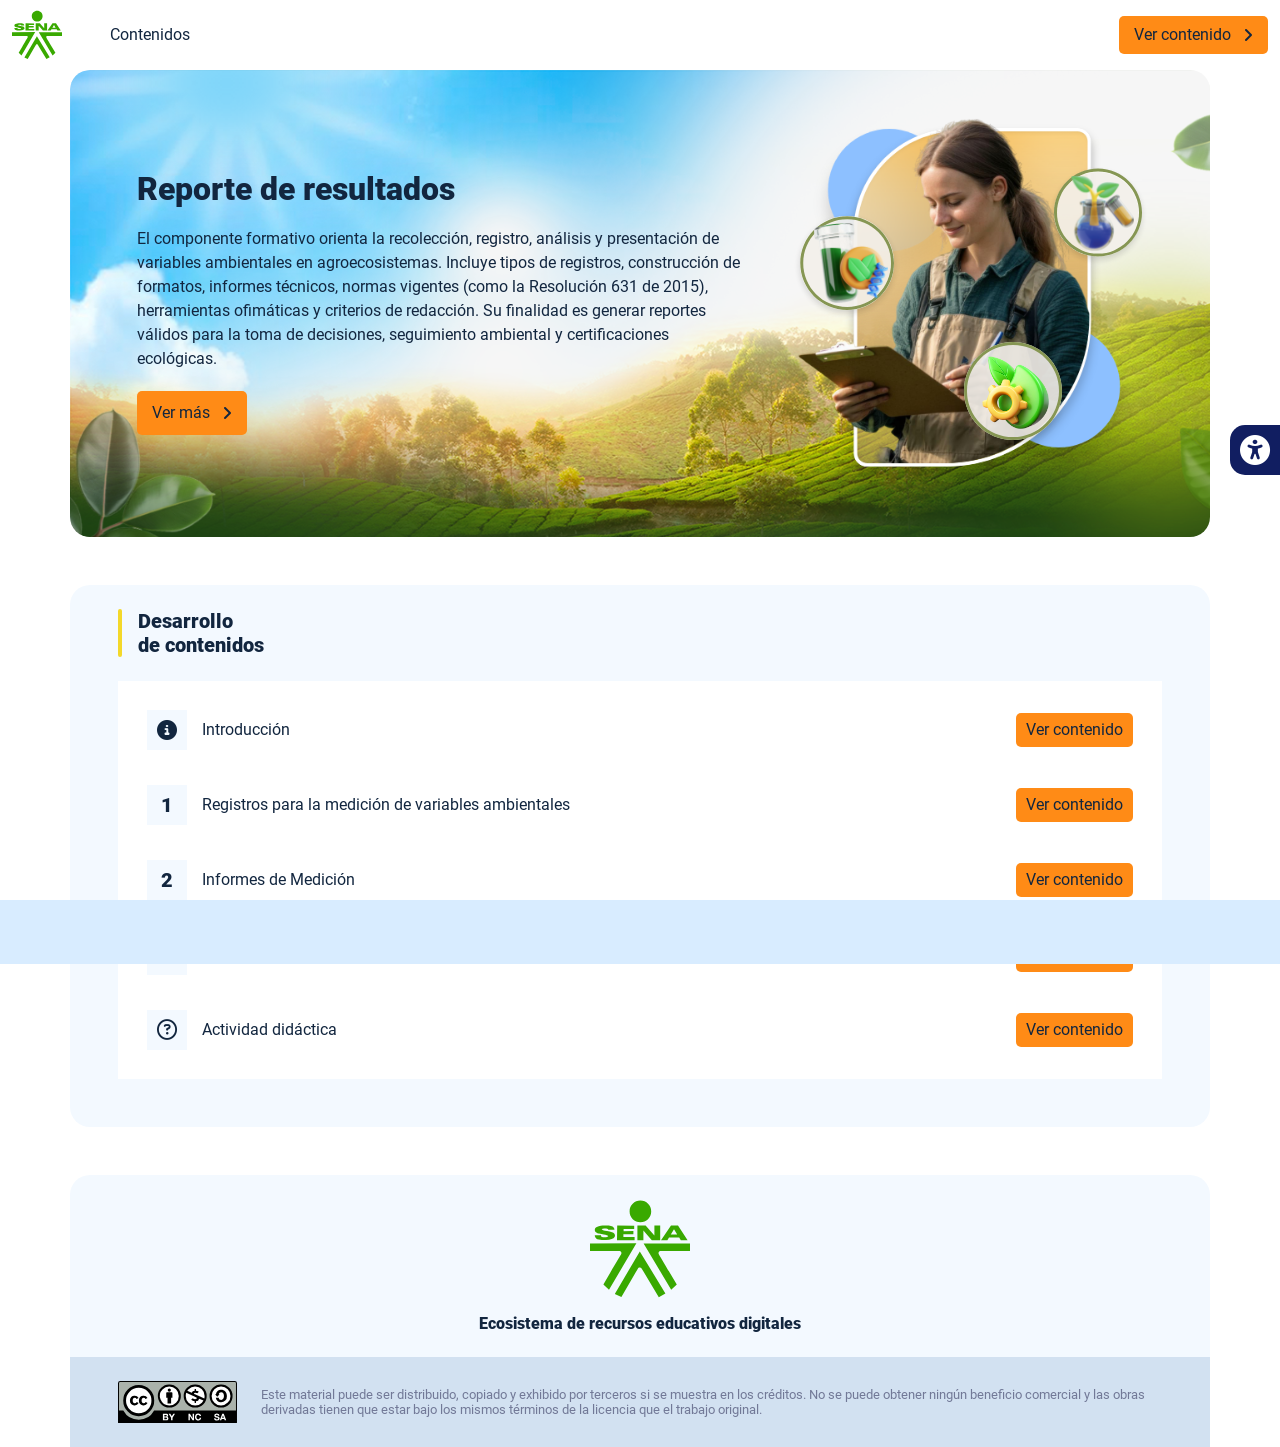
==== index.html @ 16ce05e9 "Deploy to GitHub Pages 🚀" ====
<!DOCTYPE html><html lang=""><head><meta charset="utf-8"><meta http-equiv="X-UA-Compatible" content="IE=edge"><meta name="viewport" content="width=device-width,initial-scale=1"><link rel="icon" href="favicon.ico"><title>Reporte de resultados</title><link href="css/actividad.9e7f8156.css" rel="prefetch"><link href="js/actividad.741a073b.js" rel="prefetch"><link href="js/intro.81061889.js" rel="prefetch"><link href="js/sintesis.1fb91acc.js" rel="prefetch"><link href="js/tema1.8825323a.js" rel="prefetch"><link href="js/tema2.616352e8.js" rel="prefetch"><link href="css/app.cd73ea2f.css" rel="preload" as="style"><link href="css/chunk-vendors.cb5abc65.css" rel="preload" as="style"><link href="js/app.2c7516f2.js" rel="preload" as="script"><link href="js/chunk-vendors.cb024819.js" rel="preload" as="script"><link href="css/chunk-vendors.cb5abc65.css" rel="stylesheet"><link href="css/app.cd73ea2f.css" rel="stylesheet"></head><body><noscript><strong>We're sorry but Reporte de resultados doesn't work properly without JavaScript enabled. Please enable it to continue.</strong></noscript><div id="app"></div><script src="js/chunk-vendors.cb024819.js"></script><script src="js/app.2c7516f2.js"></script></body></html>
---- css/actividad.9e7f8156.css ----
.actividad[data-v-23f9e8e2]{background-color:#f2f2f2}img[data-v-23f9e8e2]{width:auto;height:auto;display:block;margin:auto}.tarjeta--pregunta[data-v-23f9e8e2]{background:#dce4eb}.tarjeta-respuesta[data-v-23f9e8e2]{border:2px solid transparent;cursor:pointer;transition:border-color .2s}.tarjeta-respuesta[data-v-23f9e8e2]:hover{border-color:#556a82}.tarjeta-respuesta:hover .tarjeta-respuesta__icon[data-v-23f9e8e2]:not(.tarjeta-respuesta__icon--correcto):not(.tarjeta-respuesta__icon--incorrecto){background-image:url(../img/vacio-hover.93a4e964.svg)}.tarjeta-respuesta--correcta[data-v-23f9e8e2]{border-color:#61ca92;background-color:#ebfff0}.tarjeta-respuesta--correcta[data-v-23f9e8e2]:hover{border-color:#61ca92}.tarjeta-respuesta--incorrecta[data-v-23f9e8e2]{border-color:#ff6b6b;background-color:#ffedec}.tarjeta-respuesta--incorrecta[data-v-23f9e8e2]:hover{border-color:#ff6b6b}.tarjeta-respuesta--disabled[data-v-23f9e8e2]{cursor:not-allowed;pointer-events:none}.tarjeta-respuesta__icon[data-v-23f9e8e2]{width:32px;height:32px;position:relative;background-image:url(../img/vacio.50c4f935.svg)}.tarjeta-respuesta__icon[data-v-23f9e8e2]:hover{background-image:url(../img/vacio-hover.93a4e964.svg)}.tarjeta-respuesta__icon--correcto[data-v-23f9e8e2]{background-image:url(../img/correcto.02ee766f.svg)}.tarjeta-respuesta__icon--incorrecto[data-v-23f9e8e2]{background-image:url(../img/incorrecto.685f2c72.svg)}.actividad[data-v-500024ea]{background-color:#f2f2f2}.tarjeta-avance[data-v-500024ea]{background-color:#dce4eb;border-bottom-right-radius:10px;border-bottom-left-radius:10px;overflow:hidden}@media (max-width:560px){.tarjeta-avance[data-v-500024ea]{padding-left:.85rem!important}}.tarjeta-avance .boton[data-v-500024ea]{border-radius:0}.tarjeta-avance .boton--disabled[data-v-500024ea]{opacity:.5;pointer-events:none}.tarjeta-avance__barra-container[data-v-500024ea]{background-color:#b4cce3;border-radius:8px;height:16px;overflow:hidden}.tarjeta-avance__barra-container .tarjeta-avance__barra[data-v-500024ea]{background-color:#2c70ab;height:100%;border-radius:8px;width:0;transition:width .5s}.actividad[data-v-a124ac0c]{background-color:#f2f2f2}.resultados__icono[data-v-a124ac0c]{width:150px;height:150px;background-size:cover;background-repeat:no-repeat}.resultados__icono--correcto[data-v-a124ac0c]{background-image:url(../img/correcto.02ee766f.svg)}.resultados__icono--incorrecto[data-v-a124ac0c]{background-image:url(../img/incorrecto.685f2c72.svg)}@media (max-width:560px){.resultados__icono[data-v-a124ac0c]{width:80px;height:80px}}.circle-container[data-v-a124ac0c]{width:150px;height:150px;position:relative;display:flex;justify-content:center;align-items:center}.circle[data-v-a124ac0c]{transform:rotate(0deg);width:100%;height:100%}.circle-bg[data-v-a124ac0c]{fill:none;stroke:#eee;stroke-width:3.8}.circle-progress[data-v-a124ac0c]{fill:none;stroke:url(#progressGradient);stroke-width:3.8;stroke-linecap:round;transition:stroke-dasharray .1s}.percentage-text[data-v-a124ac0c]{position:absolute;font-size:1.5rem;font-weight:700;color:#666}.actividad[data-v-179d8075]{background-color:#f2f2f2}.boton--disabled[data-v-179d8075]{opacity:.5;pointer-events:none}.tarjeta--lightest-gray[data-v-179d8075]{border:3px solid #dce4eb}
---- css/app.cd73ea2f.css ----
*,:after,:before{box-sizing:inherit}html{height:100%;line-height:1.15;box-sizing:border-box;-webkit-font-smoothing:antialiased;-moz-osx-font-smoothing:grayscale;-webkit-text-size-adjust:100%;-ms-text-size-adjust:100%;text-rendering:optimizeLegibility}a,abbr,acronym,address,applet,article,aside,audio,b,big,blockquote,body,canvas,caption,center,cite,code,dd,del,details,dfn,div,dl,dt,em,embed,fieldset,figcaption,figure,footer,form,h1,h2,h3,h4,h5,h6,header,hgroup,html,i,iframe,img,ins,kbd,label,legend,li,mark,menu,nav,object,ol,output,p,pre,q,ruby,s,samp,section,small,span,strike,strong,sub,summary,sup,table,tbody,td,tfoot,th,thead,time,tr,tt,u,ul,var,video{margin:0;padding:0;border:0;outline:0;background:transparent;vertical-align:baseline}article,aside,details,figcaption,figure,footer,header,main,menu,nav,section,summary{display:block}[hidden],template{display:none}hr{box-sizing:content-box;height:0;border-bottom:1px solid #e8e8e8;border-left:0;border-right:0;border-top:0;margin:1.5em 0;overflow:visible}[hidden]{display:none}a{font-family:Roboto,sans-serif;font-size:1em;font-weight:400;text-decoration:none;color:#12263f;background-color:transparent;transition:all .15s ease-in-out;-webkit-text-decoration-skip:objects}a:active,a:hover{outline-width:0}a:active,a:focus,a:hover{color:#000}[type=button],[type=reset],[type=submit],button{-webkit-appearance:none;-moz-appearance:none;appearance:none;cursor:pointer;display:inline-block;vertical-align:middle;border:0;border-radius:5px;color:#12263f;background-color:#ff8b16;font-family:Roboto,sans-serif;font-weight:400;font-size:1em;-webkit-font-smoothing:antialiased;line-height:1em;white-space:nowrap;text-decoration:none;text-transform:none;padding:.75em 1.5em;margin:0;-webkit-user-select:none;-moz-user-select:none;user-select:none;overflow:visible;transition:background-color .15s ease-in-out}[type=button]:focus,[type=button]:hover,[type=reset]:focus,[type=reset]:hover,[type=submit]:focus,[type=submit]:hover,button:focus,button:hover{background-color:#ff8b16;color:#12263f}[type=button]:disabled,[type=reset]:disabled,[type=submit]:disabled,button:disabled{cursor:not-allowed;opacity:.5}[type=button]:disabled:hover,[type=reset]:disabled:hover,[type=submit]:disabled:hover,button:disabled:hover{background-color:#ff8b16}input,select,textarea{margin:0;display:block;font-family:Roboto,sans-serif;font-size:16px}input{overflow:visible}[type=color],[type=date],[type=datetime-local],[type=datetime],[type=email],[type=month],[type=number],[type=password],[type=search],[type=tel],[type=text],[type=time],[type=url],[type=week],input:not([type]),select,select[multiple],textarea{background-color:#fff;border:1px solid #e8e8e8;border-radius:5px;box-shadow:inset 0 1px 3px rgba(0,0,0,.06);box-sizing:inherit;margin-bottom:.75em;padding:.5em;transition:border-color .15s ease-in-out;width:100%}[type=color]:hover,[type=date]:hover,[type=datetime-local]:hover,[type=datetime]:hover,[type=email]:hover,[type=month]:hover,[type=number]:hover,[type=password]:hover,[type=search]:hover,[type=tel]:hover,[type=text]:hover,[type=time]:hover,[type=url]:hover,[type=week]:hover,input:not([type]):hover,select:hover,select[multiple]:hover,textarea:hover{border-color:shade(#e8e8e8,20%)}[type=color]:focus,[type=date]:focus,[type=datetime-local]:focus,[type=datetime]:focus,[type=email]:focus,[type=month]:focus,[type=number]:focus,[type=password]:focus,[type=search]:focus,[type=tel]:focus,[type=text]:focus,[type=time]:focus,[type=url]:focus,[type=week]:focus,input:not([type]):focus,select:focus,select[multiple]:focus,textarea:focus{border-color:#f3d82a;box-shadow:inset 0 1px 3px rgba(0,0,0,.06),0 0 5px rgba(89,145,44,.7);outline:none}[type=color]:disabled,[type=date]:disabled,[type=datetime-local]:disabled,[type=datetime]:disabled,[type=email]:disabled,[type=month]:disabled,[type=number]:disabled,[type=password]:disabled,[type=search]:disabled,[type=tel]:disabled,[type=text]:disabled,[type=time]:disabled,[type=url]:disabled,[type=week]:disabled,input:not([type]):disabled,select:disabled,select[multiple]:disabled,textarea:disabled{background-color:shade(#fff,5%);cursor:not-allowed}[type=color]:disabled:hover,[type=date]:disabled:hover,[type=datetime-local]:disabled:hover,[type=datetime]:disabled:hover,[type=email]:disabled:hover,[type=month]:disabled:hover,[type=number]:disabled:hover,[type=password]:disabled:hover,[type=search]:disabled:hover,[type=tel]:disabled:hover,[type=text]:disabled:hover,[type=time]:disabled:hover,[type=url]:disabled:hover,[type=week]:disabled:hover,input:not([type]):disabled:hover,select:disabled:hover,select[multiple]:disabled:hover,textarea:disabled:hover{border:1px solid #e8e8e8}select{text-transform:none;max-width:100%;border-radius:5px}::-webkit-file-upload-button{background-color:#ff8b16;border:none;cursor:pointer;color:#12263f;border-radius:5px;padding:.75em 1.5em}::-webkit-file-upload-button:hover{background-color:#ff8b16}optgroup{font-weight:700}fieldset{border:1px solid #e8e8e8;background-color:transparent;padding:1.5em;-webkit-margin-start:0;-webkit-margin-end:0;-webkit-padding-before:1.5em;-webkit-padding-start:1.5em;-webkit-padding-end:1.5em;-webkit-padding-after:1.5em}legend{box-sizing:border-box;color:inherit;display:table;max-width:100%;padding:0;white-space:normal;font-weight:600;-webkit-padding-start:0;-webkit-padding-end:0}label,legend{margin-bottom:.375em}label{display:block;font-size:1em;font-family:Roboto,sans-serif;font-weight:900}textarea{overflow:auto;resize:vertical}[type=checkbox],[type=radio]{box-sizing:border-box;padding:0;display:inline;margin-right:.375em}[type=number]::-webkit-inner-spin-button,[type=number]::-webkit-outer-spin-button{height:auto}[type=search]{-webkit-appearance:textfield;outline-offset:-2px}[type=search]::-webkit-search-cancel-button,[type=search]::-webkit-search-decoration{-webkit-appearance:none;-moz-appearance:none}::-moz-placeholder{color:#999}::placeholder{color:#999}::-webkit-file-upload-button{-webkit-appearance:button;-moz-appearance:button;font:inherit}[type=file]{margin-bottom:.75em;width:100%}[type=button],[type=reset],[type=submit],button{-webkit-appearance:button}[type=button]::-moz-focus-inner,[type=reset]::-moz-focus-inner,[type=submit]::-moz-focus-inner,button::-moz-focus-inner{border-style:none;padding:0}[type=button]:-moz-focusring,[type=reset]:-moz-focusring,[type=submit]:-moz-focusring,button:-moz-focusring{outline:1px dotted ButtonText}progress{vertical-align:baseline}ol,ul{list-style:none;margin-bottom:1em}dt{font-weight:700}figure,img,picture,svg{margin:0;width:100%;max-width:100%}figcaption{display:block;background-color:#e8e8e8;padding:.75em 1.5em;font-size:.8em;font-weight:700}img,svg{display:block;border-style:none}svg:not(:root){overflow:hidden}audio,canvas,progress,video{display:inline-block}audio:not([controls]){display:none;height:0}template{display:none}table{border-collapse:collapse;border-spacing:0;table-layout:fixed;width:100%}td,th,tr{vertical-align:middle}td,th{border:1px solid #e8e8e8;padding:.75em}th{font-size:.875em;line-height:1.2}td{line-height:1.5}body{font-size:16px;font-weight:400;line-height:1.5}body,h1,h2,h3,h4,h5,h6{color:#12263f;font-family:Roboto,sans-serif}h1,h2,h3,h4,h5,h6{font-weight:900;line-height:1.2;margin:0 0 .75em}h1{font-size:2em}h2{font-size:1.5em}h3{font-size:1.25em}h4{font-size:1.125em}h5{font-size:1em}h6{font-size:.875em}p{font-family:Roboto,sans-serif;font-size:1em;font-weight:400;line-height:1.5;color:#12263f;margin-bottom:1em}b,strong{font-weight:700}dfn,em,i{font-style:italic}br{line-height:2em}u{text-decoration:underline}code,kbd,pre,samp{color:#727997;font-family:Lucida Console,Courier New,monospace;font-size:1em}sub,sup{font-size:75%;line-height:0;position:relative;vertical-align:baseline}sub{bottom:-.25em}sup{top:-.5em}small{font-size:80%}mark{background-color:#ffeb3b;color:#000}abbr[title]{border-bottom:none;text-decoration:underline;-webkit-text-decoration:underline dotted;text-decoration:underline dotted}blockquote,q{quotes:none}::selection{background:#2196f3!important;color:#fff!important;text-shadow:none}::-moz-selection{background:#2196f3!important;color:#fff!important;text-shadow:none}img::selection{background:transparent}img::-moz-selection{background:transparent}body{-webkit-tap-highlight-color:#2196F3!important}details,menu{display:block}summary{display:list-item}@media print{*,:after,:before,:first-letter,:first-line{background:transparent!important;color:#000!important;box-shadow:none!important;text-shadow:none!important}a,a:visited{text-decoration:underline}a[href]:after{content:" (" attr(href) ")"}a abbr[title]:after{content:" (" attr(title) ")"}a[href^="#"]:after,a[href^="javascript:"]:after{content:""}blockquote,pre{border:1px solid #999;page-break-inside:avoid}thead{display:table-header-group}img,tr{page-break-inside:avoid}img{max-width:100%!important}h2,h3,p{orphans:3;widows:3}h2,h3{page-break-after:avoid}}[data-aos][data-aos][data-aos-duration="50"],body[data-aos-duration="50"] [data-aos]{transition-duration:50ms}[data-aos][data-aos][data-aos-delay="50"],body[data-aos-delay="50"] [data-aos]{transition-delay:0s}[data-aos][data-aos][data-aos-delay="50"].aos-animate,body[data-aos-delay="50"] [data-aos].aos-animate{transition-delay:50ms}[data-aos][data-aos][data-aos-duration="100"],body[data-aos-duration="100"] [data-aos]{transition-duration:.1s}[data-aos][data-aos][data-aos-delay="100"],body[data-aos-delay="100"] [data-aos]{transition-delay:0s}[data-aos][data-aos][data-aos-delay="100"].aos-animate,body[data-aos-delay="100"] [data-aos].aos-animate{transition-delay:.1s}[data-aos][data-aos][data-aos-duration="150"],body[data-aos-duration="150"] [data-aos]{transition-duration:.15s}[data-aos][data-aos][data-aos-delay="150"],body[data-aos-delay="150"] [data-aos]{transition-delay:0s}[data-aos][data-aos][data-aos-delay="150"].aos-animate,body[data-aos-delay="150"] [data-aos].aos-animate{transition-delay:.15s}[data-aos][data-aos][data-aos-duration="200"],body[data-aos-duration="200"] [data-aos]{transition-duration:.2s}[data-aos][data-aos][data-aos-delay="200"],body[data-aos-delay="200"] [data-aos]{transition-delay:0s}[data-aos][data-aos][data-aos-delay="200"].aos-animate,body[data-aos-delay="200"] [data-aos].aos-animate{transition-delay:.2s}[data-aos][data-aos][data-aos-duration="250"],body[data-aos-duration="250"] [data-aos]{transition-duration:.25s}[data-aos][data-aos][data-aos-delay="250"],body[data-aos-delay="250"] [data-aos]{transition-delay:0s}[data-aos][data-aos][data-aos-delay="250"].aos-animate,body[data-aos-delay="250"] [data-aos].aos-animate{transition-delay:.25s}[data-aos][data-aos][data-aos-duration="300"],body[data-aos-duration="300"] [data-aos]{transition-duration:.3s}[data-aos][data-aos][data-aos-delay="300"],body[data-aos-delay="300"] [data-aos]{transition-delay:0s}[data-aos][data-aos][data-aos-delay="300"].aos-animate,body[data-aos-delay="300"] [data-aos].aos-animate{transition-delay:.3s}[data-aos][data-aos][data-aos-duration="350"],body[data-aos-duration="350"] [data-aos]{transition-duration:.35s}[data-aos][data-aos][data-aos-delay="350"],body[data-aos-delay="350"] [data-aos]{transition-delay:0s}[data-aos][data-aos][data-aos-delay="350"].aos-animate,body[data-aos-delay="350"] [data-aos].aos-animate{transition-delay:.35s}[data-aos][data-aos][data-aos-duration="400"],body[data-aos-duration="400"] [data-aos]{transition-duration:.4s}[data-aos][data-aos][data-aos-delay="400"],body[data-aos-delay="400"] [data-aos]{transition-delay:0s}[data-aos][data-aos][data-aos-delay="400"].aos-animate,body[data-aos-delay="400"] [data-aos].aos-animate{transition-delay:.4s}[data-aos][data-aos][data-aos-duration="450"],body[data-aos-duration="450"] [data-aos]{transition-duration:.45s}[data-aos][data-aos][data-aos-delay="450"],body[data-aos-delay="450"] [data-aos]{transition-delay:0s}[data-aos][data-aos][data-aos-delay="450"].aos-animate,body[data-aos-delay="450"] [data-aos].aos-animate{transition-delay:.45s}[data-aos][data-aos][data-aos-duration="500"],body[data-aos-duration="500"] [data-aos]{transition-duration:.5s}[data-aos][data-aos][data-aos-delay="500"],body[data-aos-delay="500"] [data-aos]{transition-delay:0s}[data-aos][data-aos][data-aos-delay="500"].aos-animate,body[data-aos-delay="500"] [data-aos].aos-animate{transition-delay:.5s}[data-aos][data-aos][data-aos-duration="550"],body[data-aos-duration="550"] [data-aos]{transition-duration:.55s}[data-aos][data-aos][data-aos-delay="550"],body[data-aos-delay="550"] [data-aos]{transition-delay:0s}[data-aos][data-aos][data-aos-delay="550"].aos-animate,body[data-aos-delay="550"] [data-aos].aos-animate{transition-delay:.55s}[data-aos][data-aos][data-aos-duration="600"],body[data-aos-duration="600"] [data-aos]{transition-duration:.6s}[data-aos][data-aos][data-aos-delay="600"],body[data-aos-delay="600"] [data-aos]{transition-delay:0s}[data-aos][data-aos][data-aos-delay="600"].aos-animate,body[data-aos-delay="600"] [data-aos].aos-animate{transition-delay:.6s}[data-aos][data-aos][data-aos-duration="650"],body[data-aos-duration="650"] [data-aos]{transition-duration:.65s}[data-aos][data-aos][data-aos-delay="650"],body[data-aos-delay="650"] [data-aos]{transition-delay:0s}[data-aos][data-aos][data-aos-delay="650"].aos-animate,body[data-aos-delay="650"] [data-aos].aos-animate{transition-delay:.65s}[data-aos][data-aos][data-aos-duration="700"],body[data-aos-duration="700"] [data-aos]{transition-duration:.7s}[data-aos][data-aos][data-aos-delay="700"],body[data-aos-delay="700"] [data-aos]{transition-delay:0s}[data-aos][data-aos][data-aos-delay="700"].aos-animate,body[data-aos-delay="700"] [data-aos].aos-animate{transition-delay:.7s}[data-aos][data-aos][data-aos-duration="750"],body[data-aos-duration="750"] [data-aos]{transition-duration:.75s}[data-aos][data-aos][data-aos-delay="750"],body[data-aos-delay="750"] [data-aos]{transition-delay:0s}[data-aos][data-aos][data-aos-delay="750"].aos-animate,body[data-aos-delay="750"] [data-aos].aos-animate{transition-delay:.75s}[data-aos][data-aos][data-aos-duration="800"],body[data-aos-duration="800"] [data-aos]{transition-duration:.8s}[data-aos][data-aos][data-aos-delay="800"],body[data-aos-delay="800"] [data-aos]{transition-delay:0s}[data-aos][data-aos][data-aos-delay="800"].aos-animate,body[data-aos-delay="800"] [data-aos].aos-animate{transition-delay:.8s}[data-aos][data-aos][data-aos-duration="850"],body[data-aos-duration="850"] [data-aos]{transition-duration:.85s}[data-aos][data-aos][data-aos-delay="850"],body[data-aos-delay="850"] [data-aos]{transition-delay:0s}[data-aos][data-aos][data-aos-delay="850"].aos-animate,body[data-aos-delay="850"] [data-aos].aos-animate{transition-delay:.85s}[data-aos][data-aos][data-aos-duration="900"],body[data-aos-duration="900"] [data-aos]{transition-duration:.9s}[data-aos][data-aos][data-aos-delay="900"],body[data-aos-delay="900"] [data-aos]{transition-delay:0s}[data-aos][data-aos][data-aos-delay="900"].aos-animate,body[data-aos-delay="900"] [data-aos].aos-animate{transition-delay:.9s}[data-aos][data-aos][data-aos-duration="950"],body[data-aos-duration="950"] [data-aos]{transition-duration:.95s}[data-aos][data-aos][data-aos-delay="950"],body[data-aos-delay="950"] [data-aos]{transition-delay:0s}[data-aos][data-aos][data-aos-delay="950"].aos-animate,body[data-aos-delay="950"] [data-aos].aos-animate{transition-delay:.95s}[data-aos][data-aos][data-aos-duration="1000"],body[data-aos-duration="1000"] [data-aos]{transition-duration:1s}[data-aos][data-aos][data-aos-delay="1000"],body[data-aos-delay="1000"] [data-aos]{transition-delay:0s}[data-aos][data-aos][data-aos-delay="1000"].aos-animate,body[data-aos-delay="1000"] [data-aos].aos-animate{transition-delay:1s}[data-aos][data-aos][data-aos-duration="1050"],body[data-aos-duration="1050"] [data-aos]{transition-duration:1.05s}[data-aos][data-aos][data-aos-delay="1050"],body[data-aos-delay="1050"] [data-aos]{transition-delay:0s}[data-aos][data-aos][data-aos-delay="1050"].aos-animate,body[data-aos-delay="1050"] [data-aos].aos-animate{transition-delay:1.05s}[data-aos][data-aos][data-aos-duration="1100"],body[data-aos-duration="1100"] [data-aos]{transition-duration:1.1s}[data-aos][data-aos][data-aos-delay="1100"],body[data-aos-delay="1100"] [data-aos]{transition-delay:0s}[data-aos][data-aos][data-aos-delay="1100"].aos-animate,body[data-aos-delay="1100"] [data-aos].aos-animate{transition-delay:1.1s}[data-aos][data-aos][data-aos-duration="1150"],body[data-aos-duration="1150"] [data-aos]{transition-duration:1.15s}[data-aos][data-aos][data-aos-delay="1150"],body[data-aos-delay="1150"] [data-aos]{transition-delay:0s}[data-aos][data-aos][data-aos-delay="1150"].aos-animate,body[data-aos-delay="1150"] [data-aos].aos-animate{transition-delay:1.15s}[data-aos][data-aos][data-aos-duration="1200"],body[data-aos-duration="1200"] [data-aos]{transition-duration:1.2s}[data-aos][data-aos][data-aos-delay="1200"],body[data-aos-delay="1200"] [data-aos]{transition-delay:0s}[data-aos][data-aos][data-aos-delay="1200"].aos-animate,body[data-aos-delay="1200"] [data-aos].aos-animate{transition-delay:1.2s}[data-aos][data-aos][data-aos-duration="1250"],body[data-aos-duration="1250"] [data-aos]{transition-duration:1.25s}[data-aos][data-aos][data-aos-delay="1250"],body[data-aos-delay="1250"] [data-aos]{transition-delay:0s}[data-aos][data-aos][data-aos-delay="1250"].aos-animate,body[data-aos-delay="1250"] [data-aos].aos-animate{transition-delay:1.25s}[data-aos][data-aos][data-aos-duration="1300"],body[data-aos-duration="1300"] [data-aos]{transition-duration:1.3s}[data-aos][data-aos][data-aos-delay="1300"],body[data-aos-delay="1300"] [data-aos]{transition-delay:0s}[data-aos][data-aos][data-aos-delay="1300"].aos-animate,body[data-aos-delay="1300"] [data-aos].aos-animate{transition-delay:1.3s}[data-aos][data-aos][data-aos-duration="1350"],body[data-aos-duration="1350"] [data-aos]{transition-duration:1.35s}[data-aos][data-aos][data-aos-delay="1350"],body[data-aos-delay="1350"] [data-aos]{transition-delay:0s}[data-aos][data-aos][data-aos-delay="1350"].aos-animate,body[data-aos-delay="1350"] [data-aos].aos-animate{transition-delay:1.35s}[data-aos][data-aos][data-aos-duration="1400"],body[data-aos-duration="1400"] [data-aos]{transition-duration:1.4s}[data-aos][data-aos][data-aos-delay="1400"],body[data-aos-delay="1400"] [data-aos]{transition-delay:0s}[data-aos][data-aos][data-aos-delay="1400"].aos-animate,body[data-aos-delay="1400"] [data-aos].aos-animate{transition-delay:1.4s}[data-aos][data-aos][data-aos-duration="1450"],body[data-aos-duration="1450"] [data-aos]{transition-duration:1.45s}[data-aos][data-aos][data-aos-delay="1450"],body[data-aos-delay="1450"] [data-aos]{transition-delay:0s}[data-aos][data-aos][data-aos-delay="1450"].aos-animate,body[data-aos-delay="1450"] [data-aos].aos-animate{transition-delay:1.45s}[data-aos][data-aos][data-aos-duration="1500"],body[data-aos-duration="1500"] [data-aos]{transition-duration:1.5s}[data-aos][data-aos][data-aos-delay="1500"],body[data-aos-delay="1500"] [data-aos]{transition-delay:0s}[data-aos][data-aos][data-aos-delay="1500"].aos-animate,body[data-aos-delay="1500"] [data-aos].aos-animate{transition-delay:1.5s}[data-aos][data-aos][data-aos-duration="1550"],body[data-aos-duration="1550"] [data-aos]{transition-duration:1.55s}[data-aos][data-aos][data-aos-delay="1550"],body[data-aos-delay="1550"] [data-aos]{transition-delay:0s}[data-aos][data-aos][data-aos-delay="1550"].aos-animate,body[data-aos-delay="1550"] [data-aos].aos-animate{transition-delay:1.55s}[data-aos][data-aos][data-aos-duration="1600"],body[data-aos-duration="1600"] [data-aos]{transition-duration:1.6s}[data-aos][data-aos][data-aos-delay="1600"],body[data-aos-delay="1600"] [data-aos]{transition-delay:0s}[data-aos][data-aos][data-aos-delay="1600"].aos-animate,body[data-aos-delay="1600"] [data-aos].aos-animate{transition-delay:1.6s}[data-aos][data-aos][data-aos-duration="1650"],body[data-aos-duration="1650"] [data-aos]{transition-duration:1.65s}[data-aos][data-aos][data-aos-delay="1650"],body[data-aos-delay="1650"] [data-aos]{transition-delay:0s}[data-aos][data-aos][data-aos-delay="1650"].aos-animate,body[data-aos-delay="1650"] [data-aos].aos-animate{transition-delay:1.65s}[data-aos][data-aos][data-aos-duration="1700"],body[data-aos-duration="1700"] [data-aos]{transition-duration:1.7s}[data-aos][data-aos][data-aos-delay="1700"],body[data-aos-delay="1700"] [data-aos]{transition-delay:0s}[data-aos][data-aos][data-aos-delay="1700"].aos-animate,body[data-aos-delay="1700"] [data-aos].aos-animate{transition-delay:1.7s}[data-aos][data-aos][data-aos-duration="1750"],body[data-aos-duration="1750"] [data-aos]{transition-duration:1.75s}[data-aos][data-aos][data-aos-delay="1750"],body[data-aos-delay="1750"] [data-aos]{transition-delay:0s}[data-aos][data-aos][data-aos-delay="1750"].aos-animate,body[data-aos-delay="1750"] [data-aos].aos-animate{transition-delay:1.75s}[data-aos][data-aos][data-aos-duration="1800"],body[data-aos-duration="1800"] [data-aos]{transition-duration:1.8s}[data-aos][data-aos][data-aos-delay="1800"],body[data-aos-delay="1800"] [data-aos]{transition-delay:0s}[data-aos][data-aos][data-aos-delay="1800"].aos-animate,body[data-aos-delay="1800"] [data-aos].aos-animate{transition-delay:1.8s}[data-aos][data-aos][data-aos-duration="1850"],body[data-aos-duration="1850"] [data-aos]{transition-duration:1.85s}[data-aos][data-aos][data-aos-delay="1850"],body[data-aos-delay="1850"] [data-aos]{transition-delay:0s}[data-aos][data-aos][data-aos-delay="1850"].aos-animate,body[data-aos-delay="1850"] [data-aos].aos-animate{transition-delay:1.85s}[data-aos][data-aos][data-aos-duration="1900"],body[data-aos-duration="1900"] [data-aos]{transition-duration:1.9s}[data-aos][data-aos][data-aos-delay="1900"],body[data-aos-delay="1900"] [data-aos]{transition-delay:0s}[data-aos][data-aos][data-aos-delay="1900"].aos-animate,body[data-aos-delay="1900"] [data-aos].aos-animate{transition-delay:1.9s}[data-aos][data-aos][data-aos-duration="1950"],body[data-aos-duration="1950"] [data-aos]{transition-duration:1.95s}[data-aos][data-aos][data-aos-delay="1950"],body[data-aos-delay="1950"] [data-aos]{transition-delay:0s}[data-aos][data-aos][data-aos-delay="1950"].aos-animate,body[data-aos-delay="1950"] [data-aos].aos-animate{transition-delay:1.95s}[data-aos][data-aos][data-aos-duration="2000"],body[data-aos-duration="2000"] [data-aos]{transition-duration:2s}[data-aos][data-aos][data-aos-delay="2000"],body[data-aos-delay="2000"] [data-aos]{transition-delay:0s}[data-aos][data-aos][data-aos-delay="2000"].aos-animate,body[data-aos-delay="2000"] [data-aos].aos-animate{transition-delay:2s}[data-aos][data-aos][data-aos-duration="2050"],body[data-aos-duration="2050"] [data-aos]{transition-duration:2.05s}[data-aos][data-aos][data-aos-delay="2050"],body[data-aos-delay="2050"] [data-aos]{transition-delay:0s}[data-aos][data-aos][data-aos-delay="2050"].aos-animate,body[data-aos-delay="2050"] [data-aos].aos-animate{transition-delay:2.05s}[data-aos][data-aos][data-aos-duration="2100"],body[data-aos-duration="2100"] [data-aos]{transition-duration:2.1s}[data-aos][data-aos][data-aos-delay="2100"],body[data-aos-delay="2100"] [data-aos]{transition-delay:0s}[data-aos][data-aos][data-aos-delay="2100"].aos-animate,body[data-aos-delay="2100"] [data-aos].aos-animate{transition-delay:2.1s}[data-aos][data-aos][data-aos-duration="2150"],body[data-aos-duration="2150"] [data-aos]{transition-duration:2.15s}[data-aos][data-aos][data-aos-delay="2150"],body[data-aos-delay="2150"] [data-aos]{transition-delay:0s}[data-aos][data-aos][data-aos-delay="2150"].aos-animate,body[data-aos-delay="2150"] [data-aos].aos-animate{transition-delay:2.15s}[data-aos][data-aos][data-aos-duration="2200"],body[data-aos-duration="2200"] [data-aos]{transition-duration:2.2s}[data-aos][data-aos][data-aos-delay="2200"],body[data-aos-delay="2200"] [data-aos]{transition-delay:0s}[data-aos][data-aos][data-aos-delay="2200"].aos-animate,body[data-aos-delay="2200"] [data-aos].aos-animate{transition-delay:2.2s}[data-aos][data-aos][data-aos-duration="2250"],body[data-aos-duration="2250"] [data-aos]{transition-duration:2.25s}[data-aos][data-aos][data-aos-delay="2250"],body[data-aos-delay="2250"] [data-aos]{transition-delay:0s}[data-aos][data-aos][data-aos-delay="2250"].aos-animate,body[data-aos-delay="2250"] [data-aos].aos-animate{transition-delay:2.25s}[data-aos][data-aos][data-aos-duration="2300"],body[data-aos-duration="2300"] [data-aos]{transition-duration:2.3s}[data-aos][data-aos][data-aos-delay="2300"],body[data-aos-delay="2300"] [data-aos]{transition-delay:0s}[data-aos][data-aos][data-aos-delay="2300"].aos-animate,body[data-aos-delay="2300"] [data-aos].aos-animate{transition-delay:2.3s}[data-aos][data-aos][data-aos-duration="2350"],body[data-aos-duration="2350"] [data-aos]{transition-duration:2.35s}[data-aos][data-aos][data-aos-delay="2350"],body[data-aos-delay="2350"] [data-aos]{transition-delay:0s}[data-aos][data-aos][data-aos-delay="2350"].aos-animate,body[data-aos-delay="2350"] [data-aos].aos-animate{transition-delay:2.35s}[data-aos][data-aos][data-aos-duration="2400"],body[data-aos-duration="2400"] [data-aos]{transition-duration:2.4s}[data-aos][data-aos][data-aos-delay="2400"],body[data-aos-delay="2400"] [data-aos]{transition-delay:0s}[data-aos][data-aos][data-aos-delay="2400"].aos-animate,body[data-aos-delay="2400"] [data-aos].aos-animate{transition-delay:2.4s}[data-aos][data-aos][data-aos-duration="2450"],body[data-aos-duration="2450"] [data-aos]{transition-duration:2.45s}[data-aos][data-aos][data-aos-delay="2450"],body[data-aos-delay="2450"] [data-aos]{transition-delay:0s}[data-aos][data-aos][data-aos-delay="2450"].aos-animate,body[data-aos-delay="2450"] [data-aos].aos-animate{transition-delay:2.45s}[data-aos][data-aos][data-aos-duration="2500"],body[data-aos-duration="2500"] [data-aos]{transition-duration:2.5s}[data-aos][data-aos][data-aos-delay="2500"],body[data-aos-delay="2500"] [data-aos]{transition-delay:0s}[data-aos][data-aos][data-aos-delay="2500"].aos-animate,body[data-aos-delay="2500"] [data-aos].aos-animate{transition-delay:2.5s}[data-aos][data-aos][data-aos-duration="2550"],body[data-aos-duration="2550"] [data-aos]{transition-duration:2.55s}[data-aos][data-aos][data-aos-delay="2550"],body[data-aos-delay="2550"] [data-aos]{transition-delay:0s}[data-aos][data-aos][data-aos-delay="2550"].aos-animate,body[data-aos-delay="2550"] [data-aos].aos-animate{transition-delay:2.55s}[data-aos][data-aos][data-aos-duration="2600"],body[data-aos-duration="2600"] [data-aos]{transition-duration:2.6s}[data-aos][data-aos][data-aos-delay="2600"],body[data-aos-delay="2600"] [data-aos]{transition-delay:0s}[data-aos][data-aos][data-aos-delay="2600"].aos-animate,body[data-aos-delay="2600"] [data-aos].aos-animate{transition-delay:2.6s}[data-aos][data-aos][data-aos-duration="2650"],body[data-aos-duration="2650"] [data-aos]{transition-duration:2.65s}[data-aos][data-aos][data-aos-delay="2650"],body[data-aos-delay="2650"] [data-aos]{transition-delay:0s}[data-aos][data-aos][data-aos-delay="2650"].aos-animate,body[data-aos-delay="2650"] [data-aos].aos-animate{transition-delay:2.65s}[data-aos][data-aos][data-aos-duration="2700"],body[data-aos-duration="2700"] [data-aos]{transition-duration:2.7s}[data-aos][data-aos][data-aos-delay="2700"],body[data-aos-delay="2700"] [data-aos]{transition-delay:0s}[data-aos][data-aos][data-aos-delay="2700"].aos-animate,body[data-aos-delay="2700"] [data-aos].aos-animate{transition-delay:2.7s}[data-aos][data-aos][data-aos-duration="2750"],body[data-aos-duration="2750"] [data-aos]{transition-duration:2.75s}[data-aos][data-aos][data-aos-delay="2750"],body[data-aos-delay="2750"] [data-aos]{transition-delay:0s}[data-aos][data-aos][data-aos-delay="2750"].aos-animate,body[data-aos-delay="2750"] [data-aos].aos-animate{transition-delay:2.75s}[data-aos][data-aos][data-aos-duration="2800"],body[data-aos-duration="2800"] [data-aos]{transition-duration:2.8s}[data-aos][data-aos][data-aos-delay="2800"],body[data-aos-delay="2800"] [data-aos]{transition-delay:0s}[data-aos][data-aos][data-aos-delay="2800"].aos-animate,body[data-aos-delay="2800"] [data-aos].aos-animate{transition-delay:2.8s}[data-aos][data-aos][data-aos-duration="2850"],body[data-aos-duration="2850"] [data-aos]{transition-duration:2.85s}[data-aos][data-aos][data-aos-delay="2850"],body[data-aos-delay="2850"] [data-aos]{transition-delay:0s}[data-aos][data-aos][data-aos-delay="2850"].aos-animate,body[data-aos-delay="2850"] [data-aos].aos-animate{transition-delay:2.85s}[data-aos][data-aos][data-aos-duration="2900"],body[data-aos-duration="2900"] [data-aos]{transition-duration:2.9s}[data-aos][data-aos][data-aos-delay="2900"],body[data-aos-delay="2900"] [data-aos]{transition-delay:0s}[data-aos][data-aos][data-aos-delay="2900"].aos-animate,body[data-aos-delay="2900"] [data-aos].aos-animate{transition-delay:2.9s}[data-aos][data-aos][data-aos-duration="2950"],body[data-aos-duration="2950"] [data-aos]{transition-duration:2.95s}[data-aos][data-aos][data-aos-delay="2950"],body[data-aos-delay="2950"] [data-aos]{transition-delay:0s}[data-aos][data-aos][data-aos-delay="2950"].aos-animate,body[data-aos-delay="2950"] [data-aos].aos-animate{transition-delay:2.95s}[data-aos][data-aos][data-aos-duration="3000"],body[data-aos-duration="3000"] [data-aos]{transition-duration:3s}[data-aos][data-aos][data-aos-delay="3000"],body[data-aos-delay="3000"] [data-aos]{transition-delay:0s}[data-aos][data-aos][data-aos-delay="3000"].aos-animate,body[data-aos-delay="3000"] [data-aos].aos-animate{transition-delay:3s}[data-aos]{pointer-events:none}[data-aos].aos-animate{pointer-events:auto}[data-aos][data-aos][data-aos-easing=linear],body[data-aos-easing=linear] [data-aos]{transition-timing-function:cubic-bezier(.25,.25,.75,.75)}[data-aos][data-aos][data-aos-easing=ease],body[data-aos-easing=ease] [data-aos]{transition-timing-function:ease}[data-aos][data-aos][data-aos-easing=ease-in],body[data-aos-easing=ease-in] [data-aos]{transition-timing-function:ease-in}[data-aos][data-aos][data-aos-easing=ease-out],body[data-aos-easing=ease-out] [data-aos]{transition-timing-function:ease-out}[data-aos][data-aos][data-aos-easing=ease-in-out],body[data-aos-easing=ease-in-out] [data-aos]{transition-timing-function:ease-in-out}[data-aos][data-aos][data-aos-easing=ease-in-back],body[data-aos-easing=ease-in-back] [data-aos]{transition-timing-function:cubic-bezier(.6,-.28,.735,.045)}[data-aos][data-aos][data-aos-easing=ease-out-back],body[data-aos-easing=ease-out-back] [data-aos]{transition-timing-function:cubic-bezier(.175,.885,.32,1.275)}[data-aos][data-aos][data-aos-easing=ease-in-out-back],body[data-aos-easing=ease-in-out-back] [data-aos]{transition-timing-function:cubic-bezier(.68,-.55,.265,1.55)}[data-aos][data-aos][data-aos-easing=ease-in-sine],body[data-aos-easing=ease-in-sine] [data-aos]{transition-timing-function:cubic-bezier(.47,0,.745,.715)}[data-aos][data-aos][data-aos-easing=ease-out-sine],body[data-aos-easing=ease-out-sine] [data-aos]{transition-timing-function:cubic-bezier(.39,.575,.565,1)}[data-aos][data-aos][data-aos-easing=ease-in-out-sine],body[data-aos-easing=ease-in-out-sine] [data-aos]{transition-timing-function:cubic-bezier(.445,.05,.55,.95)}[data-aos][data-aos][data-aos-easing=ease-in-quad],body[data-aos-easing=ease-in-quad] [data-aos]{transition-timing-function:cubic-bezier(.55,.085,.68,.53)}[data-aos][data-aos][data-aos-easing=ease-out-quad],body[data-aos-easing=ease-out-quad] [data-aos]{transition-timing-function:cubic-bezier(.25,.46,.45,.94)}[data-aos][data-aos][data-aos-easing=ease-in-out-quad],body[data-aos-easing=ease-in-out-quad] [data-aos]{transition-timing-function:cubic-bezier(.455,.03,.515,.955)}[data-aos][data-aos][data-aos-easing=ease-in-cubic],body[data-aos-easing=ease-in-cubic] [data-aos]{transition-timing-function:cubic-bezier(.55,.085,.68,.53)}[data-aos][data-aos][data-aos-easing=ease-out-cubic],body[data-aos-easing=ease-out-cubic] [data-aos]{transition-timing-function:cubic-bezier(.25,.46,.45,.94)}[data-aos][data-aos][data-aos-easing=ease-in-out-cubic],body[data-aos-easing=ease-in-out-cubic] [data-aos]{transition-timing-function:cubic-bezier(.455,.03,.515,.955)}[data-aos][data-aos][data-aos-easing=ease-in-quart],body[data-aos-easing=ease-in-quart] [data-aos]{transition-timing-function:cubic-bezier(.55,.085,.68,.53)}[data-aos][data-aos][data-aos-easing=ease-out-quart],body[data-aos-easing=ease-out-quart] [data-aos]{transition-timing-function:cubic-bezier(.25,.46,.45,.94)}[data-aos][data-aos][data-aos-easing=ease-in-out-quart],body[data-aos-easing=ease-in-out-quart] [data-aos]{transition-timing-function:cubic-bezier(.455,.03,.515,.955)}@media screen{html:not(.no-js) [data-aos^=fade][data-aos^=fade]{opacity:0;transition-property:opacity,transform}html:not(.no-js) [data-aos^=fade][data-aos^=fade].aos-animate{opacity:1;transform:none}html:not(.no-js) [data-aos=fade-up]{transform:translate3d(0,100px,0)}html:not(.no-js) [data-aos=fade-down]{transform:translate3d(0,-100px,0)}html:not(.no-js) [data-aos=fade-right]{transform:translate3d(-100px,0,0)}html:not(.no-js) [data-aos=fade-left]{transform:translate3d(100px,0,0)}html:not(.no-js) [data-aos=fade-up-right]{transform:translate3d(-100px,100px,0)}html:not(.no-js) [data-aos=fade-up-left]{transform:translate3d(100px,100px,0)}html:not(.no-js) [data-aos=fade-down-right]{transform:translate3d(-100px,-100px,0)}html:not(.no-js) [data-aos=fade-down-left]{transform:translate3d(100px,-100px,0)}html:not(.no-js) [data-aos^=zoom][data-aos^=zoom]{opacity:0;transition-property:opacity,transform}html:not(.no-js) [data-aos^=zoom][data-aos^=zoom].aos-animate{opacity:1;transform:translateZ(0) scale(1)}html:not(.no-js) [data-aos=zoom-in]{transform:scale(.6)}html:not(.no-js) [data-aos=zoom-in-up]{transform:translate3d(0,100px,0) scale(.6)}html:not(.no-js) [data-aos=zoom-in-down]{transform:translate3d(0,-100px,0) scale(.6)}html:not(.no-js) [data-aos=zoom-in-right]{transform:translate3d(-100px,0,0) scale(.6)}html:not(.no-js) [data-aos=zoom-in-left]{transform:translate3d(100px,0,0) scale(.6)}html:not(.no-js) [data-aos=zoom-out]{transform:scale(1.2)}html:not(.no-js) [data-aos=zoom-out-up]{transform:translate3d(0,100px,0) scale(1.2)}html:not(.no-js) [data-aos=zoom-out-down]{transform:translate3d(0,-100px,0) scale(1.2)}html:not(.no-js) [data-aos=zoom-out-right]{transform:translate3d(-100px,0,0) scale(1.2)}html:not(.no-js) [data-aos=zoom-out-left]{transform:translate3d(100px,0,0) scale(1.2)}html:not(.no-js) [data-aos^=flip][data-aos^=flip]{backface-visibility:hidden;transition-property:transform}html:not(.no-js) [data-aos=flip-left]{transform:perspective(2500px) rotateY(-100deg)}html:not(.no-js) [data-aos=flip-left].aos-animate{transform:perspective(2500px) rotateY(0)}html:not(.no-js) [data-aos=flip-right]{transform:perspective(2500px) rotateY(100deg)}html:not(.no-js) [data-aos=flip-right].aos-animate{transform:perspective(2500px) rotateY(0)}html:not(.no-js) [data-aos=flip-up]{transform:perspective(2500px) rotateX(-100deg)}html:not(.no-js) [data-aos=flip-up].aos-animate{transform:perspective(2500px) rotateX(0)}html:not(.no-js) [data-aos=flip-down]{transform:perspective(2500px) rotateX(100deg)}html:not(.no-js) [data-aos=flip-down].aos-animate{transform:perspective(2500px) rotateX(0)}}.actividad{background-color:#f2f2f2}.acordion{position:relative}.acordion__header{display:flex;align-items:center;margin-bottom:25px;cursor:pointer;justify-content:space-between}.acordion__accion__btn--a,.acordion__accion__btn--b{width:40px;height:40px;border-radius:50%;position:relative}.acordion__accion__btn--a i,.acordion__accion__btn--b i{position:absolute;top:50%;left:50%;transform:translate(-50%,-50%)}.acordion__accion__btn--a{background-color:#fff;box-shadow:0 3px 5px 0 rgba(17,30,97,.3)}.acordion__accion__btn--b{border:1px solid #111e61}.acordion__contenido{overflow:hidden;transition:height .5s ease-in-out}.acordion .indicador__container{transform:translateY(15px)}.bloque-texto-a{position:relative}.bloque-texto-a:before{content:"";display:block;position:absolute;top:0;bottom:0;left:50%;right:0}.bloque-texto-a>div{position:relative}.bloque-texto-a__texto{background-color:#fff}.bloque-texto-a.color-primario{background-color:#f7fcf4}.bloque-texto-a.color-primario:before{background-color:#65a532}.bloque-texto-a.color-secundario{background-color:#f3f8ff}.bloque-texto-a.color-secundario:before{background-color:#8dc0ff}.bloque-texto-a.color-acento-contenido{background-color:#faeea3}.bloque-texto-a.color-acento-contenido:before{background-color:#f3d82a}.bloque-texto-a.color-acento-botones{background-color:#ffd7af}.bloque-texto-a.color-acento-botones:before{background-color:#ff8b16}.bloque-texto-b{position:relative}.bloque-texto-b:before{content:"";display:block;position:absolute;top:40%;bottom:0;left:35%;right:0}.bloque-texto-b__texto{position:relative}.bloque-texto-b__texto *{display:inline}.bloque-texto-b i{font-size:2.5em;color:#f3d82a}.bloque-texto-b i:first-of-type{margin-right:15px}.bloque-texto-b i:last-of-type{margin-left:15px;vertical-align:text-top}.bloque-texto-b.color-primario:before{background-color:#65a532}.bloque-texto-b.color-secundario:before{background-color:#8dc0ff}.bloque-texto-b.color-acento-contenido:before{background-color:#f3d82a}.bloque-texto-b.color-acento-botones:before{background-color:#ff8b16}.bloque-texto-c i{font-size:2.5em;color:#f3d82a}.bloque-texto-c:after{content:"";display:block;width:30px;height:30px;background-color:#f3d82a;position:relative;left:calc(100% - 30px)}.bloque-texto-c.color-primario{background-color:#65a532}.bloque-texto-c.color-secundario{background-color:#8dc0ff}.bloque-texto-c.color-acento-contenido{background-color:#f3d82a}.bloque-texto-c.color-acento-botones{background-color:#ff8b16}.bloque-texto-d{border-top:1px solid #f3d82a;position:relative}.bloque-texto-d:before{content:"";display:block;position:absolute;top:40%;bottom:0;left:35%;right:0}.bloque-texto-d__texto{position:relative}.bloque-texto-d__texto *{display:inline}.bloque-texto-d i{font-size:2.5em;color:#f3d82a}.bloque-texto-d i:first-of-type{margin-right:15px}.bloque-texto-d i:last-of-type{margin-left:15px;vertical-align:text-top}.bloque-texto-d__autor,.bloque-texto-e__autor{text-align:right;position:relative}.bloque-texto-d.color-primario:before{background-color:#65a532}.bloque-texto-d.color-secundario:before{background-color:#8dc0ff}.bloque-texto-d.color-acento-contenido:before{background-color:#f3d82a}.bloque-texto-d.color-acento-botones:before{background-color:#ff8b16}.bloque-texto-e__texto *{display:inline}.bloque-texto-e i{font-size:2.5em;color:#f3d82a}.bloque-texto-e i:first-of-type{margin-right:15px}.bloque-texto-e i:last-of-type{margin-left:15px;vertical-align:text-top}.bloque-texto-e.color-primario{background-color:#65a532}.bloque-texto-e.color-secundario{background-color:#8dc0ff}.bloque-texto-e.color-acento-contenido{background-color:#f3d82a}.bloque-texto-e.color-acento-botones{background-color:#ff8b16}.bloque-texto-f{display:flex;flex-direction:column;position:relative;padding-bottom:50px}.bloque-texto-f:before{content:"";display:block;position:absolute;top:0;left:0;right:0;bottom:50px}.bloque-texto-f__comillas{position:static}.bloque-texto-f__comillas i{position:absolute;font-size:2.5em;color:#f3d82a}.bloque-texto-f__comillas i:first-of-type{margin-right:15px;top:0;left:40px;transform:translate(-50%,-50%)}.bloque-texto-f__comillas i:last-of-type{margin-left:15px;vertical-align:text-top;top:calc(100% - 50px);right:10px;margin:0;transform:translate(-50%,-50%)}.bloque-texto-f__texto{position:relative}.bloque-texto-f__texto *{display:inline}.bloque-texto-f__autor{text-align:center;position:relative}.bloque-texto-f__avatar{position:relative;height:50px}.bloque-texto-f__avatar__img{background-color:#fff;position:absolute;top:0;left:50%;transform:translateX(-50%);width:100px;border-radius:50%;overflow:hidden;border:5px solid #fff;box-shadow:0 0 10px 0 rgba(0,0,0,.3)}.bloque-texto-f.color-primario:before{background-color:#65a532}.bloque-texto-f.color-secundario:before{background-color:#8dc0ff}.bloque-texto-f.color-acento-contenido:before{background-color:#f3d82a}.bloque-texto-f.color-acento-botones:before{background-color:#ff8b16}.bloque-texto-g{position:relative;display:flex;justify-content:flex-end}.bloque-texto-g__img{width:50%;position:absolute;top:0;left:0;bottom:0;background-position:50%;background-size:cover}.bloque-texto-g__texto{position:relative;width:60%;background-color:hsla(0,0%,100%,.95)}.bloque-texto-g__texto *{display:inline}.bloque-texto-g--inverso{justify-content:flex-start}.bloque-texto-g--inverso .bloque-texto-g__img{left:auto;right:0}@media (max-width:992px){.bloque-texto-g{padding-top:40%!important}.bloque-texto-g__img{width:100%;height:50%}.bloque-texto-g__texto{width:100%}}@media (max-width:576px){.bloque-texto-g{padding-top:200px!important}.bloque-texto-g__img{height:250px}}.bloque-texto-g.color-primario{background-color:#65a532}.bloque-texto-g.color-secundario{background-color:#8dc0ff}.bloque-texto-g.color-acento-contenido{background-color:#f3d82a}.bloque-texto-g.color-acento-botones{background-color:#ff8b16}.tabs-a__tab{display:block;width:100%;text-align:left;background-color:#d8ecff;padding:15px 20px;border-radius:5px;color:#111e61;line-height:1.2em}.tabs-a__tab__text{overflow:hidden;text-overflow:ellipsis}.tabs-a__tab:last-child{margin-bottom:0!important}.tabs-a__tab:active,.tabs-a__tab:focus,.tabs-a__tab:hover{color:#111e61}.tabs-a__tab__selected{font-weight:700}@media (min-width:992px){.tabs-a__tab__selected{position:relative}.tabs-a__tab__selected:before{content:"";display:block;position:absolute;right:0;top:50%;width:15px;height:15px;transform:translate(5px,-50%) rotate(45deg);background-color:#ff8b16}}.tabs-a__content-item{opacity:0}.tabs-a__content-item--active{animation:tab-content-active .5s ease-in-out forwards}.tabs-a.color-primario .tabs-a__tab:active,.tabs-a.color-primario .tabs-a__tab:focus,.tabs-a.color-primario .tabs-a__tab:hover,.tabs-a.color-primario .tabs-a__tab__selected{background-color:#65a532;color:#fff}.tabs-a.color-primario .tabs-a__tab__selected:before{background-color:#65a532}.tabs-a.color-secundario .tabs-a__tab:active,.tabs-a.color-secundario .tabs-a__tab:focus,.tabs-a.color-secundario .tabs-a__tab:hover,.tabs-a.color-secundario .tabs-a__tab__selected{background-color:#8dc0ff;color:#12263f}.tabs-a.color-secundario .tabs-a__tab__selected:before{background-color:#8dc0ff}.tabs-a.color-acento-contenido .tabs-a__tab:active,.tabs-a.color-acento-contenido .tabs-a__tab:focus,.tabs-a.color-acento-contenido .tabs-a__tab:hover,.tabs-a.color-acento-contenido .tabs-a__tab__selected{background-color:#f3d82a;color:#12263f}.tabs-a.color-acento-contenido .tabs-a__tab__selected:before{background-color:#f3d82a}.tabs-a.color-acento-botones .tabs-a__tab:active,.tabs-a.color-acento-botones .tabs-a__tab:focus,.tabs-a.color-acento-botones .tabs-a__tab:hover,.tabs-a.color-acento-botones .tabs-a__tab__selected{background-color:#ff8b16;color:#12263f}.tabs-a.color-acento-botones .tabs-a__tab__selected:before{background-color:#ff8b16}@keyframes tab-content-active{0%{opacity:0}to{opacity:1}}.tabs-b{border-bottom:1px solid #afafaf}.tabs-b__tab{display:flex;flex-direction:column;align-items:center;padding:20px;background-color:#f6f6f6;border-right:2px solid #afafaf;border-bottom:2px solid #afafaf;cursor:pointer}.tabs-b__tab:active,.tabs-b__tab:focus,.tabs-b__tab:hover{background-color:#e8e8e8}.tabs-b__tab:last-child{border-right:none}.tabs-b__tab__icon{width:50px;margin-bottom:20px}.tabs-b__tab__title{text-align:center;font-size:.875em;line-height:1.1em;display:flex;height:100%;align-items:center}.tabs-b__tab--active{border-top:5px solid!important;border-bottom:none}.tabs-b__tab--active,.tabs-b__tab--active:active,.tabs-b__tab--active:focus,.tabs-b__tab--active:hover{background-color:transparent}.tabs-b__tab--active .tabs-b__tab__title{font-weight:700}@media (min-width:576px) and (max-width:992px){.tabs-b__tab{border-top:2px solid #afafaf}.tabs-b__tab:first-child{border-left:2px solid #afafaf}.tabs-b__tab:last-child{border-right:2px solid #afafaf}.tabs-b__tab:nth-child(4){border-left:2px solid #afafaf}.tabs-b__tab:nth-child(n+4){border-top:none}.tabs-b__tab--active:nth-child(-n+3){border-bottom:2px solid #afafaf}}@media (max-width:576px){.tabs-b__tab:last-child{border-right:2px solid #afafaf}.tabs-b__tab:nth-child(-n+2){border-top:2px solid #afafaf}.tabs-b__tab:nth-child(odd){border-left:2px solid #afafaf}}.tabs-b.color-primario .tabs-b__tab--active{border-top-color:#65a532!important}.tabs-b.color-secundario .tabs-b__tab--active{border-top-color:#8dc0ff!important}.tabs-b.color-acento-contenido .tabs-b__tab--active{border-top-color:#f3d82a!important}.tabs-b.color-acento-botones .tabs-b__tab--active{border-top-color:#ff8b16!important}.tabs-c{border-bottom:1px solid #afafaf}.tabs-c__header{margin-bottom:15px}.tabs-c__tab{border-bottom:4px solid #e8e8e8;line-height:1.2;text-align:center;display:flex;align-items:center;justify-content:center;position:relative}.tabs-c__tab:after,.tabs-c__tab:before{content:"";display:block;position:absolute;transform:translate(-50%,-50%)}.tabs-c__tab:after{width:2px;height:20px;top:50%;right:-2px;background-color:#e8e8e8}.tabs-c__tab:last-child:after{display:none}@media (min-width:992px) and (max-width:1200px){.tabs-c__tab:nth-child(3n):after{display:none}}@media (min-width:576px) and (max-width:992px){.tabs-c__tab:nth-child(2n):after{display:none}}@media (max-width:576px){.tabs-c__tab:after{display:none}}.tabs-c__tab--active{border-bottom:4px solid!important}.tabs-c__tab--active:before{width:0;height:0;border-left:10px solid transparent;border-right:10px solid transparent;border-top:10px solid;left:50%;top:calc(100% + 6px)}.tabs-c__tab--active:active,.tabs-c__tab--active:focus,.tabs-c__tab--active:hover{background-color:transparent}.tabs-c__tab--active .tabs-b__tab__title{font-weight:700}.tabs-c.color-primario .tabs-c__tab--active{border-bottom-color:#65a532!important}.tabs-c.color-primario .tabs-c__tab--active:before{border-top-color:#65a532}.tabs-c.color-secundario .tabs-c__tab--active{border-bottom-color:#8dc0ff!important}.tabs-c.color-secundario .tabs-c__tab--active:before{border-top-color:#8dc0ff}.tabs-c.color-acento-contenido .tabs-c__tab--active{border-bottom-color:#f3d82a!important}.tabs-c.color-acento-contenido .tabs-c__tab--active:before{border-top-color:#f3d82a}.tabs-c.color-acento-botones .tabs-c__tab--active{border-bottom-color:#ff8b16!important}.tabs-c.color-acento-botones .tabs-c__tab--active:before{border-top-color:#ff8b16}.fade-enter-active,.fade-leave-active{transition:opacity .5s}.fade-enter,.fade-leave-to{opacity:0}table *{line-height:1.2}table caption{margin-top:5px;color:#12263f;font-size:.8em;background-color:#e8e8e8;padding:.75em 1.5em;font-weight:700}.tabla-a{overflow-x:auto}.tabla-a table{min-width:700px}.tabla-a thead{border-top:5px solid;color:#111e61;background-color:#e8e8e8}.tabla-a th{border-color:#e8e8e8;font-weight:700;text-align:center;font-size:1.125em}.tabla-a.color-primario thead{border-color:#65a532}.tabla-a.color-secundario thead{border-color:#8dc0ff}.tabla-a.color-acento-contenido thead{border-color:#f3d82a}.tabla-a.color-acento-botones thead{border-color:#ff8b16}.tabla-b,.tabla-c{overflow-x:auto}.tabla-b__header{background-color:#f3d82a;padding:15px;text-align:center;position:sticky;left:0}.tabla-b__header *{color:#fff}.tabla-b table,.tabla-c table{table-layout:auto;min-width:700px}.tabla-b tr:nth-child(2n),.tabla-c tr:nth-child(2n){background-color:hsla(0,0%,91%,.4)}.tabla-b td,.tabla-b th,.tabla-c td,.tabla-c th{border:none;padding:20px 40px}.tabla-b th,.tabla-c th{width:200px;border-right:1px solid #e8e8e8}.color-primario.tabla-c .tabla-b__header,.tabla-b.color-primario .tabla-b__header{background-color:#65a532}.color-primario.tabla-c .tabla-b__header *,.tabla-b.color-primario .tabla-b__header *{color:#fff}.color-secundario.tabla-c .tabla-b__header,.tabla-b.color-secundario .tabla-b__header{background-color:#8dc0ff}.color-secundario.tabla-c .tabla-b__header *,.tabla-b.color-secundario .tabla-b__header *{color:#12263f}.color-acento-contenido.tabla-c .tabla-b__header,.tabla-b.color-acento-contenido .tabla-b__header{background-color:#f3d82a}.color-acento-contenido.tabla-c .tabla-b__header *,.tabla-b.color-acento-contenido .tabla-b__header *{color:#12263f}.color-acento-botones.tabla-c .tabla-b__header,.tabla-b.color-acento-botones .tabla-b__header{background-color:#ff8b16}.color-acento-botones.tabla-c .tabla-b__header *,.tabla-b.color-acento-botones .tabla-b__header *{color:#12263f}.tabla-c{box-shadow:0 0 10px 0 rgba(0,0,0,.25)}.tabla-c table{border-radius:10px;border-collapse:collapse}.tabla-c caption{border-radius:0}.tabla-c td,.tabla-c th{border:none;padding:20px}.tabla-c th{width:16%}.tabla-c th+td{width:36%}.tabla-c td{width:16%}.tabla-c td:first-child{width:36%}.linea-tiempo-a{position:relative;padding:30px 0}.linea-tiempo-a__row{display:flex;align-items:center;margin-bottom:90px;position:relative;cursor:pointer}.linea-tiempo-a__row:after,.linea-tiempo-a__row:before{content:"";display:block;top:50%;left:50%;width:40px;height:40px;border-radius:50%;position:absolute;transform:translate(-50%,-50%)}.linea-tiempo-a__row:after{width:20px;height:20px;background:#d2e1f1}.linea-tiempo-a__row:nth-child(2n){flex-direction:row-reverse}.linea-tiempo-a__row:nth-child(2n) .linea-tiempo-a__content{text-align:left}.linea-tiempo-a__row:nth-child(2n) .linea-tiempo-a__text{align-items:flex-start;margin-right:0;margin-left:80px}.linea-tiempo-a__row:nth-child(2n) .linea-tiempo-a__icon{justify-content:flex-end}.linea-tiempo-a__row:nth-child(2n) .linea-tiempo-a__icon__container{margin-left:0;margin-right:50px}.linea-tiempo-a__row:nth-child(2n) .linea-tiempo-a__icon__container:before{left:auto;right:0;transform:translate(35%,-50%) rotate(45deg)}.linea-tiempo-a__row:nth-child(2n):hover .linea-tiempo-a__icon__container{transform:scale(1.3) translateX(-15px)}.linea-tiempo-a__row:nth-child(2n):hover .linea-tiempo-a__text{transform:translateX(-30px)}.linea-tiempo-a__row:hover .linea-tiempo-a__icon__container{transform:scale(1.3) translateX(15px)}.linea-tiempo-a__row:hover .linea-tiempo-a__text{transform:translateX(30px)}.linea-tiempo-a__row:last-child{margin-bottom:0}.linea-tiempo-a__content{width:50%;text-align:right}.linea-tiempo-a__content span{display:block;margin:0;max-width:250px;line-height:1.1em}.linea-tiempo-a__text{display:flex;flex-direction:column;align-items:flex-end;margin-right:80px;transition:transform .3s ease-in-out}.linea-tiempo-a__icon{display:flex}.linea-tiempo-a__icon__container{position:relative;width:130px;height:130px;background:#f3d82a;border-radius:50%;margin-left:50px;transition:transform .3s ease-in-out;display:flex;justify-content:center;align-items:center}.linea-tiempo-a__icon__container:before{content:"";display:block;top:50%;left:0;width:30px;height:30px;position:absolute;background:#f3d82a;transform:translate(-35%,-50%) rotate(45deg)}.linea-tiempo-a__icon__container span{position:relative;text-align:center;font-weight:900}.linea-tiempo-a__icon img{width:60px;position:absolute;top:50%;left:50%;transform:translate(-50%,-50%)}.linea-tiempo-a:before{content:"";display:block;top:0;left:50%;width:10px;height:100%;border-radius:5px;position:absolute;background:#d2e1f1;transform:translate(-50%)}@media screen and (max-width:768px){.linea-tiempo-a__row:nth-child(2n) .linea-tiempo-a__text{margin-left:40px}.linea-tiempo-a__row:nth-child(2n):hover .linea-tiempo-a__icon__container{transform:scale(1.3) translateX(-5px)}.linea-tiempo-a__row:nth-child(2n):hover .linea-tiempo-a__text{transform:translateX(-10px)}.linea-tiempo-a__row:hover .linea-tiempo-a__icon__container{transform:scale(1.3) translateX(5px)}.linea-tiempo-a__row:hover .linea-tiempo-a__text{transform:translateX(10px)}.linea-tiempo-a__text{margin-right:40px}}@media screen and (max-width:450px){.linea-tiempo-a__content span{font-size:16px}.linea-tiempo-a__icon__container{width:100px;height:100px}.linea-tiempo-a__icon__container span{font-size:16px}.linea-tiempo-a__icon__inner{width:100%;height:100%}.linea-tiempo-a__icon__inner:after{width:70px;height:70px}.linea-tiempo-a__icon img{width:40px}}.linea-tiempo-a.color-primario .linea-tiempo-a__row:before{background-color:#65a532}.linea-tiempo-a.color-primario .linea-tiempo-a__icon__container{background-color:#65a532;color:#fff}.linea-tiempo-a.color-primario .linea-tiempo-a__icon__container:before{background-color:#65a532}.linea-tiempo-a.color-secundario .linea-tiempo-a__row:before{background-color:#8dc0ff}.linea-tiempo-a.color-secundario .linea-tiempo-a__icon__container{background-color:#8dc0ff;color:#12263f}.linea-tiempo-a.color-secundario .linea-tiempo-a__icon__container:before{background-color:#8dc0ff}.linea-tiempo-a.color-acento-contenido .linea-tiempo-a__row:before{background-color:#f3d82a}.linea-tiempo-a.color-acento-contenido .linea-tiempo-a__icon__container{background-color:#f3d82a;color:#12263f}.linea-tiempo-a.color-acento-contenido .linea-tiempo-a__icon__container:before{background-color:#f3d82a}.linea-tiempo-a.color-acento-botones .linea-tiempo-a__row:before{background-color:#ff8b16}.linea-tiempo-a.color-acento-botones .linea-tiempo-a__icon__container{background-color:#ff8b16;color:#12263f}.linea-tiempo-a.color-acento-botones .linea-tiempo-a__icon__container:before{background-color:#ff8b16}.linea-tiempo-b{position:relative}.linea-tiempo-b__icon{padding-top:100%;border-radius:50%;position:relative}.linea-tiempo-b__icon:after{content:"";display:block;width:15px;height:4px;position:absolute;left:100%;top:50%;transform:translateY(-50%)}.linea-tiempo-b__icon img{position:absolute;width:80%;top:50%;left:50%;transform:translate(-50%,-50%)}.linea-tiempo-b__row{margin-bottom:50px}.linea-tiempo-b__row:last-child{margin-bottom:0}@media (min-width:768px){.linea-tiempo-b__row:nth-child(odd){flex-direction:row-reverse}.linea-tiempo-b__row:nth-child(odd) .linea-tiempo-b__content{text-align:right}.linea-tiempo-b__row:nth-child(odd) .linea-tiempo-b__icon:after{right:100%;left:auto}}.linea-tiempo-b__line{margin-left:calc(50% - 2px)}.linea-tiempo-b__line:after{content:"";display:block;position:absolute;border-left:4px dotted #727997;top:0;bottom:0}.linea-tiempo-b.color-primario .linea-tiempo-b__icon,.linea-tiempo-b.color-primario .linea-tiempo-b__icon:after{background-color:#65a532}.linea-tiempo-b.color-secundario .linea-tiempo-b__icon,.linea-tiempo-b.color-secundario .linea-tiempo-b__icon:after{background-color:#8dc0ff}.linea-tiempo-b.color-acento-contenido .linea-tiempo-b__icon,.linea-tiempo-b.color-acento-contenido .linea-tiempo-b__icon:after{background-color:#f3d82a}.linea-tiempo-b.color-acento-botones .linea-tiempo-b__icon,.linea-tiempo-b.color-acento-botones .linea-tiempo-b__icon:after{background-color:#ff8b16}.linea-tiempo-c{display:flex;flex-direction:column}.linea-tiempo-c__header{display:flex;align-items:center}.linea-tiempo-c__header__items{display:flex;flex:auto}.linea-tiempo-c__header__items .horizontal-scroll{align-items:flex-end!important}.linea-tiempo-c__header__item{display:flex;flex-direction:column;align-items:center;cursor:pointer}.linea-tiempo-c__header__item__year{line-height:1.1em;text-align:center;margin-bottom:10px}.linea-tiempo-c__header__item__line-container{width:100%;display:flex;align-items:center}.linea-tiempo-c__header__item__line-container:after,.linea-tiempo-c__header__item__line-container:before{content:"";display:block;width:50%;height:3px;background-color:#ccc}.linea-tiempo-c__header__item__dot{min-width:20px;max-width:20px;min-height:20px;max-height:20px;border:3px solid #ccc;border-radius:50%}.linea-tiempo-c__header__item--active .linea-tiempo-c__header__item__year{font-weight:900}.linea-tiempo-c__header__item--active .linea-tiempo-c__header__item__line-container:before{background-color:#f3d82a}.linea-tiempo-c__header__item--active .linea-tiempo-c__header__item__dot{border-color:#f3d82a;position:relative}.linea-tiempo-c__header__item--active .linea-tiempo-c__header__item__dot:after{content:"";display:block;width:9px;height:9px;background-color:#f3d82a;border-radius:50%;position:absolute;left:50%;top:50%;transform:translate(-50%,-50%)}.linea-tiempo-c__header__item--before .linea-tiempo-c__header__item__line-container:after,.linea-tiempo-c__header__item--before .linea-tiempo-c__header__item__line-container:before{background-color:#f3d82a}.linea-tiempo-c__header__item--before .linea-tiempo-c__header__item__dot{border-color:#f3d82a}.linea-tiempo-c__header__item:first-child .linea-tiempo-c__header__item__line-container:before,.linea-tiempo-c__header__item:last-child .linea-tiempo-c__header__item__line-container:after{background-color:transparent!important}.linea-tiempo-c__header__btn,.linea-tiempo-c__header__btn--left,.linea-tiempo-c__header__btn--right,.pasos-b__header__btn--left,.pasos-b__header__btn--right{min-width:50px;max-width:50px;min-height:50px;max-height:50px;flex:auto;border-radius:50%;border:2px solid #ccc;background-color:#fff;position:relative;cursor:pointer;transition:border-color .2s ease-in-out}.linea-tiempo-c__header__btn--left i,.linea-tiempo-c__header__btn--right i,.linea-tiempo-c__header__btn i,.pasos-b__header__btn--left i,.pasos-b__header__btn--right i{position:absolute;left:50%;top:50%;transform:translate(-45%,-45%);font-size:1.3em;display:block;line-height:1em}.linea-tiempo-c__header__btn--left:hover,.linea-tiempo-c__header__btn--right:hover,.linea-tiempo-c__header__btn:hover,.pasos-b__header__btn--left:hover,.pasos-b__header__btn--right:hover{border-color:#f3d82a}@media (max-width:768px){.linea-tiempo-c__header__items{flex-wrap:wrap;justify-content:center}.linea-tiempo-c__header__item{flex:none;min-width:25%;margin-bottom:10px}}@media (max-width:576px){.linea-tiempo-c__header__btn,.linea-tiempo-c__header__btn--left,.linea-tiempo-c__header__btn--right,.pasos-b__header__btn--left,.pasos-b__header__btn--right{min-width:30px;max-width:30px;min-height:30px;max-height:30px}}.linea-tiempo-c.color-primario .linea-tiempo-c__header__item--active .linea-tiempo-c__header__item__line-container:before{background-color:#65a532}.linea-tiempo-c.color-primario .linea-tiempo-c__header__item--active .linea-tiempo-c__header__item__dot{border-color:#65a532}.linea-tiempo-c.color-primario .linea-tiempo-c__header__item--active .linea-tiempo-c__header__item__dot:after,.linea-tiempo-c.color-primario .linea-tiempo-c__header__item--before .linea-tiempo-c__header__item__line-container:after,.linea-tiempo-c.color-primario .linea-tiempo-c__header__item--before .linea-tiempo-c__header__item__line-container:before{background-color:#65a532}.linea-tiempo-c.color-primario .linea-tiempo-c__header__item--before .linea-tiempo-c__header__item__dot{border-color:#65a532}.linea-tiempo-c.color-secundario .linea-tiempo-c__header__item--active .linea-tiempo-c__header__item__line-container:before{background-color:#8dc0ff}.linea-tiempo-c.color-secundario .linea-tiempo-c__header__item--active .linea-tiempo-c__header__item__dot{border-color:#8dc0ff}.linea-tiempo-c.color-secundario .linea-tiempo-c__header__item--active .linea-tiempo-c__header__item__dot:after,.linea-tiempo-c.color-secundario .linea-tiempo-c__header__item--before .linea-tiempo-c__header__item__line-container:after,.linea-tiempo-c.color-secundario .linea-tiempo-c__header__item--before .linea-tiempo-c__header__item__line-container:before{background-color:#8dc0ff}.linea-tiempo-c.color-secundario .linea-tiempo-c__header__item--before .linea-tiempo-c__header__item__dot{border-color:#8dc0ff}.linea-tiempo-c.color-acento-contenido .linea-tiempo-c__header__item--active .linea-tiempo-c__header__item__line-container:before{background-color:#f3d82a}.linea-tiempo-c.color-acento-contenido .linea-tiempo-c__header__item--active .linea-tiempo-c__header__item__dot{border-color:#f3d82a}.linea-tiempo-c.color-acento-contenido .linea-tiempo-c__header__item--active .linea-tiempo-c__header__item__dot:after,.linea-tiempo-c.color-acento-contenido .linea-tiempo-c__header__item--before .linea-tiempo-c__header__item__line-container:after,.linea-tiempo-c.color-acento-contenido .linea-tiempo-c__header__item--before .linea-tiempo-c__header__item__line-container:before{background-color:#f3d82a}.linea-tiempo-c.color-acento-contenido .linea-tiempo-c__header__item--before .linea-tiempo-c__header__item__dot{border-color:#f3d82a}.linea-tiempo-c.color-acento-botones .linea-tiempo-c__header__item--active .linea-tiempo-c__header__item__line-container:before{background-color:#ff8b16}.linea-tiempo-c.color-acento-botones .linea-tiempo-c__header__item--active .linea-tiempo-c__header__item__dot{border-color:#ff8b16}.linea-tiempo-c.color-acento-botones .linea-tiempo-c__header__item--active .linea-tiempo-c__header__item__dot:after,.linea-tiempo-c.color-acento-botones .linea-tiempo-c__header__item--before .linea-tiempo-c__header__item__line-container:after,.linea-tiempo-c.color-acento-botones .linea-tiempo-c__header__item--before .linea-tiempo-c__header__item__line-container:before{background-color:#ff8b16}.linea-tiempo-c.color-acento-botones .linea-tiempo-c__header__item--before .linea-tiempo-c__header__item__dot{border-color:#ff8b16}.linea-tiempo-c .indicador__container{transform:translateY(10px)}.linea-tiempo-d__item--selected .linea-tiempo-d__item__content__title,.linea-tiempo-d__item--selected .linea-tiempo-d__item__number{font-weight:700}.linea-tiempo-d__item__col-number{display:flex;flex-direction:column}.linea-tiempo-d__item__dots{flex:1;display:flex;justify-content:center;padding:5px 0}.linea-tiempo-d__item__dots:after{content:"";display:block;width:0;height:100%;border-left:5px dotted #d8ecff}.linea-tiempo-d__item__number{justify-content:center;min-width:40px;transition:background-color .3s ease-in-out,color .3s ease-in-out}.linea-tiempo-d__item__content__title,.linea-tiempo-d__item__number{display:flex;align-items:center;height:40px;cursor:pointer}.linea-tiempo-d__item__content__title:hover{font-weight:700}.linea-tiempo-d__item__content__slot{overflow:hidden;transition:height .5s ease-in-out}.linea-tiempo-d .tarjeta{border-radius:5px}.linea-tiempo-d.color-primario .linea-tiempo-d__item--selected .linea-tiempo-d__item__number{background-color:#65a532;color:#fff}.linea-tiempo-d.color-secundario .linea-tiempo-d__item--selected .linea-tiempo-d__item__number{background-color:#8dc0ff;color:#12263f}.linea-tiempo-d.color-acento-contenido .linea-tiempo-d__item--selected .linea-tiempo-d__item__number{background-color:#f3d82a;color:#12263f}.linea-tiempo-d.color-acento-botones .linea-tiempo-d__item--selected .linea-tiempo-d__item__number{background-color:#ff8b16;color:#12263f}.linea-tiempo-e{width:100%;position:relative}.linea-tiempo-e:before{content:"";position:absolute;top:0;bottom:0;left:25%;width:5px;background:#ddd;transform:translateX(-50%)}.linea-tiempo-e__item{display:flex;position:relative;padding:25px 0}.linea-tiempo-e__item__header{margin-bottom:.5em;width:25%;padding-right:30px;text-align:right;position:relative}.linea-tiempo-e__item__header:before{content:"";position:absolute;width:20px;height:20px;border-radius:50%;border:5px solid;background-color:#fff;top:20px;right:-20px;z-index:99;transform:translateX(-50%)}.linea-tiempo-e__item__body{width:75%;padding-left:30px}@media (max-width:576px){.linea-tiempo-e:before{display:none}.linea-tiempo-e .linea-tiempo-e__item{flex-direction:column}.linea-tiempo-e .linea-tiempo-e__item__header{width:100%;text-align:left;padding:0;margin-bottom:15px}.linea-tiempo-e .linea-tiempo-e__item__header:before{display:none}.linea-tiempo-e .linea-tiempo-e__item__body{width:100%;padding:0}}.linea-tiempo-e.color-primario .linea-tiempo-e__item__header:before{border-color:#65a532}.linea-tiempo-e.color-secundario .linea-tiempo-e__item__header:before{border-color:#8dc0ff}.linea-tiempo-e.color-acento-contenido .linea-tiempo-e__item__header:before{border-color:#f3d82a}.linea-tiempo-e.color-acento-botones .linea-tiempo-e__item__header:before{border-color:#ff8b16}.anexo{display:block;background-color:#f3f9ff;position:relative;margin-left:30px;padding:20px;padding-left:50px;white-space:normal;text-align:left;border-radius:10px}.anexo *{line-height:1.2;color:#2196f3}.anexo p{margin-bottom:0}.anexo__icono{width:45px;position:absolute;left:-15px;top:0}.anexo:active,.anexo:focus,.anexo:hover{background-color:#daecff}.pasos-a,.pasos-a__numero{position:relative}.pasos-a__numero{align-self:stretch}.pasos-a__numero:after{content:"";position:absolute;border-left:3px solid;z-index:1}.pasos-a .bottom:after{height:50%;left:50%;top:50%}.pasos-a .full:after{height:100%;left:50%}.pasos-a .top:after{height:50%;left:50%;top:0}.pasos-a__linea div{padding:0;height:40px}.pasos-a__linea .hor-line{border-top:3px solid;margin:0;top:17px;position:relative}.pasos-a__linea__esquina{display:flex;overflow:hidden}.pasos-a__linea__esquina__linea{border:3px solid;width:100%;position:relative;border-radius:15px}.pasos-a__linea .top-right{left:50%;top:-50%}.pasos-a__linea .left-bottom{left:calc(-50% + 3px);top:calc(50% - 3px)}.pasos-a__linea .top-left{left:calc(-50% + 3px);top:-50%}.pasos-a__linea .right-bottom{left:50%;top:calc(50% - 3px)}.pasos-a__circle{width:50px;height:50px;min-width:50px;border-radius:50%;z-index:2;position:relative}.pasos-a__circle div{position:absolute;top:50%;left:50%;transform:translate(-50%,-50%)}.pasos-a.color-primario .pasos-a__numero:after{border-left-color:#65a532}.pasos-a.color-primario .pasos-a__linea .hor-line{border-top-color:#65a532}.pasos-a.color-primario .pasos-a__linea__esquina__linea{border-color:#65a532}.pasos-a.color-primario .pasos-a__circle{background-color:#65a532}.pasos-a.color-primario .pasos-a__circle div{color:#fff}.pasos-a.color-secundario .pasos-a__numero:after{border-left-color:#8dc0ff}.pasos-a.color-secundario .pasos-a__linea .hor-line{border-top-color:#8dc0ff}.pasos-a.color-secundario .pasos-a__linea__esquina__linea{border-color:#8dc0ff}.pasos-a.color-secundario .pasos-a__circle{background-color:#8dc0ff}.pasos-a.color-secundario .pasos-a__circle div{color:#12263f}.pasos-a.color-acento-contenido .pasos-a__numero:after{border-left-color:#f3d82a}.pasos-a.color-acento-contenido .pasos-a__linea .hor-line{border-top-color:#f3d82a}.pasos-a.color-acento-contenido .pasos-a__linea__esquina__linea{border-color:#f3d82a}.pasos-a.color-acento-contenido .pasos-a__circle{background-color:#f3d82a}.pasos-a.color-acento-contenido .pasos-a__circle div{color:#12263f}.pasos-a.color-acento-botones .pasos-a__numero:after{border-left-color:#ff8b16}.pasos-a.color-acento-botones .pasos-a__linea .hor-line{border-top-color:#ff8b16}.pasos-a.color-acento-botones .pasos-a__linea__esquina__linea{border-color:#ff8b16}.pasos-a.color-acento-botones .pasos-a__circle{background-color:#ff8b16}.pasos-a.color-acento-botones .pasos-a__circle div{color:#12263f}.pasos-b{flex-direction:column}.pasos-b,.pasos-b__header{display:flex}.pasos-b__header__items{display:flex;flex:auto}.pasos-b__header__item{display:flex;flex-direction:column;align-items:center}.pasos-b__header__item__tittle{text-align:center;line-height:1.1em}.pasos-b__header__item__line-container{width:100%;display:flex;align-items:center;margin-bottom:10px}.pasos-b__header__item__line-container:after,.pasos-b__header__item__line-container:before{content:"";display:block;width:50%;height:3px;background-color:#ccc}.pasos-b__header__item__dot{min-width:40px;max-width:40px;min-height:40px;max-height:40px;border:3px solid #ccc;border-radius:50%;position:relative}.pasos-b__header__item__dot i,.pasos-b__header__item__dot span{display:block;position:absolute;left:50%;top:50%;transform:translate(-50%,-50%);line-height:1em}.pasos-b__header__item__dot i{color:#fff;display:none}.pasos-b__header__item--active .pasos-b__header__item__tittle{font-weight:900}.pasos-b__header__item--active .pasos-b__header__item__line-container:before{background-color:#6ec071}.pasos-b__header__item--active .pasos-b__header__item__dot{position:relative}.pasos-b__header__item--active .pasos-b__header__item__dot span{color:#fff}.pasos-b__header__item--before .pasos-b__header__item__line-container:after,.pasos-b__header__item--before .pasos-b__header__item__line-container:before{background-color:#6ec071}.pasos-b__header__item--before .pasos-b__header__item__dot{border-color:#6ec071;background-color:#6ec071}.pasos-b__header__item--before .pasos-b__header__item__dot span{display:none}.pasos-b__header__item--before .pasos-b__header__item__dot i{display:block}.pasos-b__header__item:first-child .pasos-b__header__item__line-container:before,.pasos-b__header__item:last-child .pasos-b__header__item__line-container:after{background-color:transparent}.pasos-b__header__btn{min-width:50px;max-width:50px;min-height:50px;max-height:50px;flex:auto;border-radius:50%;border:2px solid #ccc;background-color:#fff;position:relative;cursor:pointer;transition:border-color .2s ease-in-out}.pasos-b__header__btn i{position:absolute;left:50%;top:50%;transform:translate(-45%,-45%);font-size:1.3em;display:block;line-height:1em}.pasos-b__header__btn:hover{border-color:#f3d82a}.pasos-b__header .horizontal-scroll{align-items:baseline!important}@media (max-width:768px){.pasos-b__header__items{flex-wrap:wrap;justify-content:center}.pasos-b__header__item{flex:none;min-width:25%;margin-bottom:10px}}@media (max-width:576px){.pasos-b__header__btn{min-width:30px;max-width:30px;min-height:30px;max-height:30px}}.pasos-b.color-primario .pasos-b__header__item--active .pasos-b__header__item__dot{border-color:#65a532;background-color:#65a532}.pasos-b.color-primario .pasos-b__header__item--active .pasos-b__header__item__dot span{color:#fff}.pasos-b.color-secundario .pasos-b__header__item--active .pasos-b__header__item__dot{border-color:#8dc0ff;background-color:#8dc0ff}.pasos-b.color-secundario .pasos-b__header__item--active .pasos-b__header__item__dot span{color:#12263f}.pasos-b.color-acento-contenido .pasos-b__header__item--active .pasos-b__header__item__dot{border-color:#f3d82a;background-color:#f3d82a}.pasos-b.color-acento-contenido .pasos-b__header__item--active .pasos-b__header__item__dot span{color:#12263f}.pasos-b.color-acento-botones .pasos-b__header__item--active .pasos-b__header__item__dot{border-color:#ff8b16;background-color:#ff8b16}.pasos-b.color-acento-botones .pasos-b__header__item--active .pasos-b__header__item__dot span{color:#12263f}.pasos-b .indicador__container{transform:translateY(15px)}.video{position:relative;padding-top:56.25%}.video iframe{position:absolute;top:0;left:0;width:100%;height:100%}.imagen-titulo,.imagen-titulo--der,.imagen-titulo--izq{position:relative}.imagen-titulo--der:before,.imagen-titulo--izq:before,.imagen-titulo:before{content:"";display:block;position:absolute;width:50%;height:70%;bottom:-10px;border-radius:10px}.imagen-titulo--der figure,.imagen-titulo--izq figure,.imagen-titulo figure{position:relative}.imagen-titulo__titulo{position:absolute;bottom:10%;background-color:#8dc0ff;padding:10px}.imagen-titulo--der{margin-right:10px}.imagen-titulo--der:before{right:-10px}.imagen-titulo--der .imagen-titulo__titulo{right:0}.imagen-titulo--izq{margin-left:10px}.imagen-titulo--izq:before{left:-10px}.imagen-titulo--izq .imagen-titulo__titulo{left:0}.color-primario.imagen-titulo--der .imagen-titulo__titulo,.color-primario.imagen-titulo--der:before,.color-primario.imagen-titulo--izq .imagen-titulo__titulo,.color-primario.imagen-titulo--izq:before,.imagen-titulo.color-primario .imagen-titulo__titulo,.imagen-titulo.color-primario:before{background-color:#65a532}.color-primario.imagen-titulo--der .imagen-titulo__titulo *,.color-primario.imagen-titulo--izq .imagen-titulo__titulo *,.imagen-titulo.color-primario .imagen-titulo__titulo *{color:#fff}.color-secundario.imagen-titulo--der .imagen-titulo__titulo,.color-secundario.imagen-titulo--der:before,.color-secundario.imagen-titulo--izq .imagen-titulo__titulo,.color-secundario.imagen-titulo--izq:before,.imagen-titulo.color-secundario .imagen-titulo__titulo,.imagen-titulo.color-secundario:before{background-color:#8dc0ff}.color-secundario.imagen-titulo--der .imagen-titulo__titulo *,.color-secundario.imagen-titulo--izq .imagen-titulo__titulo *,.imagen-titulo.color-secundario .imagen-titulo__titulo *{color:#12263f}.color-acento-contenido.imagen-titulo--der .imagen-titulo__titulo,.color-acento-contenido.imagen-titulo--der:before,.color-acento-contenido.imagen-titulo--izq .imagen-titulo__titulo,.color-acento-contenido.imagen-titulo--izq:before,.imagen-titulo.color-acento-contenido .imagen-titulo__titulo,.imagen-titulo.color-acento-contenido:before{background-color:#f3d82a}.color-acento-contenido.imagen-titulo--der .imagen-titulo__titulo *,.color-acento-contenido.imagen-titulo--izq .imagen-titulo__titulo *,.imagen-titulo.color-acento-contenido .imagen-titulo__titulo *{color:#12263f}.color-acento-botones.imagen-titulo--der .imagen-titulo__titulo,.color-acento-botones.imagen-titulo--der:before,.color-acento-botones.imagen-titulo--izq .imagen-titulo__titulo,.color-acento-botones.imagen-titulo--izq:before,.imagen-titulo.color-acento-botones .imagen-titulo__titulo,.imagen-titulo.color-acento-botones:before{background-color:#ff8b16}.color-acento-botones.imagen-titulo--der .imagen-titulo__titulo *,.color-acento-botones.imagen-titulo--izq .imagen-titulo__titulo *,.imagen-titulo.color-acento-botones .imagen-titulo__titulo *{color:#12263f}.tarjeta{border-radius:20px}.tarjeta--container>.tarjeta{border-radius:0}.tarjeta--container>.tarjeta:first-child{border-top-left-radius:20px;border-bottom-left-radius:20px}.tarjeta--container>.tarjeta:last-child{border-top-right-radius:20px;border-bottom-right-radius:20px}.tarjeta--blanca{background-color:#fff}.tarjeta--gris{background-color:#f6f6f6}.tarjeta--azul{background-color:#d8ecff}.tarjeta--boton{border-radius:20px;background-color:#f6f6f6;cursor:pointer;transition:background-color .3s ease-in-out}.tarjeta--boton.color-primario:active,.tarjeta--boton.color-primario:focus,.tarjeta--boton.color-primario:hover{background-color:#65a532}.tarjeta--boton.color-primario:active *,.tarjeta--boton.color-primario:focus *,.tarjeta--boton.color-primario:hover *{color:#fff}.tarjeta--boton.color-secundario:active,.tarjeta--boton.color-secundario:focus,.tarjeta--boton.color-secundario:hover{background-color:#8dc0ff}.tarjeta--boton.color-secundario:active *,.tarjeta--boton.color-secundario:focus *,.tarjeta--boton.color-secundario:hover *{color:#12263f}.tarjeta--boton.color-acento-contenido:active,.tarjeta--boton.color-acento-contenido:focus,.tarjeta--boton.color-acento-contenido:hover{background-color:#f3d82a}.tarjeta--boton.color-acento-contenido:active *,.tarjeta--boton.color-acento-contenido:focus *,.tarjeta--boton.color-acento-contenido:hover *{color:#12263f}.tarjeta--boton.color-acento-botones:active,.tarjeta--boton.color-acento-botones:focus,.tarjeta--boton.color-acento-botones:hover{background-color:#ff8b16}.tarjeta--boton.color-acento-botones:active *,.tarjeta--boton.color-acento-botones:focus *,.tarjeta--boton.color-acento-botones:hover *{color:#12263f}.tarjeta--tabla{background-color:#d8ecff}.tarjeta--tabla:nth-child(2n){background-color:#f3f9ff}.tarjeta.color-primario{background-color:#65a532}.tarjeta.color-primario *{color:#fff}.tarjeta.color-primario--borde{background-color:#eaf6e0;color:#12263f;border:4px solid #65a532}.tarjeta.color-secundario{background-color:#8dc0ff}.tarjeta.color-secundario *{color:#12263f}.tarjeta.color-secundario--borde{background-color:#fff;color:#12263f;border:4px solid #8dc0ff}.tarjeta.color-acento-contenido{background-color:#f3d82a}.tarjeta.color-acento-contenido *{color:#12263f}.tarjeta.color-acento-contenido--borde{background-color:#fff;color:#12263f;border:4px solid #f3d82a}.tarjeta.color-acento-botones{background-color:#ff8b16}.tarjeta.color-acento-botones *{color:#12263f}.tarjeta.color-acento-botones--borde{background-color:#fff;color:#12263f;border:4px solid #ff8b16}.tarjeta-avatar{height:100%;position:relative;padding-top:75px}.tarjeta-avatar>img{position:absolute;left:50%;top:0;transform:translateX(-50%);display:block;width:150px;margin:0 auto}.tarjeta-avatar .tarjeta{display:inline-block;padding-top:60px!important;height:100%}.tarjeta-avatar-b{display:flex}.tarjeta-avatar-b__img{min-width:20%;max-width:20%;position:relative;display:flex;align-items:center}.tarjeta-avatar-b .tarjeta{width:100%;margin-left:-10%;padding-left:10%}.tarjeta-numerada{border:2px solid;border-radius:20px;position:relative;margin-left:30px}.tarjeta-numerada__numero{border-radius:60px;width:60px;height:60px;display:inline-block;position:absolute;left:0;top:25px;transform:translateX(-50%)}.tarjeta-numerada__numero div{position:absolute;left:50%;top:50%;transform:translate(-50%,-50%)}.tarjeta-numerada.color-primario{border-color:#65a532}.tarjeta-numerada.color-primario .tarjeta-numerada__numero{background-color:#65a532}.tarjeta-numerada.color-primario .tarjeta-numerada__numero div{color:#fff}.tarjeta-numerada.color-secundario{border-color:#8dc0ff}.tarjeta-numerada.color-secundario .tarjeta-numerada__numero{background-color:#8dc0ff}.tarjeta-numerada.color-secundario .tarjeta-numerada__numero div{color:#12263f}.tarjeta-numerada.color-acento-contenido{border-color:#f3d82a}.tarjeta-numerada.color-acento-contenido .tarjeta-numerada__numero{background-color:#f3d82a}.tarjeta-numerada.color-acento-contenido .tarjeta-numerada__numero div{color:#12263f}.tarjeta-numerada.color-acento-botones{border-color:#ff8b16}.tarjeta-numerada.color-acento-botones .tarjeta-numerada__numero{background-color:#ff8b16}.tarjeta-numerada.color-acento-botones .tarjeta-numerada__numero div{color:#12263f}.tarjeta-flip{background-color:transparent!important;perspective:1000px;height:100%}.tarjeta-flip.tarjeta .tarjeta-flip__contenido,.tarjeta-flip.tarjeta .tarjeta-flip__img{border-radius:20px;overflow:hidden}.tarjeta-flip__contenedor{position:relative;width:100%;height:100%;transition:transform .5s ease-in-out;transform-style:preserve-3d}.tarjeta-flip:hover .tarjeta-flip__contenedor{transform:rotateY(180deg)}.tarjeta-flip__contenido,.tarjeta-flip__img{backface-visibility:hidden}.tarjeta-flip__img{position:absolute;inset:0;background-size:cover;background-position:50%}.tarjeta-flip__contenido{transform:rotateY(180deg);height:100%}.tarjeta-flip.color-primario .tarjeta-flip__img{background-color:#65a532}.tarjeta-flip.color-primario .tarjeta-flip__contenido{background-color:#65a532;color:#fff}.tarjeta-flip.color-secundario .tarjeta-flip__img{background-color:#8dc0ff}.tarjeta-flip.color-secundario .tarjeta-flip__contenido{background-color:#8dc0ff;color:#12263f}.tarjeta-flip.color-acento-contenido .tarjeta-flip__img{background-color:#f3d82a}.tarjeta-flip.color-acento-contenido .tarjeta-flip__contenido{background-color:#f3d82a;color:#12263f}.tarjeta-flip.color-acento-botones .tarjeta-flip__img{background-color:#ff8b16}.tarjeta-flip.color-acento-botones .tarjeta-flip__contenido{background-color:#ff8b16;color:#12263f}.tarjeta-slide{height:100%;position:relative;overflow:hidden}.tarjeta-slide__img{position:absolute;inset:0;background-size:cover;background-position:50%;transform:translate(0);transition:transform .3s ease-in-out}.tarjeta-slide.arriba:hover .tarjeta-slide__img{transform:translateY(-100%)}.tarjeta-slide.abajo:hover .tarjeta-slide__img{transform:translateY(100%)}.tarjeta-slide.izquierda:hover .tarjeta-slide__img{transform:translate(-100%)}.tarjeta-slide.derecha:hover .tarjeta-slide__img{transform:translate(100%)}.tarjeta-slide.color-primario .tarjeta-slide__img{background-color:#65a532}.tarjeta-slide.color-secundario .tarjeta-slide__img{background-color:#8dc0ff}.tarjeta-slide.color-acento-contenido .tarjeta-slide__img{background-color:#f3d82a}.tarjeta-slide.color-acento-botones .tarjeta-slide__img{background-color:#ff8b16}.tarjeta-avatar-slide{overflow-x:hidden}.tarjeta-avatar-slide:hover .tarjeta-avatar-slide__img{transform:translateX(-50%)}.tarjeta-avatar-slide__img{display:flex;width:200%;position:relative;transition:transform .3s ease-in-out}.tarjeta-avatar-slide__img__item{flex:1;display:flex;justify-content:center}.slyder-a{position:relative}.slyder-a__btn--atrs,.slyder-a__btn--sigt{width:50px;height:50px;background-color:#fff;border-radius:50%;background-image:url(../img/arrow.813beb4d.svg);background-repeat:no-repeat;background-size:16px 24px;background-position:50%;border:1px solid #d8ecff;top:50%;z-index:10000;opacity:.7;box-shadow:0 0 0 0 rgba(0,0,0,.3);transition:opacity .3s ease-in-out,box-shadow .3s ease-in-out;cursor:pointer}.slyder-a__btn--atrs:hover,.slyder-a__btn--sigt:hover{opacity:1;box-shadow:0 0 5px 0 rgba(0,0,0,.3);border-color:#fff}.slyder-a__bullets{display:flex;z-index:10000}.slyder-a__bullets__item{width:15px;height:15px;background-color:#fff;border-radius:50%;box-shadow:0 0 5px 0 transparent;margin:0 10px;cursor:pointer;opacity:.7;transition:opacity .3s ease-in-out,box-shadow .3s ease-in-out;border:1px solid #d8ecff}.slyder-a__bullets__item--active{background-color:#727997;border-color:#727997;opacity:1}.slyder-a__bullets__item:hover{opacity:1;box-shadow:0 0 5px 0 rgba(0,0,0,.3);border-color:#727997}.slyder-a__tipo-a{position:absolute;inset:0}.slyder-a__tipo-a .slyder-a__btn--atrs,.slyder-a__tipo-a .slyder-a__btn--sigt{position:absolute}.slyder-a__tipo-a .slyder-a__btn--sigt{transform:translateY(-50%) rotate(-90deg);right:15px}.slyder-a__tipo-a .slyder-a__btn--sigt .indicador__container{transform:translateY(15px) rotate(90deg)}.slyder-a__tipo-a .slyder-a__btn--atrs{transform:translateY(-50%) rotate(90deg);left:15px}.slyder-a__tipo-a .slyder-a__bullets{position:absolute;bottom:50px;left:50%;transform:translateX(-50%)}.slyder-a__tipo-b{position:relative;display:flex;justify-content:space-between;align-items:center}.slyder-a__tipo-b .slyder-a__btn--sigt{transform:rotate(-90deg);right:15px}.slyder-a__tipo-b .slyder-a__btn--sigt .indicador__container{transform:rotate(90deg)}.slyder-a__tipo-b .slyder-a__btn--atrs{transform:rotate(90deg);left:15px}.slyder-a__tipo-b .slyder-a__bullets{position:relative}.slyder-a__tipo-b .hide{opacity:0;pointer-events:none}.slyder-b__img,.slyder-c__img{border-radius:10px;overflow:hidden}.slyder-c__content__header{align-items:center;justify-content:space-between}.slyder-c .indicador__container{transform:translateX(-15px)}.slyder-d__imagen{position:relative}.slyder-d__content{position:absolute;bottom:0}.slyder-d__content__card{background-color:#fff}@media (max-width:768px){.slyder-d__content{position:relative}}.slyder-d .indicador__container{transform:translateY(5px)}.slyder__action{display:flex;align-items:center;justify-content:flex-end}.slyder__btn{display:block;width:30px;height:30px;position:relative;background-color:#e8e8e8;margin-left:15px}.slyder__btn i{position:absolute;top:50%;left:50%;transform:translate(-50%,-50%)}.slyder__btn:hover{background-color:#b0c0d2}.slyder-f{display:flex}.slyder-f__main{width:84%}.slyder-f__main .horizontal-scroll{align-items:stretch!important}.slyder-f__btn{width:8%;display:flex;align-items:center;justify-content:center;cursor:pointer}.slyder-f__btn i{font-size:4rem}.slyder-f__slyde>.tarjeta{height:100%}.modal-a{pointer-events:none}.modal-a__content{position:fixed;top:50%;left:50%;background-color:#fff;width:90%;max-width:1300px;max-height:100vh;overflow-y:auto;z-index:110001;border-radius:20px;transform:translate(-50%,-50%) scale(0);transition:transform .3s ease-in-out}.modal-a__fondo{position:fixed;background-color:rgba(0,0,0,.9);top:0;left:0;bottom:0;right:0;opacity:0;z-index:110000;transition:opacity .3s ease-in-out;cursor:pointer}.modal-a__close-btn{position:absolute;width:30px;height:30px;top:10px;right:10px;border-radius:50%;cursor:pointer}.modal-a__close-btn i{font-size:1.5em;position:absolute;top:50%;left:50%;transform:translate(-50%,-50%)}.modal-a--abierto{pointer-events:auto}.modal-a--abierto .modal-a__content{transform:translate(-50%,-50%) scale(1)}.modal-a--abierto .modal-a__fondo{opacity:1}.img-infografica,.img-infografica-b{position:relative}.img-infografica-b__item,.img-infografica__item{position:absolute;cursor:pointer;transform:translate(-50%,-50%);width:2.5%}.img-infografica-b__item:hover .img-infografica-b__item__tooltip,.img-infografica-b__item:hover .img-infografica__item__tooltip,.img-infografica__item:hover .img-infografica-b__item__tooltip,.img-infografica__item:hover .img-infografica__item__tooltip{opacity:1}.img-infografica-b__item__tooltip,.img-infografica__item__tooltip{position:absolute;bottom:calc(100% + 5px);left:50%;transform:translateX(-50%);background-color:#ccc;padding:10px;width:150px;opacity:0;transition:opacity .3s ease-in-out;pointer-events:none}.img-infografica-b__item__tooltip span,.img-infografica__item__tooltip span{display:block;text-align:center;line-height:1em}.img-infografica-b__item__dot,.img-infografica__item__dot{position:relative;width:100%;padding-top:100%}.img-infografica-b__item__dot i,.img-infografica__item__dot i{position:absolute;top:50%;left:50%;transform:translate(-50%,-50%)}.img-infografica-b__item__dot:after,.img-infografica-b__item__dot:before,.img-infografica__item__dot:after,.img-infografica__item__dot:before{content:"";display:block;width:100%;height:100%;border-radius:50%;position:absolute;top:0;left:0;transition:transform .3s ease-in-out,opacity .3s ease-in-out;opacity:.7}.img-infografica-b__item__dot:after,.img-infografica__item__dot:after{animation:pulse 2s infinite;pointer-events:none}.img-infografica-b__item__numero,.img-infografica__item__numero{position:absolute;left:50%;top:50%;transform:translate(-50%,-50%);font-weight:700;line-height:1em}.img-infografica-b__card,.img-infografica__card{position:absolute;width:300px;opacity:0;pointer-events:none;transition:opacity .3s ease-in-out,transform .3s ease-in-out;transform:translateY(-10px);cursor:pointer}.img-infografica-b__card--selected,.img-infografica__card--selected{opacity:1;transform:translateY(0);pointer-events:auto}.img-infografica-b__indicador,.img-infografica__indicador{position:absolute}.img-infografica-b.color-primario .img-infografica-b__item__dot i,.img-infografica-b.color-primario .img-infografica__item__dot i,.img-infografica.color-primario .img-infografica-b__item__dot i,.img-infografica.color-primario .img-infografica__item__dot i{color:#fff}.img-infografica-b.color-primario .img-infografica-b__item__dot:after,.img-infografica-b.color-primario .img-infografica-b__item__dot:before,.img-infografica-b.color-primario .img-infografica__item__dot:after,.img-infografica-b.color-primario .img-infografica__item__dot:before,.img-infografica.color-primario .img-infografica-b__item__dot:after,.img-infografica.color-primario .img-infografica-b__item__dot:before,.img-infografica.color-primario .img-infografica__item__dot:after,.img-infografica.color-primario .img-infografica__item__dot:before{background-color:#65a532}.img-infografica-b.color-primario .img-infografica__item__numero,.img-infografica.color-primario .img-infografica__item__numero{color:#fff}.img-infografica-b.color-secundario .img-infografica-b__item__dot i,.img-infografica-b.color-secundario .img-infografica__item__dot i,.img-infografica.color-secundario .img-infografica-b__item__dot i,.img-infografica.color-secundario .img-infografica__item__dot i{color:#12263f}.img-infografica-b.color-secundario .img-infografica-b__item__dot:after,.img-infografica-b.color-secundario .img-infografica-b__item__dot:before,.img-infografica-b.color-secundario .img-infografica__item__dot:after,.img-infografica-b.color-secundario .img-infografica__item__dot:before,.img-infografica.color-secundario .img-infografica-b__item__dot:after,.img-infografica.color-secundario .img-infografica-b__item__dot:before,.img-infografica.color-secundario .img-infografica__item__dot:after,.img-infografica.color-secundario .img-infografica__item__dot:before{background-color:#8dc0ff}.img-infografica-b.color-acento-contenido .img-infografica-b__item__dot i,.img-infografica-b.color-acento-contenido .img-infografica__item__dot i,.img-infografica-b.color-secundario .img-infografica__item__numero,.img-infografica.color-acento-contenido .img-infografica-b__item__dot i,.img-infografica.color-acento-contenido .img-infografica__item__dot i,.img-infografica.color-secundario .img-infografica__item__numero{color:#12263f}.img-infografica-b.color-acento-contenido .img-infografica-b__item__dot:after,.img-infografica-b.color-acento-contenido .img-infografica-b__item__dot:before,.img-infografica-b.color-acento-contenido .img-infografica__item__dot:after,.img-infografica-b.color-acento-contenido .img-infografica__item__dot:before,.img-infografica.color-acento-contenido .img-infografica-b__item__dot:after,.img-infografica.color-acento-contenido .img-infografica-b__item__dot:before,.img-infografica.color-acento-contenido .img-infografica__item__dot:after,.img-infografica.color-acento-contenido .img-infografica__item__dot:before{background-color:#f3d82a}.img-infografica-b.color-acento-botones .img-infografica-b__item__dot i,.img-infografica-b.color-acento-botones .img-infografica__item__dot i,.img-infografica-b.color-acento-contenido .img-infografica__item__numero,.img-infografica.color-acento-botones .img-infografica-b__item__dot i,.img-infografica.color-acento-botones .img-infografica__item__dot i,.img-infografica.color-acento-contenido .img-infografica__item__numero{color:#12263f}.img-infografica-b.color-acento-botones .img-infografica-b__item__dot:after,.img-infografica-b.color-acento-botones .img-infografica-b__item__dot:before,.img-infografica-b.color-acento-botones .img-infografica__item__dot:after,.img-infografica-b.color-acento-botones .img-infografica__item__dot:before,.img-infografica.color-acento-botones .img-infografica-b__item__dot:after,.img-infografica.color-acento-botones .img-infografica-b__item__dot:before,.img-infografica.color-acento-botones .img-infografica__item__dot:after,.img-infografica.color-acento-botones .img-infografica__item__dot:before{background-color:#ff8b16}.img-infografica-b.color-acento-botones .img-infografica__item__numero,.img-infografica.color-acento-botones .img-infografica__item__numero{color:#12263f}@media (max-width:768px){.img-infografica-b__item,.img-infografica__item{width:5%}}.img-infografica-b--open .img-infografica-b__img{position:absolute;width:100%}.img-infografica-b__modal{background-color:rgba(0,0,0,.9);animation:entrada-modal .2s ease-in-out forwards}.img-infografica-b__modal__contenido div>*{color:#fff!important}.img-infografica-b__modal__btn-cerrar{position:absolute;right:10px;top:10px;padding:5px;cursor:pointer}.img-infografica-b__modal__btn-cerrar i{display:block;line-height:.8em;font-size:1.5rem;color:#fff}@media (max-width:1200px){.img-infografica-b__modal__btn-cerrar{right:0;top:0}.img-infografica-b__modal__btn-cerrar i{font-size:1rem}}.img-infografica-b.color-primario .img-infografica-b__item__numero,.img-infografica-b.color-primario .img-infografica-b__item__numero i{color:#fff}.img-infografica-b.color-acento-botones .img-infografica-b__item__numero,.img-infografica-b.color-acento-botones .img-infografica-b__item__numero i,.img-infografica-b.color-acento-contenido .img-infografica-b__item__numero,.img-infografica-b.color-acento-contenido .img-infografica-b__item__numero i,.img-infografica-b.color-secundario .img-infografica-b__item__numero,.img-infografica-b.color-secundario .img-infografica-b__item__numero i{color:#12263f}@keyframes pulse{0%{transform:scale(1);opacity:0}10%{opacity:.7}to{transform:scale(2);opacity:0}}@keyframes entrada-modal{0%{transform:scale(.9);opacity:0}to{transform:scale(1);opacity:1}}.indicador__container{position:relative;z-index:1001}.indicador--click,.indicador--hover{position:absolute;top:50%;left:50%;pointer-events:none;z-index:1001}.indicador--click:after,.indicador--hover:after{content:"";display:block;position:absolute;width:50px;height:50px;z-index:1001;background-image:url(../img/puntero.0121b65a.svg)}.indicador--sm{transform:scale(.6)}.indicador--hover:after{animation:indicador-hover 5s infinite}.indicador--click:after{animation:indicador-click 5s infinite}.indicador--click:before{content:"";display:block;position:absolute;width:10px;height:10px;top:0;left:0;border:1px solid #000;border-radius:50%;animation:indicador-onda 5s infinite}.indicador--left .indicador--hover:after{animation:indicador-hover-left 5s infinite}.indicador--left .indicador--click:after{animation:indicador-click-left 5s infinite}@keyframes indicador-hover{0%{transform:translatex(150px);opacity:0}30%{transform:translatex(0);opacity:1}55%{transform:translatex(0);opacity:1}65%{transform:translatex(0);opacity:0}to{transform:translatex(0);opacity:0}}@keyframes indicador-hover-left{0%{transform:translatex(-150px);opacity:0}30%{transform:translatex(0);opacity:1}55%{transform:translatex(0);opacity:1}65%{transform:translatex(0);opacity:0}to{transform:translatex(0);opacity:0}}@keyframes indicador-click{0%{transform:translatex(150px);opacity:0}20%{transform:translatex(0);opacity:1}23%{transform:scale(.9)}27%{transform:scale(1)}30%{transform:translatex(0);opacity:1}40%{transform:translatex(0);opacity:1}50%{transform:translatex(0);opacity:0}to{transform:translatex(0);opacity:0}}@keyframes indicador-click-left{0%{transform:translatex(-150px);opacity:0}20%{transform:translatex(0);opacity:1}23%{transform:scale(.9)}27%{transform:scale(1)}30%{transform:translatex(0);opacity:1}40%{transform:translatex(0);opacity:1}50%{transform:translatex(0);opacity:0}to{transform:translatex(0);opacity:0}}@keyframes indicador-onda{0%{opacity:0}20%{transform:scale(.5);opacity:0}23%{transform:scale(.5);opacity:1}30%{transform:scale(5);opacity:0}to{opacity:0}}.zoom,.zoom__img{position:relative}.zoom__img{cursor:crosshair}.zoom__lens{background:#fff;border-radius:50%;position:absolute;border:2px solid #fff;pointer-events:none;transition:transform .25s ease-in-out,opacity .2s ease;opacity:0;transform-origin:50% 50%;overflow:hidden;z-index:100}.zoom__lens:before{content:"";position:absolute;margin:auto;left:0;top:0;right:0;bottom:0;width:100%;height:100%;border-radius:50%;display:none}.zoom__lens img{position:absolute;left:0;top:0;transition:opacity .25s ease;display:initial;width:auto;max-width:none}.zoom__lens.show{opacity:1}.audio{width:34px;height:34px;display:flex;align-items:center;justify-content:center}.audio__btn{border-radius:50%;width:100%;display:block;padding:0;transition-property:background-color,transform;transition-duration:.2s}.audio__btn:hover{transform:scale(1.1)}.audio .spinner-border{border-right-color:transparent!important}.audio.color-primario .audio__btn,.tarjeta-audio.color-primario .audio__btn,.tarjeta-dialogo.color-primario .audio__btn{background-color:#65a532}.audio.color-primario .audio__btn:hover,.tarjeta-audio.color-primario .audio__btn:hover,.tarjeta-dialogo.color-primario .audio__btn:hover{background-color:#4d7e26}.audio.color-primario .spinner-border,.tarjeta-audio.color-primario .spinner-border,.tarjeta-dialogo.color-primario .spinner-border{border-color:#65a532}.audio.color-secundario .audio__btn,.tarjeta-audio.color-secundario .audio__btn,.tarjeta-dialogo.color-secundario .audio__btn{background-color:#8dc0ff}.audio.color-secundario .audio__btn:hover,.tarjeta-audio.color-secundario .audio__btn:hover,.tarjeta-dialogo.color-secundario .audio__btn:hover{background-color:#5aa4ff}.audio.color-secundario .spinner-border,.tarjeta-audio.color-secundario .spinner-border,.tarjeta-dialogo.color-secundario .spinner-border{border-color:#8dc0ff}.audio.color-acento-contenido .audio__btn,.tarjeta-audio.color-acento-contenido .audio__btn,.tarjeta-dialogo.color-acento-contenido .audio__btn{background-color:#f3d82a}.audio.color-acento-contenido .audio__btn:hover,.tarjeta-audio.color-acento-contenido .audio__btn:hover,.tarjeta-dialogo.color-acento-contenido .audio__btn:hover{background-color:#dec10c}.audio.color-acento-contenido .spinner-border,.tarjeta-audio.color-acento-contenido .spinner-border,.tarjeta-dialogo.color-acento-contenido .spinner-border{border-color:#f3d82a}.audio.color-acento-botones .audio__btn,.tarjeta-audio.color-acento-botones .audio__btn,.tarjeta-dialogo.color-acento-botones .audio__btn{background-color:#ff8b16}.audio.color-acento-botones .audio__btn:hover,.tarjeta-audio.color-acento-botones .audio__btn:hover,.tarjeta-dialogo.color-acento-botones .audio__btn:hover{background-color:#e27100}.audio.color-acento-botones .spinner-border,.tarjeta-audio.color-acento-botones .spinner-border,.tarjeta-dialogo.color-acento-botones .spinner-border{border-color:#ff8b16}.audio.color-adicional-1 .audio__btn,.tarjeta-audio.color-adicional-1 .audio__btn,.tarjeta-dialogo.color-adicional-1 .audio__btn{background-color:#e2dacc}.audio.color-adicional-1 .audio__btn:hover,.tarjeta-audio.color-adicional-1 .audio__btn:hover,.tarjeta-dialogo.color-adicional-1 .audio__btn:hover{background-color:#d0c2ab}.audio.color-adicional-1 .spinner-border,.tarjeta-audio.color-adicional-1 .spinner-border,.tarjeta-dialogo.color-adicional-1 .spinner-border{border-color:#e2dacc}.audio.color-adicional-2 .audio__btn,.tarjeta-audio.color-adicional-2 .audio__btn,.tarjeta-dialogo.color-adicional-2 .audio__btn{background-color:#00bcd4}.audio.color-adicional-2 .audio__btn:hover,.tarjeta-audio.color-adicional-2 .audio__btn:hover,.tarjeta-dialogo.color-adicional-2 .audio__btn:hover{background-color:#008fa1}.audio.color-adicional-2 .spinner-border,.tarjeta-audio.color-adicional-2 .spinner-border,.tarjeta-dialogo.color-adicional-2 .spinner-border{border-color:#00bcd4}.tarjeta-audio{border:2px solid;padding:.65em .7em .7em 1.5em;border-radius:30px;min-height:60px}.tarjeta-audio__input input[type=range]{-webkit-appearance:none;cursor:ew-resize;border:none;width:100%;border-radius:5px;background-repeat:no-repeat!important;height:4px}.tarjeta-audio__input input[type=range]::-webkit-slider-runnable-track{-webkit-appearance:none;height:4px}.tarjeta-audio__input input[type=range]::-webkit-slider-thumb{-webkit-appearance:none;width:10px;height:10px;margin-top:-3px;border-radius:50%}.tarjeta-audio__input input[type=range]::-moz-range-thumb{-webkit-appearance:none;width:10px;height:10px;border:none}.tarjeta-audio__tiempo{font-weight:700;line-height:1.1em;display:flex;justify-content:space-between}.tarjeta-audio.color-primario{border-color:#65a532}.tarjeta-audio.color-primario .tarjeta-audio__texto{color:#65a532}.tarjeta-audio.color-primario .tarjeta-audio__input input[type=range]{background:rgba(101,165,50,.2);background-image:linear-gradient(#65a532,#65a532)}.tarjeta-audio.color-primario .tarjeta-audio__input input[type=range]::-webkit-slider-runnable-track{background:rgba(101,165,50,.2)}.tarjeta-audio.color-primario .tarjeta-audio__input input[type=range]::-webkit-slider-thumb{background-color:#65a532}.tarjeta-audio.color-primario .tarjeta-audio__input input[type=range]::-moz-range-thumb{background-color:#65a532}.tarjeta-audio.color-primario .tarjeta-audio__tiempo{color:#65a532}.tarjeta-audio.color-secundario{border-color:#8dc0ff}.tarjeta-audio.color-secundario .tarjeta-audio__texto{color:#8dc0ff}.tarjeta-audio.color-secundario .tarjeta-audio__input input[type=range]{background:rgba(141,192,255,.2)}.tarjeta-audio.color-secundario .tarjeta-audio__input input[type=range]::-webkit-slider-runnable-track{background:rgba(141,192,255,.2)}.tarjeta-audio.color-secundario .tarjeta-audio__input input[type=range]::-webkit-slider-thumb{background-color:#8dc0ff}.tarjeta-audio.color-secundario .tarjeta-audio__input input[type=range]::-moz-range-thumb{background-color:#8dc0ff;background-image:linear-gradient(#8dc0ff,#8dc0ff)}.tarjeta-audio.color-secundario .tarjeta-audio__tiempo{color:#8dc0ff}.tarjeta-audio.color-acento-contenido{border-color:#f3d82a}.tarjeta-audio.color-acento-contenido .tarjeta-audio__texto{color:#f3d82a}.tarjeta-audio.color-acento-contenido .tarjeta-audio__input input[type=range]{background:rgba(243,216,42,.2)}.tarjeta-audio.color-acento-contenido .tarjeta-audio__input input[type=range]::-webkit-slider-runnable-track{background:rgba(243,216,42,.2)}.tarjeta-audio.color-acento-contenido .tarjeta-audio__input input[type=range]::-webkit-slider-thumb{background-color:#f3d82a}.tarjeta-audio.color-acento-contenido .tarjeta-audio__input input[type=range]::-moz-range-thumb{background-color:#f3d82a;background-image:linear-gradient(#f3d82a,#f3d82a)}.tarjeta-audio.color-acento-contenido .tarjeta-audio__tiempo{color:#f3d82a}.tarjeta-audio.color-acento-botones{border-color:#ff8b16}.tarjeta-audio.color-acento-botones .tarjeta-audio__texto{color:#ff8b16}.tarjeta-audio.color-acento-botones .tarjeta-audio__input input[type=range]{background:rgba(255,139,22,.2)}.tarjeta-audio.color-acento-botones .tarjeta-audio__input input[type=range]::-webkit-slider-runnable-track{background:rgba(255,139,22,.2)}.tarjeta-audio.color-acento-botones .tarjeta-audio__input input[type=range]::-webkit-slider-thumb{background-color:#ff8b16}.tarjeta-audio.color-acento-botones .tarjeta-audio__input input[type=range]::-moz-range-thumb{background-color:#ff8b16;background-image:linear-gradient(#ff8b16,#ff8b16)}.tarjeta-audio.color-acento-botones .tarjeta-audio__tiempo{color:#ff8b16}.dialogo{border:2px solid;border-radius:10px;overflow:hidden}.dialogo,.dialogo__chat{background-color:#f8f9ff}.dialogo__chat{overflow-y:scroll;overflow-x:hidden;border-radius:10px;height:450px;margin-right:1.5rem;padding-top:.5rem;padding-right:1.5rem}.dialogo__chat::-webkit-scrollbar{width:10px}.dialogo__chat::-webkit-scrollbar-track{border-radius:10px;background-color:#e5e5e5}.dialogo__chat::-webkit-scrollbar-thumb{background-color:#b4bfd8;height:20px;border-radius:10px}.dialogo__chat::-webkit-scrollbar-thumb:active,.dialogo__chat::-webkit-scrollbar-thumb:hover{background-color:#f3d82a}@media only screen and (max-width:768px){.dialogo__chat{height:300px;margin-right:0;padding-right:.5rem}.dialogo__chat .dialogo__chat__item{margin-right:0}}@media only screen and (max-width:450px){.dialogo__chat{height:250px}}.dialogo__chat__item{display:flex;align-items:flex-start}.dialogo__chat__item__person{text-align:center;margin-right:1em}.dialogo__chat__item__person img{width:50px;height:50px;border-radius:50%}.dialogo__chat__item__message{display:inline-block}.dialogo__chat__item__message__bubble{text-align:left;padding:1em;border-radius:10px;background-color:#fff;box-shadow:0 2px 10px 0 rgba(0,0,0,.2);position:relative}.dialogo__chat__item__message__bubble--tail:before{content:"";position:absolute;top:0;left:0;width:13px;height:13px;transform:translate(-5px,20px) rotate(45deg);background-color:#fff}@media (max-width:768px){.dialogo__chat__item__message__bubble{padding:.5em}}.dialogo__chat__item__message__text span{line-height:1.4em}.dialogo__chat__item__message__text__drop{border-bottom:2px solid #65a532;background-color:#e1e8ff;border-radius:3px 3px 0 0;min-height:1.8em;vertical-align:baseline;text-align:center}.dialogo__chat__item__message__text__drop.is-active{border-color:#4caf50}.dialogo__chat__item__message__text__drop__response{padding:0 .2em}.dialogo__chat__item__message__text__drop__default{display:inline-block;min-width:50px}.dialogo__chat__item__message__text__esp .dialogo__chat__item__message__text__drop{border-bottom-color:transparent;background-color:#e6e6e6}.dialogo__chat__item__message__text__esp *{color:#666}.dialogo__chat__item__message__translate-btn{padding:.3rem .6rem .4rem .6rem;border-radius:0 0 7px 7px;color:#fff;line-height:1em}.dialogo__chat__item.borde .dialogo__chat__item__message__bubble{border:2px solid}.dialogo__chat__item.borde .dialogo__chat__item__message__bubble--tail:before{border-bottom:2px solid;border-left:2px solid;transform:translate(-8px,20px) rotate(45deg)}.dialogo__chat__item.color-primario .dialogo__chat__item__message__bubble{border-color:#65a532}.dialogo__chat__item.color-primario button{background-color:#65a532;color:#fff}.dialogo__chat__item.color-primario button:hover{background-color:#99d26b}.dialogo__chat__item.color-primario.borde .dialogo__chat__item__message__bubble--tail,.dialogo__chat__item.color-primario.borde .dialogo__chat__item__message__bubble--tail:before{border-color:#65a532}.dialogo__chat__item.color-secundario .dialogo__chat__item__message__bubble{border-color:#8dc0ff}.dialogo__chat__item.color-secundario button{background-color:#8dc0ff;color:#12263f}.dialogo__chat__item.color-secundario button:hover{background-color:#f3f8ff}.dialogo__chat__item.color-secundario.borde .dialogo__chat__item__message__bubble--tail,.dialogo__chat__item.color-secundario.borde .dialogo__chat__item__message__bubble--tail:before{border-color:#8dc0ff}.dialogo__chat__item.color-acento-contenido .dialogo__chat__item__message__bubble{border-color:#f3d82a}.dialogo__chat__item.color-acento-contenido button{background-color:#f3d82a;color:#12263f}.dialogo__chat__item.color-acento-contenido button:hover{background-color:#f8ea8b}.dialogo__chat__item.color-acento-contenido.borde .dialogo__chat__item__message__bubble--tail,.dialogo__chat__item.color-acento-contenido.borde .dialogo__chat__item__message__bubble--tail:before{border-color:#f3d82a}.dialogo__chat__item.color-acento-botones .dialogo__chat__item__message__bubble{border-color:#ff8b16}.dialogo__chat__item.color-acento-botones button{background-color:#ff8b16;color:#12263f}.dialogo__chat__item.color-acento-botones button:hover{background-color:#ffbe7c}.dialogo__chat__item.color-acento-botones.borde .dialogo__chat__item__message__bubble--tail,.dialogo__chat__item.color-acento-botones.borde .dialogo__chat__item__message__bubble--tail:before{border-color:#ff8b16}.dialogo__chat__item.color-adicional-1 .dialogo__chat__item__message__bubble{border-color:#e2dacc}.dialogo__chat__item.color-adicional-1 button{background-color:#e2dacc;color:#12263f}.dialogo__chat__item.color-adicional-1 button:hover{background-color:#fff}.dialogo__chat__item.color-adicional-1.borde .dialogo__chat__item__message__bubble--tail,.dialogo__chat__item.color-adicional-1.borde .dialogo__chat__item__message__bubble--tail:before{border-color:#e2dacc}.dialogo__chat__item.color-adicional-2 .dialogo__chat__item__message__bubble{border-color:#00bcd4}.dialogo__chat__item.color-adicional-2 button{background-color:#00bcd4;color:#fff}.dialogo__chat__item.color-adicional-2 button:hover{background-color:#3be9ff}.dialogo__chat__item.color-adicional-2.borde .dialogo__chat__item__message__bubble--tail,.dialogo__chat__item.color-adicional-2.borde .dialogo__chat__item__message__bubble--tail:before{border-color:#00bcd4}.dialogo__chat .dialogo__chat__item:nth-child(2n){flex-direction:row-reverse}.dialogo__chat .dialogo__chat__item:nth-child(2n) .dialogo__chat__item__person{margin-right:0;margin-left:1em}.dialogo__chat .dialogo__chat__item:nth-child(2n) .dialogo__chat__item__message__container{text-align:right}.dialogo__chat .dialogo__chat__item:nth-child(2n) .dialogo__chat__item__message__bubble:before{left:auto;right:0;transform:translate(5px,20px) rotate(45deg)}.dialogo__chat.borde{border:2px solid}.dialogo__chat--no-scroll{overflow-y:auto;height:auto}.dialogo__chat.color-primario{border-color:#65a532}.dialogo__chat.color-primario button{background-color:#65a532;color:#fff}.dialogo__chat.color-primario button:hover{background-color:#99d26b}.dialogo__chat.color-secundario{border-color:#8dc0ff}.dialogo__chat.color-secundario button{background-color:#8dc0ff;color:#12263f}.dialogo__chat.color-secundario button:hover{background-color:#f3f8ff}.dialogo__chat.color-acento-contenido{border-color:#f3d82a}.dialogo__chat.color-acento-contenido button{background-color:#f3d82a;color:#12263f}.dialogo__chat.color-acento-contenido button:hover{background-color:#f8ea8b}.dialogo__chat.color-acento-botones{border-color:#ff8b16}.dialogo__chat.color-acento-botones button{background-color:#ff8b16;color:#12263f}.dialogo__chat.color-acento-botones button:hover{background-color:#ffbe7c}.dialogo__chat.color-adicional-1{border-color:#e2dacc}.dialogo__chat.color-adicional-1 button{background-color:#e2dacc;color:#12263f}.dialogo__chat.color-adicional-1 button:hover{background-color:#fff}.dialogo__chat.color-adicional-2{border-color:#00bcd4}.dialogo__chat.color-adicional-2 button{background-color:#00bcd4;color:#fff}.dialogo__chat.color-adicional-2 button:hover{background-color:#3be9ff}.dialogo__words{display:flex;flex-direction:column}.dialogo__words__content{flex:1 0 0%;display:flex;flex-direction:column}@media only screen and (max-width:768px){.dialogo__words__content{flex-direction:column-reverse}}.dialogo__words__word{display:inline-block;padding:.2em .4em;margin:.2em;cursor:grab;box-shadow:0 2px 3px rgba(0,0,0,.15)}.dialogo__words__word.grabbing{cursor:grabbing;cursor:-webkit-grabbing}.dialogo__words__word.touch-drag{position:fixed;opacity:.7}.dialogo__score{border-radius:10px}.dialogo__score .approved{background-color:#e2f3d5}.dialogo__score .disapproved{background-color:#fbb9be}.dialogo.color-primario{border-color:#65a532}.dialogo.color-primario button{background-color:#65a532;color:#fff}.dialogo.color-primario button:hover{background-color:#99d26b}.dialogo.color-primario .dialogo__header{background-color:#65a532}.dialogo.color-primario .dialogo__header *{color:#fff}.dialogo.color-primario .dialogo__words__word{background-color:#eaf6e0;color:#65a532}.dialogo.color-secundario{border-color:#8dc0ff}.dialogo.color-secundario button{background-color:#8dc0ff;color:#12263f}.dialogo.color-secundario button:hover{background-color:#f3f8ff}.dialogo.color-secundario .dialogo__header{background-color:#8dc0ff}.dialogo.color-secundario .dialogo__header *{color:#12263f}.dialogo.color-secundario .dialogo__words__word{background-color:#fff;color:#8dc0ff}.dialogo.color-acento-contenido{border-color:#f3d82a}.dialogo.color-acento-contenido button{background-color:#f3d82a;color:#12263f}.dialogo.color-acento-contenido button:hover{background-color:#f8ea8b}.dialogo.color-acento-contenido .dialogo__header{background-color:#f3d82a}.dialogo.color-acento-contenido .dialogo__header *{color:#12263f}.dialogo.color-acento-contenido .dialogo__words__word{background-color:#fff;color:#f3d82a}.dialogo.color-acento-botones{border-color:#ff8b16}.dialogo.color-acento-botones button{background-color:#ff8b16;color:#12263f}.dialogo.color-acento-botones button:hover{background-color:#ffbe7c}.dialogo.color-acento-botones .dialogo__header{background-color:#ff8b16}.dialogo.color-acento-botones .dialogo__header *{color:#12263f}.dialogo.color-acento-botones .dialogo__words__word{background-color:#fff;color:#ff8b16}.dialogo.color-adicional-1{border-color:#e2dacc}.dialogo.color-adicional-1 button{background-color:#e2dacc;color:#12263f}.dialogo.color-adicional-1 button:hover{background-color:#fff}.dialogo.color-adicional-1 .dialogo__header{background-color:#e2dacc}.dialogo.color-adicional-1 .dialogo__header *{color:#12263f}.dialogo.color-adicional-1 .dialogo__words__word{background-color:#fff;color:#e2dacc}.dialogo.color-adicional-2{border-color:#00bcd4}.dialogo.color-adicional-2 button{background-color:#00bcd4;color:#fff}.dialogo.color-adicional-2 button:hover{background-color:#3be9ff}.dialogo.color-adicional-2 .dialogo__header{background-color:#00bcd4}.dialogo.color-adicional-2 .dialogo__header *{color:#fff}.dialogo.color-adicional-2 .dialogo__words__word{background-color:#d4faff;color:#00bcd4}.dialogoChat{border-radius:10px;overflow:hidden;border:2px solid #f3d82a}.dialogoChat__chat{overflow-y:scroll;overflow-x:hidden;height:450px;margin-right:1.5rem;padding-top:.5rem;padding-right:1.5rem}.dialogoChat__chat::-webkit-scrollbar{width:10px}.dialogoChat__chat::-webkit-scrollbar-track{border-radius:10px;background-color:#e5e5e5}.dialogoChat__chat::-webkit-scrollbar-thumb{background-color:#b4bfd8;height:20px;border-radius:10px}.dialogoChat__chat::-webkit-scrollbar-thumb:active,.dialogoChat__chat::-webkit-scrollbar-thumb:hover{background-color:#f3d82a}@media only screen and (max-width:768px){.dialogoChat__chat{height:300px;margin-right:0;padding-right:.5rem}.dialogoChat__chat .dialogoChat__chat__item{margin-right:0}}@media only screen and (max-width:450px){.dialogoChat__chat{height:250px}}.dialogoChat__chat__item{display:flex;align-items:flex-start}.dialogoChat__chat__item__person{text-align:center;margin-right:1em}.dialogoChat__chat__item__person img{width:50px;height:50px;border-radius:50%}.dialogoChat__chat__item__message{display:inline-block}.dialogoChat__chat__item__message__bubble{text-align:left;padding:1em;border-radius:10px;background-color:#fff;box-shadow:0 2px 10px 0 rgba(0,0,0,.2);position:relative}.dialogoChat__chat__item__message__bubble:before{content:"";position:absolute;top:0;left:0;width:15px;height:15px;transform:translate(-5px,20px) rotate(45deg);background-color:#fff}@media (max-width:768px){.dialogoChat__chat__item__message__bubble{padding:.5em}}.dialogoChat__chat__item:nth-child(2n){flex-direction:row-reverse}.dialogoChat__chat__item:nth-child(2n) .dialogoChat__chat__item__person{margin-right:0;margin-left:1em}.dialogoChat__chat__item:nth-child(2n) .dialogoChat__chat__item__message__container{text-align:right}.dialogoChat__chat__item:nth-child(2n) .dialogoChat__chat__item__message__bubble:before{left:auto;right:0;transform:translate(5px,20px) rotate(45deg)}.dialogoChat.color-primario{border-color:#65a532}.dialogoChat.color-primario button{background-color:#65a532;color:#fff}.dialogoChat.color-primario button:hover{background-color:#99d26b}.dialogoChat.color-primario .dialogo__header{background-color:#65a532}.dialogoChat.color-primario .dialogo__header *{color:#fff}.dialogoChat.color-secundario{border-color:#8dc0ff}.dialogoChat.color-secundario button{background-color:#8dc0ff;color:#12263f}.dialogoChat.color-secundario button:hover{background-color:#f3f8ff}.dialogoChat.color-secundario .dialogo__header{background-color:#8dc0ff}.dialogoChat.color-secundario .dialogo__header *{color:#12263f}.dialogoChat.color-acento-contenido{border-color:#f3d82a}.dialogoChat.color-acento-contenido button{background-color:#f3d82a;color:#12263f}.dialogoChat.color-acento-contenido button:hover{background-color:#f8ea8b}.dialogoChat.color-acento-contenido .dialogo__header{background-color:#f3d82a}.dialogoChat.color-acento-contenido .dialogo__header *{color:#12263f}.dialogoChat.color-acento-botones{border-color:#ff8b16}.dialogoChat.color-acento-botones button{background-color:#ff8b16;color:#12263f}.dialogoChat.color-acento-botones button:hover{background-color:#ffbe7c}.dialogoChat.color-acento-botones .dialogo__header{background-color:#ff8b16}.dialogoChat.color-acento-botones .dialogo__header *{color:#12263f}.dialogoChat.color-adicional-1{border-color:#e2dacc}.dialogoChat.color-adicional-1 button{background-color:#e2dacc;color:#12263f}.dialogoChat.color-adicional-1 button:hover{background-color:#fff}.dialogoChat.color-adicional-1 .dialogo__header{background-color:#e2dacc}.dialogoChat.color-adicional-1 .dialogo__header *{color:#12263f}.dialogoChat.color-adicional-2{border-color:#00bcd4}.dialogoChat.color-adicional-2 button{background-color:#00bcd4;color:#fff}.dialogoChat.color-adicional-2 button:hover{background-color:#3be9ff}.dialogoChat.color-adicional-2 .dialogo__header{background-color:#00bcd4}.dialogoChat.color-adicional-2 .dialogo__header *{color:#fff}.contenedor-principal{display:flex;align-items:flex-start}.seccion-principal{width:100%}.seccion-principal--barra-avance-open .curso-main-container{padding-bottom:80px!important}.insignia{display:inline-block;color:#fff;background-color:#f3d82a;border-radius:.5em;padding:5px;line-height:1em}.tarjeta__template--azul-claro{background-color:#f3f9ff}.titulo__template--a{position:relative;padding-left:20px}.titulo__template--a span{line-height:1.1em}.titulo__template--a:before{content:"";display:block;width:4px;background-color:#f3d82a;position:absolute;top:0;bottom:0;left:0;border-radius:2px}.container,.container-fluid{position:relative}.curso-main-container{min-height:100vh;background-color:#f3f9ff}.curso-main-container>.container{overflow-x:hidden}.curso-main-container:after{content:"";display:block;height:1px}hr{border-color:#b0c0d2}.video{width:100%;border-radius:10px}.carousel-control-next,.carousel-control-prev{background-color:transparent;border-radius:0}.separador-container{padding:45px 0}.separador{height:20px;overflow:hidden;position:relative}.separador:after{content:"";position:absolute;top:0;left:50%;display:block;background-color:#ccc;width:40%;height:15px;filter:blur(5px);transform:translate(-50%,-50%);border-radius:50%}@font-face{font-family:Roboto;font-style:normal;font-weight:100;font-display:swap;src:local("Roboto Thin"),local("Roboto-Thin"),url(/fonts/roboto-100.woff2) format("woff2");unicode-range:u+00??,u+0131,u+0152-0153,u+02bb-02bc,u+02c6,u+02da,u+02dc,u+2000-206f,u+2074,u+20ac,u+2122,u+2191,u+2193,u+2212,u+2215,u+feff,u+fffd}@font-face{font-family:Roboto;font-style:italic;font-weight:100;font-display:swap;src:local("Roboto Thin Italic"),local("Roboto-Thin-Italic"),url(/fonts/roboto-100-italic.woff2) format("woff2");unicode-range:u+00??,u+0131,u+0152-0153,u+02bb-02bc,u+02c6,u+02da,u+02dc,u+2000-206f,u+2074,u+20ac,u+2122,u+2191,u+2193,u+2212,u+2215,u+feff,u+fffd}@font-face{font-family:Roboto;font-style:normal;font-weight:400;font-display:swap;src:local("Roboto Regular"),local("Roboto-Regular"),url(/fonts/roboto-400.woff2) format("woff2");unicode-range:u+00??,u+0131,u+0152-0153,u+02bb-02bc,u+02c6,u+02da,u+02dc,u+2000-206f,u+2074,u+20ac,u+2122,u+2191,u+2193,u+2212,u+2215,u+feff,u+fffd}@font-face{font-family:Roboto;font-style:italic;font-weight:400;font-display:swap;src:local("Roboto Regular Italic"),local("Roboto-Regular-Italic"),url(/fonts/roboto-400-italic.woff2) format("woff2");unicode-range:u+00??,u+0131,u+0152-0153,u+02bb-02bc,u+02c6,u+02da,u+02dc,u+2000-206f,u+2074,u+20ac,u+2122,u+2191,u+2193,u+2212,u+2215,u+feff,u+fffd}@font-face{font-family:Roboto;font-style:normal;font-weight:700;font-display:swap;src:local("Roboto Bold"),local("Roboto-Bold"),url(/fonts/roboto-700.woff2) format("woff2");unicode-range:u+00??,u+0131,u+0152-0153,u+02bb-02bc,u+02c6,u+02da,u+02dc,u+2000-206f,u+2074,u+20ac,u+2122,u+2191,u+2193,u+2212,u+2215,u+feff,u+fffd}@font-face{font-family:Roboto;font-style:italic;font-weight:700;font-display:swap;src:local("Roboto Bold Italic"),local("Roboto-Bold-Italic"),url(/fonts/roboto-700-italic.woff2) format("woff2");unicode-range:u+00??,u+0131,u+0152-0153,u+02bb-02bc,u+02c6,u+02da,u+02dc,u+2000-206f,u+2074,u+20ac,u+2122,u+2191,u+2193,u+2212,u+2215,u+feff,u+fffd}@font-face{font-family:Roboto;font-style:normal;font-weight:900;font-display:swap;src:local("Roboto Black"),local("Roboto-Black"),url(/fonts/roboto-900.woff2) format("woff2");unicode-range:u+00??,u+0131,u+0152-0153,u+02bb-02bc,u+02c6,u+02da,u+02dc,u+2000-206f,u+2074,u+20ac,u+2122,u+2191,u+2193,u+2212,u+2215,u+feff,u+fffd}@font-face{font-family:Roboto;font-style:italic;font-weight:900;font-display:swap;src:local("Roboto Black Italic"),local("Roboto-Black-Italic"),url(/fonts/roboto-900-italic.woff2) format("woff2");unicode-range:u+00??,u+0131,u+0152-0153,u+02bb-02bc,u+02c6,u+02da,u+02dc,u+2000-206f,u+2074,u+20ac,u+2122,u+2191,u+2193,u+2212,u+2215,u+feff,u+fffd}.h1,.h2,.h3,.h4,.h5,.h6,.titulo-principal__numero span{font-family:Roboto,sans-serif;font-weight:900;line-height:1.2;margin:0 0 .75em;color:#12263f}.h1,.titulo-principal__numero span{font-size:2em}.h2{font-size:1.5em}.h3{font-size:1.25em}.h4{font-size:1.125em}.h5{font-size:1em}.h6{font-size:.875em}.text-small{font-size:.8em}.text-thin,.texto-thin{font-weight:100}.text-regular,.texto-regular{font-weight:400}.text-bold,.texto-bold{font-weight:700}.text-black,.texto-black{font-weight:900}.text-center,.texto-centro{text-align:center}.text-white,.text-white *,.text-white--hover:active,.text-white--hover:active *,.text-white--hover:focus,.text-white--hover:focus *,.text-white--hover:hover,.text-white--hover:hover *,.text-white i,.text-white span,.texto-blanco,.texto-blanco *,.texto-blanco--hover:active,.texto-blanco--hover:active *,.texto-blanco--hover:focus,.texto-blanco--hover:focus *,.texto-blanco--hover:hover,.texto-blanco--hover:hover *,.texto-blanco i,.texto-blanco span{color:#fff!important}.titulo-principal{border-bottom:3px solid #e8e8e8;margin-bottom:48px;padding-bottom:20px;display:flex;align-items:center}.titulo-principal__numero{min-width:45px;height:45px;margin-right:15px;position:relative}.titulo-principal__numero span{margin-bottom:0;position:absolute;top:50%;left:50%;transform:translate(-50%,-50%)}.titulo-principal h1{margin-bottom:0}.titulo-principal.color-primario .titulo-principal__numero{background-color:#65a532}.titulo-principal.color-primario .titulo-principal__numero span{color:#fff}.titulo-principal.color-secundario .titulo-principal__numero{background-color:#8dc0ff}.titulo-principal.color-secundario .titulo-principal__numero span{color:#12263f}.titulo-principal.color-acento-contenido .titulo-principal__numero{background-color:#f3d82a}.titulo-principal.color-acento-contenido .titulo-principal__numero span{color:#12263f}.titulo-principal.color-acento-botones .titulo-principal__numero{background-color:#ff8b16}.titulo-principal.color-acento-botones .titulo-principal__numero span{color:#12263f}.titulo-segundo{margin-bottom:48px}.titulo-segundo:after{content:"";display:block;height:3px;width:140px;border-left:50px solid;border-left-color:#e8e8e8;background-color:#e8e8e8}.titulo-segundo.color-primario:after{border-left-color:#65a532}.titulo-segundo.color-secundario:after{border-left-color:#8dc0ff}.titulo-segundo.color-acento-contenido:after{border-left-color:#f3d82a}.titulo-segundo.color-acento-botones:after{border-left-color:#ff8b16}.titulo-tercero{margin-bottom:36px}.titulo-cuarto,.titulo-quinto{margin-bottom:24px}.titulo-quinto{text-align:center}.titulo-quinto>*{display:inline-block;border-bottom:4px solid #65a532;padding:0 15px 5px;position:relative}.titulo-quinto>:before{content:"";display:block;position:absolute;transform:translate(-50%,-50%);width:0;height:0;border-left:10px solid transparent;border-right:10px solid transparent;border-top:10px solid;left:50%;top:calc(100% + 6px);border-top-color:#65a532}.titulo-quinto.color-primario>*{border-bottom-color:#65a532!important}.titulo-quinto.color-primario>:before{border-top-color:#65a532}.titulo-quinto.color-secundario>*{border-bottom-color:#8dc0ff!important}.titulo-quinto.color-secundario>:before{border-top-color:#8dc0ff}.titulo-quinto.color-acento-contenido>*{border-bottom-color:#f3d82a!important}.titulo-quinto.color-acento-contenido>:before{border-top-color:#f3d82a}.titulo-quinto.color-acento-botones>*{border-bottom-color:#ff8b16!important}.titulo-quinto.color-acento-botones>:before{border-top-color:#ff8b16}.titulo-sexto{margin-bottom:24px;border-left:5px solid;padding:5px 0 5px 15px}.titulo-sexto h5{display:inline-block;margin-right:10px;margin-bottom:0}.titulo-sexto.color-primario{border-left-color:#65a532}.titulo-sexto.color-secundario{border-left-color:#8dc0ff}.titulo-sexto.color-acento-contenido{border-left-color:#f3d82a}.titulo-sexto.color-acento-botones{border-left-color:#ff8b16}.etiqueta{padding:2px 6px 5px;margin-right:5px;color:#fff;background-color:#65a532}.cajon{position:relative}.cajon:before{content:"";display:block;width:25px;height:10px;position:absolute;top:0;left:0}.cajon.color-primario{background-color:#f7fcf4}.cajon.color-primario:before{background-color:#65a532}.cajon.color-secundario{background-color:#f3f8ff}.cajon.color-secundario:before{background-color:#8dc0ff}.cajon.color-acento-contenido{background-color:#fbf3bb}.cajon.color-acento-contenido:before{background-color:#f3d82a}.cajon.color-acento-botones{background-color:#ffe4c9}.cajon.color-acento-botones:before{background-color:#ff8b16}.cajon-b{position:relative}.cajon-b:before{content:"";display:block;position:absolute;opacity:.35;top:0;left:0;right:60%;bottom:50%}.cajon-b>*{position:relative}.cajon-b.arriba-derecha:before{top:0;left:60%;right:0;bottom:50%}.cajon-b.abajo-derecha:before{top:50%;left:60%;right:0;bottom:0}.cajon-b.abajo-izquierda:before{top:50%;left:0;right:60%;bottom:0}.cajon-b.color-primario:before{background-color:#65a532}.cajon-b.color-secundario:before{background-color:#8dc0ff}.cajon-b.color-acento-contenido:before{background-color:#f3d82a}.cajon-b.color-acento-botones:before{background-color:#ff8b16}.lista-ol--cuadro li,.lista-ol li,.lista-ul--color li,.lista-ul--separador li,.lista-ul li{margin-bottom:10px}.lista-ol--cuadro li>span:first-of-type,.lista-ol li>span:first-of-type,.lista-ul--color li>span:first-of-type,.lista-ul--separador li>span:first-of-type,.lista-ul li>span:first-of-type{margin-right:5px}.lista-ol--separador li,.lista-ul--separador li{padding-bottom:15px;margin-bottom:15px;border-bottom:1px solid #b0c0d2}.lista-ol--separador li:last-child,.lista-ul--separador li:last-child{padding-bottom:0;border-bottom:none}.lista-ol--cuadro__vineta{background-color:#f3d82a;display:inline-block;min-width:24px;height:24px;color:#fff;position:relative;margin-right:8px;vertical-align:top}.lista-ol--cuadro__vineta span{position:absolute;top:50%;left:50%;transform:translate(-50%,-50%);line-height:1em}.lista-ul--color li>i:first-of-type,.lista-ul--separador li>i:first-of-type,.lista-ul li>i:first-of-type{position:relative;top:4px;margin-right:7px;vertical-align:top}.lista-ul--color li ul,.lista-ul--separador li ul,.lista-ul li ul{padding-left:15px}.lista-ul--color li ul .lista-ul__vineta:before,.lista-ul--separador li ul .lista-ul__vineta:before,.lista-ul li ul .lista-ul__vineta:before{content:"- "}.lista-ul__vineta{top:0!important}.lista-ul__vineta:before{content:"• ";line-height:1em}.lista-ul--color li>i:first-of-type{color:#f3d82a}a{cursor:pointer}p a{text-decoration:underline}.boton,.boton--sm{background-color:#ff8b16;color:#12263f;padding:10px 15px;border-radius:5px;display:inline-block;display:inline-flex;align-items:center;transform:scale(1)}.boton *,.boton--sm *{color:#12263f}.boton--sm span+i,.boton span+i{margin-left:8px}.boton--sm:active,.boton--sm:focus,.boton--sm:hover,.boton:active,.boton:focus,.boton:hover{background-color:#ff8b16;transform:scale(1.05)}.boton--sm:active *,.boton--sm:focus *,.boton--sm:hover *,.boton:active *,.boton:focus *,.boton:hover *{color:#12263f}.boton--sm{padding:5px 10px}.boton.color-primario,.color-primario.boton--sm{background-color:#65a532}.boton.color-primario *,.color-primario.boton--sm *{color:#fff}.boton.color-primario:active,.boton.color-primario:focus,.boton.color-primario:hover,.color-primario.boton--sm:active,.color-primario.boton--sm:focus,.color-primario.boton--sm:hover{background-color:#65a532}.boton.color-primario:active *,.boton.color-primario:focus *,.boton.color-primario:hover *,.color-primario.boton--sm:active *,.color-primario.boton--sm:focus *,.color-primario.boton--sm:hover *{color:#fff}.boton.color-secundario,.color-secundario.boton--sm{background-color:#8dc0ff}.boton.color-secundario *,.color-secundario.boton--sm *{color:#12263f}.boton.color-secundario:active,.boton.color-secundario:focus,.boton.color-secundario:hover,.color-secundario.boton--sm:active,.color-secundario.boton--sm:focus,.color-secundario.boton--sm:hover{background-color:#8dc0ff}.boton.color-secundario:active *,.boton.color-secundario:focus *,.boton.color-secundario:hover *,.color-secundario.boton--sm:active *,.color-secundario.boton--sm:focus *,.color-secundario.boton--sm:hover *{color:#12263f}.boton.color-acento-contenido,.color-acento-contenido.boton--sm{background-color:#f3d82a}.boton.color-acento-contenido *,.color-acento-contenido.boton--sm *{color:#12263f}.boton.color-acento-contenido:active,.boton.color-acento-contenido:focus,.boton.color-acento-contenido:hover,.color-acento-contenido.boton--sm:active,.color-acento-contenido.boton--sm:focus,.color-acento-contenido.boton--sm:hover{background-color:#f3d82a}.boton.color-acento-contenido:active *,.boton.color-acento-contenido:focus *,.boton.color-acento-contenido:hover *,.color-acento-contenido.boton--sm:active *,.color-acento-contenido.boton--sm:focus *,.color-acento-contenido.boton--sm:hover *{color:#12263f}.boton.color-acento-botones,.color-acento-botones.boton--sm{background-color:#ff8b16}.boton.color-acento-botones *,.color-acento-botones.boton--sm *{color:#12263f}.boton.color-acento-botones:active,.boton.color-acento-botones:focus,.boton.color-acento-botones:hover,.color-acento-botones.boton--sm:active,.color-acento-botones.boton--sm:focus,.color-acento-botones.boton--sm:hover{background-color:#ff8b16}.boton.color-acento-botones:active *,.boton.color-acento-botones:focus *,.boton.color-acento-botones:hover *,.color-acento-botones.boton--sm:active *,.color-acento-botones.boton--sm:focus *,.color-acento-botones.boton--sm:hover *{color:#12263f}.info-state,.info-state-bg,.info-state-bg p,.info-state p{color:#03a9f4}.info-state-bg{background-color:#edf9ff}.success-state,.success-state-bg,.success-state-bg label,.success-state-bg p,.success-state label,.success-state p{color:#449d48}.success-state-bg [type=color],.success-state-bg [type=date],.success-state-bg [type=datetime-local],.success-state-bg [type=datetime],.success-state-bg [type=email],.success-state-bg [type=month],.success-state-bg [type=number],.success-state-bg [type=password],.success-state-bg [type=search],.success-state-bg [type=tel],.success-state-bg [type=text],.success-state-bg [type=time],.success-state-bg [type=url],.success-state-bg [type=week],.success-state-bg input:not([type]),.success-state-bg select,.success-state-bg select[multiple],.success-state-bg textarea,.success-state [type=color],.success-state [type=date],.success-state [type=datetime-local],.success-state [type=datetime],.success-state [type=email],.success-state [type=month],.success-state [type=number],.success-state [type=password],.success-state [type=search],.success-state [type=tel],.success-state [type=text],.success-state [type=time],.success-state [type=url],.success-state [type=week],.success-state input:not([type]),.success-state select,.success-state select[multiple],.success-state textarea{background-color:#fcfefc;border-color:#6ec071;color:#449d48}.success-state-bg [type=color]:focus,.success-state-bg [type=date]:focus,.success-state-bg [type=datetime-local]:focus,.success-state-bg [type=datetime]:focus,.success-state-bg [type=email]:focus,.success-state-bg [type=month]:focus,.success-state-bg [type=number]:focus,.success-state-bg [type=password]:focus,.success-state-bg [type=search]:focus,.success-state-bg [type=tel]:focus,.success-state-bg [type=text]:focus,.success-state-bg [type=time]:focus,.success-state-bg [type=url]:focus,.success-state-bg [type=week]:focus,.success-state-bg input:not([type]):focus,.success-state-bg select:focus,.success-state-bg select[multiple]:focus,.success-state-bg textarea:focus,.success-state [type=color]:focus,.success-state [type=date]:focus,.success-state [type=datetime-local]:focus,.success-state [type=datetime]:focus,.success-state [type=email]:focus,.success-state [type=month]:focus,.success-state [type=number]:focus,.success-state [type=password]:focus,.success-state [type=search]:focus,.success-state [type=tel]:focus,.success-state [type=text]:focus,.success-state [type=time]:focus,.success-state [type=url]:focus,.success-state [type=week]:focus,.success-state input:not([type]):focus,.success-state select:focus,.success-state select[multiple]:focus,.success-state textarea:focus{border-color:#6ec071;box-shadow:inset 0 1px 3px rgba(0,0,0,.06),0 0 5px rgba(92,184,96,.7)}.success-state-bg{background-color:#f2f9f2}.warning-state,.warning-state-bg,.warning-state-bg label,.warning-state-bg p,.warning-state label,.warning-state p{color:#a19100}.warning-state-bg [type=color],.warning-state-bg [type=date],.warning-state-bg [type=datetime-local],.warning-state-bg [type=datetime],.warning-state-bg [type=email],.warning-state-bg [type=month],.warning-state-bg [type=number],.warning-state-bg [type=password],.warning-state-bg [type=search],.warning-state-bg [type=tel],.warning-state-bg [type=text],.warning-state-bg [type=time],.warning-state-bg [type=url],.warning-state-bg [type=week],.warning-state-bg input:not([type]),.warning-state-bg select,.warning-state-bg select[multiple],.warning-state-bg textarea,.warning-state [type=color],.warning-state [type=date],.warning-state [type=datetime-local],.warning-state [type=datetime],.warning-state [type=email],.warning-state [type=month],.warning-state [type=number],.warning-state [type=password],.warning-state [type=search],.warning-state [type=tel],.warning-state [type=text],.warning-state [type=time],.warning-state [type=url],.warning-state [type=week],.warning-state input:not([type]),.warning-state select,.warning-state select[multiple],.warning-state textarea{background-color:#fffffd;border-color:#fff388;color:#bba700}.warning-state-bg [type=color]:focus,.warning-state-bg [type=date]:focus,.warning-state-bg [type=datetime-local]:focus,.warning-state-bg [type=datetime]:focus,.warning-state-bg [type=email]:focus,.warning-state-bg [type=month]:focus,.warning-state-bg [type=number]:focus,.warning-state-bg [type=password]:focus,.warning-state-bg [type=search]:focus,.warning-state-bg [type=tel]:focus,.warning-state-bg [type=text]:focus,.warning-state-bg [type=time]:focus,.warning-state-bg [type=url]:focus,.warning-state-bg [type=week]:focus,.warning-state-bg input:not([type]):focus,.warning-state-bg select:focus,.warning-state-bg select[multiple]:focus,.warning-state-bg textarea:focus,.warning-state [type=color]:focus,.warning-state [type=date]:focus,.warning-state [type=datetime-local]:focus,.warning-state [type=datetime]:focus,.warning-state [type=email]:focus,.warning-state [type=month]:focus,.warning-state [type=number]:focus,.warning-state [type=password]:focus,.warning-state [type=search]:focus,.warning-state [type=tel]:focus,.warning-state [type=text]:focus,.warning-state [type=time]:focus,.warning-state [type=url]:focus,.warning-state [type=week]:focus,.warning-state input:not([type]):focus,.warning-state select:focus,.warning-state select[multiple]:focus,.warning-state textarea:focus{border-color:#fff388;box-shadow:inset 0 1px 3px rgba(0,0,0,.06),0 0 5px rgba(255,243,136,.7)}.warning-state-bg{background-color:#fffcde}.danger-state,.danger-state-bg,.danger-state-bg label,.danger-state-bg p,.danger-state label,.danger-state p{color:#c1271c}.danger-state-bg [type=color],.danger-state-bg [type=date],.danger-state-bg [type=datetime-local],.danger-state-bg [type=datetime],.danger-state-bg [type=email],.danger-state-bg [type=month],.danger-state-bg [type=number],.danger-state-bg [type=password],.danger-state-bg [type=search],.danger-state-bg [type=tel],.danger-state-bg [type=text],.danger-state-bg [type=time],.danger-state-bg [type=url],.danger-state-bg [type=week],.danger-state-bg input:not([type]),.danger-state-bg select,.danger-state-bg select[multiple],.danger-state-bg textarea,.danger-state [type=color],.danger-state [type=date],.danger-state [type=datetime-local],.danger-state [type=datetime],.danger-state [type=email],.danger-state [type=month],.danger-state [type=number],.danger-state [type=password],.danger-state [type=search],.danger-state [type=tel],.danger-state [type=text],.danger-state [type=time],.danger-state [type=url],.danger-state [type=week],.danger-state input:not([type]),.danger-state select,.danger-state select[multiple],.danger-state textarea{background-color:#fffdfc;border-color:#e45146;color:#c1271c}.danger-state-bg [type=color]:focus,.danger-state-bg [type=date]:focus,.danger-state-bg [type=datetime-local]:focus,.danger-state-bg [type=datetime]:focus,.danger-state-bg [type=email]:focus,.danger-state-bg [type=month]:focus,.danger-state-bg [type=number]:focus,.danger-state-bg [type=password]:focus,.danger-state-bg [type=search]:focus,.danger-state-bg [type=tel]:focus,.danger-state-bg [type=text]:focus,.danger-state-bg [type=time]:focus,.danger-state-bg [type=url]:focus,.danger-state-bg [type=week]:focus,.danger-state-bg input:not([type]):focus,.danger-state-bg select:focus,.danger-state-bg select[multiple]:focus,.danger-state-bg textarea:focus,.danger-state [type=color]:focus,.danger-state [type=date]:focus,.danger-state [type=datetime-local]:focus,.danger-state [type=datetime]:focus,.danger-state [type=email]:focus,.danger-state [type=month]:focus,.danger-state [type=number]:focus,.danger-state [type=password]:focus,.danger-state [type=search]:focus,.danger-state [type=tel]:focus,.danger-state [type=text]:focus,.danger-state [type=time]:focus,.danger-state [type=url]:focus,.danger-state [type=week]:focus,.danger-state input:not([type]):focus,.danger-state select:focus,.danger-state select[multiple]:focus,.danger-state textarea:focus{border-color:#e45146;box-shadow:inset 0 1px 3px rgba(0,0,0,.06),0 0 5px rgba(225,60,48,.7)}.danger-state-bg{background-color:#fdf4f4}.hidden-slot{position:absolute;opacity:0;height:0;overflow:hidden;pointer-events:none}.hidden-slot *{width:0;height:0}.html-constraste-activo .barra-avance,.html-constraste-activo .barra-avance iframe,.html-constraste-activo .barra-avance img,.html-constraste-activo .contenedor-principal,.html-constraste-activo .contenedor-principal iframe,.html-constraste-activo .contenedor-principal img,.html-constraste-activo .header,.html-constraste-activo .header iframe,.html-constraste-activo .header img{filter:invert(100%)}.banner-principal-decorativo-1{animation:float1 3.5s ease-in-out infinite alternate;position:absolute;top:30%;right:72%}.banner-principal-decorativo-2{top:57%;right:30%}.banner-principal-decorativo-2,.banner-principal-decorativo-3{animation:float1 2.8s ease-in-out infinite alternate;position:absolute}.banner-principal-decorativo-3{top:20%;right:10%}@keyframes float1{0%{transform:translateY(20px)}to{transform:translateY(0)}}.banner-principal .tarjeta{background-position:left 50%!important}.banner-principal__row .banner-principal__img{width:400px!important}.titulo-principal.color-acento-contenido .titulo-principal__numero span{color:#fff!important}.banner-interno__titulo__icono{background-color:#12263f}.banner-interno__titulo h2{color:#12263f!important}.banner-interno__titulo__icono i{color:#fff}figcaption{font-weight:400}.banner-principal h1,.banner-principal p{color:#12263f}.banner-interno__fondo{background-image:url(../img/banner_interno.f3fca985.png)!important}.bg-color-1{background-color:#d1e6ff}.bg-color-2{background-color:#c1dbad}.bg-color-3{color:#3d631e!important}.bg-color-4{background-color:#f9f7f4}.bg-color-5{background-color:#faefaa}.bg-color-6{background-color:#fcf7d4}.bg-color-7{background-color:#f3d82a}.bg-color-8{background-color:#f4f9ff;border-color:#f3d82a!important}.bg-color-9{background-color:#e0edd6}.bg-color-10{background-color:#f3f0ea}.bg-color-white{background-color:#fff}.bg-full-width{background-size:cover;background-repeat:no-repeat;background-position:bottom;margin-inline:-3.3rem}@media screen and (max-width:768px){.bg-full-width{padding-left:1.5rem;padding-right:1.5rem}}.bg-full-width-1{background-size:contain;background-repeat:no-repeat;background-position:bottom;margin-inline:-3.3rem}@media screen and (max-width:768px){.bg-full-width-1{padding-left:1.5rem;padding-right:1.5rem}}.bg-fondo-1{background-image:url(../img/bg1.0f15d8e6.svg)!important}.bg-fondo-1,.bg-fondo-2{background-position:bottom}.bg-fondo-2{background-image:url(../img/bg2.2d3efe47.svg)!important}.bg-fondo-3{background-image:url(../img/bg3.2c8fcc3d.svg)!important}.bg-fondo-3,.bg-fondo-4{background-position:bottom}.bg-fondo-4{background-image:url(../img/bg4.c0d26b79.svg)!important}.bg-fondo-slider{background-image:url(../img/bg3.003a7f2f.png)!important;background-position:bottom}.pst{text-align:start}.pst-1 table{min-width:600px}.slyder-a__bullets__item{background-color:#efe8bf;border-color:#efe8bf;border:1px solid #efe8bf}.slyder-a__bullets__item--active{background-color:#f3d82a;border-color:#f3d82a;border:1px solid #f3d82a}.slyder-a__btn--atrs,.slyder-a__btn--sigt{border-color:#ff8b16!important;background-color:#ff8b16!important}.titulo-con-imagen{display:flex;align-items:center;position:relative}.titulo-con-imagen__fondo{background-color:#f3d82a;border-radius:10px;padding:10px 20px;display:inline-flex;align-items:center}.titulo-con-imagen__imagen{position:absolute;left:-30px;width:50px}.titulo-con-imagen__texto{margin:0;padding-left:20px}.titulo-tres{position:relative;background:#f3d82a;border-radius:8px;display:inline-block;padding:.5rem 1.4rem .5rem 80px}.titulo-tres h3,.titulo-tres h4{margin:0;line-height:110%!important}@media screen and (max-width:768px){.titulo-tres h3,.titulo-tres h4{font-size:.99rem}}.titulo-tres:after{content:"";position:absolute;bottom:0;left:0;width:100%;height:68px;transform:translateX(12px);background:url(../img/icon1.4db8e574.svg) transparent no-repeat 0 100%}.acordion__accion__btn--a{background-color:#ff8b16}.tarjeta.tarjeta--azul.acordion__activo{background-color:#c1dbad}.tabs-b__tab{background-color:#f4f9ff}.tabs-b.color-acento-contenido .tabs-b__tab--active{background-color:#fff}.titulo-principal.color-acento-contenido .titulo-principal__numero span{color:#12263f!important}.shadow-app{box-shadow:0 4px 16px 0 rgba(44,62,80,.1),0 1.5px 4px 0 rgba(44,62,80,.08)}.slyder-f__main .horizontal-scroll{margin:10px 4px!important}.carousel-bg .fas.fa-chevron-left,.carousel-bg .fas.fa-chevron-right{display:inline-flex;align-items:center;justify-content:center;width:40px;height:40px;background-color:#ff8b16;border-radius:50%;box-shadow:0 2px 4px rgba(0,0,0,.1);color:#000;font-size:16px}@media screen and (max-width:768px){.carousel-bg .fas.fa-chevron-left,.carousel-bg .fas.fa-chevron-right{background-color:transparent;box-shadow:none;font-size:18px}}
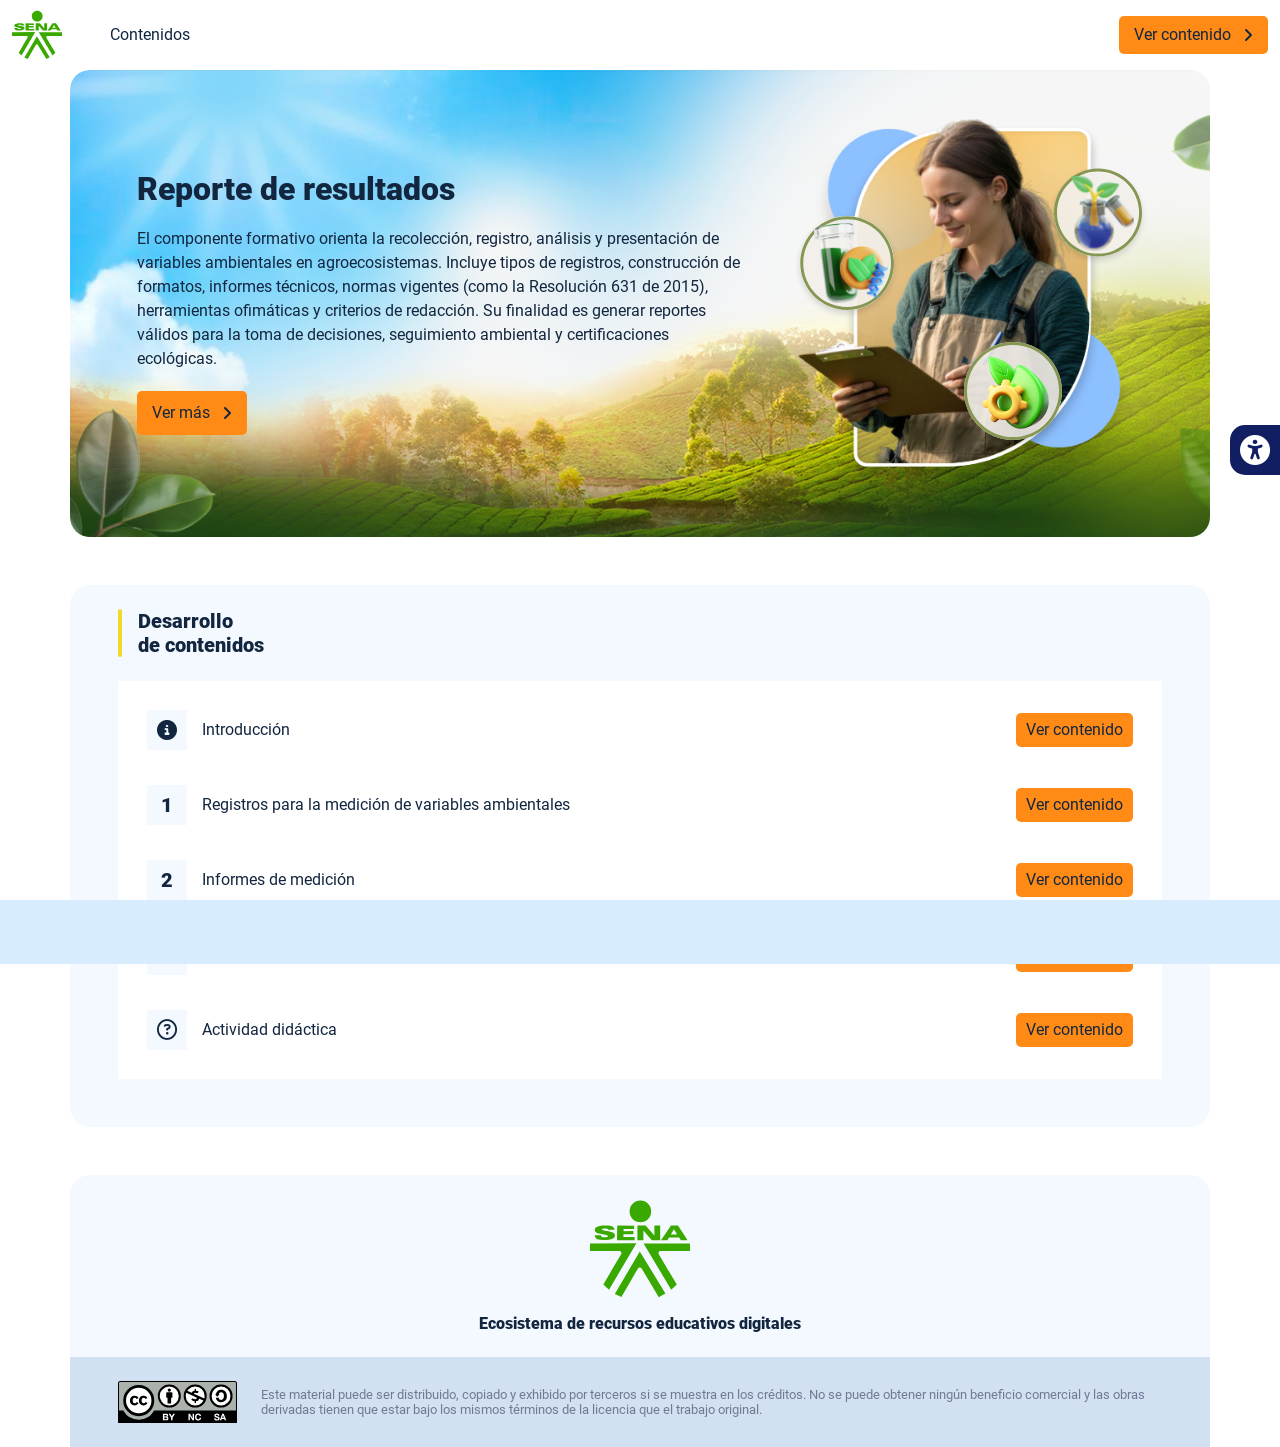
==== commit 1a3de410: "Deploy to GitHub Pages 🚀" ====
--- a/index.html
+++ b/index.html
@@ -1 +1 @@
-<!DOCTYPE html><html lang=""><head><meta charset="utf-8"><meta http-equiv="X-UA-Compatible" content="IE=edge"><meta name="viewport" content="width=device-width,initial-scale=1"><link rel="icon" href="favicon.ico"><title>Reporte de resultados</title><link href="css/actividad.9e7f8156.css" rel="prefetch"><link href="js/actividad.741a073b.js" rel="prefetch"><link href="js/intro.81061889.js" rel="prefetch"><link href="js/sintesis.1fb91acc.js" rel="prefetch"><link href="js/tema1.8825323a.js" rel="prefetch"><link href="js/tema2.616352e8.js" rel="prefetch"><link href="css/app.cd73ea2f.css" rel="preload" as="style"><link href="css/chunk-vendors.cb5abc65.css" rel="preload" as="style"><link href="js/app.2c7516f2.js" rel="preload" as="script"><link href="js/chunk-vendors.cb024819.js" rel="preload" as="script"><link href="css/chunk-vendors.cb5abc65.css" rel="stylesheet"><link href="css/app.cd73ea2f.css" rel="stylesheet"></head><body><noscript><strong>We're sorry but Reporte de resultados doesn't work properly without JavaScript enabled. Please enable it to continue.</strong></noscript><div id="app"></div><script src="js/chunk-vendors.cb024819.js"></script><script src="js/app.2c7516f2.js"></script></body></html>+<!DOCTYPE html><html lang=""><head><meta charset="utf-8"><meta http-equiv="X-UA-Compatible" content="IE=edge"><meta name="viewport" content="width=device-width,initial-scale=1"><link rel="icon" href="favicon.ico"><title>Reporte de resultados</title><link href="css/actividad.9e7f8156.css" rel="prefetch"><link href="js/actividad.c45caaad.js" rel="prefetch"><link href="js/intro.c9f716b3.js" rel="prefetch"><link href="js/sintesis.585281d2.js" rel="prefetch"><link href="js/tema1.633a79cf.js" rel="prefetch"><link href="js/tema2.346fa5ae.js" rel="prefetch"><link href="css/app.92d85554.css" rel="preload" as="style"><link href="css/chunk-vendors.cb5abc65.css" rel="preload" as="style"><link href="js/app.d592ee17.js" rel="preload" as="script"><link href="js/chunk-vendors.cb024819.js" rel="preload" as="script"><link href="css/chunk-vendors.cb5abc65.css" rel="stylesheet"><link href="css/app.92d85554.css" rel="stylesheet"></head><body><noscript><strong>We're sorry but Reporte de resultados doesn't work properly without JavaScript enabled. Please enable it to continue.</strong></noscript><div id="app"></div><script src="js/chunk-vendors.cb024819.js"></script><script src="js/app.d592ee17.js"></script></body></html>
--- a/css/app.92d85554.css
+++ b/css/app.92d85554.css
@@ -0,0 +1 @@
+*,:after,:before{box-sizing:inherit}html{height:100%;line-height:1.15;box-sizing:border-box;-webkit-font-smoothing:antialiased;-moz-osx-font-smoothing:grayscale;-webkit-text-size-adjust:100%;-ms-text-size-adjust:100%;text-rendering:optimizeLegibility}a,abbr,acronym,address,applet,article,aside,audio,b,big,blockquote,body,canvas,caption,center,cite,code,dd,del,details,dfn,div,dl,dt,em,embed,fieldset,figcaption,figure,footer,form,h1,h2,h3,h4,h5,h6,header,hgroup,html,i,iframe,img,ins,kbd,label,legend,li,mark,menu,nav,object,ol,output,p,pre,q,ruby,s,samp,section,small,span,strike,strong,sub,summary,sup,table,tbody,td,tfoot,th,thead,time,tr,tt,u,ul,var,video{margin:0;padding:0;border:0;outline:0;background:transparent;vertical-align:baseline}article,aside,details,figcaption,figure,footer,header,main,menu,nav,section,summary{display:block}[hidden],template{display:none}hr{box-sizing:content-box;height:0;border-bottom:1px solid #e8e8e8;border-left:0;border-right:0;border-top:0;margin:1.5em 0;overflow:visible}[hidden]{display:none}a{font-family:Roboto,sans-serif;font-size:1em;font-weight:400;text-decoration:none;color:#12263f;background-color:transparent;transition:all .15s ease-in-out;-webkit-text-decoration-skip:objects}a:active,a:hover{outline-width:0}a:active,a:focus,a:hover{color:#000}[type=button],[type=reset],[type=submit],button{-webkit-appearance:none;-moz-appearance:none;appearance:none;cursor:pointer;display:inline-block;vertical-align:middle;border:0;border-radius:5px;color:#12263f;background-color:#ff8b16;font-family:Roboto,sans-serif;font-weight:400;font-size:1em;-webkit-font-smoothing:antialiased;line-height:1em;white-space:nowrap;text-decoration:none;text-transform:none;padding:.75em 1.5em;margin:0;-webkit-user-select:none;-moz-user-select:none;user-select:none;overflow:visible;transition:background-color .15s ease-in-out}[type=button]:focus,[type=button]:hover,[type=reset]:focus,[type=reset]:hover,[type=submit]:focus,[type=submit]:hover,button:focus,button:hover{background-color:#ff8b16;color:#12263f}[type=button]:disabled,[type=reset]:disabled,[type=submit]:disabled,button:disabled{cursor:not-allowed;opacity:.5}[type=button]:disabled:hover,[type=reset]:disabled:hover,[type=submit]:disabled:hover,button:disabled:hover{background-color:#ff8b16}input,select,textarea{margin:0;display:block;font-family:Roboto,sans-serif;font-size:16px}input{overflow:visible}[type=color],[type=date],[type=datetime-local],[type=datetime],[type=email],[type=month],[type=number],[type=password],[type=search],[type=tel],[type=text],[type=time],[type=url],[type=week],input:not([type]),select,select[multiple],textarea{background-color:#fff;border:1px solid #e8e8e8;border-radius:5px;box-shadow:inset 0 1px 3px rgba(0,0,0,.06);box-sizing:inherit;margin-bottom:.75em;padding:.5em;transition:border-color .15s ease-in-out;width:100%}[type=color]:hover,[type=date]:hover,[type=datetime-local]:hover,[type=datetime]:hover,[type=email]:hover,[type=month]:hover,[type=number]:hover,[type=password]:hover,[type=search]:hover,[type=tel]:hover,[type=text]:hover,[type=time]:hover,[type=url]:hover,[type=week]:hover,input:not([type]):hover,select:hover,select[multiple]:hover,textarea:hover{border-color:shade(#e8e8e8,20%)}[type=color]:focus,[type=date]:focus,[type=datetime-local]:focus,[type=datetime]:focus,[type=email]:focus,[type=month]:focus,[type=number]:focus,[type=password]:focus,[type=search]:focus,[type=tel]:focus,[type=text]:focus,[type=time]:focus,[type=url]:focus,[type=week]:focus,input:not([type]):focus,select:focus,select[multiple]:focus,textarea:focus{border-color:#f3d82a;box-shadow:inset 0 1px 3px rgba(0,0,0,.06),0 0 5px rgba(89,145,44,.7);outline:none}[type=color]:disabled,[type=date]:disabled,[type=datetime-local]:disabled,[type=datetime]:disabled,[type=email]:disabled,[type=month]:disabled,[type=number]:disabled,[type=password]:disabled,[type=search]:disabled,[type=tel]:disabled,[type=text]:disabled,[type=time]:disabled,[type=url]:disabled,[type=week]:disabled,input:not([type]):disabled,select:disabled,select[multiple]:disabled,textarea:disabled{background-color:shade(#fff,5%);cursor:not-allowed}[type=color]:disabled:hover,[type=date]:disabled:hover,[type=datetime-local]:disabled:hover,[type=datetime]:disabled:hover,[type=email]:disabled:hover,[type=month]:disabled:hover,[type=number]:disabled:hover,[type=password]:disabled:hover,[type=search]:disabled:hover,[type=tel]:disabled:hover,[type=text]:disabled:hover,[type=time]:disabled:hover,[type=url]:disabled:hover,[type=week]:disabled:hover,input:not([type]):disabled:hover,select:disabled:hover,select[multiple]:disabled:hover,textarea:disabled:hover{border:1px solid #e8e8e8}select{text-transform:none;max-width:100%;border-radius:5px}::-webkit-file-upload-button{background-color:#ff8b16;border:none;cursor:pointer;color:#12263f;border-radius:5px;padding:.75em 1.5em}::-webkit-file-upload-button:hover{background-color:#ff8b16}optgroup{font-weight:700}fieldset{border:1px solid #e8e8e8;background-color:transparent;padding:1.5em;-webkit-margin-start:0;-webkit-margin-end:0;-webkit-padding-before:1.5em;-webkit-padding-start:1.5em;-webkit-padding-end:1.5em;-webkit-padding-after:1.5em}legend{box-sizing:border-box;color:inherit;display:table;max-width:100%;padding:0;white-space:normal;font-weight:600;-webkit-padding-start:0;-webkit-padding-end:0}label,legend{margin-bottom:.375em}label{display:block;font-size:1em;font-family:Roboto,sans-serif;font-weight:900}textarea{overflow:auto;resize:vertical}[type=checkbox],[type=radio]{box-sizing:border-box;padding:0;display:inline;margin-right:.375em}[type=number]::-webkit-inner-spin-button,[type=number]::-webkit-outer-spin-button{height:auto}[type=search]{-webkit-appearance:textfield;outline-offset:-2px}[type=search]::-webkit-search-cancel-button,[type=search]::-webkit-search-decoration{-webkit-appearance:none;-moz-appearance:none}::-moz-placeholder{color:#999}::placeholder{color:#999}::-webkit-file-upload-button{-webkit-appearance:button;-moz-appearance:button;font:inherit}[type=file]{margin-bottom:.75em;width:100%}[type=button],[type=reset],[type=submit],button{-webkit-appearance:button}[type=button]::-moz-focus-inner,[type=reset]::-moz-focus-inner,[type=submit]::-moz-focus-inner,button::-moz-focus-inner{border-style:none;padding:0}[type=button]:-moz-focusring,[type=reset]:-moz-focusring,[type=submit]:-moz-focusring,button:-moz-focusring{outline:1px dotted ButtonText}progress{vertical-align:baseline}ol,ul{list-style:none;margin-bottom:1em}dt{font-weight:700}figure,img,picture,svg{margin:0;width:100%;max-width:100%}figcaption{display:block;background-color:#e8e8e8;padding:.75em 1.5em;font-size:.8em;font-weight:700}img,svg{display:block;border-style:none}svg:not(:root){overflow:hidden}audio,canvas,progress,video{display:inline-block}audio:not([controls]){display:none;height:0}template{display:none}table{border-collapse:collapse;border-spacing:0;table-layout:fixed;width:100%}td,th,tr{vertical-align:middle}td,th{border:1px solid #e8e8e8;padding:.75em}th{font-size:.875em;line-height:1.2}td{line-height:1.5}body{font-size:16px;font-weight:400;line-height:1.5}body,h1,h2,h3,h4,h5,h6{color:#12263f;font-family:Roboto,sans-serif}h1,h2,h3,h4,h5,h6{font-weight:900;line-height:1.2;margin:0 0 .75em}h1{font-size:2em}h2{font-size:1.5em}h3{font-size:1.25em}h4{font-size:1.125em}h5{font-size:1em}h6{font-size:.875em}p{font-family:Roboto,sans-serif;font-size:1em;font-weight:400;line-height:1.5;color:#12263f;margin-bottom:1em}b,strong{font-weight:700}dfn,em,i{font-style:italic}br{line-height:2em}u{text-decoration:underline}code,kbd,pre,samp{color:#727997;font-family:Lucida Console,Courier New,monospace;font-size:1em}sub,sup{font-size:75%;line-height:0;position:relative;vertical-align:baseline}sub{bottom:-.25em}sup{top:-.5em}small{font-size:80%}mark{background-color:#ffeb3b;color:#000}abbr[title]{border-bottom:none;text-decoration:underline;-webkit-text-decoration:underline dotted;text-decoration:underline dotted}blockquote,q{quotes:none}::selection{background:#2196f3!important;color:#fff!important;text-shadow:none}::-moz-selection{background:#2196f3!important;color:#fff!important;text-shadow:none}img::selection{background:transparent}img::-moz-selection{background:transparent}body{-webkit-tap-highlight-color:#2196F3!important}details,menu{display:block}summary{display:list-item}@media print{*,:after,:before,:first-letter,:first-line{background:transparent!important;color:#000!important;box-shadow:none!important;text-shadow:none!important}a,a:visited{text-decoration:underline}a[href]:after{content:" (" attr(href) ")"}a abbr[title]:after{content:" (" attr(title) ")"}a[href^="#"]:after,a[href^="javascript:"]:after{content:""}blockquote,pre{border:1px solid #999;page-break-inside:avoid}thead{display:table-header-group}img,tr{page-break-inside:avoid}img{max-width:100%!important}h2,h3,p{orphans:3;widows:3}h2,h3{page-break-after:avoid}}[data-aos][data-aos][data-aos-duration="50"],body[data-aos-duration="50"] [data-aos]{transition-duration:50ms}[data-aos][data-aos][data-aos-delay="50"],body[data-aos-delay="50"] [data-aos]{transition-delay:0s}[data-aos][data-aos][data-aos-delay="50"].aos-animate,body[data-aos-delay="50"] [data-aos].aos-animate{transition-delay:50ms}[data-aos][data-aos][data-aos-duration="100"],body[data-aos-duration="100"] [data-aos]{transition-duration:.1s}[data-aos][data-aos][data-aos-delay="100"],body[data-aos-delay="100"] [data-aos]{transition-delay:0s}[data-aos][data-aos][data-aos-delay="100"].aos-animate,body[data-aos-delay="100"] [data-aos].aos-animate{transition-delay:.1s}[data-aos][data-aos][data-aos-duration="150"],body[data-aos-duration="150"] [data-aos]{transition-duration:.15s}[data-aos][data-aos][data-aos-delay="150"],body[data-aos-delay="150"] [data-aos]{transition-delay:0s}[data-aos][data-aos][data-aos-delay="150"].aos-animate,body[data-aos-delay="150"] [data-aos].aos-animate{transition-delay:.15s}[data-aos][data-aos][data-aos-duration="200"],body[data-aos-duration="200"] [data-aos]{transition-duration:.2s}[data-aos][data-aos][data-aos-delay="200"],body[data-aos-delay="200"] [data-aos]{transition-delay:0s}[data-aos][data-aos][data-aos-delay="200"].aos-animate,body[data-aos-delay="200"] [data-aos].aos-animate{transition-delay:.2s}[data-aos][data-aos][data-aos-duration="250"],body[data-aos-duration="250"] [data-aos]{transition-duration:.25s}[data-aos][data-aos][data-aos-delay="250"],body[data-aos-delay="250"] [data-aos]{transition-delay:0s}[data-aos][data-aos][data-aos-delay="250"].aos-animate,body[data-aos-delay="250"] [data-aos].aos-animate{transition-delay:.25s}[data-aos][data-aos][data-aos-duration="300"],body[data-aos-duration="300"] [data-aos]{transition-duration:.3s}[data-aos][data-aos][data-aos-delay="300"],body[data-aos-delay="300"] [data-aos]{transition-delay:0s}[data-aos][data-aos][data-aos-delay="300"].aos-animate,body[data-aos-delay="300"] [data-aos].aos-animate{transition-delay:.3s}[data-aos][data-aos][data-aos-duration="350"],body[data-aos-duration="350"] [data-aos]{transition-duration:.35s}[data-aos][data-aos][data-aos-delay="350"],body[data-aos-delay="350"] [data-aos]{transition-delay:0s}[data-aos][data-aos][data-aos-delay="350"].aos-animate,body[data-aos-delay="350"] [data-aos].aos-animate{transition-delay:.35s}[data-aos][data-aos][data-aos-duration="400"],body[data-aos-duration="400"] [data-aos]{transition-duration:.4s}[data-aos][data-aos][data-aos-delay="400"],body[data-aos-delay="400"] [data-aos]{transition-delay:0s}[data-aos][data-aos][data-aos-delay="400"].aos-animate,body[data-aos-delay="400"] [data-aos].aos-animate{transition-delay:.4s}[data-aos][data-aos][data-aos-duration="450"],body[data-aos-duration="450"] [data-aos]{transition-duration:.45s}[data-aos][data-aos][data-aos-delay="450"],body[data-aos-delay="450"] [data-aos]{transition-delay:0s}[data-aos][data-aos][data-aos-delay="450"].aos-animate,body[data-aos-delay="450"] [data-aos].aos-animate{transition-delay:.45s}[data-aos][data-aos][data-aos-duration="500"],body[data-aos-duration="500"] [data-aos]{transition-duration:.5s}[data-aos][data-aos][data-aos-delay="500"],body[data-aos-delay="500"] [data-aos]{transition-delay:0s}[data-aos][data-aos][data-aos-delay="500"].aos-animate,body[data-aos-delay="500"] [data-aos].aos-animate{transition-delay:.5s}[data-aos][data-aos][data-aos-duration="550"],body[data-aos-duration="550"] [data-aos]{transition-duration:.55s}[data-aos][data-aos][data-aos-delay="550"],body[data-aos-delay="550"] [data-aos]{transition-delay:0s}[data-aos][data-aos][data-aos-delay="550"].aos-animate,body[data-aos-delay="550"] [data-aos].aos-animate{transition-delay:.55s}[data-aos][data-aos][data-aos-duration="600"],body[data-aos-duration="600"] [data-aos]{transition-duration:.6s}[data-aos][data-aos][data-aos-delay="600"],body[data-aos-delay="600"] [data-aos]{transition-delay:0s}[data-aos][data-aos][data-aos-delay="600"].aos-animate,body[data-aos-delay="600"] [data-aos].aos-animate{transition-delay:.6s}[data-aos][data-aos][data-aos-duration="650"],body[data-aos-duration="650"] [data-aos]{transition-duration:.65s}[data-aos][data-aos][data-aos-delay="650"],body[data-aos-delay="650"] [data-aos]{transition-delay:0s}[data-aos][data-aos][data-aos-delay="650"].aos-animate,body[data-aos-delay="650"] [data-aos].aos-animate{transition-delay:.65s}[data-aos][data-aos][data-aos-duration="700"],body[data-aos-duration="700"] [data-aos]{transition-duration:.7s}[data-aos][data-aos][data-aos-delay="700"],body[data-aos-delay="700"] [data-aos]{transition-delay:0s}[data-aos][data-aos][data-aos-delay="700"].aos-animate,body[data-aos-delay="700"] [data-aos].aos-animate{transition-delay:.7s}[data-aos][data-aos][data-aos-duration="750"],body[data-aos-duration="750"] [data-aos]{transition-duration:.75s}[data-aos][data-aos][data-aos-delay="750"],body[data-aos-delay="750"] [data-aos]{transition-delay:0s}[data-aos][data-aos][data-aos-delay="750"].aos-animate,body[data-aos-delay="750"] [data-aos].aos-animate{transition-delay:.75s}[data-aos][data-aos][data-aos-duration="800"],body[data-aos-duration="800"] [data-aos]{transition-duration:.8s}[data-aos][data-aos][data-aos-delay="800"],body[data-aos-delay="800"] [data-aos]{transition-delay:0s}[data-aos][data-aos][data-aos-delay="800"].aos-animate,body[data-aos-delay="800"] [data-aos].aos-animate{transition-delay:.8s}[data-aos][data-aos][data-aos-duration="850"],body[data-aos-duration="850"] [data-aos]{transition-duration:.85s}[data-aos][data-aos][data-aos-delay="850"],body[data-aos-delay="850"] [data-aos]{transition-delay:0s}[data-aos][data-aos][data-aos-delay="850"].aos-animate,body[data-aos-delay="850"] [data-aos].aos-animate{transition-delay:.85s}[data-aos][data-aos][data-aos-duration="900"],body[data-aos-duration="900"] [data-aos]{transition-duration:.9s}[data-aos][data-aos][data-aos-delay="900"],body[data-aos-delay="900"] [data-aos]{transition-delay:0s}[data-aos][data-aos][data-aos-delay="900"].aos-animate,body[data-aos-delay="900"] [data-aos].aos-animate{transition-delay:.9s}[data-aos][data-aos][data-aos-duration="950"],body[data-aos-duration="950"] [data-aos]{transition-duration:.95s}[data-aos][data-aos][data-aos-delay="950"],body[data-aos-delay="950"] [data-aos]{transition-delay:0s}[data-aos][data-aos][data-aos-delay="950"].aos-animate,body[data-aos-delay="950"] [data-aos].aos-animate{transition-delay:.95s}[data-aos][data-aos][data-aos-duration="1000"],body[data-aos-duration="1000"] [data-aos]{transition-duration:1s}[data-aos][data-aos][data-aos-delay="1000"],body[data-aos-delay="1000"] [data-aos]{transition-delay:0s}[data-aos][data-aos][data-aos-delay="1000"].aos-animate,body[data-aos-delay="1000"] [data-aos].aos-animate{transition-delay:1s}[data-aos][data-aos][data-aos-duration="1050"],body[data-aos-duration="1050"] [data-aos]{transition-duration:1.05s}[data-aos][data-aos][data-aos-delay="1050"],body[data-aos-delay="1050"] [data-aos]{transition-delay:0s}[data-aos][data-aos][data-aos-delay="1050"].aos-animate,body[data-aos-delay="1050"] [data-aos].aos-animate{transition-delay:1.05s}[data-aos][data-aos][data-aos-duration="1100"],body[data-aos-duration="1100"] [data-aos]{transition-duration:1.1s}[data-aos][data-aos][data-aos-delay="1100"],body[data-aos-delay="1100"] [data-aos]{transition-delay:0s}[data-aos][data-aos][data-aos-delay="1100"].aos-animate,body[data-aos-delay="1100"] [data-aos].aos-animate{transition-delay:1.1s}[data-aos][data-aos][data-aos-duration="1150"],body[data-aos-duration="1150"] [data-aos]{transition-duration:1.15s}[data-aos][data-aos][data-aos-delay="1150"],body[data-aos-delay="1150"] [data-aos]{transition-delay:0s}[data-aos][data-aos][data-aos-delay="1150"].aos-animate,body[data-aos-delay="1150"] [data-aos].aos-animate{transition-delay:1.15s}[data-aos][data-aos][data-aos-duration="1200"],body[data-aos-duration="1200"] [data-aos]{transition-duration:1.2s}[data-aos][data-aos][data-aos-delay="1200"],body[data-aos-delay="1200"] [data-aos]{transition-delay:0s}[data-aos][data-aos][data-aos-delay="1200"].aos-animate,body[data-aos-delay="1200"] [data-aos].aos-animate{transition-delay:1.2s}[data-aos][data-aos][data-aos-duration="1250"],body[data-aos-duration="1250"] [data-aos]{transition-duration:1.25s}[data-aos][data-aos][data-aos-delay="1250"],body[data-aos-delay="1250"] [data-aos]{transition-delay:0s}[data-aos][data-aos][data-aos-delay="1250"].aos-animate,body[data-aos-delay="1250"] [data-aos].aos-animate{transition-delay:1.25s}[data-aos][data-aos][data-aos-duration="1300"],body[data-aos-duration="1300"] [data-aos]{transition-duration:1.3s}[data-aos][data-aos][data-aos-delay="1300"],body[data-aos-delay="1300"] [data-aos]{transition-delay:0s}[data-aos][data-aos][data-aos-delay="1300"].aos-animate,body[data-aos-delay="1300"] [data-aos].aos-animate{transition-delay:1.3s}[data-aos][data-aos][data-aos-duration="1350"],body[data-aos-duration="1350"] [data-aos]{transition-duration:1.35s}[data-aos][data-aos][data-aos-delay="1350"],body[data-aos-delay="1350"] [data-aos]{transition-delay:0s}[data-aos][data-aos][data-aos-delay="1350"].aos-animate,body[data-aos-delay="1350"] [data-aos].aos-animate{transition-delay:1.35s}[data-aos][data-aos][data-aos-duration="1400"],body[data-aos-duration="1400"] [data-aos]{transition-duration:1.4s}[data-aos][data-aos][data-aos-delay="1400"],body[data-aos-delay="1400"] [data-aos]{transition-delay:0s}[data-aos][data-aos][data-aos-delay="1400"].aos-animate,body[data-aos-delay="1400"] [data-aos].aos-animate{transition-delay:1.4s}[data-aos][data-aos][data-aos-duration="1450"],body[data-aos-duration="1450"] [data-aos]{transition-duration:1.45s}[data-aos][data-aos][data-aos-delay="1450"],body[data-aos-delay="1450"] [data-aos]{transition-delay:0s}[data-aos][data-aos][data-aos-delay="1450"].aos-animate,body[data-aos-delay="1450"] [data-aos].aos-animate{transition-delay:1.45s}[data-aos][data-aos][data-aos-duration="1500"],body[data-aos-duration="1500"] [data-aos]{transition-duration:1.5s}[data-aos][data-aos][data-aos-delay="1500"],body[data-aos-delay="1500"] [data-aos]{transition-delay:0s}[data-aos][data-aos][data-aos-delay="1500"].aos-animate,body[data-aos-delay="1500"] [data-aos].aos-animate{transition-delay:1.5s}[data-aos][data-aos][data-aos-duration="1550"],body[data-aos-duration="1550"] [data-aos]{transition-duration:1.55s}[data-aos][data-aos][data-aos-delay="1550"],body[data-aos-delay="1550"] [data-aos]{transition-delay:0s}[data-aos][data-aos][data-aos-delay="1550"].aos-animate,body[data-aos-delay="1550"] [data-aos].aos-animate{transition-delay:1.55s}[data-aos][data-aos][data-aos-duration="1600"],body[data-aos-duration="1600"] [data-aos]{transition-duration:1.6s}[data-aos][data-aos][data-aos-delay="1600"],body[data-aos-delay="1600"] [data-aos]{transition-delay:0s}[data-aos][data-aos][data-aos-delay="1600"].aos-animate,body[data-aos-delay="1600"] [data-aos].aos-animate{transition-delay:1.6s}[data-aos][data-aos][data-aos-duration="1650"],body[data-aos-duration="1650"] [data-aos]{transition-duration:1.65s}[data-aos][data-aos][data-aos-delay="1650"],body[data-aos-delay="1650"] [data-aos]{transition-delay:0s}[data-aos][data-aos][data-aos-delay="1650"].aos-animate,body[data-aos-delay="1650"] [data-aos].aos-animate{transition-delay:1.65s}[data-aos][data-aos][data-aos-duration="1700"],body[data-aos-duration="1700"] [data-aos]{transition-duration:1.7s}[data-aos][data-aos][data-aos-delay="1700"],body[data-aos-delay="1700"] [data-aos]{transition-delay:0s}[data-aos][data-aos][data-aos-delay="1700"].aos-animate,body[data-aos-delay="1700"] [data-aos].aos-animate{transition-delay:1.7s}[data-aos][data-aos][data-aos-duration="1750"],body[data-aos-duration="1750"] [data-aos]{transition-duration:1.75s}[data-aos][data-aos][data-aos-delay="1750"],body[data-aos-delay="1750"] [data-aos]{transition-delay:0s}[data-aos][data-aos][data-aos-delay="1750"].aos-animate,body[data-aos-delay="1750"] [data-aos].aos-animate{transition-delay:1.75s}[data-aos][data-aos][data-aos-duration="1800"],body[data-aos-duration="1800"] [data-aos]{transition-duration:1.8s}[data-aos][data-aos][data-aos-delay="1800"],body[data-aos-delay="1800"] [data-aos]{transition-delay:0s}[data-aos][data-aos][data-aos-delay="1800"].aos-animate,body[data-aos-delay="1800"] [data-aos].aos-animate{transition-delay:1.8s}[data-aos][data-aos][data-aos-duration="1850"],body[data-aos-duration="1850"] [data-aos]{transition-duration:1.85s}[data-aos][data-aos][data-aos-delay="1850"],body[data-aos-delay="1850"] [data-aos]{transition-delay:0s}[data-aos][data-aos][data-aos-delay="1850"].aos-animate,body[data-aos-delay="1850"] [data-aos].aos-animate{transition-delay:1.85s}[data-aos][data-aos][data-aos-duration="1900"],body[data-aos-duration="1900"] [data-aos]{transition-duration:1.9s}[data-aos][data-aos][data-aos-delay="1900"],body[data-aos-delay="1900"] [data-aos]{transition-delay:0s}[data-aos][data-aos][data-aos-delay="1900"].aos-animate,body[data-aos-delay="1900"] [data-aos].aos-animate{transition-delay:1.9s}[data-aos][data-aos][data-aos-duration="1950"],body[data-aos-duration="1950"] [data-aos]{transition-duration:1.95s}[data-aos][data-aos][data-aos-delay="1950"],body[data-aos-delay="1950"] [data-aos]{transition-delay:0s}[data-aos][data-aos][data-aos-delay="1950"].aos-animate,body[data-aos-delay="1950"] [data-aos].aos-animate{transition-delay:1.95s}[data-aos][data-aos][data-aos-duration="2000"],body[data-aos-duration="2000"] [data-aos]{transition-duration:2s}[data-aos][data-aos][data-aos-delay="2000"],body[data-aos-delay="2000"] [data-aos]{transition-delay:0s}[data-aos][data-aos][data-aos-delay="2000"].aos-animate,body[data-aos-delay="2000"] [data-aos].aos-animate{transition-delay:2s}[data-aos][data-aos][data-aos-duration="2050"],body[data-aos-duration="2050"] [data-aos]{transition-duration:2.05s}[data-aos][data-aos][data-aos-delay="2050"],body[data-aos-delay="2050"] [data-aos]{transition-delay:0s}[data-aos][data-aos][data-aos-delay="2050"].aos-animate,body[data-aos-delay="2050"] [data-aos].aos-animate{transition-delay:2.05s}[data-aos][data-aos][data-aos-duration="2100"],body[data-aos-duration="2100"] [data-aos]{transition-duration:2.1s}[data-aos][data-aos][data-aos-delay="2100"],body[data-aos-delay="2100"] [data-aos]{transition-delay:0s}[data-aos][data-aos][data-aos-delay="2100"].aos-animate,body[data-aos-delay="2100"] [data-aos].aos-animate{transition-delay:2.1s}[data-aos][data-aos][data-aos-duration="2150"],body[data-aos-duration="2150"] [data-aos]{transition-duration:2.15s}[data-aos][data-aos][data-aos-delay="2150"],body[data-aos-delay="2150"] [data-aos]{transition-delay:0s}[data-aos][data-aos][data-aos-delay="2150"].aos-animate,body[data-aos-delay="2150"] [data-aos].aos-animate{transition-delay:2.15s}[data-aos][data-aos][data-aos-duration="2200"],body[data-aos-duration="2200"] [data-aos]{transition-duration:2.2s}[data-aos][data-aos][data-aos-delay="2200"],body[data-aos-delay="2200"] [data-aos]{transition-delay:0s}[data-aos][data-aos][data-aos-delay="2200"].aos-animate,body[data-aos-delay="2200"] [data-aos].aos-animate{transition-delay:2.2s}[data-aos][data-aos][data-aos-duration="2250"],body[data-aos-duration="2250"] [data-aos]{transition-duration:2.25s}[data-aos][data-aos][data-aos-delay="2250"],body[data-aos-delay="2250"] [data-aos]{transition-delay:0s}[data-aos][data-aos][data-aos-delay="2250"].aos-animate,body[data-aos-delay="2250"] [data-aos].aos-animate{transition-delay:2.25s}[data-aos][data-aos][data-aos-duration="2300"],body[data-aos-duration="2300"] [data-aos]{transition-duration:2.3s}[data-aos][data-aos][data-aos-delay="2300"],body[data-aos-delay="2300"] [data-aos]{transition-delay:0s}[data-aos][data-aos][data-aos-delay="2300"].aos-animate,body[data-aos-delay="2300"] [data-aos].aos-animate{transition-delay:2.3s}[data-aos][data-aos][data-aos-duration="2350"],body[data-aos-duration="2350"] [data-aos]{transition-duration:2.35s}[data-aos][data-aos][data-aos-delay="2350"],body[data-aos-delay="2350"] [data-aos]{transition-delay:0s}[data-aos][data-aos][data-aos-delay="2350"].aos-animate,body[data-aos-delay="2350"] [data-aos].aos-animate{transition-delay:2.35s}[data-aos][data-aos][data-aos-duration="2400"],body[data-aos-duration="2400"] [data-aos]{transition-duration:2.4s}[data-aos][data-aos][data-aos-delay="2400"],body[data-aos-delay="2400"] [data-aos]{transition-delay:0s}[data-aos][data-aos][data-aos-delay="2400"].aos-animate,body[data-aos-delay="2400"] [data-aos].aos-animate{transition-delay:2.4s}[data-aos][data-aos][data-aos-duration="2450"],body[data-aos-duration="2450"] [data-aos]{transition-duration:2.45s}[data-aos][data-aos][data-aos-delay="2450"],body[data-aos-delay="2450"] [data-aos]{transition-delay:0s}[data-aos][data-aos][data-aos-delay="2450"].aos-animate,body[data-aos-delay="2450"] [data-aos].aos-animate{transition-delay:2.45s}[data-aos][data-aos][data-aos-duration="2500"],body[data-aos-duration="2500"] [data-aos]{transition-duration:2.5s}[data-aos][data-aos][data-aos-delay="2500"],body[data-aos-delay="2500"] [data-aos]{transition-delay:0s}[data-aos][data-aos][data-aos-delay="2500"].aos-animate,body[data-aos-delay="2500"] [data-aos].aos-animate{transition-delay:2.5s}[data-aos][data-aos][data-aos-duration="2550"],body[data-aos-duration="2550"] [data-aos]{transition-duration:2.55s}[data-aos][data-aos][data-aos-delay="2550"],body[data-aos-delay="2550"] [data-aos]{transition-delay:0s}[data-aos][data-aos][data-aos-delay="2550"].aos-animate,body[data-aos-delay="2550"] [data-aos].aos-animate{transition-delay:2.55s}[data-aos][data-aos][data-aos-duration="2600"],body[data-aos-duration="2600"] [data-aos]{transition-duration:2.6s}[data-aos][data-aos][data-aos-delay="2600"],body[data-aos-delay="2600"] [data-aos]{transition-delay:0s}[data-aos][data-aos][data-aos-delay="2600"].aos-animate,body[data-aos-delay="2600"] [data-aos].aos-animate{transition-delay:2.6s}[data-aos][data-aos][data-aos-duration="2650"],body[data-aos-duration="2650"] [data-aos]{transition-duration:2.65s}[data-aos][data-aos][data-aos-delay="2650"],body[data-aos-delay="2650"] [data-aos]{transition-delay:0s}[data-aos][data-aos][data-aos-delay="2650"].aos-animate,body[data-aos-delay="2650"] [data-aos].aos-animate{transition-delay:2.65s}[data-aos][data-aos][data-aos-duration="2700"],body[data-aos-duration="2700"] [data-aos]{transition-duration:2.7s}[data-aos][data-aos][data-aos-delay="2700"],body[data-aos-delay="2700"] [data-aos]{transition-delay:0s}[data-aos][data-aos][data-aos-delay="2700"].aos-animate,body[data-aos-delay="2700"] [data-aos].aos-animate{transition-delay:2.7s}[data-aos][data-aos][data-aos-duration="2750"],body[data-aos-duration="2750"] [data-aos]{transition-duration:2.75s}[data-aos][data-aos][data-aos-delay="2750"],body[data-aos-delay="2750"] [data-aos]{transition-delay:0s}[data-aos][data-aos][data-aos-delay="2750"].aos-animate,body[data-aos-delay="2750"] [data-aos].aos-animate{transition-delay:2.75s}[data-aos][data-aos][data-aos-duration="2800"],body[data-aos-duration="2800"] [data-aos]{transition-duration:2.8s}[data-aos][data-aos][data-aos-delay="2800"],body[data-aos-delay="2800"] [data-aos]{transition-delay:0s}[data-aos][data-aos][data-aos-delay="2800"].aos-animate,body[data-aos-delay="2800"] [data-aos].aos-animate{transition-delay:2.8s}[data-aos][data-aos][data-aos-duration="2850"],body[data-aos-duration="2850"] [data-aos]{transition-duration:2.85s}[data-aos][data-aos][data-aos-delay="2850"],body[data-aos-delay="2850"] [data-aos]{transition-delay:0s}[data-aos][data-aos][data-aos-delay="2850"].aos-animate,body[data-aos-delay="2850"] [data-aos].aos-animate{transition-delay:2.85s}[data-aos][data-aos][data-aos-duration="2900"],body[data-aos-duration="2900"] [data-aos]{transition-duration:2.9s}[data-aos][data-aos][data-aos-delay="2900"],body[data-aos-delay="2900"] [data-aos]{transition-delay:0s}[data-aos][data-aos][data-aos-delay="2900"].aos-animate,body[data-aos-delay="2900"] [data-aos].aos-animate{transition-delay:2.9s}[data-aos][data-aos][data-aos-duration="2950"],body[data-aos-duration="2950"] [data-aos]{transition-duration:2.95s}[data-aos][data-aos][data-aos-delay="2950"],body[data-aos-delay="2950"] [data-aos]{transition-delay:0s}[data-aos][data-aos][data-aos-delay="2950"].aos-animate,body[data-aos-delay="2950"] [data-aos].aos-animate{transition-delay:2.95s}[data-aos][data-aos][data-aos-duration="3000"],body[data-aos-duration="3000"] [data-aos]{transition-duration:3s}[data-aos][data-aos][data-aos-delay="3000"],body[data-aos-delay="3000"] [data-aos]{transition-delay:0s}[data-aos][data-aos][data-aos-delay="3000"].aos-animate,body[data-aos-delay="3000"] [data-aos].aos-animate{transition-delay:3s}[data-aos]{pointer-events:none}[data-aos].aos-animate{pointer-events:auto}[data-aos][data-aos][data-aos-easing=linear],body[data-aos-easing=linear] [data-aos]{transition-timing-function:cubic-bezier(.25,.25,.75,.75)}[data-aos][data-aos][data-aos-easing=ease],body[data-aos-easing=ease] [data-aos]{transition-timing-function:ease}[data-aos][data-aos][data-aos-easing=ease-in],body[data-aos-easing=ease-in] [data-aos]{transition-timing-function:ease-in}[data-aos][data-aos][data-aos-easing=ease-out],body[data-aos-easing=ease-out] [data-aos]{transition-timing-function:ease-out}[data-aos][data-aos][data-aos-easing=ease-in-out],body[data-aos-easing=ease-in-out] [data-aos]{transition-timing-function:ease-in-out}[data-aos][data-aos][data-aos-easing=ease-in-back],body[data-aos-easing=ease-in-back] [data-aos]{transition-timing-function:cubic-bezier(.6,-.28,.735,.045)}[data-aos][data-aos][data-aos-easing=ease-out-back],body[data-aos-easing=ease-out-back] [data-aos]{transition-timing-function:cubic-bezier(.175,.885,.32,1.275)}[data-aos][data-aos][data-aos-easing=ease-in-out-back],body[data-aos-easing=ease-in-out-back] [data-aos]{transition-timing-function:cubic-bezier(.68,-.55,.265,1.55)}[data-aos][data-aos][data-aos-easing=ease-in-sine],body[data-aos-easing=ease-in-sine] [data-aos]{transition-timing-function:cubic-bezier(.47,0,.745,.715)}[data-aos][data-aos][data-aos-easing=ease-out-sine],body[data-aos-easing=ease-out-sine] [data-aos]{transition-timing-function:cubic-bezier(.39,.575,.565,1)}[data-aos][data-aos][data-aos-easing=ease-in-out-sine],body[data-aos-easing=ease-in-out-sine] [data-aos]{transition-timing-function:cubic-bezier(.445,.05,.55,.95)}[data-aos][data-aos][data-aos-easing=ease-in-quad],body[data-aos-easing=ease-in-quad] [data-aos]{transition-timing-function:cubic-bezier(.55,.085,.68,.53)}[data-aos][data-aos][data-aos-easing=ease-out-quad],body[data-aos-easing=ease-out-quad] [data-aos]{transition-timing-function:cubic-bezier(.25,.46,.45,.94)}[data-aos][data-aos][data-aos-easing=ease-in-out-quad],body[data-aos-easing=ease-in-out-quad] [data-aos]{transition-timing-function:cubic-bezier(.455,.03,.515,.955)}[data-aos][data-aos][data-aos-easing=ease-in-cubic],body[data-aos-easing=ease-in-cubic] [data-aos]{transition-timing-function:cubic-bezier(.55,.085,.68,.53)}[data-aos][data-aos][data-aos-easing=ease-out-cubic],body[data-aos-easing=ease-out-cubic] [data-aos]{transition-timing-function:cubic-bezier(.25,.46,.45,.94)}[data-aos][data-aos][data-aos-easing=ease-in-out-cubic],body[data-aos-easing=ease-in-out-cubic] [data-aos]{transition-timing-function:cubic-bezier(.455,.03,.515,.955)}[data-aos][data-aos][data-aos-easing=ease-in-quart],body[data-aos-easing=ease-in-quart] [data-aos]{transition-timing-function:cubic-bezier(.55,.085,.68,.53)}[data-aos][data-aos][data-aos-easing=ease-out-quart],body[data-aos-easing=ease-out-quart] [data-aos]{transition-timing-function:cubic-bezier(.25,.46,.45,.94)}[data-aos][data-aos][data-aos-easing=ease-in-out-quart],body[data-aos-easing=ease-in-out-quart] [data-aos]{transition-timing-function:cubic-bezier(.455,.03,.515,.955)}@media screen{html:not(.no-js) [data-aos^=fade][data-aos^=fade]{opacity:0;transition-property:opacity,transform}html:not(.no-js) [data-aos^=fade][data-aos^=fade].aos-animate{opacity:1;transform:none}html:not(.no-js) [data-aos=fade-up]{transform:translate3d(0,100px,0)}html:not(.no-js) [data-aos=fade-down]{transform:translate3d(0,-100px,0)}html:not(.no-js) [data-aos=fade-right]{transform:translate3d(-100px,0,0)}html:not(.no-js) [data-aos=fade-left]{transform:translate3d(100px,0,0)}html:not(.no-js) [data-aos=fade-up-right]{transform:translate3d(-100px,100px,0)}html:not(.no-js) [data-aos=fade-up-left]{transform:translate3d(100px,100px,0)}html:not(.no-js) [data-aos=fade-down-right]{transform:translate3d(-100px,-100px,0)}html:not(.no-js) [data-aos=fade-down-left]{transform:translate3d(100px,-100px,0)}html:not(.no-js) [data-aos^=zoom][data-aos^=zoom]{opacity:0;transition-property:opacity,transform}html:not(.no-js) [data-aos^=zoom][data-aos^=zoom].aos-animate{opacity:1;transform:translateZ(0) scale(1)}html:not(.no-js) [data-aos=zoom-in]{transform:scale(.6)}html:not(.no-js) [data-aos=zoom-in-up]{transform:translate3d(0,100px,0) scale(.6)}html:not(.no-js) [data-aos=zoom-in-down]{transform:translate3d(0,-100px,0) scale(.6)}html:not(.no-js) [data-aos=zoom-in-right]{transform:translate3d(-100px,0,0) scale(.6)}html:not(.no-js) [data-aos=zoom-in-left]{transform:translate3d(100px,0,0) scale(.6)}html:not(.no-js) [data-aos=zoom-out]{transform:scale(1.2)}html:not(.no-js) [data-aos=zoom-out-up]{transform:translate3d(0,100px,0) scale(1.2)}html:not(.no-js) [data-aos=zoom-out-down]{transform:translate3d(0,-100px,0) scale(1.2)}html:not(.no-js) [data-aos=zoom-out-right]{transform:translate3d(-100px,0,0) scale(1.2)}html:not(.no-js) [data-aos=zoom-out-left]{transform:translate3d(100px,0,0) scale(1.2)}html:not(.no-js) [data-aos^=flip][data-aos^=flip]{backface-visibility:hidden;transition-property:transform}html:not(.no-js) [data-aos=flip-left]{transform:perspective(2500px) rotateY(-100deg)}html:not(.no-js) [data-aos=flip-left].aos-animate{transform:perspective(2500px) rotateY(0)}html:not(.no-js) [data-aos=flip-right]{transform:perspective(2500px) rotateY(100deg)}html:not(.no-js) [data-aos=flip-right].aos-animate{transform:perspective(2500px) rotateY(0)}html:not(.no-js) [data-aos=flip-up]{transform:perspective(2500px) rotateX(-100deg)}html:not(.no-js) [data-aos=flip-up].aos-animate{transform:perspective(2500px) rotateX(0)}html:not(.no-js) [data-aos=flip-down]{transform:perspective(2500px) rotateX(100deg)}html:not(.no-js) [data-aos=flip-down].aos-animate{transform:perspective(2500px) rotateX(0)}}.actividad{background-color:#f2f2f2}.acordion{position:relative}.acordion__header{display:flex;align-items:center;margin-bottom:25px;cursor:pointer;justify-content:space-between}.acordion__accion__btn--a,.acordion__accion__btn--b{width:40px;height:40px;border-radius:50%;position:relative}.acordion__accion__btn--a i,.acordion__accion__btn--b i{position:absolute;top:50%;left:50%;transform:translate(-50%,-50%)}.acordion__accion__btn--a{background-color:#fff;box-shadow:0 3px 5px 0 rgba(17,30,97,.3)}.acordion__accion__btn--b{border:1px solid #111e61}.acordion__contenido{overflow:hidden;transition:height .5s ease-in-out}.acordion .indicador__container{transform:translateY(15px)}.bloque-texto-a{position:relative}.bloque-texto-a:before{content:"";display:block;position:absolute;top:0;bottom:0;left:50%;right:0}.bloque-texto-a>div{position:relative}.bloque-texto-a__texto{background-color:#fff}.bloque-texto-a.color-primario{background-color:#f7fcf4}.bloque-texto-a.color-primario:before{background-color:#65a532}.bloque-texto-a.color-secundario{background-color:#f3f8ff}.bloque-texto-a.color-secundario:before{background-color:#8dc0ff}.bloque-texto-a.color-acento-contenido{background-color:#faeea3}.bloque-texto-a.color-acento-contenido:before{background-color:#f3d82a}.bloque-texto-a.color-acento-botones{background-color:#ffd7af}.bloque-texto-a.color-acento-botones:before{background-color:#ff8b16}.bloque-texto-b{position:relative}.bloque-texto-b:before{content:"";display:block;position:absolute;top:40%;bottom:0;left:35%;right:0}.bloque-texto-b__texto{position:relative}.bloque-texto-b__texto *{display:inline}.bloque-texto-b i{font-size:2.5em;color:#f3d82a}.bloque-texto-b i:first-of-type{margin-right:15px}.bloque-texto-b i:last-of-type{margin-left:15px;vertical-align:text-top}.bloque-texto-b.color-primario:before{background-color:#65a532}.bloque-texto-b.color-secundario:before{background-color:#8dc0ff}.bloque-texto-b.color-acento-contenido:before{background-color:#f3d82a}.bloque-texto-b.color-acento-botones:before{background-color:#ff8b16}.bloque-texto-c i{font-size:2.5em;color:#f3d82a}.bloque-texto-c:after{content:"";display:block;width:30px;height:30px;background-color:#f3d82a;position:relative;left:calc(100% - 30px)}.bloque-texto-c.color-primario{background-color:#65a532}.bloque-texto-c.color-secundario{background-color:#8dc0ff}.bloque-texto-c.color-acento-contenido{background-color:#f3d82a}.bloque-texto-c.color-acento-botones{background-color:#ff8b16}.bloque-texto-d{border-top:1px solid #f3d82a;position:relative}.bloque-texto-d:before{content:"";display:block;position:absolute;top:40%;bottom:0;left:35%;right:0}.bloque-texto-d__texto{position:relative}.bloque-texto-d__texto *{display:inline}.bloque-texto-d i{font-size:2.5em;color:#f3d82a}.bloque-texto-d i:first-of-type{margin-right:15px}.bloque-texto-d i:last-of-type{margin-left:15px;vertical-align:text-top}.bloque-texto-d__autor,.bloque-texto-e__autor{text-align:right;position:relative}.bloque-texto-d.color-primario:before{background-color:#65a532}.bloque-texto-d.color-secundario:before{background-color:#8dc0ff}.bloque-texto-d.color-acento-contenido:before{background-color:#f3d82a}.bloque-texto-d.color-acento-botones:before{background-color:#ff8b16}.bloque-texto-e__texto *{display:inline}.bloque-texto-e i{font-size:2.5em;color:#f3d82a}.bloque-texto-e i:first-of-type{margin-right:15px}.bloque-texto-e i:last-of-type{margin-left:15px;vertical-align:text-top}.bloque-texto-e.color-primario{background-color:#65a532}.bloque-texto-e.color-secundario{background-color:#8dc0ff}.bloque-texto-e.color-acento-contenido{background-color:#f3d82a}.bloque-texto-e.color-acento-botones{background-color:#ff8b16}.bloque-texto-f{display:flex;flex-direction:column;position:relative;padding-bottom:50px}.bloque-texto-f:before{content:"";display:block;position:absolute;top:0;left:0;right:0;bottom:50px}.bloque-texto-f__comillas{position:static}.bloque-texto-f__comillas i{position:absolute;font-size:2.5em;color:#f3d82a}.bloque-texto-f__comillas i:first-of-type{margin-right:15px;top:0;left:40px;transform:translate(-50%,-50%)}.bloque-texto-f__comillas i:last-of-type{margin-left:15px;vertical-align:text-top;top:calc(100% - 50px);right:10px;margin:0;transform:translate(-50%,-50%)}.bloque-texto-f__texto{position:relative}.bloque-texto-f__texto *{display:inline}.bloque-texto-f__autor{text-align:center;position:relative}.bloque-texto-f__avatar{position:relative;height:50px}.bloque-texto-f__avatar__img{background-color:#fff;position:absolute;top:0;left:50%;transform:translateX(-50%);width:100px;border-radius:50%;overflow:hidden;border:5px solid #fff;box-shadow:0 0 10px 0 rgba(0,0,0,.3)}.bloque-texto-f.color-primario:before{background-color:#65a532}.bloque-texto-f.color-secundario:before{background-color:#8dc0ff}.bloque-texto-f.color-acento-contenido:before{background-color:#f3d82a}.bloque-texto-f.color-acento-botones:before{background-color:#ff8b16}.bloque-texto-g{position:relative;display:flex;justify-content:flex-end}.bloque-texto-g__img{width:50%;position:absolute;top:0;left:0;bottom:0;background-position:50%;background-size:cover}.bloque-texto-g__texto{position:relative;width:60%;background-color:hsla(0,0%,100%,.95)}.bloque-texto-g__texto *{display:inline}.bloque-texto-g--inverso{justify-content:flex-start}.bloque-texto-g--inverso .bloque-texto-g__img{left:auto;right:0}@media (max-width:992px){.bloque-texto-g{padding-top:40%!important}.bloque-texto-g__img{width:100%;height:50%}.bloque-texto-g__texto{width:100%}}@media (max-width:576px){.bloque-texto-g{padding-top:200px!important}.bloque-texto-g__img{height:250px}}.bloque-texto-g.color-primario{background-color:#65a532}.bloque-texto-g.color-secundario{background-color:#8dc0ff}.bloque-texto-g.color-acento-contenido{background-color:#f3d82a}.bloque-texto-g.color-acento-botones{background-color:#ff8b16}.tabs-a__tab{display:block;width:100%;text-align:left;background-color:#d8ecff;padding:15px 20px;border-radius:5px;color:#111e61;line-height:1.2em}.tabs-a__tab__text{overflow:hidden;text-overflow:ellipsis}.tabs-a__tab:last-child{margin-bottom:0!important}.tabs-a__tab:active,.tabs-a__tab:focus,.tabs-a__tab:hover{color:#111e61}.tabs-a__tab__selected{font-weight:700}@media (min-width:992px){.tabs-a__tab__selected{position:relative}.tabs-a__tab__selected:before{content:"";display:block;position:absolute;right:0;top:50%;width:15px;height:15px;transform:translate(5px,-50%) rotate(45deg);background-color:#ff8b16}}.tabs-a__content-item{opacity:0}.tabs-a__content-item--active{animation:tab-content-active .5s ease-in-out forwards}.tabs-a.color-primario .tabs-a__tab:active,.tabs-a.color-primario .tabs-a__tab:focus,.tabs-a.color-primario .tabs-a__tab:hover,.tabs-a.color-primario .tabs-a__tab__selected{background-color:#65a532;color:#fff}.tabs-a.color-primario .tabs-a__tab__selected:before{background-color:#65a532}.tabs-a.color-secundario .tabs-a__tab:active,.tabs-a.color-secundario .tabs-a__tab:focus,.tabs-a.color-secundario .tabs-a__tab:hover,.tabs-a.color-secundario .tabs-a__tab__selected{background-color:#8dc0ff;color:#12263f}.tabs-a.color-secundario .tabs-a__tab__selected:before{background-color:#8dc0ff}.tabs-a.color-acento-contenido .tabs-a__tab:active,.tabs-a.color-acento-contenido .tabs-a__tab:focus,.tabs-a.color-acento-contenido .tabs-a__tab:hover,.tabs-a.color-acento-contenido .tabs-a__tab__selected{background-color:#f3d82a;color:#12263f}.tabs-a.color-acento-contenido .tabs-a__tab__selected:before{background-color:#f3d82a}.tabs-a.color-acento-botones .tabs-a__tab:active,.tabs-a.color-acento-botones .tabs-a__tab:focus,.tabs-a.color-acento-botones .tabs-a__tab:hover,.tabs-a.color-acento-botones .tabs-a__tab__selected{background-color:#ff8b16;color:#12263f}.tabs-a.color-acento-botones .tabs-a__tab__selected:before{background-color:#ff8b16}@keyframes tab-content-active{0%{opacity:0}to{opacity:1}}.tabs-b{border-bottom:1px solid #afafaf}.tabs-b__tab{display:flex;flex-direction:column;align-items:center;padding:20px;background-color:#f6f6f6;border-right:2px solid #afafaf;border-bottom:2px solid #afafaf;cursor:pointer}.tabs-b__tab:active,.tabs-b__tab:focus,.tabs-b__tab:hover{background-color:#e8e8e8}.tabs-b__tab:last-child{border-right:none}.tabs-b__tab__icon{width:50px;margin-bottom:20px}.tabs-b__tab__title{text-align:center;font-size:.875em;line-height:1.1em;display:flex;height:100%;align-items:center}.tabs-b__tab--active{border-top:5px solid!important;border-bottom:none}.tabs-b__tab--active,.tabs-b__tab--active:active,.tabs-b__tab--active:focus,.tabs-b__tab--active:hover{background-color:transparent}.tabs-b__tab--active .tabs-b__tab__title{font-weight:700}@media (min-width:576px) and (max-width:992px){.tabs-b__tab{border-top:2px solid #afafaf}.tabs-b__tab:first-child{border-left:2px solid #afafaf}.tabs-b__tab:last-child{border-right:2px solid #afafaf}.tabs-b__tab:nth-child(4){border-left:2px solid #afafaf}.tabs-b__tab:nth-child(n+4){border-top:none}.tabs-b__tab--active:nth-child(-n+3){border-bottom:2px solid #afafaf}}@media (max-width:576px){.tabs-b__tab:last-child{border-right:2px solid #afafaf}.tabs-b__tab:nth-child(-n+2){border-top:2px solid #afafaf}.tabs-b__tab:nth-child(odd){border-left:2px solid #afafaf}}.tabs-b.color-primario .tabs-b__tab--active{border-top-color:#65a532!important}.tabs-b.color-secundario .tabs-b__tab--active{border-top-color:#8dc0ff!important}.tabs-b.color-acento-contenido .tabs-b__tab--active{border-top-color:#f3d82a!important}.tabs-b.color-acento-botones .tabs-b__tab--active{border-top-color:#ff8b16!important}.tabs-c{border-bottom:1px solid #afafaf}.tabs-c__header{margin-bottom:15px}.tabs-c__tab{border-bottom:4px solid #e8e8e8;line-height:1.2;text-align:center;display:flex;align-items:center;justify-content:center;position:relative}.tabs-c__tab:after,.tabs-c__tab:before{content:"";display:block;position:absolute;transform:translate(-50%,-50%)}.tabs-c__tab:after{width:2px;height:20px;top:50%;right:-2px;background-color:#e8e8e8}.tabs-c__tab:last-child:after{display:none}@media (min-width:992px) and (max-width:1200px){.tabs-c__tab:nth-child(3n):after{display:none}}@media (min-width:576px) and (max-width:992px){.tabs-c__tab:nth-child(2n):after{display:none}}@media (max-width:576px){.tabs-c__tab:after{display:none}}.tabs-c__tab--active{border-bottom:4px solid!important}.tabs-c__tab--active:before{width:0;height:0;border-left:10px solid transparent;border-right:10px solid transparent;border-top:10px solid;left:50%;top:calc(100% + 6px)}.tabs-c__tab--active:active,.tabs-c__tab--active:focus,.tabs-c__tab--active:hover{background-color:transparent}.tabs-c__tab--active .tabs-b__tab__title{font-weight:700}.tabs-c.color-primario .tabs-c__tab--active{border-bottom-color:#65a532!important}.tabs-c.color-primario .tabs-c__tab--active:before{border-top-color:#65a532}.tabs-c.color-secundario .tabs-c__tab--active{border-bottom-color:#8dc0ff!important}.tabs-c.color-secundario .tabs-c__tab--active:before{border-top-color:#8dc0ff}.tabs-c.color-acento-contenido .tabs-c__tab--active{border-bottom-color:#f3d82a!important}.tabs-c.color-acento-contenido .tabs-c__tab--active:before{border-top-color:#f3d82a}.tabs-c.color-acento-botones .tabs-c__tab--active{border-bottom-color:#ff8b16!important}.tabs-c.color-acento-botones .tabs-c__tab--active:before{border-top-color:#ff8b16}.fade-enter-active,.fade-leave-active{transition:opacity .5s}.fade-enter,.fade-leave-to{opacity:0}table *{line-height:1.2}table caption{margin-top:5px;color:#12263f;font-size:.8em;background-color:#e8e8e8;padding:.75em 1.5em;font-weight:700}.tabla-a{overflow-x:auto}.tabla-a table{min-width:700px}.tabla-a thead{border-top:5px solid;color:#111e61;background-color:#e8e8e8}.tabla-a th{border-color:#e8e8e8;font-weight:700;text-align:center;font-size:1.125em}.tabla-a.color-primario thead{border-color:#65a532}.tabla-a.color-secundario thead{border-color:#8dc0ff}.tabla-a.color-acento-contenido thead{border-color:#f3d82a}.tabla-a.color-acento-botones thead{border-color:#ff8b16}.tabla-b,.tabla-c{overflow-x:auto}.tabla-b__header{background-color:#f3d82a;padding:15px;text-align:center;position:sticky;left:0}.tabla-b__header *{color:#fff}.tabla-b table,.tabla-c table{table-layout:auto;min-width:700px}.tabla-b tr:nth-child(2n),.tabla-c tr:nth-child(2n){background-color:hsla(0,0%,91%,.4)}.tabla-b td,.tabla-b th,.tabla-c td,.tabla-c th{border:none;padding:20px 40px}.tabla-b th,.tabla-c th{width:200px;border-right:1px solid #e8e8e8}.color-primario.tabla-c .tabla-b__header,.tabla-b.color-primario .tabla-b__header{background-color:#65a532}.color-primario.tabla-c .tabla-b__header *,.tabla-b.color-primario .tabla-b__header *{color:#fff}.color-secundario.tabla-c .tabla-b__header,.tabla-b.color-secundario .tabla-b__header{background-color:#8dc0ff}.color-secundario.tabla-c .tabla-b__header *,.tabla-b.color-secundario .tabla-b__header *{color:#12263f}.color-acento-contenido.tabla-c .tabla-b__header,.tabla-b.color-acento-contenido .tabla-b__header{background-color:#f3d82a}.color-acento-contenido.tabla-c .tabla-b__header *,.tabla-b.color-acento-contenido .tabla-b__header *{color:#12263f}.color-acento-botones.tabla-c .tabla-b__header,.tabla-b.color-acento-botones .tabla-b__header{background-color:#ff8b16}.color-acento-botones.tabla-c .tabla-b__header *,.tabla-b.color-acento-botones .tabla-b__header *{color:#12263f}.tabla-c{box-shadow:0 0 10px 0 rgba(0,0,0,.25)}.tabla-c table{border-radius:10px;border-collapse:collapse}.tabla-c caption{border-radius:0}.tabla-c td,.tabla-c th{border:none;padding:20px}.tabla-c th{width:16%}.tabla-c th+td{width:36%}.tabla-c td{width:16%}.tabla-c td:first-child{width:36%}.linea-tiempo-a{position:relative;padding:30px 0}.linea-tiempo-a__row{display:flex;align-items:center;margin-bottom:90px;position:relative;cursor:pointer}.linea-tiempo-a__row:after,.linea-tiempo-a__row:before{content:"";display:block;top:50%;left:50%;width:40px;height:40px;border-radius:50%;position:absolute;transform:translate(-50%,-50%)}.linea-tiempo-a__row:after{width:20px;height:20px;background:#d2e1f1}.linea-tiempo-a__row:nth-child(2n){flex-direction:row-reverse}.linea-tiempo-a__row:nth-child(2n) .linea-tiempo-a__content{text-align:left}.linea-tiempo-a__row:nth-child(2n) .linea-tiempo-a__text{align-items:flex-start;margin-right:0;margin-left:80px}.linea-tiempo-a__row:nth-child(2n) .linea-tiempo-a__icon{justify-content:flex-end}.linea-tiempo-a__row:nth-child(2n) .linea-tiempo-a__icon__container{margin-left:0;margin-right:50px}.linea-tiempo-a__row:nth-child(2n) .linea-tiempo-a__icon__container:before{left:auto;right:0;transform:translate(35%,-50%) rotate(45deg)}.linea-tiempo-a__row:nth-child(2n):hover .linea-tiempo-a__icon__container{transform:scale(1.3) translateX(-15px)}.linea-tiempo-a__row:nth-child(2n):hover .linea-tiempo-a__text{transform:translateX(-30px)}.linea-tiempo-a__row:hover .linea-tiempo-a__icon__container{transform:scale(1.3) translateX(15px)}.linea-tiempo-a__row:hover .linea-tiempo-a__text{transform:translateX(30px)}.linea-tiempo-a__row:last-child{margin-bottom:0}.linea-tiempo-a__content{width:50%;text-align:right}.linea-tiempo-a__content span{display:block;margin:0;max-width:250px;line-height:1.1em}.linea-tiempo-a__text{display:flex;flex-direction:column;align-items:flex-end;margin-right:80px;transition:transform .3s ease-in-out}.linea-tiempo-a__icon{display:flex}.linea-tiempo-a__icon__container{position:relative;width:130px;height:130px;background:#f3d82a;border-radius:50%;margin-left:50px;transition:transform .3s ease-in-out;display:flex;justify-content:center;align-items:center}.linea-tiempo-a__icon__container:before{content:"";display:block;top:50%;left:0;width:30px;height:30px;position:absolute;background:#f3d82a;transform:translate(-35%,-50%) rotate(45deg)}.linea-tiempo-a__icon__container span{position:relative;text-align:center;font-weight:900}.linea-tiempo-a__icon img{width:60px;position:absolute;top:50%;left:50%;transform:translate(-50%,-50%)}.linea-tiempo-a:before{content:"";display:block;top:0;left:50%;width:10px;height:100%;border-radius:5px;position:absolute;background:#d2e1f1;transform:translate(-50%)}@media screen and (max-width:768px){.linea-tiempo-a__row:nth-child(2n) .linea-tiempo-a__text{margin-left:40px}.linea-tiempo-a__row:nth-child(2n):hover .linea-tiempo-a__icon__container{transform:scale(1.3) translateX(-5px)}.linea-tiempo-a__row:nth-child(2n):hover .linea-tiempo-a__text{transform:translateX(-10px)}.linea-tiempo-a__row:hover .linea-tiempo-a__icon__container{transform:scale(1.3) translateX(5px)}.linea-tiempo-a__row:hover .linea-tiempo-a__text{transform:translateX(10px)}.linea-tiempo-a__text{margin-right:40px}}@media screen and (max-width:450px){.linea-tiempo-a__content span{font-size:16px}.linea-tiempo-a__icon__container{width:100px;height:100px}.linea-tiempo-a__icon__container span{font-size:16px}.linea-tiempo-a__icon__inner{width:100%;height:100%}.linea-tiempo-a__icon__inner:after{width:70px;height:70px}.linea-tiempo-a__icon img{width:40px}}.linea-tiempo-a.color-primario .linea-tiempo-a__row:before{background-color:#65a532}.linea-tiempo-a.color-primario .linea-tiempo-a__icon__container{background-color:#65a532;color:#fff}.linea-tiempo-a.color-primario .linea-tiempo-a__icon__container:before{background-color:#65a532}.linea-tiempo-a.color-secundario .linea-tiempo-a__row:before{background-color:#8dc0ff}.linea-tiempo-a.color-secundario .linea-tiempo-a__icon__container{background-color:#8dc0ff;color:#12263f}.linea-tiempo-a.color-secundario .linea-tiempo-a__icon__container:before{background-color:#8dc0ff}.linea-tiempo-a.color-acento-contenido .linea-tiempo-a__row:before{background-color:#f3d82a}.linea-tiempo-a.color-acento-contenido .linea-tiempo-a__icon__container{background-color:#f3d82a;color:#12263f}.linea-tiempo-a.color-acento-contenido .linea-tiempo-a__icon__container:before{background-color:#f3d82a}.linea-tiempo-a.color-acento-botones .linea-tiempo-a__row:before{background-color:#ff8b16}.linea-tiempo-a.color-acento-botones .linea-tiempo-a__icon__container{background-color:#ff8b16;color:#12263f}.linea-tiempo-a.color-acento-botones .linea-tiempo-a__icon__container:before{background-color:#ff8b16}.linea-tiempo-b{position:relative}.linea-tiempo-b__icon{padding-top:100%;border-radius:50%;position:relative}.linea-tiempo-b__icon:after{content:"";display:block;width:15px;height:4px;position:absolute;left:100%;top:50%;transform:translateY(-50%)}.linea-tiempo-b__icon img{position:absolute;width:80%;top:50%;left:50%;transform:translate(-50%,-50%)}.linea-tiempo-b__row{margin-bottom:50px}.linea-tiempo-b__row:last-child{margin-bottom:0}@media (min-width:768px){.linea-tiempo-b__row:nth-child(odd){flex-direction:row-reverse}.linea-tiempo-b__row:nth-child(odd) .linea-tiempo-b__content{text-align:right}.linea-tiempo-b__row:nth-child(odd) .linea-tiempo-b__icon:after{right:100%;left:auto}}.linea-tiempo-b__line{margin-left:calc(50% - 2px)}.linea-tiempo-b__line:after{content:"";display:block;position:absolute;border-left:4px dotted #727997;top:0;bottom:0}.linea-tiempo-b.color-primario .linea-tiempo-b__icon,.linea-tiempo-b.color-primario .linea-tiempo-b__icon:after{background-color:#65a532}.linea-tiempo-b.color-secundario .linea-tiempo-b__icon,.linea-tiempo-b.color-secundario .linea-tiempo-b__icon:after{background-color:#8dc0ff}.linea-tiempo-b.color-acento-contenido .linea-tiempo-b__icon,.linea-tiempo-b.color-acento-contenido .linea-tiempo-b__icon:after{background-color:#f3d82a}.linea-tiempo-b.color-acento-botones .linea-tiempo-b__icon,.linea-tiempo-b.color-acento-botones .linea-tiempo-b__icon:after{background-color:#ff8b16}.linea-tiempo-c{display:flex;flex-direction:column}.linea-tiempo-c__header{display:flex;align-items:center}.linea-tiempo-c__header__items{display:flex;flex:auto}.linea-tiempo-c__header__items .horizontal-scroll{align-items:flex-end!important}.linea-tiempo-c__header__item{display:flex;flex-direction:column;align-items:center;cursor:pointer}.linea-tiempo-c__header__item__year{line-height:1.1em;text-align:center;margin-bottom:10px}.linea-tiempo-c__header__item__line-container{width:100%;display:flex;align-items:center}.linea-tiempo-c__header__item__line-container:after,.linea-tiempo-c__header__item__line-container:before{content:"";display:block;width:50%;height:3px;background-color:#ccc}.linea-tiempo-c__header__item__dot{min-width:20px;max-width:20px;min-height:20px;max-height:20px;border:3px solid #ccc;border-radius:50%}.linea-tiempo-c__header__item--active .linea-tiempo-c__header__item__year{font-weight:900}.linea-tiempo-c__header__item--active .linea-tiempo-c__header__item__line-container:before{background-color:#f3d82a}.linea-tiempo-c__header__item--active .linea-tiempo-c__header__item__dot{border-color:#f3d82a;position:relative}.linea-tiempo-c__header__item--active .linea-tiempo-c__header__item__dot:after{content:"";display:block;width:9px;height:9px;background-color:#f3d82a;border-radius:50%;position:absolute;left:50%;top:50%;transform:translate(-50%,-50%)}.linea-tiempo-c__header__item--before .linea-tiempo-c__header__item__line-container:after,.linea-tiempo-c__header__item--before .linea-tiempo-c__header__item__line-container:before{background-color:#f3d82a}.linea-tiempo-c__header__item--before .linea-tiempo-c__header__item__dot{border-color:#f3d82a}.linea-tiempo-c__header__item:first-child .linea-tiempo-c__header__item__line-container:before,.linea-tiempo-c__header__item:last-child .linea-tiempo-c__header__item__line-container:after{background-color:transparent!important}.linea-tiempo-c__header__btn,.linea-tiempo-c__header__btn--left,.linea-tiempo-c__header__btn--right,.pasos-b__header__btn--left,.pasos-b__header__btn--right{min-width:50px;max-width:50px;min-height:50px;max-height:50px;flex:auto;border-radius:50%;border:2px solid #ccc;background-color:#fff;position:relative;cursor:pointer;transition:border-color .2s ease-in-out}.linea-tiempo-c__header__btn--left i,.linea-tiempo-c__header__btn--right i,.linea-tiempo-c__header__btn i,.pasos-b__header__btn--left i,.pasos-b__header__btn--right i{position:absolute;left:50%;top:50%;transform:translate(-45%,-45%);font-size:1.3em;display:block;line-height:1em}.linea-tiempo-c__header__btn--left:hover,.linea-tiempo-c__header__btn--right:hover,.linea-tiempo-c__header__btn:hover,.pasos-b__header__btn--left:hover,.pasos-b__header__btn--right:hover{border-color:#f3d82a}@media (max-width:768px){.linea-tiempo-c__header__items{flex-wrap:wrap;justify-content:center}.linea-tiempo-c__header__item{flex:none;min-width:25%;margin-bottom:10px}}@media (max-width:576px){.linea-tiempo-c__header__btn,.linea-tiempo-c__header__btn--left,.linea-tiempo-c__header__btn--right,.pasos-b__header__btn--left,.pasos-b__header__btn--right{min-width:30px;max-width:30px;min-height:30px;max-height:30px}}.linea-tiempo-c.color-primario .linea-tiempo-c__header__item--active .linea-tiempo-c__header__item__line-container:before{background-color:#65a532}.linea-tiempo-c.color-primario .linea-tiempo-c__header__item--active .linea-tiempo-c__header__item__dot{border-color:#65a532}.linea-tiempo-c.color-primario .linea-tiempo-c__header__item--active .linea-tiempo-c__header__item__dot:after,.linea-tiempo-c.color-primario .linea-tiempo-c__header__item--before .linea-tiempo-c__header__item__line-container:after,.linea-tiempo-c.color-primario .linea-tiempo-c__header__item--before .linea-tiempo-c__header__item__line-container:before{background-color:#65a532}.linea-tiempo-c.color-primario .linea-tiempo-c__header__item--before .linea-tiempo-c__header__item__dot{border-color:#65a532}.linea-tiempo-c.color-secundario .linea-tiempo-c__header__item--active .linea-tiempo-c__header__item__line-container:before{background-color:#8dc0ff}.linea-tiempo-c.color-secundario .linea-tiempo-c__header__item--active .linea-tiempo-c__header__item__dot{border-color:#8dc0ff}.linea-tiempo-c.color-secundario .linea-tiempo-c__header__item--active .linea-tiempo-c__header__item__dot:after,.linea-tiempo-c.color-secundario .linea-tiempo-c__header__item--before .linea-tiempo-c__header__item__line-container:after,.linea-tiempo-c.color-secundario .linea-tiempo-c__header__item--before .linea-tiempo-c__header__item__line-container:before{background-color:#8dc0ff}.linea-tiempo-c.color-secundario .linea-tiempo-c__header__item--before .linea-tiempo-c__header__item__dot{border-color:#8dc0ff}.linea-tiempo-c.color-acento-contenido .linea-tiempo-c__header__item--active .linea-tiempo-c__header__item__line-container:before{background-color:#f3d82a}.linea-tiempo-c.color-acento-contenido .linea-tiempo-c__header__item--active .linea-tiempo-c__header__item__dot{border-color:#f3d82a}.linea-tiempo-c.color-acento-contenido .linea-tiempo-c__header__item--active .linea-tiempo-c__header__item__dot:after,.linea-tiempo-c.color-acento-contenido .linea-tiempo-c__header__item--before .linea-tiempo-c__header__item__line-container:after,.linea-tiempo-c.color-acento-contenido .linea-tiempo-c__header__item--before .linea-tiempo-c__header__item__line-container:before{background-color:#f3d82a}.linea-tiempo-c.color-acento-contenido .linea-tiempo-c__header__item--before .linea-tiempo-c__header__item__dot{border-color:#f3d82a}.linea-tiempo-c.color-acento-botones .linea-tiempo-c__header__item--active .linea-tiempo-c__header__item__line-container:before{background-color:#ff8b16}.linea-tiempo-c.color-acento-botones .linea-tiempo-c__header__item--active .linea-tiempo-c__header__item__dot{border-color:#ff8b16}.linea-tiempo-c.color-acento-botones .linea-tiempo-c__header__item--active .linea-tiempo-c__header__item__dot:after,.linea-tiempo-c.color-acento-botones .linea-tiempo-c__header__item--before .linea-tiempo-c__header__item__line-container:after,.linea-tiempo-c.color-acento-botones .linea-tiempo-c__header__item--before .linea-tiempo-c__header__item__line-container:before{background-color:#ff8b16}.linea-tiempo-c.color-acento-botones .linea-tiempo-c__header__item--before .linea-tiempo-c__header__item__dot{border-color:#ff8b16}.linea-tiempo-c .indicador__container{transform:translateY(10px)}.linea-tiempo-d__item--selected .linea-tiempo-d__item__content__title,.linea-tiempo-d__item--selected .linea-tiempo-d__item__number{font-weight:700}.linea-tiempo-d__item__col-number{display:flex;flex-direction:column}.linea-tiempo-d__item__dots{flex:1;display:flex;justify-content:center;padding:5px 0}.linea-tiempo-d__item__dots:after{content:"";display:block;width:0;height:100%;border-left:5px dotted #d8ecff}.linea-tiempo-d__item__number{justify-content:center;min-width:40px;transition:background-color .3s ease-in-out,color .3s ease-in-out}.linea-tiempo-d__item__content__title,.linea-tiempo-d__item__number{display:flex;align-items:center;height:40px;cursor:pointer}.linea-tiempo-d__item__content__title:hover{font-weight:700}.linea-tiempo-d__item__content__slot{overflow:hidden;transition:height .5s ease-in-out}.linea-tiempo-d .tarjeta{border-radius:5px}.linea-tiempo-d.color-primario .linea-tiempo-d__item--selected .linea-tiempo-d__item__number{background-color:#65a532;color:#fff}.linea-tiempo-d.color-secundario .linea-tiempo-d__item--selected .linea-tiempo-d__item__number{background-color:#8dc0ff;color:#12263f}.linea-tiempo-d.color-acento-contenido .linea-tiempo-d__item--selected .linea-tiempo-d__item__number{background-color:#f3d82a;color:#12263f}.linea-tiempo-d.color-acento-botones .linea-tiempo-d__item--selected .linea-tiempo-d__item__number{background-color:#ff8b16;color:#12263f}.linea-tiempo-e{width:100%;position:relative}.linea-tiempo-e:before{content:"";position:absolute;top:0;bottom:0;left:25%;width:5px;background:#ddd;transform:translateX(-50%)}.linea-tiempo-e__item{display:flex;position:relative;padding:25px 0}.linea-tiempo-e__item__header{margin-bottom:.5em;width:25%;padding-right:30px;text-align:right;position:relative}.linea-tiempo-e__item__header:before{content:"";position:absolute;width:20px;height:20px;border-radius:50%;border:5px solid;background-color:#fff;top:20px;right:-20px;z-index:99;transform:translateX(-50%)}.linea-tiempo-e__item__body{width:75%;padding-left:30px}@media (max-width:576px){.linea-tiempo-e:before{display:none}.linea-tiempo-e .linea-tiempo-e__item{flex-direction:column}.linea-tiempo-e .linea-tiempo-e__item__header{width:100%;text-align:left;padding:0;margin-bottom:15px}.linea-tiempo-e .linea-tiempo-e__item__header:before{display:none}.linea-tiempo-e .linea-tiempo-e__item__body{width:100%;padding:0}}.linea-tiempo-e.color-primario .linea-tiempo-e__item__header:before{border-color:#65a532}.linea-tiempo-e.color-secundario .linea-tiempo-e__item__header:before{border-color:#8dc0ff}.linea-tiempo-e.color-acento-contenido .linea-tiempo-e__item__header:before{border-color:#f3d82a}.linea-tiempo-e.color-acento-botones .linea-tiempo-e__item__header:before{border-color:#ff8b16}.anexo{display:block;background-color:#f3f9ff;position:relative;margin-left:30px;padding:20px;padding-left:50px;white-space:normal;text-align:left;border-radius:10px}.anexo *{line-height:1.2;color:#2196f3}.anexo p{margin-bottom:0}.anexo__icono{width:45px;position:absolute;left:-15px;top:0}.anexo:active,.anexo:focus,.anexo:hover{background-color:#daecff}.pasos-a,.pasos-a__numero{position:relative}.pasos-a__numero{align-self:stretch}.pasos-a__numero:after{content:"";position:absolute;border-left:3px solid;z-index:1}.pasos-a .bottom:after{height:50%;left:50%;top:50%}.pasos-a .full:after{height:100%;left:50%}.pasos-a .top:after{height:50%;left:50%;top:0}.pasos-a__linea div{padding:0;height:40px}.pasos-a__linea .hor-line{border-top:3px solid;margin:0;top:17px;position:relative}.pasos-a__linea__esquina{display:flex;overflow:hidden}.pasos-a__linea__esquina__linea{border:3px solid;width:100%;position:relative;border-radius:15px}.pasos-a__linea .top-right{left:50%;top:-50%}.pasos-a__linea .left-bottom{left:calc(-50% + 3px);top:calc(50% - 3px)}.pasos-a__linea .top-left{left:calc(-50% + 3px);top:-50%}.pasos-a__linea .right-bottom{left:50%;top:calc(50% - 3px)}.pasos-a__circle{width:50px;height:50px;min-width:50px;border-radius:50%;z-index:2;position:relative}.pasos-a__circle div{position:absolute;top:50%;left:50%;transform:translate(-50%,-50%)}.pasos-a.color-primario .pasos-a__numero:after{border-left-color:#65a532}.pasos-a.color-primario .pasos-a__linea .hor-line{border-top-color:#65a532}.pasos-a.color-primario .pasos-a__linea__esquina__linea{border-color:#65a532}.pasos-a.color-primario .pasos-a__circle{background-color:#65a532}.pasos-a.color-primario .pasos-a__circle div{color:#fff}.pasos-a.color-secundario .pasos-a__numero:after{border-left-color:#8dc0ff}.pasos-a.color-secundario .pasos-a__linea .hor-line{border-top-color:#8dc0ff}.pasos-a.color-secundario .pasos-a__linea__esquina__linea{border-color:#8dc0ff}.pasos-a.color-secundario .pasos-a__circle{background-color:#8dc0ff}.pasos-a.color-secundario .pasos-a__circle div{color:#12263f}.pasos-a.color-acento-contenido .pasos-a__numero:after{border-left-color:#f3d82a}.pasos-a.color-acento-contenido .pasos-a__linea .hor-line{border-top-color:#f3d82a}.pasos-a.color-acento-contenido .pasos-a__linea__esquina__linea{border-color:#f3d82a}.pasos-a.color-acento-contenido .pasos-a__circle{background-color:#f3d82a}.pasos-a.color-acento-contenido .pasos-a__circle div{color:#12263f}.pasos-a.color-acento-botones .pasos-a__numero:after{border-left-color:#ff8b16}.pasos-a.color-acento-botones .pasos-a__linea .hor-line{border-top-color:#ff8b16}.pasos-a.color-acento-botones .pasos-a__linea__esquina__linea{border-color:#ff8b16}.pasos-a.color-acento-botones .pasos-a__circle{background-color:#ff8b16}.pasos-a.color-acento-botones .pasos-a__circle div{color:#12263f}.pasos-b{flex-direction:column}.pasos-b,.pasos-b__header{display:flex}.pasos-b__header__items{display:flex;flex:auto}.pasos-b__header__item{display:flex;flex-direction:column;align-items:center}.pasos-b__header__item__tittle{text-align:center;line-height:1.1em}.pasos-b__header__item__line-container{width:100%;display:flex;align-items:center;margin-bottom:10px}.pasos-b__header__item__line-container:after,.pasos-b__header__item__line-container:before{content:"";display:block;width:50%;height:3px;background-color:#ccc}.pasos-b__header__item__dot{min-width:40px;max-width:40px;min-height:40px;max-height:40px;border:3px solid #ccc;border-radius:50%;position:relative}.pasos-b__header__item__dot i,.pasos-b__header__item__dot span{display:block;position:absolute;left:50%;top:50%;transform:translate(-50%,-50%);line-height:1em}.pasos-b__header__item__dot i{color:#fff;display:none}.pasos-b__header__item--active .pasos-b__header__item__tittle{font-weight:900}.pasos-b__header__item--active .pasos-b__header__item__line-container:before{background-color:#6ec071}.pasos-b__header__item--active .pasos-b__header__item__dot{position:relative}.pasos-b__header__item--active .pasos-b__header__item__dot span{color:#fff}.pasos-b__header__item--before .pasos-b__header__item__line-container:after,.pasos-b__header__item--before .pasos-b__header__item__line-container:before{background-color:#6ec071}.pasos-b__header__item--before .pasos-b__header__item__dot{border-color:#6ec071;background-color:#6ec071}.pasos-b__header__item--before .pasos-b__header__item__dot span{display:none}.pasos-b__header__item--before .pasos-b__header__item__dot i{display:block}.pasos-b__header__item:first-child .pasos-b__header__item__line-container:before,.pasos-b__header__item:last-child .pasos-b__header__item__line-container:after{background-color:transparent}.pasos-b__header__btn{min-width:50px;max-width:50px;min-height:50px;max-height:50px;flex:auto;border-radius:50%;border:2px solid #ccc;background-color:#fff;position:relative;cursor:pointer;transition:border-color .2s ease-in-out}.pasos-b__header__btn i{position:absolute;left:50%;top:50%;transform:translate(-45%,-45%);font-size:1.3em;display:block;line-height:1em}.pasos-b__header__btn:hover{border-color:#f3d82a}.pasos-b__header .horizontal-scroll{align-items:baseline!important}@media (max-width:768px){.pasos-b__header__items{flex-wrap:wrap;justify-content:center}.pasos-b__header__item{flex:none;min-width:25%;margin-bottom:10px}}@media (max-width:576px){.pasos-b__header__btn{min-width:30px;max-width:30px;min-height:30px;max-height:30px}}.pasos-b.color-primario .pasos-b__header__item--active .pasos-b__header__item__dot{border-color:#65a532;background-color:#65a532}.pasos-b.color-primario .pasos-b__header__item--active .pasos-b__header__item__dot span{color:#fff}.pasos-b.color-secundario .pasos-b__header__item--active .pasos-b__header__item__dot{border-color:#8dc0ff;background-color:#8dc0ff}.pasos-b.color-secundario .pasos-b__header__item--active .pasos-b__header__item__dot span{color:#12263f}.pasos-b.color-acento-contenido .pasos-b__header__item--active .pasos-b__header__item__dot{border-color:#f3d82a;background-color:#f3d82a}.pasos-b.color-acento-contenido .pasos-b__header__item--active .pasos-b__header__item__dot span{color:#12263f}.pasos-b.color-acento-botones .pasos-b__header__item--active .pasos-b__header__item__dot{border-color:#ff8b16;background-color:#ff8b16}.pasos-b.color-acento-botones .pasos-b__header__item--active .pasos-b__header__item__dot span{color:#12263f}.pasos-b .indicador__container{transform:translateY(15px)}.video{position:relative;padding-top:56.25%}.video iframe{position:absolute;top:0;left:0;width:100%;height:100%}.imagen-titulo,.imagen-titulo--der,.imagen-titulo--izq{position:relative}.imagen-titulo--der:before,.imagen-titulo--izq:before,.imagen-titulo:before{content:"";display:block;position:absolute;width:50%;height:70%;bottom:-10px;border-radius:10px}.imagen-titulo--der figure,.imagen-titulo--izq figure,.imagen-titulo figure{position:relative}.imagen-titulo__titulo{position:absolute;bottom:10%;background-color:#8dc0ff;padding:10px}.imagen-titulo--der{margin-right:10px}.imagen-titulo--der:before{right:-10px}.imagen-titulo--der .imagen-titulo__titulo{right:0}.imagen-titulo--izq{margin-left:10px}.imagen-titulo--izq:before{left:-10px}.imagen-titulo--izq .imagen-titulo__titulo{left:0}.color-primario.imagen-titulo--der .imagen-titulo__titulo,.color-primario.imagen-titulo--der:before,.color-primario.imagen-titulo--izq .imagen-titulo__titulo,.color-primario.imagen-titulo--izq:before,.imagen-titulo.color-primario .imagen-titulo__titulo,.imagen-titulo.color-primario:before{background-color:#65a532}.color-primario.imagen-titulo--der .imagen-titulo__titulo *,.color-primario.imagen-titulo--izq .imagen-titulo__titulo *,.imagen-titulo.color-primario .imagen-titulo__titulo *{color:#fff}.color-secundario.imagen-titulo--der .imagen-titulo__titulo,.color-secundario.imagen-titulo--der:before,.color-secundario.imagen-titulo--izq .imagen-titulo__titulo,.color-secundario.imagen-titulo--izq:before,.imagen-titulo.color-secundario .imagen-titulo__titulo,.imagen-titulo.color-secundario:before{background-color:#8dc0ff}.color-secundario.imagen-titulo--der .imagen-titulo__titulo *,.color-secundario.imagen-titulo--izq .imagen-titulo__titulo *,.imagen-titulo.color-secundario .imagen-titulo__titulo *{color:#12263f}.color-acento-contenido.imagen-titulo--der .imagen-titulo__titulo,.color-acento-contenido.imagen-titulo--der:before,.color-acento-contenido.imagen-titulo--izq .imagen-titulo__titulo,.color-acento-contenido.imagen-titulo--izq:before,.imagen-titulo.color-acento-contenido .imagen-titulo__titulo,.imagen-titulo.color-acento-contenido:before{background-color:#f3d82a}.color-acento-contenido.imagen-titulo--der .imagen-titulo__titulo *,.color-acento-contenido.imagen-titulo--izq .imagen-titulo__titulo *,.imagen-titulo.color-acento-contenido .imagen-titulo__titulo *{color:#12263f}.color-acento-botones.imagen-titulo--der .imagen-titulo__titulo,.color-acento-botones.imagen-titulo--der:before,.color-acento-botones.imagen-titulo--izq .imagen-titulo__titulo,.color-acento-botones.imagen-titulo--izq:before,.imagen-titulo.color-acento-botones .imagen-titulo__titulo,.imagen-titulo.color-acento-botones:before{background-color:#ff8b16}.color-acento-botones.imagen-titulo--der .imagen-titulo__titulo *,.color-acento-botones.imagen-titulo--izq .imagen-titulo__titulo *,.imagen-titulo.color-acento-botones .imagen-titulo__titulo *{color:#12263f}.tarjeta{border-radius:20px}.tarjeta--container>.tarjeta{border-radius:0}.tarjeta--container>.tarjeta:first-child{border-top-left-radius:20px;border-bottom-left-radius:20px}.tarjeta--container>.tarjeta:last-child{border-top-right-radius:20px;border-bottom-right-radius:20px}.tarjeta--blanca{background-color:#fff}.tarjeta--gris{background-color:#f6f6f6}.tarjeta--azul{background-color:#d8ecff}.tarjeta--boton{border-radius:20px;background-color:#f6f6f6;cursor:pointer;transition:background-color .3s ease-in-out}.tarjeta--boton.color-primario:active,.tarjeta--boton.color-primario:focus,.tarjeta--boton.color-primario:hover{background-color:#65a532}.tarjeta--boton.color-primario:active *,.tarjeta--boton.color-primario:focus *,.tarjeta--boton.color-primario:hover *{color:#fff}.tarjeta--boton.color-secundario:active,.tarjeta--boton.color-secundario:focus,.tarjeta--boton.color-secundario:hover{background-color:#8dc0ff}.tarjeta--boton.color-secundario:active *,.tarjeta--boton.color-secundario:focus *,.tarjeta--boton.color-secundario:hover *{color:#12263f}.tarjeta--boton.color-acento-contenido:active,.tarjeta--boton.color-acento-contenido:focus,.tarjeta--boton.color-acento-contenido:hover{background-color:#f3d82a}.tarjeta--boton.color-acento-contenido:active *,.tarjeta--boton.color-acento-contenido:focus *,.tarjeta--boton.color-acento-contenido:hover *{color:#12263f}.tarjeta--boton.color-acento-botones:active,.tarjeta--boton.color-acento-botones:focus,.tarjeta--boton.color-acento-botones:hover{background-color:#ff8b16}.tarjeta--boton.color-acento-botones:active *,.tarjeta--boton.color-acento-botones:focus *,.tarjeta--boton.color-acento-botones:hover *{color:#12263f}.tarjeta--tabla{background-color:#d8ecff}.tarjeta--tabla:nth-child(2n){background-color:#f3f9ff}.tarjeta.color-primario{background-color:#65a532}.tarjeta.color-primario *{color:#fff}.tarjeta.color-primario--borde{background-color:#eaf6e0;color:#12263f;border:4px solid #65a532}.tarjeta.color-secundario{background-color:#8dc0ff}.tarjeta.color-secundario *{color:#12263f}.tarjeta.color-secundario--borde{background-color:#fff;color:#12263f;border:4px solid #8dc0ff}.tarjeta.color-acento-contenido{background-color:#f3d82a}.tarjeta.color-acento-contenido *{color:#12263f}.tarjeta.color-acento-contenido--borde{background-color:#fff;color:#12263f;border:4px solid #f3d82a}.tarjeta.color-acento-botones{background-color:#ff8b16}.tarjeta.color-acento-botones *{color:#12263f}.tarjeta.color-acento-botones--borde{background-color:#fff;color:#12263f;border:4px solid #ff8b16}.tarjeta-avatar{height:100%;position:relative;padding-top:75px}.tarjeta-avatar>img{position:absolute;left:50%;top:0;transform:translateX(-50%);display:block;width:150px;margin:0 auto}.tarjeta-avatar .tarjeta{display:inline-block;padding-top:60px!important;height:100%}.tarjeta-avatar-b{display:flex}.tarjeta-avatar-b__img{min-width:20%;max-width:20%;position:relative;display:flex;align-items:center}.tarjeta-avatar-b .tarjeta{width:100%;margin-left:-10%;padding-left:10%}.tarjeta-numerada{border:2px solid;border-radius:20px;position:relative;margin-left:30px}.tarjeta-numerada__numero{border-radius:60px;width:60px;height:60px;display:inline-block;position:absolute;left:0;top:25px;transform:translateX(-50%)}.tarjeta-numerada__numero div{position:absolute;left:50%;top:50%;transform:translate(-50%,-50%)}.tarjeta-numerada.color-primario{border-color:#65a532}.tarjeta-numerada.color-primario .tarjeta-numerada__numero{background-color:#65a532}.tarjeta-numerada.color-primario .tarjeta-numerada__numero div{color:#fff}.tarjeta-numerada.color-secundario{border-color:#8dc0ff}.tarjeta-numerada.color-secundario .tarjeta-numerada__numero{background-color:#8dc0ff}.tarjeta-numerada.color-secundario .tarjeta-numerada__numero div{color:#12263f}.tarjeta-numerada.color-acento-contenido{border-color:#f3d82a}.tarjeta-numerada.color-acento-contenido .tarjeta-numerada__numero{background-color:#f3d82a}.tarjeta-numerada.color-acento-contenido .tarjeta-numerada__numero div{color:#12263f}.tarjeta-numerada.color-acento-botones{border-color:#ff8b16}.tarjeta-numerada.color-acento-botones .tarjeta-numerada__numero{background-color:#ff8b16}.tarjeta-numerada.color-acento-botones .tarjeta-numerada__numero div{color:#12263f}.tarjeta-flip{background-color:transparent!important;perspective:1000px;height:100%}.tarjeta-flip.tarjeta .tarjeta-flip__contenido,.tarjeta-flip.tarjeta .tarjeta-flip__img{border-radius:20px;overflow:hidden}.tarjeta-flip__contenedor{position:relative;width:100%;height:100%;transition:transform .5s ease-in-out;transform-style:preserve-3d}.tarjeta-flip:hover .tarjeta-flip__contenedor{transform:rotateY(180deg)}.tarjeta-flip__contenido,.tarjeta-flip__img{backface-visibility:hidden}.tarjeta-flip__img{position:absolute;inset:0;background-size:cover;background-position:50%}.tarjeta-flip__contenido{transform:rotateY(180deg);height:100%}.tarjeta-flip.color-primario .tarjeta-flip__img{background-color:#65a532}.tarjeta-flip.color-primario .tarjeta-flip__contenido{background-color:#65a532;color:#fff}.tarjeta-flip.color-secundario .tarjeta-flip__img{background-color:#8dc0ff}.tarjeta-flip.color-secundario .tarjeta-flip__contenido{background-color:#8dc0ff;color:#12263f}.tarjeta-flip.color-acento-contenido .tarjeta-flip__img{background-color:#f3d82a}.tarjeta-flip.color-acento-contenido .tarjeta-flip__contenido{background-color:#f3d82a;color:#12263f}.tarjeta-flip.color-acento-botones .tarjeta-flip__img{background-color:#ff8b16}.tarjeta-flip.color-acento-botones .tarjeta-flip__contenido{background-color:#ff8b16;color:#12263f}.tarjeta-slide{height:100%;position:relative;overflow:hidden}.tarjeta-slide__img{position:absolute;inset:0;background-size:cover;background-position:50%;transform:translate(0);transition:transform .3s ease-in-out}.tarjeta-slide.arriba:hover .tarjeta-slide__img{transform:translateY(-100%)}.tarjeta-slide.abajo:hover .tarjeta-slide__img{transform:translateY(100%)}.tarjeta-slide.izquierda:hover .tarjeta-slide__img{transform:translate(-100%)}.tarjeta-slide.derecha:hover .tarjeta-slide__img{transform:translate(100%)}.tarjeta-slide.color-primario .tarjeta-slide__img{background-color:#65a532}.tarjeta-slide.color-secundario .tarjeta-slide__img{background-color:#8dc0ff}.tarjeta-slide.color-acento-contenido .tarjeta-slide__img{background-color:#f3d82a}.tarjeta-slide.color-acento-botones .tarjeta-slide__img{background-color:#ff8b16}.tarjeta-avatar-slide{overflow-x:hidden}.tarjeta-avatar-slide:hover .tarjeta-avatar-slide__img{transform:translateX(-50%)}.tarjeta-avatar-slide__img{display:flex;width:200%;position:relative;transition:transform .3s ease-in-out}.tarjeta-avatar-slide__img__item{flex:1;display:flex;justify-content:center}.slyder-a{position:relative}.slyder-a__btn--atrs,.slyder-a__btn--sigt{width:50px;height:50px;background-color:#fff;border-radius:50%;background-image:url(../img/arrow.813beb4d.svg);background-repeat:no-repeat;background-size:16px 24px;background-position:50%;border:1px solid #d8ecff;top:50%;z-index:10000;opacity:.7;box-shadow:0 0 0 0 rgba(0,0,0,.3);transition:opacity .3s ease-in-out,box-shadow .3s ease-in-out;cursor:pointer}.slyder-a__btn--atrs:hover,.slyder-a__btn--sigt:hover{opacity:1;box-shadow:0 0 5px 0 rgba(0,0,0,.3);border-color:#fff}.slyder-a__bullets{display:flex;z-index:10000}.slyder-a__bullets__item{width:15px;height:15px;background-color:#fff;border-radius:50%;box-shadow:0 0 5px 0 transparent;margin:0 10px;cursor:pointer;opacity:.7;transition:opacity .3s ease-in-out,box-shadow .3s ease-in-out;border:1px solid #d8ecff}.slyder-a__bullets__item--active{background-color:#727997;border-color:#727997;opacity:1}.slyder-a__bullets__item:hover{opacity:1;box-shadow:0 0 5px 0 rgba(0,0,0,.3);border-color:#727997}.slyder-a__tipo-a{position:absolute;inset:0}.slyder-a__tipo-a .slyder-a__btn--atrs,.slyder-a__tipo-a .slyder-a__btn--sigt{position:absolute}.slyder-a__tipo-a .slyder-a__btn--sigt{transform:translateY(-50%) rotate(-90deg);right:15px}.slyder-a__tipo-a .slyder-a__btn--sigt .indicador__container{transform:translateY(15px) rotate(90deg)}.slyder-a__tipo-a .slyder-a__btn--atrs{transform:translateY(-50%) rotate(90deg);left:15px}.slyder-a__tipo-a .slyder-a__bullets{position:absolute;bottom:50px;left:50%;transform:translateX(-50%)}.slyder-a__tipo-b{position:relative;display:flex;justify-content:space-between;align-items:center}.slyder-a__tipo-b .slyder-a__btn--sigt{transform:rotate(-90deg);right:15px}.slyder-a__tipo-b .slyder-a__btn--sigt .indicador__container{transform:rotate(90deg)}.slyder-a__tipo-b .slyder-a__btn--atrs{transform:rotate(90deg);left:15px}.slyder-a__tipo-b .slyder-a__bullets{position:relative}.slyder-a__tipo-b .hide{opacity:0;pointer-events:none}.slyder-b__img,.slyder-c__img{border-radius:10px;overflow:hidden}.slyder-c__content__header{align-items:center;justify-content:space-between}.slyder-c .indicador__container{transform:translateX(-15px)}.slyder-d__imagen{position:relative}.slyder-d__content{position:absolute;bottom:0}.slyder-d__content__card{background-color:#fff}@media (max-width:768px){.slyder-d__content{position:relative}}.slyder-d .indicador__container{transform:translateY(5px)}.slyder__action{display:flex;align-items:center;justify-content:flex-end}.slyder__btn{display:block;width:30px;height:30px;position:relative;background-color:#e8e8e8;margin-left:15px}.slyder__btn i{position:absolute;top:50%;left:50%;transform:translate(-50%,-50%)}.slyder__btn:hover{background-color:#b0c0d2}.slyder-f{display:flex}.slyder-f__main{width:84%}.slyder-f__main .horizontal-scroll{align-items:stretch!important}.slyder-f__btn{width:8%;display:flex;align-items:center;justify-content:center;cursor:pointer}.slyder-f__btn i{font-size:4rem}.slyder-f__slyde>.tarjeta{height:100%}.modal-a{pointer-events:none}.modal-a__content{position:fixed;top:50%;left:50%;background-color:#fff;width:90%;max-width:1300px;max-height:100vh;overflow-y:auto;z-index:110001;border-radius:20px;transform:translate(-50%,-50%) scale(0);transition:transform .3s ease-in-out}.modal-a__fondo{position:fixed;background-color:rgba(0,0,0,.9);top:0;left:0;bottom:0;right:0;opacity:0;z-index:110000;transition:opacity .3s ease-in-out;cursor:pointer}.modal-a__close-btn{position:absolute;width:30px;height:30px;top:10px;right:10px;border-radius:50%;cursor:pointer}.modal-a__close-btn i{font-size:1.5em;position:absolute;top:50%;left:50%;transform:translate(-50%,-50%)}.modal-a--abierto{pointer-events:auto}.modal-a--abierto .modal-a__content{transform:translate(-50%,-50%) scale(1)}.modal-a--abierto .modal-a__fondo{opacity:1}.img-infografica,.img-infografica-b{position:relative}.img-infografica-b__item,.img-infografica__item{position:absolute;cursor:pointer;transform:translate(-50%,-50%);width:2.5%}.img-infografica-b__item:hover .img-infografica-b__item__tooltip,.img-infografica-b__item:hover .img-infografica__item__tooltip,.img-infografica__item:hover .img-infografica-b__item__tooltip,.img-infografica__item:hover .img-infografica__item__tooltip{opacity:1}.img-infografica-b__item__tooltip,.img-infografica__item__tooltip{position:absolute;bottom:calc(100% + 5px);left:50%;transform:translateX(-50%);background-color:#ccc;padding:10px;width:150px;opacity:0;transition:opacity .3s ease-in-out;pointer-events:none}.img-infografica-b__item__tooltip span,.img-infografica__item__tooltip span{display:block;text-align:center;line-height:1em}.img-infografica-b__item__dot,.img-infografica__item__dot{position:relative;width:100%;padding-top:100%}.img-infografica-b__item__dot i,.img-infografica__item__dot i{position:absolute;top:50%;left:50%;transform:translate(-50%,-50%)}.img-infografica-b__item__dot:after,.img-infografica-b__item__dot:before,.img-infografica__item__dot:after,.img-infografica__item__dot:before{content:"";display:block;width:100%;height:100%;border-radius:50%;position:absolute;top:0;left:0;transition:transform .3s ease-in-out,opacity .3s ease-in-out;opacity:.7}.img-infografica-b__item__dot:after,.img-infografica__item__dot:after{animation:pulse 2s infinite;pointer-events:none}.img-infografica-b__item__numero,.img-infografica__item__numero{position:absolute;left:50%;top:50%;transform:translate(-50%,-50%);font-weight:700;line-height:1em}.img-infografica-b__card,.img-infografica__card{position:absolute;width:300px;opacity:0;pointer-events:none;transition:opacity .3s ease-in-out,transform .3s ease-in-out;transform:translateY(-10px);cursor:pointer}.img-infografica-b__card--selected,.img-infografica__card--selected{opacity:1;transform:translateY(0);pointer-events:auto}.img-infografica-b__indicador,.img-infografica__indicador{position:absolute}.img-infografica-b.color-primario .img-infografica-b__item__dot i,.img-infografica-b.color-primario .img-infografica__item__dot i,.img-infografica.color-primario .img-infografica-b__item__dot i,.img-infografica.color-primario .img-infografica__item__dot i{color:#fff}.img-infografica-b.color-primario .img-infografica-b__item__dot:after,.img-infografica-b.color-primario .img-infografica-b__item__dot:before,.img-infografica-b.color-primario .img-infografica__item__dot:after,.img-infografica-b.color-primario .img-infografica__item__dot:before,.img-infografica.color-primario .img-infografica-b__item__dot:after,.img-infografica.color-primario .img-infografica-b__item__dot:before,.img-infografica.color-primario .img-infografica__item__dot:after,.img-infografica.color-primario .img-infografica__item__dot:before{background-color:#65a532}.img-infografica-b.color-primario .img-infografica__item__numero,.img-infografica.color-primario .img-infografica__item__numero{color:#fff}.img-infografica-b.color-secundario .img-infografica-b__item__dot i,.img-infografica-b.color-secundario .img-infografica__item__dot i,.img-infografica.color-secundario .img-infografica-b__item__dot i,.img-infografica.color-secundario .img-infografica__item__dot i{color:#12263f}.img-infografica-b.color-secundario .img-infografica-b__item__dot:after,.img-infografica-b.color-secundario .img-infografica-b__item__dot:before,.img-infografica-b.color-secundario .img-infografica__item__dot:after,.img-infografica-b.color-secundario .img-infografica__item__dot:before,.img-infografica.color-secundario .img-infografica-b__item__dot:after,.img-infografica.color-secundario .img-infografica-b__item__dot:before,.img-infografica.color-secundario .img-infografica__item__dot:after,.img-infografica.color-secundario .img-infografica__item__dot:before{background-color:#8dc0ff}.img-infografica-b.color-acento-contenido .img-infografica-b__item__dot i,.img-infografica-b.color-acento-contenido .img-infografica__item__dot i,.img-infografica-b.color-secundario .img-infografica__item__numero,.img-infografica.color-acento-contenido .img-infografica-b__item__dot i,.img-infografica.color-acento-contenido .img-infografica__item__dot i,.img-infografica.color-secundario .img-infografica__item__numero{color:#12263f}.img-infografica-b.color-acento-contenido .img-infografica-b__item__dot:after,.img-infografica-b.color-acento-contenido .img-infografica-b__item__dot:before,.img-infografica-b.color-acento-contenido .img-infografica__item__dot:after,.img-infografica-b.color-acento-contenido .img-infografica__item__dot:before,.img-infografica.color-acento-contenido .img-infografica-b__item__dot:after,.img-infografica.color-acento-contenido .img-infografica-b__item__dot:before,.img-infografica.color-acento-contenido .img-infografica__item__dot:after,.img-infografica.color-acento-contenido .img-infografica__item__dot:before{background-color:#f3d82a}.img-infografica-b.color-acento-botones .img-infografica-b__item__dot i,.img-infografica-b.color-acento-botones .img-infografica__item__dot i,.img-infografica-b.color-acento-contenido .img-infografica__item__numero,.img-infografica.color-acento-botones .img-infografica-b__item__dot i,.img-infografica.color-acento-botones .img-infografica__item__dot i,.img-infografica.color-acento-contenido .img-infografica__item__numero{color:#12263f}.img-infografica-b.color-acento-botones .img-infografica-b__item__dot:after,.img-infografica-b.color-acento-botones .img-infografica-b__item__dot:before,.img-infografica-b.color-acento-botones .img-infografica__item__dot:after,.img-infografica-b.color-acento-botones .img-infografica__item__dot:before,.img-infografica.color-acento-botones .img-infografica-b__item__dot:after,.img-infografica.color-acento-botones .img-infografica-b__item__dot:before,.img-infografica.color-acento-botones .img-infografica__item__dot:after,.img-infografica.color-acento-botones .img-infografica__item__dot:before{background-color:#ff8b16}.img-infografica-b.color-acento-botones .img-infografica__item__numero,.img-infografica.color-acento-botones .img-infografica__item__numero{color:#12263f}@media (max-width:768px){.img-infografica-b__item,.img-infografica__item{width:5%}}.img-infografica-b--open .img-infografica-b__img{position:absolute;width:100%}.img-infografica-b__modal{background-color:rgba(0,0,0,.9);animation:entrada-modal .2s ease-in-out forwards}.img-infografica-b__modal__contenido div>*{color:#fff!important}.img-infografica-b__modal__btn-cerrar{position:absolute;right:10px;top:10px;padding:5px;cursor:pointer}.img-infografica-b__modal__btn-cerrar i{display:block;line-height:.8em;font-size:1.5rem;color:#fff}@media (max-width:1200px){.img-infografica-b__modal__btn-cerrar{right:0;top:0}.img-infografica-b__modal__btn-cerrar i{font-size:1rem}}.img-infografica-b.color-primario .img-infografica-b__item__numero,.img-infografica-b.color-primario .img-infografica-b__item__numero i{color:#fff}.img-infografica-b.color-acento-botones .img-infografica-b__item__numero,.img-infografica-b.color-acento-botones .img-infografica-b__item__numero i,.img-infografica-b.color-acento-contenido .img-infografica-b__item__numero,.img-infografica-b.color-acento-contenido .img-infografica-b__item__numero i,.img-infografica-b.color-secundario .img-infografica-b__item__numero,.img-infografica-b.color-secundario .img-infografica-b__item__numero i{color:#12263f}@keyframes pulse{0%{transform:scale(1);opacity:0}10%{opacity:.7}to{transform:scale(2);opacity:0}}@keyframes entrada-modal{0%{transform:scale(.9);opacity:0}to{transform:scale(1);opacity:1}}.indicador__container{position:relative;z-index:1001}.indicador--click,.indicador--hover{position:absolute;top:50%;left:50%;pointer-events:none;z-index:1001}.indicador--click:after,.indicador--hover:after{content:"";display:block;position:absolute;width:50px;height:50px;z-index:1001;background-image:url(../img/puntero.0121b65a.svg)}.indicador--sm{transform:scale(.6)}.indicador--hover:after{animation:indicador-hover 5s infinite}.indicador--click:after{animation:indicador-click 5s infinite}.indicador--click:before{content:"";display:block;position:absolute;width:10px;height:10px;top:0;left:0;border:1px solid #000;border-radius:50%;animation:indicador-onda 5s infinite}.indicador--left .indicador--hover:after{animation:indicador-hover-left 5s infinite}.indicador--left .indicador--click:after{animation:indicador-click-left 5s infinite}@keyframes indicador-hover{0%{transform:translatex(150px);opacity:0}30%{transform:translatex(0);opacity:1}55%{transform:translatex(0);opacity:1}65%{transform:translatex(0);opacity:0}to{transform:translatex(0);opacity:0}}@keyframes indicador-hover-left{0%{transform:translatex(-150px);opacity:0}30%{transform:translatex(0);opacity:1}55%{transform:translatex(0);opacity:1}65%{transform:translatex(0);opacity:0}to{transform:translatex(0);opacity:0}}@keyframes indicador-click{0%{transform:translatex(150px);opacity:0}20%{transform:translatex(0);opacity:1}23%{transform:scale(.9)}27%{transform:scale(1)}30%{transform:translatex(0);opacity:1}40%{transform:translatex(0);opacity:1}50%{transform:translatex(0);opacity:0}to{transform:translatex(0);opacity:0}}@keyframes indicador-click-left{0%{transform:translatex(-150px);opacity:0}20%{transform:translatex(0);opacity:1}23%{transform:scale(.9)}27%{transform:scale(1)}30%{transform:translatex(0);opacity:1}40%{transform:translatex(0);opacity:1}50%{transform:translatex(0);opacity:0}to{transform:translatex(0);opacity:0}}@keyframes indicador-onda{0%{opacity:0}20%{transform:scale(.5);opacity:0}23%{transform:scale(.5);opacity:1}30%{transform:scale(5);opacity:0}to{opacity:0}}.zoom,.zoom__img{position:relative}.zoom__img{cursor:crosshair}.zoom__lens{background:#fff;border-radius:50%;position:absolute;border:2px solid #fff;pointer-events:none;transition:transform .25s ease-in-out,opacity .2s ease;opacity:0;transform-origin:50% 50%;overflow:hidden;z-index:100}.zoom__lens:before{content:"";position:absolute;margin:auto;left:0;top:0;right:0;bottom:0;width:100%;height:100%;border-radius:50%;display:none}.zoom__lens img{position:absolute;left:0;top:0;transition:opacity .25s ease;display:initial;width:auto;max-width:none}.zoom__lens.show{opacity:1}.audio{width:34px;height:34px;display:flex;align-items:center;justify-content:center}.audio__btn{border-radius:50%;width:100%;display:block;padding:0;transition-property:background-color,transform;transition-duration:.2s}.audio__btn:hover{transform:scale(1.1)}.audio .spinner-border{border-right-color:transparent!important}.audio.color-primario .audio__btn,.tarjeta-audio.color-primario .audio__btn,.tarjeta-dialogo.color-primario .audio__btn{background-color:#65a532}.audio.color-primario .audio__btn:hover,.tarjeta-audio.color-primario .audio__btn:hover,.tarjeta-dialogo.color-primario .audio__btn:hover{background-color:#4d7e26}.audio.color-primario .spinner-border,.tarjeta-audio.color-primario .spinner-border,.tarjeta-dialogo.color-primario .spinner-border{border-color:#65a532}.audio.color-secundario .audio__btn,.tarjeta-audio.color-secundario .audio__btn,.tarjeta-dialogo.color-secundario .audio__btn{background-color:#8dc0ff}.audio.color-secundario .audio__btn:hover,.tarjeta-audio.color-secundario .audio__btn:hover,.tarjeta-dialogo.color-secundario .audio__btn:hover{background-color:#5aa4ff}.audio.color-secundario .spinner-border,.tarjeta-audio.color-secundario .spinner-border,.tarjeta-dialogo.color-secundario .spinner-border{border-color:#8dc0ff}.audio.color-acento-contenido .audio__btn,.tarjeta-audio.color-acento-contenido .audio__btn,.tarjeta-dialogo.color-acento-contenido .audio__btn{background-color:#f3d82a}.audio.color-acento-contenido .audio__btn:hover,.tarjeta-audio.color-acento-contenido .audio__btn:hover,.tarjeta-dialogo.color-acento-contenido .audio__btn:hover{background-color:#dec10c}.audio.color-acento-contenido .spinner-border,.tarjeta-audio.color-acento-contenido .spinner-border,.tarjeta-dialogo.color-acento-contenido .spinner-border{border-color:#f3d82a}.audio.color-acento-botones .audio__btn,.tarjeta-audio.color-acento-botones .audio__btn,.tarjeta-dialogo.color-acento-botones .audio__btn{background-color:#ff8b16}.audio.color-acento-botones .audio__btn:hover,.tarjeta-audio.color-acento-botones .audio__btn:hover,.tarjeta-dialogo.color-acento-botones .audio__btn:hover{background-color:#e27100}.audio.color-acento-botones .spinner-border,.tarjeta-audio.color-acento-botones .spinner-border,.tarjeta-dialogo.color-acento-botones .spinner-border{border-color:#ff8b16}.audio.color-adicional-1 .audio__btn,.tarjeta-audio.color-adicional-1 .audio__btn,.tarjeta-dialogo.color-adicional-1 .audio__btn{background-color:#e2dacc}.audio.color-adicional-1 .audio__btn:hover,.tarjeta-audio.color-adicional-1 .audio__btn:hover,.tarjeta-dialogo.color-adicional-1 .audio__btn:hover{background-color:#d0c2ab}.audio.color-adicional-1 .spinner-border,.tarjeta-audio.color-adicional-1 .spinner-border,.tarjeta-dialogo.color-adicional-1 .spinner-border{border-color:#e2dacc}.audio.color-adicional-2 .audio__btn,.tarjeta-audio.color-adicional-2 .audio__btn,.tarjeta-dialogo.color-adicional-2 .audio__btn{background-color:#00bcd4}.audio.color-adicional-2 .audio__btn:hover,.tarjeta-audio.color-adicional-2 .audio__btn:hover,.tarjeta-dialogo.color-adicional-2 .audio__btn:hover{background-color:#008fa1}.audio.color-adicional-2 .spinner-border,.tarjeta-audio.color-adicional-2 .spinner-border,.tarjeta-dialogo.color-adicional-2 .spinner-border{border-color:#00bcd4}.tarjeta-audio{border:2px solid;padding:.65em .7em .7em 1.5em;border-radius:30px;min-height:60px}.tarjeta-audio__input input[type=range]{-webkit-appearance:none;cursor:ew-resize;border:none;width:100%;border-radius:5px;background-repeat:no-repeat!important;height:4px}.tarjeta-audio__input input[type=range]::-webkit-slider-runnable-track{-webkit-appearance:none;height:4px}.tarjeta-audio__input input[type=range]::-webkit-slider-thumb{-webkit-appearance:none;width:10px;height:10px;margin-top:-3px;border-radius:50%}.tarjeta-audio__input input[type=range]::-moz-range-thumb{-webkit-appearance:none;width:10px;height:10px;border:none}.tarjeta-audio__tiempo{font-weight:700;line-height:1.1em;display:flex;justify-content:space-between}.tarjeta-audio.color-primario{border-color:#65a532}.tarjeta-audio.color-primario .tarjeta-audio__texto{color:#65a532}.tarjeta-audio.color-primario .tarjeta-audio__input input[type=range]{background:rgba(101,165,50,.2);background-image:linear-gradient(#65a532,#65a532)}.tarjeta-audio.color-primario .tarjeta-audio__input input[type=range]::-webkit-slider-runnable-track{background:rgba(101,165,50,.2)}.tarjeta-audio.color-primario .tarjeta-audio__input input[type=range]::-webkit-slider-thumb{background-color:#65a532}.tarjeta-audio.color-primario .tarjeta-audio__input input[type=range]::-moz-range-thumb{background-color:#65a532}.tarjeta-audio.color-primario .tarjeta-audio__tiempo{color:#65a532}.tarjeta-audio.color-secundario{border-color:#8dc0ff}.tarjeta-audio.color-secundario .tarjeta-audio__texto{color:#8dc0ff}.tarjeta-audio.color-secundario .tarjeta-audio__input input[type=range]{background:rgba(141,192,255,.2)}.tarjeta-audio.color-secundario .tarjeta-audio__input input[type=range]::-webkit-slider-runnable-track{background:rgba(141,192,255,.2)}.tarjeta-audio.color-secundario .tarjeta-audio__input input[type=range]::-webkit-slider-thumb{background-color:#8dc0ff}.tarjeta-audio.color-secundario .tarjeta-audio__input input[type=range]::-moz-range-thumb{background-color:#8dc0ff;background-image:linear-gradient(#8dc0ff,#8dc0ff)}.tarjeta-audio.color-secundario .tarjeta-audio__tiempo{color:#8dc0ff}.tarjeta-audio.color-acento-contenido{border-color:#f3d82a}.tarjeta-audio.color-acento-contenido .tarjeta-audio__texto{color:#f3d82a}.tarjeta-audio.color-acento-contenido .tarjeta-audio__input input[type=range]{background:rgba(243,216,42,.2)}.tarjeta-audio.color-acento-contenido .tarjeta-audio__input input[type=range]::-webkit-slider-runnable-track{background:rgba(243,216,42,.2)}.tarjeta-audio.color-acento-contenido .tarjeta-audio__input input[type=range]::-webkit-slider-thumb{background-color:#f3d82a}.tarjeta-audio.color-acento-contenido .tarjeta-audio__input input[type=range]::-moz-range-thumb{background-color:#f3d82a;background-image:linear-gradient(#f3d82a,#f3d82a)}.tarjeta-audio.color-acento-contenido .tarjeta-audio__tiempo{color:#f3d82a}.tarjeta-audio.color-acento-botones{border-color:#ff8b16}.tarjeta-audio.color-acento-botones .tarjeta-audio__texto{color:#ff8b16}.tarjeta-audio.color-acento-botones .tarjeta-audio__input input[type=range]{background:rgba(255,139,22,.2)}.tarjeta-audio.color-acento-botones .tarjeta-audio__input input[type=range]::-webkit-slider-runnable-track{background:rgba(255,139,22,.2)}.tarjeta-audio.color-acento-botones .tarjeta-audio__input input[type=range]::-webkit-slider-thumb{background-color:#ff8b16}.tarjeta-audio.color-acento-botones .tarjeta-audio__input input[type=range]::-moz-range-thumb{background-color:#ff8b16;background-image:linear-gradient(#ff8b16,#ff8b16)}.tarjeta-audio.color-acento-botones .tarjeta-audio__tiempo{color:#ff8b16}.dialogo{border:2px solid;border-radius:10px;overflow:hidden}.dialogo,.dialogo__chat{background-color:#f8f9ff}.dialogo__chat{overflow-y:scroll;overflow-x:hidden;border-radius:10px;height:450px;margin-right:1.5rem;padding-top:.5rem;padding-right:1.5rem}.dialogo__chat::-webkit-scrollbar{width:10px}.dialogo__chat::-webkit-scrollbar-track{border-radius:10px;background-color:#e5e5e5}.dialogo__chat::-webkit-scrollbar-thumb{background-color:#b4bfd8;height:20px;border-radius:10px}.dialogo__chat::-webkit-scrollbar-thumb:active,.dialogo__chat::-webkit-scrollbar-thumb:hover{background-color:#f3d82a}@media only screen and (max-width:768px){.dialogo__chat{height:300px;margin-right:0;padding-right:.5rem}.dialogo__chat .dialogo__chat__item{margin-right:0}}@media only screen and (max-width:450px){.dialogo__chat{height:250px}}.dialogo__chat__item{display:flex;align-items:flex-start}.dialogo__chat__item__person{text-align:center;margin-right:1em}.dialogo__chat__item__person img{width:50px;height:50px;border-radius:50%}.dialogo__chat__item__message{display:inline-block}.dialogo__chat__item__message__bubble{text-align:left;padding:1em;border-radius:10px;background-color:#fff;box-shadow:0 2px 10px 0 rgba(0,0,0,.2);position:relative}.dialogo__chat__item__message__bubble--tail:before{content:"";position:absolute;top:0;left:0;width:13px;height:13px;transform:translate(-5px,20px) rotate(45deg);background-color:#fff}@media (max-width:768px){.dialogo__chat__item__message__bubble{padding:.5em}}.dialogo__chat__item__message__text span{line-height:1.4em}.dialogo__chat__item__message__text__drop{border-bottom:2px solid #65a532;background-color:#e1e8ff;border-radius:3px 3px 0 0;min-height:1.8em;vertical-align:baseline;text-align:center}.dialogo__chat__item__message__text__drop.is-active{border-color:#4caf50}.dialogo__chat__item__message__text__drop__response{padding:0 .2em}.dialogo__chat__item__message__text__drop__default{display:inline-block;min-width:50px}.dialogo__chat__item__message__text__esp .dialogo__chat__item__message__text__drop{border-bottom-color:transparent;background-color:#e6e6e6}.dialogo__chat__item__message__text__esp *{color:#666}.dialogo__chat__item__message__translate-btn{padding:.3rem .6rem .4rem .6rem;border-radius:0 0 7px 7px;color:#fff;line-height:1em}.dialogo__chat__item.borde .dialogo__chat__item__message__bubble{border:2px solid}.dialogo__chat__item.borde .dialogo__chat__item__message__bubble--tail:before{border-bottom:2px solid;border-left:2px solid;transform:translate(-8px,20px) rotate(45deg)}.dialogo__chat__item.color-primario .dialogo__chat__item__message__bubble{border-color:#65a532}.dialogo__chat__item.color-primario button{background-color:#65a532;color:#fff}.dialogo__chat__item.color-primario button:hover{background-color:#99d26b}.dialogo__chat__item.color-primario.borde .dialogo__chat__item__message__bubble--tail,.dialogo__chat__item.color-primario.borde .dialogo__chat__item__message__bubble--tail:before{border-color:#65a532}.dialogo__chat__item.color-secundario .dialogo__chat__item__message__bubble{border-color:#8dc0ff}.dialogo__chat__item.color-secundario button{background-color:#8dc0ff;color:#12263f}.dialogo__chat__item.color-secundario button:hover{background-color:#f3f8ff}.dialogo__chat__item.color-secundario.borde .dialogo__chat__item__message__bubble--tail,.dialogo__chat__item.color-secundario.borde .dialogo__chat__item__message__bubble--tail:before{border-color:#8dc0ff}.dialogo__chat__item.color-acento-contenido .dialogo__chat__item__message__bubble{border-color:#f3d82a}.dialogo__chat__item.color-acento-contenido button{background-color:#f3d82a;color:#12263f}.dialogo__chat__item.color-acento-contenido button:hover{background-color:#f8ea8b}.dialogo__chat__item.color-acento-contenido.borde .dialogo__chat__item__message__bubble--tail,.dialogo__chat__item.color-acento-contenido.borde .dialogo__chat__item__message__bubble--tail:before{border-color:#f3d82a}.dialogo__chat__item.color-acento-botones .dialogo__chat__item__message__bubble{border-color:#ff8b16}.dialogo__chat__item.color-acento-botones button{background-color:#ff8b16;color:#12263f}.dialogo__chat__item.color-acento-botones button:hover{background-color:#ffbe7c}.dialogo__chat__item.color-acento-botones.borde .dialogo__chat__item__message__bubble--tail,.dialogo__chat__item.color-acento-botones.borde .dialogo__chat__item__message__bubble--tail:before{border-color:#ff8b16}.dialogo__chat__item.color-adicional-1 .dialogo__chat__item__message__bubble{border-color:#e2dacc}.dialogo__chat__item.color-adicional-1 button{background-color:#e2dacc;color:#12263f}.dialogo__chat__item.color-adicional-1 button:hover{background-color:#fff}.dialogo__chat__item.color-adicional-1.borde .dialogo__chat__item__message__bubble--tail,.dialogo__chat__item.color-adicional-1.borde .dialogo__chat__item__message__bubble--tail:before{border-color:#e2dacc}.dialogo__chat__item.color-adicional-2 .dialogo__chat__item__message__bubble{border-color:#00bcd4}.dialogo__chat__item.color-adicional-2 button{background-color:#00bcd4;color:#fff}.dialogo__chat__item.color-adicional-2 button:hover{background-color:#3be9ff}.dialogo__chat__item.color-adicional-2.borde .dialogo__chat__item__message__bubble--tail,.dialogo__chat__item.color-adicional-2.borde .dialogo__chat__item__message__bubble--tail:before{border-color:#00bcd4}.dialogo__chat .dialogo__chat__item:nth-child(2n){flex-direction:row-reverse}.dialogo__chat .dialogo__chat__item:nth-child(2n) .dialogo__chat__item__person{margin-right:0;margin-left:1em}.dialogo__chat .dialogo__chat__item:nth-child(2n) .dialogo__chat__item__message__container{text-align:right}.dialogo__chat .dialogo__chat__item:nth-child(2n) .dialogo__chat__item__message__bubble:before{left:auto;right:0;transform:translate(5px,20px) rotate(45deg)}.dialogo__chat.borde{border:2px solid}.dialogo__chat--no-scroll{overflow-y:auto;height:auto}.dialogo__chat.color-primario{border-color:#65a532}.dialogo__chat.color-primario button{background-color:#65a532;color:#fff}.dialogo__chat.color-primario button:hover{background-color:#99d26b}.dialogo__chat.color-secundario{border-color:#8dc0ff}.dialogo__chat.color-secundario button{background-color:#8dc0ff;color:#12263f}.dialogo__chat.color-secundario button:hover{background-color:#f3f8ff}.dialogo__chat.color-acento-contenido{border-color:#f3d82a}.dialogo__chat.color-acento-contenido button{background-color:#f3d82a;color:#12263f}.dialogo__chat.color-acento-contenido button:hover{background-color:#f8ea8b}.dialogo__chat.color-acento-botones{border-color:#ff8b16}.dialogo__chat.color-acento-botones button{background-color:#ff8b16;color:#12263f}.dialogo__chat.color-acento-botones button:hover{background-color:#ffbe7c}.dialogo__chat.color-adicional-1{border-color:#e2dacc}.dialogo__chat.color-adicional-1 button{background-color:#e2dacc;color:#12263f}.dialogo__chat.color-adicional-1 button:hover{background-color:#fff}.dialogo__chat.color-adicional-2{border-color:#00bcd4}.dialogo__chat.color-adicional-2 button{background-color:#00bcd4;color:#fff}.dialogo__chat.color-adicional-2 button:hover{background-color:#3be9ff}.dialogo__words{display:flex;flex-direction:column}.dialogo__words__content{flex:1 0 0%;display:flex;flex-direction:column}@media only screen and (max-width:768px){.dialogo__words__content{flex-direction:column-reverse}}.dialogo__words__word{display:inline-block;padding:.2em .4em;margin:.2em;cursor:grab;box-shadow:0 2px 3px rgba(0,0,0,.15)}.dialogo__words__word.grabbing{cursor:grabbing;cursor:-webkit-grabbing}.dialogo__words__word.touch-drag{position:fixed;opacity:.7}.dialogo__score{border-radius:10px}.dialogo__score .approved{background-color:#e2f3d5}.dialogo__score .disapproved{background-color:#fbb9be}.dialogo.color-primario{border-color:#65a532}.dialogo.color-primario button{background-color:#65a532;color:#fff}.dialogo.color-primario button:hover{background-color:#99d26b}.dialogo.color-primario .dialogo__header{background-color:#65a532}.dialogo.color-primario .dialogo__header *{color:#fff}.dialogo.color-primario .dialogo__words__word{background-color:#eaf6e0;color:#65a532}.dialogo.color-secundario{border-color:#8dc0ff}.dialogo.color-secundario button{background-color:#8dc0ff;color:#12263f}.dialogo.color-secundario button:hover{background-color:#f3f8ff}.dialogo.color-secundario .dialogo__header{background-color:#8dc0ff}.dialogo.color-secundario .dialogo__header *{color:#12263f}.dialogo.color-secundario .dialogo__words__word{background-color:#fff;color:#8dc0ff}.dialogo.color-acento-contenido{border-color:#f3d82a}.dialogo.color-acento-contenido button{background-color:#f3d82a;color:#12263f}.dialogo.color-acento-contenido button:hover{background-color:#f8ea8b}.dialogo.color-acento-contenido .dialogo__header{background-color:#f3d82a}.dialogo.color-acento-contenido .dialogo__header *{color:#12263f}.dialogo.color-acento-contenido .dialogo__words__word{background-color:#fff;color:#f3d82a}.dialogo.color-acento-botones{border-color:#ff8b16}.dialogo.color-acento-botones button{background-color:#ff8b16;color:#12263f}.dialogo.color-acento-botones button:hover{background-color:#ffbe7c}.dialogo.color-acento-botones .dialogo__header{background-color:#ff8b16}.dialogo.color-acento-botones .dialogo__header *{color:#12263f}.dialogo.color-acento-botones .dialogo__words__word{background-color:#fff;color:#ff8b16}.dialogo.color-adicional-1{border-color:#e2dacc}.dialogo.color-adicional-1 button{background-color:#e2dacc;color:#12263f}.dialogo.color-adicional-1 button:hover{background-color:#fff}.dialogo.color-adicional-1 .dialogo__header{background-color:#e2dacc}.dialogo.color-adicional-1 .dialogo__header *{color:#12263f}.dialogo.color-adicional-1 .dialogo__words__word{background-color:#fff;color:#e2dacc}.dialogo.color-adicional-2{border-color:#00bcd4}.dialogo.color-adicional-2 button{background-color:#00bcd4;color:#fff}.dialogo.color-adicional-2 button:hover{background-color:#3be9ff}.dialogo.color-adicional-2 .dialogo__header{background-color:#00bcd4}.dialogo.color-adicional-2 .dialogo__header *{color:#fff}.dialogo.color-adicional-2 .dialogo__words__word{background-color:#d4faff;color:#00bcd4}.dialogoChat{border-radius:10px;overflow:hidden;border:2px solid #f3d82a}.dialogoChat__chat{overflow-y:scroll;overflow-x:hidden;height:450px;margin-right:1.5rem;padding-top:.5rem;padding-right:1.5rem}.dialogoChat__chat::-webkit-scrollbar{width:10px}.dialogoChat__chat::-webkit-scrollbar-track{border-radius:10px;background-color:#e5e5e5}.dialogoChat__chat::-webkit-scrollbar-thumb{background-color:#b4bfd8;height:20px;border-radius:10px}.dialogoChat__chat::-webkit-scrollbar-thumb:active,.dialogoChat__chat::-webkit-scrollbar-thumb:hover{background-color:#f3d82a}@media only screen and (max-width:768px){.dialogoChat__chat{height:300px;margin-right:0;padding-right:.5rem}.dialogoChat__chat .dialogoChat__chat__item{margin-right:0}}@media only screen and (max-width:450px){.dialogoChat__chat{height:250px}}.dialogoChat__chat__item{display:flex;align-items:flex-start}.dialogoChat__chat__item__person{text-align:center;margin-right:1em}.dialogoChat__chat__item__person img{width:50px;height:50px;border-radius:50%}.dialogoChat__chat__item__message{display:inline-block}.dialogoChat__chat__item__message__bubble{text-align:left;padding:1em;border-radius:10px;background-color:#fff;box-shadow:0 2px 10px 0 rgba(0,0,0,.2);position:relative}.dialogoChat__chat__item__message__bubble:before{content:"";position:absolute;top:0;left:0;width:15px;height:15px;transform:translate(-5px,20px) rotate(45deg);background-color:#fff}@media (max-width:768px){.dialogoChat__chat__item__message__bubble{padding:.5em}}.dialogoChat__chat__item:nth-child(2n){flex-direction:row-reverse}.dialogoChat__chat__item:nth-child(2n) .dialogoChat__chat__item__person{margin-right:0;margin-left:1em}.dialogoChat__chat__item:nth-child(2n) .dialogoChat__chat__item__message__container{text-align:right}.dialogoChat__chat__item:nth-child(2n) .dialogoChat__chat__item__message__bubble:before{left:auto;right:0;transform:translate(5px,20px) rotate(45deg)}.dialogoChat.color-primario{border-color:#65a532}.dialogoChat.color-primario button{background-color:#65a532;color:#fff}.dialogoChat.color-primario button:hover{background-color:#99d26b}.dialogoChat.color-primario .dialogo__header{background-color:#65a532}.dialogoChat.color-primario .dialogo__header *{color:#fff}.dialogoChat.color-secundario{border-color:#8dc0ff}.dialogoChat.color-secundario button{background-color:#8dc0ff;color:#12263f}.dialogoChat.color-secundario button:hover{background-color:#f3f8ff}.dialogoChat.color-secundario .dialogo__header{background-color:#8dc0ff}.dialogoChat.color-secundario .dialogo__header *{color:#12263f}.dialogoChat.color-acento-contenido{border-color:#f3d82a}.dialogoChat.color-acento-contenido button{background-color:#f3d82a;color:#12263f}.dialogoChat.color-acento-contenido button:hover{background-color:#f8ea8b}.dialogoChat.color-acento-contenido .dialogo__header{background-color:#f3d82a}.dialogoChat.color-acento-contenido .dialogo__header *{color:#12263f}.dialogoChat.color-acento-botones{border-color:#ff8b16}.dialogoChat.color-acento-botones button{background-color:#ff8b16;color:#12263f}.dialogoChat.color-acento-botones button:hover{background-color:#ffbe7c}.dialogoChat.color-acento-botones .dialogo__header{background-color:#ff8b16}.dialogoChat.color-acento-botones .dialogo__header *{color:#12263f}.dialogoChat.color-adicional-1{border-color:#e2dacc}.dialogoChat.color-adicional-1 button{background-color:#e2dacc;color:#12263f}.dialogoChat.color-adicional-1 button:hover{background-color:#fff}.dialogoChat.color-adicional-1 .dialogo__header{background-color:#e2dacc}.dialogoChat.color-adicional-1 .dialogo__header *{color:#12263f}.dialogoChat.color-adicional-2{border-color:#00bcd4}.dialogoChat.color-adicional-2 button{background-color:#00bcd4;color:#fff}.dialogoChat.color-adicional-2 button:hover{background-color:#3be9ff}.dialogoChat.color-adicional-2 .dialogo__header{background-color:#00bcd4}.dialogoChat.color-adicional-2 .dialogo__header *{color:#fff}.contenedor-principal{display:flex;align-items:flex-start}.seccion-principal{width:100%}.seccion-principal--barra-avance-open .curso-main-container{padding-bottom:80px!important}.insignia{display:inline-block;color:#fff;background-color:#f3d82a;border-radius:.5em;padding:5px;line-height:1em}.tarjeta__template--azul-claro{background-color:#f3f9ff}.titulo__template--a{position:relative;padding-left:20px}.titulo__template--a span{line-height:1.1em}.titulo__template--a:before{content:"";display:block;width:4px;background-color:#f3d82a;position:absolute;top:0;bottom:0;left:0;border-radius:2px}.container,.container-fluid{position:relative}.curso-main-container{min-height:100vh;background-color:#f3f9ff}.curso-main-container>.container{overflow-x:hidden}.curso-main-container:after{content:"";display:block;height:1px}hr{border-color:#b0c0d2}.video{width:100%;border-radius:10px}.carousel-control-next,.carousel-control-prev{background-color:transparent;border-radius:0}.separador-container{padding:45px 0}.separador{height:20px;overflow:hidden;position:relative}.separador:after{content:"";position:absolute;top:0;left:50%;display:block;background-color:#ccc;width:40%;height:15px;filter:blur(5px);transform:translate(-50%,-50%);border-radius:50%}@font-face{font-family:Roboto;font-style:normal;font-weight:100;font-display:swap;src:local("Roboto Thin"),local("Roboto-Thin"),url(/fonts/roboto-100.woff2) format("woff2");unicode-range:u+00??,u+0131,u+0152-0153,u+02bb-02bc,u+02c6,u+02da,u+02dc,u+2000-206f,u+2074,u+20ac,u+2122,u+2191,u+2193,u+2212,u+2215,u+feff,u+fffd}@font-face{font-family:Roboto;font-style:italic;font-weight:100;font-display:swap;src:local("Roboto Thin Italic"),local("Roboto-Thin-Italic"),url(/fonts/roboto-100-italic.woff2) format("woff2");unicode-range:u+00??,u+0131,u+0152-0153,u+02bb-02bc,u+02c6,u+02da,u+02dc,u+2000-206f,u+2074,u+20ac,u+2122,u+2191,u+2193,u+2212,u+2215,u+feff,u+fffd}@font-face{font-family:Roboto;font-style:normal;font-weight:400;font-display:swap;src:local("Roboto Regular"),local("Roboto-Regular"),url(/fonts/roboto-400.woff2) format("woff2");unicode-range:u+00??,u+0131,u+0152-0153,u+02bb-02bc,u+02c6,u+02da,u+02dc,u+2000-206f,u+2074,u+20ac,u+2122,u+2191,u+2193,u+2212,u+2215,u+feff,u+fffd}@font-face{font-family:Roboto;font-style:italic;font-weight:400;font-display:swap;src:local("Roboto Regular Italic"),local("Roboto-Regular-Italic"),url(/fonts/roboto-400-italic.woff2) format("woff2");unicode-range:u+00??,u+0131,u+0152-0153,u+02bb-02bc,u+02c6,u+02da,u+02dc,u+2000-206f,u+2074,u+20ac,u+2122,u+2191,u+2193,u+2212,u+2215,u+feff,u+fffd}@font-face{font-family:Roboto;font-style:normal;font-weight:700;font-display:swap;src:local("Roboto Bold"),local("Roboto-Bold"),url(/fonts/roboto-700.woff2) format("woff2");unicode-range:u+00??,u+0131,u+0152-0153,u+02bb-02bc,u+02c6,u+02da,u+02dc,u+2000-206f,u+2074,u+20ac,u+2122,u+2191,u+2193,u+2212,u+2215,u+feff,u+fffd}@font-face{font-family:Roboto;font-style:italic;font-weight:700;font-display:swap;src:local("Roboto Bold Italic"),local("Roboto-Bold-Italic"),url(/fonts/roboto-700-italic.woff2) format("woff2");unicode-range:u+00??,u+0131,u+0152-0153,u+02bb-02bc,u+02c6,u+02da,u+02dc,u+2000-206f,u+2074,u+20ac,u+2122,u+2191,u+2193,u+2212,u+2215,u+feff,u+fffd}@font-face{font-family:Roboto;font-style:normal;font-weight:900;font-display:swap;src:local("Roboto Black"),local("Roboto-Black"),url(/fonts/roboto-900.woff2) format("woff2");unicode-range:u+00??,u+0131,u+0152-0153,u+02bb-02bc,u+02c6,u+02da,u+02dc,u+2000-206f,u+2074,u+20ac,u+2122,u+2191,u+2193,u+2212,u+2215,u+feff,u+fffd}@font-face{font-family:Roboto;font-style:italic;font-weight:900;font-display:swap;src:local("Roboto Black Italic"),local("Roboto-Black-Italic"),url(/fonts/roboto-900-italic.woff2) format("woff2");unicode-range:u+00??,u+0131,u+0152-0153,u+02bb-02bc,u+02c6,u+02da,u+02dc,u+2000-206f,u+2074,u+20ac,u+2122,u+2191,u+2193,u+2212,u+2215,u+feff,u+fffd}.h1,.h2,.h3,.h4,.h5,.h6,.titulo-principal__numero span{font-family:Roboto,sans-serif;font-weight:900;line-height:1.2;margin:0 0 .75em;color:#12263f}.h1,.titulo-principal__numero span{font-size:2em}.h2{font-size:1.5em}.h3{font-size:1.25em}.h4{font-size:1.125em}.h5{font-size:1em}.h6{font-size:.875em}.text-small{font-size:.8em}.text-thin,.texto-thin{font-weight:100}.text-regular,.texto-regular{font-weight:400}.text-bold,.texto-bold{font-weight:700}.text-black,.texto-black{font-weight:900}.text-center,.texto-centro{text-align:center}.text-white,.text-white *,.text-white--hover:active,.text-white--hover:active *,.text-white--hover:focus,.text-white--hover:focus *,.text-white--hover:hover,.text-white--hover:hover *,.text-white i,.text-white span,.texto-blanco,.texto-blanco *,.texto-blanco--hover:active,.texto-blanco--hover:active *,.texto-blanco--hover:focus,.texto-blanco--hover:focus *,.texto-blanco--hover:hover,.texto-blanco--hover:hover *,.texto-blanco i,.texto-blanco span{color:#fff!important}.titulo-principal{border-bottom:3px solid #e8e8e8;margin-bottom:48px;padding-bottom:20px;display:flex;align-items:center}.titulo-principal__numero{min-width:45px;height:45px;margin-right:15px;position:relative}.titulo-principal__numero span{margin-bottom:0;position:absolute;top:50%;left:50%;transform:translate(-50%,-50%)}.titulo-principal h1{margin-bottom:0}.titulo-principal.color-primario .titulo-principal__numero{background-color:#65a532}.titulo-principal.color-primario .titulo-principal__numero span{color:#fff}.titulo-principal.color-secundario .titulo-principal__numero{background-color:#8dc0ff}.titulo-principal.color-secundario .titulo-principal__numero span{color:#12263f}.titulo-principal.color-acento-contenido .titulo-principal__numero{background-color:#f3d82a}.titulo-principal.color-acento-contenido .titulo-principal__numero span{color:#12263f}.titulo-principal.color-acento-botones .titulo-principal__numero{background-color:#ff8b16}.titulo-principal.color-acento-botones .titulo-principal__numero span{color:#12263f}.titulo-segundo{margin-bottom:48px}.titulo-segundo:after{content:"";display:block;height:3px;width:140px;border-left:50px solid;border-left-color:#e8e8e8;background-color:#e8e8e8}.titulo-segundo.color-primario:after{border-left-color:#65a532}.titulo-segundo.color-secundario:after{border-left-color:#8dc0ff}.titulo-segundo.color-acento-contenido:after{border-left-color:#f3d82a}.titulo-segundo.color-acento-botones:after{border-left-color:#ff8b16}.titulo-tercero{margin-bottom:36px}.titulo-cuarto,.titulo-quinto{margin-bottom:24px}.titulo-quinto{text-align:center}.titulo-quinto>*{display:inline-block;border-bottom:4px solid #65a532;padding:0 15px 5px;position:relative}.titulo-quinto>:before{content:"";display:block;position:absolute;transform:translate(-50%,-50%);width:0;height:0;border-left:10px solid transparent;border-right:10px solid transparent;border-top:10px solid;left:50%;top:calc(100% + 6px);border-top-color:#65a532}.titulo-quinto.color-primario>*{border-bottom-color:#65a532!important}.titulo-quinto.color-primario>:before{border-top-color:#65a532}.titulo-quinto.color-secundario>*{border-bottom-color:#8dc0ff!important}.titulo-quinto.color-secundario>:before{border-top-color:#8dc0ff}.titulo-quinto.color-acento-contenido>*{border-bottom-color:#f3d82a!important}.titulo-quinto.color-acento-contenido>:before{border-top-color:#f3d82a}.titulo-quinto.color-acento-botones>*{border-bottom-color:#ff8b16!important}.titulo-quinto.color-acento-botones>:before{border-top-color:#ff8b16}.titulo-sexto{margin-bottom:24px;border-left:5px solid;padding:5px 0 5px 15px}.titulo-sexto h5{display:inline-block;margin-right:10px;margin-bottom:0}.titulo-sexto.color-primario{border-left-color:#65a532}.titulo-sexto.color-secundario{border-left-color:#8dc0ff}.titulo-sexto.color-acento-contenido{border-left-color:#f3d82a}.titulo-sexto.color-acento-botones{border-left-color:#ff8b16}.etiqueta{padding:2px 6px 5px;margin-right:5px;color:#fff;background-color:#65a532}.cajon{position:relative}.cajon:before{content:"";display:block;width:25px;height:10px;position:absolute;top:0;left:0}.cajon.color-primario{background-color:#f7fcf4}.cajon.color-primario:before{background-color:#65a532}.cajon.color-secundario{background-color:#f3f8ff}.cajon.color-secundario:before{background-color:#8dc0ff}.cajon.color-acento-contenido{background-color:#fbf3bb}.cajon.color-acento-contenido:before{background-color:#f3d82a}.cajon.color-acento-botones{background-color:#ffe4c9}.cajon.color-acento-botones:before{background-color:#ff8b16}.cajon-b{position:relative}.cajon-b:before{content:"";display:block;position:absolute;opacity:.35;top:0;left:0;right:60%;bottom:50%}.cajon-b>*{position:relative}.cajon-b.arriba-derecha:before{top:0;left:60%;right:0;bottom:50%}.cajon-b.abajo-derecha:before{top:50%;left:60%;right:0;bottom:0}.cajon-b.abajo-izquierda:before{top:50%;left:0;right:60%;bottom:0}.cajon-b.color-primario:before{background-color:#65a532}.cajon-b.color-secundario:before{background-color:#8dc0ff}.cajon-b.color-acento-contenido:before{background-color:#f3d82a}.cajon-b.color-acento-botones:before{background-color:#ff8b16}.lista-ol--cuadro li,.lista-ol li,.lista-ul--color li,.lista-ul--separador li,.lista-ul li{margin-bottom:10px}.lista-ol--cuadro li>span:first-of-type,.lista-ol li>span:first-of-type,.lista-ul--color li>span:first-of-type,.lista-ul--separador li>span:first-of-type,.lista-ul li>span:first-of-type{margin-right:5px}.lista-ol--separador li,.lista-ul--separador li{padding-bottom:15px;margin-bottom:15px;border-bottom:1px solid #b0c0d2}.lista-ol--separador li:last-child,.lista-ul--separador li:last-child{padding-bottom:0;border-bottom:none}.lista-ol--cuadro__vineta{background-color:#f3d82a;display:inline-block;min-width:24px;height:24px;color:#fff;position:relative;margin-right:8px;vertical-align:top}.lista-ol--cuadro__vineta span{position:absolute;top:50%;left:50%;transform:translate(-50%,-50%);line-height:1em}.lista-ul--color li>i:first-of-type,.lista-ul--separador li>i:first-of-type,.lista-ul li>i:first-of-type{position:relative;top:4px;margin-right:7px;vertical-align:top}.lista-ul--color li ul,.lista-ul--separador li ul,.lista-ul li ul{padding-left:15px}.lista-ul--color li ul .lista-ul__vineta:before,.lista-ul--separador li ul .lista-ul__vineta:before,.lista-ul li ul .lista-ul__vineta:before{content:"- "}.lista-ul__vineta{top:0!important}.lista-ul__vineta:before{content:"• ";line-height:1em}.lista-ul--color li>i:first-of-type{color:#f3d82a}a{cursor:pointer}p a{text-decoration:underline}.boton,.boton--sm{background-color:#ff8b16;color:#12263f;padding:10px 15px;border-radius:5px;display:inline-block;display:inline-flex;align-items:center;transform:scale(1)}.boton *,.boton--sm *{color:#12263f}.boton--sm span+i,.boton span+i{margin-left:8px}.boton--sm:active,.boton--sm:focus,.boton--sm:hover,.boton:active,.boton:focus,.boton:hover{background-color:#ff8b16;transform:scale(1.05)}.boton--sm:active *,.boton--sm:focus *,.boton--sm:hover *,.boton:active *,.boton:focus *,.boton:hover *{color:#12263f}.boton--sm{padding:5px 10px}.boton.color-primario,.color-primario.boton--sm{background-color:#65a532}.boton.color-primario *,.color-primario.boton--sm *{color:#fff}.boton.color-primario:active,.boton.color-primario:focus,.boton.color-primario:hover,.color-primario.boton--sm:active,.color-primario.boton--sm:focus,.color-primario.boton--sm:hover{background-color:#65a532}.boton.color-primario:active *,.boton.color-primario:focus *,.boton.color-primario:hover *,.color-primario.boton--sm:active *,.color-primario.boton--sm:focus *,.color-primario.boton--sm:hover *{color:#fff}.boton.color-secundario,.color-secundario.boton--sm{background-color:#8dc0ff}.boton.color-secundario *,.color-secundario.boton--sm *{color:#12263f}.boton.color-secundario:active,.boton.color-secundario:focus,.boton.color-secundario:hover,.color-secundario.boton--sm:active,.color-secundario.boton--sm:focus,.color-secundario.boton--sm:hover{background-color:#8dc0ff}.boton.color-secundario:active *,.boton.color-secundario:focus *,.boton.color-secundario:hover *,.color-secundario.boton--sm:active *,.color-secundario.boton--sm:focus *,.color-secundario.boton--sm:hover *{color:#12263f}.boton.color-acento-contenido,.color-acento-contenido.boton--sm{background-color:#f3d82a}.boton.color-acento-contenido *,.color-acento-contenido.boton--sm *{color:#12263f}.boton.color-acento-contenido:active,.boton.color-acento-contenido:focus,.boton.color-acento-contenido:hover,.color-acento-contenido.boton--sm:active,.color-acento-contenido.boton--sm:focus,.color-acento-contenido.boton--sm:hover{background-color:#f3d82a}.boton.color-acento-contenido:active *,.boton.color-acento-contenido:focus *,.boton.color-acento-contenido:hover *,.color-acento-contenido.boton--sm:active *,.color-acento-contenido.boton--sm:focus *,.color-acento-contenido.boton--sm:hover *{color:#12263f}.boton.color-acento-botones,.color-acento-botones.boton--sm{background-color:#ff8b16}.boton.color-acento-botones *,.color-acento-botones.boton--sm *{color:#12263f}.boton.color-acento-botones:active,.boton.color-acento-botones:focus,.boton.color-acento-botones:hover,.color-acento-botones.boton--sm:active,.color-acento-botones.boton--sm:focus,.color-acento-botones.boton--sm:hover{background-color:#ff8b16}.boton.color-acento-botones:active *,.boton.color-acento-botones:focus *,.boton.color-acento-botones:hover *,.color-acento-botones.boton--sm:active *,.color-acento-botones.boton--sm:focus *,.color-acento-botones.boton--sm:hover *{color:#12263f}.info-state,.info-state-bg,.info-state-bg p,.info-state p{color:#03a9f4}.info-state-bg{background-color:#edf9ff}.success-state,.success-state-bg,.success-state-bg label,.success-state-bg p,.success-state label,.success-state p{color:#449d48}.success-state-bg [type=color],.success-state-bg [type=date],.success-state-bg [type=datetime-local],.success-state-bg [type=datetime],.success-state-bg [type=email],.success-state-bg [type=month],.success-state-bg [type=number],.success-state-bg [type=password],.success-state-bg [type=search],.success-state-bg [type=tel],.success-state-bg [type=text],.success-state-bg [type=time],.success-state-bg [type=url],.success-state-bg [type=week],.success-state-bg input:not([type]),.success-state-bg select,.success-state-bg select[multiple],.success-state-bg textarea,.success-state [type=color],.success-state [type=date],.success-state [type=datetime-local],.success-state [type=datetime],.success-state [type=email],.success-state [type=month],.success-state [type=number],.success-state [type=password],.success-state [type=search],.success-state [type=tel],.success-state [type=text],.success-state [type=time],.success-state [type=url],.success-state [type=week],.success-state input:not([type]),.success-state select,.success-state select[multiple],.success-state textarea{background-color:#fcfefc;border-color:#6ec071;color:#449d48}.success-state-bg [type=color]:focus,.success-state-bg [type=date]:focus,.success-state-bg [type=datetime-local]:focus,.success-state-bg [type=datetime]:focus,.success-state-bg [type=email]:focus,.success-state-bg [type=month]:focus,.success-state-bg [type=number]:focus,.success-state-bg [type=password]:focus,.success-state-bg [type=search]:focus,.success-state-bg [type=tel]:focus,.success-state-bg [type=text]:focus,.success-state-bg [type=time]:focus,.success-state-bg [type=url]:focus,.success-state-bg [type=week]:focus,.success-state-bg input:not([type]):focus,.success-state-bg select:focus,.success-state-bg select[multiple]:focus,.success-state-bg textarea:focus,.success-state [type=color]:focus,.success-state [type=date]:focus,.success-state [type=datetime-local]:focus,.success-state [type=datetime]:focus,.success-state [type=email]:focus,.success-state [type=month]:focus,.success-state [type=number]:focus,.success-state [type=password]:focus,.success-state [type=search]:focus,.success-state [type=tel]:focus,.success-state [type=text]:focus,.success-state [type=time]:focus,.success-state [type=url]:focus,.success-state [type=week]:focus,.success-state input:not([type]):focus,.success-state select:focus,.success-state select[multiple]:focus,.success-state textarea:focus{border-color:#6ec071;box-shadow:inset 0 1px 3px rgba(0,0,0,.06),0 0 5px rgba(92,184,96,.7)}.success-state-bg{background-color:#f2f9f2}.warning-state,.warning-state-bg,.warning-state-bg label,.warning-state-bg p,.warning-state label,.warning-state p{color:#a19100}.warning-state-bg [type=color],.warning-state-bg [type=date],.warning-state-bg [type=datetime-local],.warning-state-bg [type=datetime],.warning-state-bg [type=email],.warning-state-bg [type=month],.warning-state-bg [type=number],.warning-state-bg [type=password],.warning-state-bg [type=search],.warning-state-bg [type=tel],.warning-state-bg [type=text],.warning-state-bg [type=time],.warning-state-bg [type=url],.warning-state-bg [type=week],.warning-state-bg input:not([type]),.warning-state-bg select,.warning-state-bg select[multiple],.warning-state-bg textarea,.warning-state [type=color],.warning-state [type=date],.warning-state [type=datetime-local],.warning-state [type=datetime],.warning-state [type=email],.warning-state [type=month],.warning-state [type=number],.warning-state [type=password],.warning-state [type=search],.warning-state [type=tel],.warning-state [type=text],.warning-state [type=time],.warning-state [type=url],.warning-state [type=week],.warning-state input:not([type]),.warning-state select,.warning-state select[multiple],.warning-state textarea{background-color:#fffffd;border-color:#fff388;color:#bba700}.warning-state-bg [type=color]:focus,.warning-state-bg [type=date]:focus,.warning-state-bg [type=datetime-local]:focus,.warning-state-bg [type=datetime]:focus,.warning-state-bg [type=email]:focus,.warning-state-bg [type=month]:focus,.warning-state-bg [type=number]:focus,.warning-state-bg [type=password]:focus,.warning-state-bg [type=search]:focus,.warning-state-bg [type=tel]:focus,.warning-state-bg [type=text]:focus,.warning-state-bg [type=time]:focus,.warning-state-bg [type=url]:focus,.warning-state-bg [type=week]:focus,.warning-state-bg input:not([type]):focus,.warning-state-bg select:focus,.warning-state-bg select[multiple]:focus,.warning-state-bg textarea:focus,.warning-state [type=color]:focus,.warning-state [type=date]:focus,.warning-state [type=datetime-local]:focus,.warning-state [type=datetime]:focus,.warning-state [type=email]:focus,.warning-state [type=month]:focus,.warning-state [type=number]:focus,.warning-state [type=password]:focus,.warning-state [type=search]:focus,.warning-state [type=tel]:focus,.warning-state [type=text]:focus,.warning-state [type=time]:focus,.warning-state [type=url]:focus,.warning-state [type=week]:focus,.warning-state input:not([type]):focus,.warning-state select:focus,.warning-state select[multiple]:focus,.warning-state textarea:focus{border-color:#fff388;box-shadow:inset 0 1px 3px rgba(0,0,0,.06),0 0 5px rgba(255,243,136,.7)}.warning-state-bg{background-color:#fffcde}.danger-state,.danger-state-bg,.danger-state-bg label,.danger-state-bg p,.danger-state label,.danger-state p{color:#c1271c}.danger-state-bg [type=color],.danger-state-bg [type=date],.danger-state-bg [type=datetime-local],.danger-state-bg [type=datetime],.danger-state-bg [type=email],.danger-state-bg [type=month],.danger-state-bg [type=number],.danger-state-bg [type=password],.danger-state-bg [type=search],.danger-state-bg [type=tel],.danger-state-bg [type=text],.danger-state-bg [type=time],.danger-state-bg [type=url],.danger-state-bg [type=week],.danger-state-bg input:not([type]),.danger-state-bg select,.danger-state-bg select[multiple],.danger-state-bg textarea,.danger-state [type=color],.danger-state [type=date],.danger-state [type=datetime-local],.danger-state [type=datetime],.danger-state [type=email],.danger-state [type=month],.danger-state [type=number],.danger-state [type=password],.danger-state [type=search],.danger-state [type=tel],.danger-state [type=text],.danger-state [type=time],.danger-state [type=url],.danger-state [type=week],.danger-state input:not([type]),.danger-state select,.danger-state select[multiple],.danger-state textarea{background-color:#fffdfc;border-color:#e45146;color:#c1271c}.danger-state-bg [type=color]:focus,.danger-state-bg [type=date]:focus,.danger-state-bg [type=datetime-local]:focus,.danger-state-bg [type=datetime]:focus,.danger-state-bg [type=email]:focus,.danger-state-bg [type=month]:focus,.danger-state-bg [type=number]:focus,.danger-state-bg [type=password]:focus,.danger-state-bg [type=search]:focus,.danger-state-bg [type=tel]:focus,.danger-state-bg [type=text]:focus,.danger-state-bg [type=time]:focus,.danger-state-bg [type=url]:focus,.danger-state-bg [type=week]:focus,.danger-state-bg input:not([type]):focus,.danger-state-bg select:focus,.danger-state-bg select[multiple]:focus,.danger-state-bg textarea:focus,.danger-state [type=color]:focus,.danger-state [type=date]:focus,.danger-state [type=datetime-local]:focus,.danger-state [type=datetime]:focus,.danger-state [type=email]:focus,.danger-state [type=month]:focus,.danger-state [type=number]:focus,.danger-state [type=password]:focus,.danger-state [type=search]:focus,.danger-state [type=tel]:focus,.danger-state [type=text]:focus,.danger-state [type=time]:focus,.danger-state [type=url]:focus,.danger-state [type=week]:focus,.danger-state input:not([type]):focus,.danger-state select:focus,.danger-state select[multiple]:focus,.danger-state textarea:focus{border-color:#e45146;box-shadow:inset 0 1px 3px rgba(0,0,0,.06),0 0 5px rgba(225,60,48,.7)}.danger-state-bg{background-color:#fdf4f4}.hidden-slot{position:absolute;opacity:0;height:0;overflow:hidden;pointer-events:none}.hidden-slot *{width:0;height:0}.html-constraste-activo .barra-avance,.html-constraste-activo .barra-avance iframe,.html-constraste-activo .barra-avance img,.html-constraste-activo .contenedor-principal,.html-constraste-activo .contenedor-principal iframe,.html-constraste-activo .contenedor-principal img,.html-constraste-activo .header,.html-constraste-activo .header iframe,.html-constraste-activo .header img{filter:invert(100%)}.banner-principal-decorativo-1{animation:float1 3.5s ease-in-out infinite alternate;position:absolute;top:30%;right:72%}.banner-principal-decorativo-2{top:57%;right:30%}.banner-principal-decorativo-2,.banner-principal-decorativo-3{animation:float1 2.8s ease-in-out infinite alternate;position:absolute}.banner-principal-decorativo-3{top:20%;right:10%}@keyframes float1{0%{transform:translateY(20px)}to{transform:translateY(0)}}.banner-principal .tarjeta{background-position:left 50%!important}.banner-principal__row .banner-principal__img{width:400px!important}.titulo-principal.color-acento-contenido .titulo-principal__numero span{color:#fff!important}.banner-interno__titulo__icono{background-color:#12263f}.banner-interno__titulo h2{color:#12263f!important}.banner-interno__titulo__icono i{color:#fff}figcaption{font-weight:400}.banner-principal h1,.banner-principal p{color:#12263f}.banner-interno__fondo{background-image:url(../img/banner_interno.f3fca985.png)!important}.bg-color-1{background-color:#d1e6ff}.bg-color-2{background-color:#c1dbad}.bg-color-3{color:#3d631e!important}.bg-color-4{background-color:#f9f7f4}.bg-color-5{background-color:#faefaa}.bg-color-6{background-color:#fcf7d4}.bg-color-7{background-color:#f3d82a}.bg-color-8{background-color:#f4f9ff;border-color:#f3d82a!important}.bg-color-9{background-color:#e0edd6}.bg-color-10{background-color:#f3f0ea}.bg-color-11{background-color:#3d631e}.bg-color-white{background-color:#fff}.bg-full-width{background-size:cover;background-repeat:no-repeat;background-position:bottom;margin-inline:-3.3rem}@media screen and (max-width:768px){.bg-full-width{padding-left:1.5rem;padding-right:1.5rem}}.bg-full-width-1{background-size:contain;background-repeat:no-repeat;background-position:bottom;margin-inline:-3.3rem}@media screen and (max-width:768px){.bg-full-width-1{padding-left:1.5rem;padding-right:1.5rem}}.bg-fondo-1{background-image:url(../img/bg1.0f15d8e6.svg)!important}.bg-fondo-1,.bg-fondo-2{background-position:bottom}.bg-fondo-2{background-image:url(../img/bg2.2d3efe47.svg)!important}.bg-fondo-3{background-image:url(../img/bg3.2c8fcc3d.svg)!important}.bg-fondo-3,.bg-fondo-4{background-position:bottom}.bg-fondo-4{background-image:url(../img/bg4.c0d26b79.svg)!important}.bg-fondo-slider{background-image:url(../img/bg3.003a7f2f.png)!important;background-position:bottom}.pst{text-align:start}.pst-1 table{min-width:600px}.slyder-a__bullets__item{background-color:#efe8bf;border-color:#efe8bf;border:1px solid #efe8bf}.slyder-a__bullets__item--active{background-color:#f3d82a;border-color:#f3d82a;border:1px solid #f3d82a}.slyder-a__btn--atrs,.slyder-a__btn--sigt{border-color:#ff8b16!important;background-color:#ff8b16!important}.titulo-con-imagen{display:flex;align-items:center;position:relative}.titulo-con-imagen__fondo{background-color:#f3d82a;border-radius:10px;padding:10px 20px;display:inline-flex;align-items:center}.titulo-con-imagen__imagen{position:absolute;left:-30px;width:50px}.titulo-con-imagen__texto{margin:0;padding-left:20px}.titulo-tres{position:relative;background:#f3d82a;border-radius:8px;display:inline-block;padding:.5rem 1.4rem .5rem 80px}.titulo-tres h3,.titulo-tres h4{margin:0;line-height:110%!important}@media screen and (max-width:768px){.titulo-tres h3,.titulo-tres h4{font-size:.99rem}}.titulo-tres:after{content:"";position:absolute;bottom:0;left:0;width:100%;height:68px;transform:translateX(12px);background:url(../img/icon1.4db8e574.svg) transparent no-repeat 0 100%}.acordion__accion__btn--a{background-color:#ff8b16}.tarjeta.tarjeta--azul.acordion__activo{background-color:#c1dbad}.tabs-b__tab{background-color:#f4f9ff}.tabs-b.color-acento-contenido .tabs-b__tab--active{background-color:#fff}.titulo-principal.color-acento-contenido .titulo-principal__numero span{color:#12263f!important}.shadow-app{box-shadow:0 4px 16px 0 rgba(44,62,80,.1),0 1.5px 4px 0 rgba(44,62,80,.08)}.slyder-f__main .horizontal-scroll{margin:10px 4px!important}.carousel-bg .fas.fa-chevron-left,.carousel-bg .fas.fa-chevron-right{display:inline-flex;align-items:center;justify-content:center;width:40px;height:40px;background-color:#ff8b16;border-radius:50%;box-shadow:0 2px 4px rgba(0,0,0,.1);color:#000;font-size:16px}@media screen and (max-width:768px){.carousel-bg .fas.fa-chevron-left,.carousel-bg .fas.fa-chevron-right{background-color:transparent;box-shadow:none;font-size:18px}}.txt-color-1{color:#f3d82a}
--- a/css/app.92d85554.css
+++ b/css/app.92d85554.css
@@ -0,0 +1 @@
+*,:after,:before{box-sizing:inherit}html{height:100%;line-height:1.15;box-sizing:border-box;-webkit-font-smoothing:antialiased;-moz-osx-font-smoothing:grayscale;-webkit-text-size-adjust:100%;-ms-text-size-adjust:100%;text-rendering:optimizeLegibility}a,abbr,acronym,address,applet,article,aside,audio,b,big,blockquote,body,canvas,caption,center,cite,code,dd,del,details,dfn,div,dl,dt,em,embed,fieldset,figcaption,figure,footer,form,h1,h2,h3,h4,h5,h6,header,hgroup,html,i,iframe,img,ins,kbd,label,legend,li,mark,menu,nav,object,ol,output,p,pre,q,ruby,s,samp,section,small,span,strike,strong,sub,summary,sup,table,tbody,td,tfoot,th,thead,time,tr,tt,u,ul,var,video{margin:0;padding:0;border:0;outline:0;background:transparent;vertical-align:baseline}article,aside,details,figcaption,figure,footer,header,main,menu,nav,section,summary{display:block}[hidden],template{display:none}hr{box-sizing:content-box;height:0;border-bottom:1px solid #e8e8e8;border-left:0;border-right:0;border-top:0;margin:1.5em 0;overflow:visible}[hidden]{display:none}a{font-family:Roboto,sans-serif;font-size:1em;font-weight:400;text-decoration:none;color:#12263f;background-color:transparent;transition:all .15s ease-in-out;-webkit-text-decoration-skip:objects}a:active,a:hover{outline-width:0}a:active,a:focus,a:hover{color:#000}[type=button],[type=reset],[type=submit],button{-webkit-appearance:none;-moz-appearance:none;appearance:none;cursor:pointer;display:inline-block;vertical-align:middle;border:0;border-radius:5px;color:#12263f;background-color:#ff8b16;font-family:Roboto,sans-serif;font-weight:400;font-size:1em;-webkit-font-smoothing:antialiased;line-height:1em;white-space:nowrap;text-decoration:none;text-transform:none;padding:.75em 1.5em;margin:0;-webkit-user-select:none;-moz-user-select:none;user-select:none;overflow:visible;transition:background-color .15s ease-in-out}[type=button]:focus,[type=button]:hover,[type=reset]:focus,[type=reset]:hover,[type=submit]:focus,[type=submit]:hover,button:focus,button:hover{background-color:#ff8b16;color:#12263f}[type=button]:disabled,[type=reset]:disabled,[type=submit]:disabled,button:disabled{cursor:not-allowed;opacity:.5}[type=button]:disabled:hover,[type=reset]:disabled:hover,[type=submit]:disabled:hover,button:disabled:hover{background-color:#ff8b16}input,select,textarea{margin:0;display:block;font-family:Roboto,sans-serif;font-size:16px}input{overflow:visible}[type=color],[type=date],[type=datetime-local],[type=datetime],[type=email],[type=month],[type=number],[type=password],[type=search],[type=tel],[type=text],[type=time],[type=url],[type=week],input:not([type]),select,select[multiple],textarea{background-color:#fff;border:1px solid #e8e8e8;border-radius:5px;box-shadow:inset 0 1px 3px rgba(0,0,0,.06);box-sizing:inherit;margin-bottom:.75em;padding:.5em;transition:border-color .15s ease-in-out;width:100%}[type=color]:hover,[type=date]:hover,[type=datetime-local]:hover,[type=datetime]:hover,[type=email]:hover,[type=month]:hover,[type=number]:hover,[type=password]:hover,[type=search]:hover,[type=tel]:hover,[type=text]:hover,[type=time]:hover,[type=url]:hover,[type=week]:hover,input:not([type]):hover,select:hover,select[multiple]:hover,textarea:hover{border-color:shade(#e8e8e8,20%)}[type=color]:focus,[type=date]:focus,[type=datetime-local]:focus,[type=datetime]:focus,[type=email]:focus,[type=month]:focus,[type=number]:focus,[type=password]:focus,[type=search]:focus,[type=tel]:focus,[type=text]:focus,[type=time]:focus,[type=url]:focus,[type=week]:focus,input:not([type]):focus,select:focus,select[multiple]:focus,textarea:focus{border-color:#f3d82a;box-shadow:inset 0 1px 3px rgba(0,0,0,.06),0 0 5px rgba(89,145,44,.7);outline:none}[type=color]:disabled,[type=date]:disabled,[type=datetime-local]:disabled,[type=datetime]:disabled,[type=email]:disabled,[type=month]:disabled,[type=number]:disabled,[type=password]:disabled,[type=search]:disabled,[type=tel]:disabled,[type=text]:disabled,[type=time]:disabled,[type=url]:disabled,[type=week]:disabled,input:not([type]):disabled,select:disabled,select[multiple]:disabled,textarea:disabled{background-color:shade(#fff,5%);cursor:not-allowed}[type=color]:disabled:hover,[type=date]:disabled:hover,[type=datetime-local]:disabled:hover,[type=datetime]:disabled:hover,[type=email]:disabled:hover,[type=month]:disabled:hover,[type=number]:disabled:hover,[type=password]:disabled:hover,[type=search]:disabled:hover,[type=tel]:disabled:hover,[type=text]:disabled:hover,[type=time]:disabled:hover,[type=url]:disabled:hover,[type=week]:disabled:hover,input:not([type]):disabled:hover,select:disabled:hover,select[multiple]:disabled:hover,textarea:disabled:hover{border:1px solid #e8e8e8}select{text-transform:none;max-width:100%;border-radius:5px}::-webkit-file-upload-button{background-color:#ff8b16;border:none;cursor:pointer;color:#12263f;border-radius:5px;padding:.75em 1.5em}::-webkit-file-upload-button:hover{background-color:#ff8b16}optgroup{font-weight:700}fieldset{border:1px solid #e8e8e8;background-color:transparent;padding:1.5em;-webkit-margin-start:0;-webkit-margin-end:0;-webkit-padding-before:1.5em;-webkit-padding-start:1.5em;-webkit-padding-end:1.5em;-webkit-padding-after:1.5em}legend{box-sizing:border-box;color:inherit;display:table;max-width:100%;padding:0;white-space:normal;font-weight:600;-webkit-padding-start:0;-webkit-padding-end:0}label,legend{margin-bottom:.375em}label{display:block;font-size:1em;font-family:Roboto,sans-serif;font-weight:900}textarea{overflow:auto;resize:vertical}[type=checkbox],[type=radio]{box-sizing:border-box;padding:0;display:inline;margin-right:.375em}[type=number]::-webkit-inner-spin-button,[type=number]::-webkit-outer-spin-button{height:auto}[type=search]{-webkit-appearance:textfield;outline-offset:-2px}[type=search]::-webkit-search-cancel-button,[type=search]::-webkit-search-decoration{-webkit-appearance:none;-moz-appearance:none}::-moz-placeholder{color:#999}::placeholder{color:#999}::-webkit-file-upload-button{-webkit-appearance:button;-moz-appearance:button;font:inherit}[type=file]{margin-bottom:.75em;width:100%}[type=button],[type=reset],[type=submit],button{-webkit-appearance:button}[type=button]::-moz-focus-inner,[type=reset]::-moz-focus-inner,[type=submit]::-moz-focus-inner,button::-moz-focus-inner{border-style:none;padding:0}[type=button]:-moz-focusring,[type=reset]:-moz-focusring,[type=submit]:-moz-focusring,button:-moz-focusring{outline:1px dotted ButtonText}progress{vertical-align:baseline}ol,ul{list-style:none;margin-bottom:1em}dt{font-weight:700}figure,img,picture,svg{margin:0;width:100%;max-width:100%}figcaption{display:block;background-color:#e8e8e8;padding:.75em 1.5em;font-size:.8em;font-weight:700}img,svg{display:block;border-style:none}svg:not(:root){overflow:hidden}audio,canvas,progress,video{display:inline-block}audio:not([controls]){display:none;height:0}template{display:none}table{border-collapse:collapse;border-spacing:0;table-layout:fixed;width:100%}td,th,tr{vertical-align:middle}td,th{border:1px solid #e8e8e8;padding:.75em}th{font-size:.875em;line-height:1.2}td{line-height:1.5}body{font-size:16px;font-weight:400;line-height:1.5}body,h1,h2,h3,h4,h5,h6{color:#12263f;font-family:Roboto,sans-serif}h1,h2,h3,h4,h5,h6{font-weight:900;line-height:1.2;margin:0 0 .75em}h1{font-size:2em}h2{font-size:1.5em}h3{font-size:1.25em}h4{font-size:1.125em}h5{font-size:1em}h6{font-size:.875em}p{font-family:Roboto,sans-serif;font-size:1em;font-weight:400;line-height:1.5;color:#12263f;margin-bottom:1em}b,strong{font-weight:700}dfn,em,i{font-style:italic}br{line-height:2em}u{text-decoration:underline}code,kbd,pre,samp{color:#727997;font-family:Lucida Console,Courier New,monospace;font-size:1em}sub,sup{font-size:75%;line-height:0;position:relative;vertical-align:baseline}sub{bottom:-.25em}sup{top:-.5em}small{font-size:80%}mark{background-color:#ffeb3b;color:#000}abbr[title]{border-bottom:none;text-decoration:underline;-webkit-text-decoration:underline dotted;text-decoration:underline dotted}blockquote,q{quotes:none}::selection{background:#2196f3!important;color:#fff!important;text-shadow:none}::-moz-selection{background:#2196f3!important;color:#fff!important;text-shadow:none}img::selection{background:transparent}img::-moz-selection{background:transparent}body{-webkit-tap-highlight-color:#2196F3!important}details,menu{display:block}summary{display:list-item}@media print{*,:after,:before,:first-letter,:first-line{background:transparent!important;color:#000!important;box-shadow:none!important;text-shadow:none!important}a,a:visited{text-decoration:underline}a[href]:after{content:" (" attr(href) ")"}a abbr[title]:after{content:" (" attr(title) ")"}a[href^="#"]:after,a[href^="javascript:"]:after{content:""}blockquote,pre{border:1px solid #999;page-break-inside:avoid}thead{display:table-header-group}img,tr{page-break-inside:avoid}img{max-width:100%!important}h2,h3,p{orphans:3;widows:3}h2,h3{page-break-after:avoid}}[data-aos][data-aos][data-aos-duration="50"],body[data-aos-duration="50"] [data-aos]{transition-duration:50ms}[data-aos][data-aos][data-aos-delay="50"],body[data-aos-delay="50"] [data-aos]{transition-delay:0s}[data-aos][data-aos][data-aos-delay="50"].aos-animate,body[data-aos-delay="50"] [data-aos].aos-animate{transition-delay:50ms}[data-aos][data-aos][data-aos-duration="100"],body[data-aos-duration="100"] [data-aos]{transition-duration:.1s}[data-aos][data-aos][data-aos-delay="100"],body[data-aos-delay="100"] [data-aos]{transition-delay:0s}[data-aos][data-aos][data-aos-delay="100"].aos-animate,body[data-aos-delay="100"] [data-aos].aos-animate{transition-delay:.1s}[data-aos][data-aos][data-aos-duration="150"],body[data-aos-duration="150"] [data-aos]{transition-duration:.15s}[data-aos][data-aos][data-aos-delay="150"],body[data-aos-delay="150"] [data-aos]{transition-delay:0s}[data-aos][data-aos][data-aos-delay="150"].aos-animate,body[data-aos-delay="150"] [data-aos].aos-animate{transition-delay:.15s}[data-aos][data-aos][data-aos-duration="200"],body[data-aos-duration="200"] [data-aos]{transition-duration:.2s}[data-aos][data-aos][data-aos-delay="200"],body[data-aos-delay="200"] [data-aos]{transition-delay:0s}[data-aos][data-aos][data-aos-delay="200"].aos-animate,body[data-aos-delay="200"] [data-aos].aos-animate{transition-delay:.2s}[data-aos][data-aos][data-aos-duration="250"],body[data-aos-duration="250"] [data-aos]{transition-duration:.25s}[data-aos][data-aos][data-aos-delay="250"],body[data-aos-delay="250"] [data-aos]{transition-delay:0s}[data-aos][data-aos][data-aos-delay="250"].aos-animate,body[data-aos-delay="250"] [data-aos].aos-animate{transition-delay:.25s}[data-aos][data-aos][data-aos-duration="300"],body[data-aos-duration="300"] [data-aos]{transition-duration:.3s}[data-aos][data-aos][data-aos-delay="300"],body[data-aos-delay="300"] [data-aos]{transition-delay:0s}[data-aos][data-aos][data-aos-delay="300"].aos-animate,body[data-aos-delay="300"] [data-aos].aos-animate{transition-delay:.3s}[data-aos][data-aos][data-aos-duration="350"],body[data-aos-duration="350"] [data-aos]{transition-duration:.35s}[data-aos][data-aos][data-aos-delay="350"],body[data-aos-delay="350"] [data-aos]{transition-delay:0s}[data-aos][data-aos][data-aos-delay="350"].aos-animate,body[data-aos-delay="350"] [data-aos].aos-animate{transition-delay:.35s}[data-aos][data-aos][data-aos-duration="400"],body[data-aos-duration="400"] [data-aos]{transition-duration:.4s}[data-aos][data-aos][data-aos-delay="400"],body[data-aos-delay="400"] [data-aos]{transition-delay:0s}[data-aos][data-aos][data-aos-delay="400"].aos-animate,body[data-aos-delay="400"] [data-aos].aos-animate{transition-delay:.4s}[data-aos][data-aos][data-aos-duration="450"],body[data-aos-duration="450"] [data-aos]{transition-duration:.45s}[data-aos][data-aos][data-aos-delay="450"],body[data-aos-delay="450"] [data-aos]{transition-delay:0s}[data-aos][data-aos][data-aos-delay="450"].aos-animate,body[data-aos-delay="450"] [data-aos].aos-animate{transition-delay:.45s}[data-aos][data-aos][data-aos-duration="500"],body[data-aos-duration="500"] [data-aos]{transition-duration:.5s}[data-aos][data-aos][data-aos-delay="500"],body[data-aos-delay="500"] [data-aos]{transition-delay:0s}[data-aos][data-aos][data-aos-delay="500"].aos-animate,body[data-aos-delay="500"] [data-aos].aos-animate{transition-delay:.5s}[data-aos][data-aos][data-aos-duration="550"],body[data-aos-duration="550"] [data-aos]{transition-duration:.55s}[data-aos][data-aos][data-aos-delay="550"],body[data-aos-delay="550"] [data-aos]{transition-delay:0s}[data-aos][data-aos][data-aos-delay="550"].aos-animate,body[data-aos-delay="550"] [data-aos].aos-animate{transition-delay:.55s}[data-aos][data-aos][data-aos-duration="600"],body[data-aos-duration="600"] [data-aos]{transition-duration:.6s}[data-aos][data-aos][data-aos-delay="600"],body[data-aos-delay="600"] [data-aos]{transition-delay:0s}[data-aos][data-aos][data-aos-delay="600"].aos-animate,body[data-aos-delay="600"] [data-aos].aos-animate{transition-delay:.6s}[data-aos][data-aos][data-aos-duration="650"],body[data-aos-duration="650"] [data-aos]{transition-duration:.65s}[data-aos][data-aos][data-aos-delay="650"],body[data-aos-delay="650"] [data-aos]{transition-delay:0s}[data-aos][data-aos][data-aos-delay="650"].aos-animate,body[data-aos-delay="650"] [data-aos].aos-animate{transition-delay:.65s}[data-aos][data-aos][data-aos-duration="700"],body[data-aos-duration="700"] [data-aos]{transition-duration:.7s}[data-aos][data-aos][data-aos-delay="700"],body[data-aos-delay="700"] [data-aos]{transition-delay:0s}[data-aos][data-aos][data-aos-delay="700"].aos-animate,body[data-aos-delay="700"] [data-aos].aos-animate{transition-delay:.7s}[data-aos][data-aos][data-aos-duration="750"],body[data-aos-duration="750"] [data-aos]{transition-duration:.75s}[data-aos][data-aos][data-aos-delay="750"],body[data-aos-delay="750"] [data-aos]{transition-delay:0s}[data-aos][data-aos][data-aos-delay="750"].aos-animate,body[data-aos-delay="750"] [data-aos].aos-animate{transition-delay:.75s}[data-aos][data-aos][data-aos-duration="800"],body[data-aos-duration="800"] [data-aos]{transition-duration:.8s}[data-aos][data-aos][data-aos-delay="800"],body[data-aos-delay="800"] [data-aos]{transition-delay:0s}[data-aos][data-aos][data-aos-delay="800"].aos-animate,body[data-aos-delay="800"] [data-aos].aos-animate{transition-delay:.8s}[data-aos][data-aos][data-aos-duration="850"],body[data-aos-duration="850"] [data-aos]{transition-duration:.85s}[data-aos][data-aos][data-aos-delay="850"],body[data-aos-delay="850"] [data-aos]{transition-delay:0s}[data-aos][data-aos][data-aos-delay="850"].aos-animate,body[data-aos-delay="850"] [data-aos].aos-animate{transition-delay:.85s}[data-aos][data-aos][data-aos-duration="900"],body[data-aos-duration="900"] [data-aos]{transition-duration:.9s}[data-aos][data-aos][data-aos-delay="900"],body[data-aos-delay="900"] [data-aos]{transition-delay:0s}[data-aos][data-aos][data-aos-delay="900"].aos-animate,body[data-aos-delay="900"] [data-aos].aos-animate{transition-delay:.9s}[data-aos][data-aos][data-aos-duration="950"],body[data-aos-duration="950"] [data-aos]{transition-duration:.95s}[data-aos][data-aos][data-aos-delay="950"],body[data-aos-delay="950"] [data-aos]{transition-delay:0s}[data-aos][data-aos][data-aos-delay="950"].aos-animate,body[data-aos-delay="950"] [data-aos].aos-animate{transition-delay:.95s}[data-aos][data-aos][data-aos-duration="1000"],body[data-aos-duration="1000"] [data-aos]{transition-duration:1s}[data-aos][data-aos][data-aos-delay="1000"],body[data-aos-delay="1000"] [data-aos]{transition-delay:0s}[data-aos][data-aos][data-aos-delay="1000"].aos-animate,body[data-aos-delay="1000"] [data-aos].aos-animate{transition-delay:1s}[data-aos][data-aos][data-aos-duration="1050"],body[data-aos-duration="1050"] [data-aos]{transition-duration:1.05s}[data-aos][data-aos][data-aos-delay="1050"],body[data-aos-delay="1050"] [data-aos]{transition-delay:0s}[data-aos][data-aos][data-aos-delay="1050"].aos-animate,body[data-aos-delay="1050"] [data-aos].aos-animate{transition-delay:1.05s}[data-aos][data-aos][data-aos-duration="1100"],body[data-aos-duration="1100"] [data-aos]{transition-duration:1.1s}[data-aos][data-aos][data-aos-delay="1100"],body[data-aos-delay="1100"] [data-aos]{transition-delay:0s}[data-aos][data-aos][data-aos-delay="1100"].aos-animate,body[data-aos-delay="1100"] [data-aos].aos-animate{transition-delay:1.1s}[data-aos][data-aos][data-aos-duration="1150"],body[data-aos-duration="1150"] [data-aos]{transition-duration:1.15s}[data-aos][data-aos][data-aos-delay="1150"],body[data-aos-delay="1150"] [data-aos]{transition-delay:0s}[data-aos][data-aos][data-aos-delay="1150"].aos-animate,body[data-aos-delay="1150"] [data-aos].aos-animate{transition-delay:1.15s}[data-aos][data-aos][data-aos-duration="1200"],body[data-aos-duration="1200"] [data-aos]{transition-duration:1.2s}[data-aos][data-aos][data-aos-delay="1200"],body[data-aos-delay="1200"] [data-aos]{transition-delay:0s}[data-aos][data-aos][data-aos-delay="1200"].aos-animate,body[data-aos-delay="1200"] [data-aos].aos-animate{transition-delay:1.2s}[data-aos][data-aos][data-aos-duration="1250"],body[data-aos-duration="1250"] [data-aos]{transition-duration:1.25s}[data-aos][data-aos][data-aos-delay="1250"],body[data-aos-delay="1250"] [data-aos]{transition-delay:0s}[data-aos][data-aos][data-aos-delay="1250"].aos-animate,body[data-aos-delay="1250"] [data-aos].aos-animate{transition-delay:1.25s}[data-aos][data-aos][data-aos-duration="1300"],body[data-aos-duration="1300"] [data-aos]{transition-duration:1.3s}[data-aos][data-aos][data-aos-delay="1300"],body[data-aos-delay="1300"] [data-aos]{transition-delay:0s}[data-aos][data-aos][data-aos-delay="1300"].aos-animate,body[data-aos-delay="1300"] [data-aos].aos-animate{transition-delay:1.3s}[data-aos][data-aos][data-aos-duration="1350"],body[data-aos-duration="1350"] [data-aos]{transition-duration:1.35s}[data-aos][data-aos][data-aos-delay="1350"],body[data-aos-delay="1350"] [data-aos]{transition-delay:0s}[data-aos][data-aos][data-aos-delay="1350"].aos-animate,body[data-aos-delay="1350"] [data-aos].aos-animate{transition-delay:1.35s}[data-aos][data-aos][data-aos-duration="1400"],body[data-aos-duration="1400"] [data-aos]{transition-duration:1.4s}[data-aos][data-aos][data-aos-delay="1400"],body[data-aos-delay="1400"] [data-aos]{transition-delay:0s}[data-aos][data-aos][data-aos-delay="1400"].aos-animate,body[data-aos-delay="1400"] [data-aos].aos-animate{transition-delay:1.4s}[data-aos][data-aos][data-aos-duration="1450"],body[data-aos-duration="1450"] [data-aos]{transition-duration:1.45s}[data-aos][data-aos][data-aos-delay="1450"],body[data-aos-delay="1450"] [data-aos]{transition-delay:0s}[data-aos][data-aos][data-aos-delay="1450"].aos-animate,body[data-aos-delay="1450"] [data-aos].aos-animate{transition-delay:1.45s}[data-aos][data-aos][data-aos-duration="1500"],body[data-aos-duration="1500"] [data-aos]{transition-duration:1.5s}[data-aos][data-aos][data-aos-delay="1500"],body[data-aos-delay="1500"] [data-aos]{transition-delay:0s}[data-aos][data-aos][data-aos-delay="1500"].aos-animate,body[data-aos-delay="1500"] [data-aos].aos-animate{transition-delay:1.5s}[data-aos][data-aos][data-aos-duration="1550"],body[data-aos-duration="1550"] [data-aos]{transition-duration:1.55s}[data-aos][data-aos][data-aos-delay="1550"],body[data-aos-delay="1550"] [data-aos]{transition-delay:0s}[data-aos][data-aos][data-aos-delay="1550"].aos-animate,body[data-aos-delay="1550"] [data-aos].aos-animate{transition-delay:1.55s}[data-aos][data-aos][data-aos-duration="1600"],body[data-aos-duration="1600"] [data-aos]{transition-duration:1.6s}[data-aos][data-aos][data-aos-delay="1600"],body[data-aos-delay="1600"] [data-aos]{transition-delay:0s}[data-aos][data-aos][data-aos-delay="1600"].aos-animate,body[data-aos-delay="1600"] [data-aos].aos-animate{transition-delay:1.6s}[data-aos][data-aos][data-aos-duration="1650"],body[data-aos-duration="1650"] [data-aos]{transition-duration:1.65s}[data-aos][data-aos][data-aos-delay="1650"],body[data-aos-delay="1650"] [data-aos]{transition-delay:0s}[data-aos][data-aos][data-aos-delay="1650"].aos-animate,body[data-aos-delay="1650"] [data-aos].aos-animate{transition-delay:1.65s}[data-aos][data-aos][data-aos-duration="1700"],body[data-aos-duration="1700"] [data-aos]{transition-duration:1.7s}[data-aos][data-aos][data-aos-delay="1700"],body[data-aos-delay="1700"] [data-aos]{transition-delay:0s}[data-aos][data-aos][data-aos-delay="1700"].aos-animate,body[data-aos-delay="1700"] [data-aos].aos-animate{transition-delay:1.7s}[data-aos][data-aos][data-aos-duration="1750"],body[data-aos-duration="1750"] [data-aos]{transition-duration:1.75s}[data-aos][data-aos][data-aos-delay="1750"],body[data-aos-delay="1750"] [data-aos]{transition-delay:0s}[data-aos][data-aos][data-aos-delay="1750"].aos-animate,body[data-aos-delay="1750"] [data-aos].aos-animate{transition-delay:1.75s}[data-aos][data-aos][data-aos-duration="1800"],body[data-aos-duration="1800"] [data-aos]{transition-duration:1.8s}[data-aos][data-aos][data-aos-delay="1800"],body[data-aos-delay="1800"] [data-aos]{transition-delay:0s}[data-aos][data-aos][data-aos-delay="1800"].aos-animate,body[data-aos-delay="1800"] [data-aos].aos-animate{transition-delay:1.8s}[data-aos][data-aos][data-aos-duration="1850"],body[data-aos-duration="1850"] [data-aos]{transition-duration:1.85s}[data-aos][data-aos][data-aos-delay="1850"],body[data-aos-delay="1850"] [data-aos]{transition-delay:0s}[data-aos][data-aos][data-aos-delay="1850"].aos-animate,body[data-aos-delay="1850"] [data-aos].aos-animate{transition-delay:1.85s}[data-aos][data-aos][data-aos-duration="1900"],body[data-aos-duration="1900"] [data-aos]{transition-duration:1.9s}[data-aos][data-aos][data-aos-delay="1900"],body[data-aos-delay="1900"] [data-aos]{transition-delay:0s}[data-aos][data-aos][data-aos-delay="1900"].aos-animate,body[data-aos-delay="1900"] [data-aos].aos-animate{transition-delay:1.9s}[data-aos][data-aos][data-aos-duration="1950"],body[data-aos-duration="1950"] [data-aos]{transition-duration:1.95s}[data-aos][data-aos][data-aos-delay="1950"],body[data-aos-delay="1950"] [data-aos]{transition-delay:0s}[data-aos][data-aos][data-aos-delay="1950"].aos-animate,body[data-aos-delay="1950"] [data-aos].aos-animate{transition-delay:1.95s}[data-aos][data-aos][data-aos-duration="2000"],body[data-aos-duration="2000"] [data-aos]{transition-duration:2s}[data-aos][data-aos][data-aos-delay="2000"],body[data-aos-delay="2000"] [data-aos]{transition-delay:0s}[data-aos][data-aos][data-aos-delay="2000"].aos-animate,body[data-aos-delay="2000"] [data-aos].aos-animate{transition-delay:2s}[data-aos][data-aos][data-aos-duration="2050"],body[data-aos-duration="2050"] [data-aos]{transition-duration:2.05s}[data-aos][data-aos][data-aos-delay="2050"],body[data-aos-delay="2050"] [data-aos]{transition-delay:0s}[data-aos][data-aos][data-aos-delay="2050"].aos-animate,body[data-aos-delay="2050"] [data-aos].aos-animate{transition-delay:2.05s}[data-aos][data-aos][data-aos-duration="2100"],body[data-aos-duration="2100"] [data-aos]{transition-duration:2.1s}[data-aos][data-aos][data-aos-delay="2100"],body[data-aos-delay="2100"] [data-aos]{transition-delay:0s}[data-aos][data-aos][data-aos-delay="2100"].aos-animate,body[data-aos-delay="2100"] [data-aos].aos-animate{transition-delay:2.1s}[data-aos][data-aos][data-aos-duration="2150"],body[data-aos-duration="2150"] [data-aos]{transition-duration:2.15s}[data-aos][data-aos][data-aos-delay="2150"],body[data-aos-delay="2150"] [data-aos]{transition-delay:0s}[data-aos][data-aos][data-aos-delay="2150"].aos-animate,body[data-aos-delay="2150"] [data-aos].aos-animate{transition-delay:2.15s}[data-aos][data-aos][data-aos-duration="2200"],body[data-aos-duration="2200"] [data-aos]{transition-duration:2.2s}[data-aos][data-aos][data-aos-delay="2200"],body[data-aos-delay="2200"] [data-aos]{transition-delay:0s}[data-aos][data-aos][data-aos-delay="2200"].aos-animate,body[data-aos-delay="2200"] [data-aos].aos-animate{transition-delay:2.2s}[data-aos][data-aos][data-aos-duration="2250"],body[data-aos-duration="2250"] [data-aos]{transition-duration:2.25s}[data-aos][data-aos][data-aos-delay="2250"],body[data-aos-delay="2250"] [data-aos]{transition-delay:0s}[data-aos][data-aos][data-aos-delay="2250"].aos-animate,body[data-aos-delay="2250"] [data-aos].aos-animate{transition-delay:2.25s}[data-aos][data-aos][data-aos-duration="2300"],body[data-aos-duration="2300"] [data-aos]{transition-duration:2.3s}[data-aos][data-aos][data-aos-delay="2300"],body[data-aos-delay="2300"] [data-aos]{transition-delay:0s}[data-aos][data-aos][data-aos-delay="2300"].aos-animate,body[data-aos-delay="2300"] [data-aos].aos-animate{transition-delay:2.3s}[data-aos][data-aos][data-aos-duration="2350"],body[data-aos-duration="2350"] [data-aos]{transition-duration:2.35s}[data-aos][data-aos][data-aos-delay="2350"],body[data-aos-delay="2350"] [data-aos]{transition-delay:0s}[data-aos][data-aos][data-aos-delay="2350"].aos-animate,body[data-aos-delay="2350"] [data-aos].aos-animate{transition-delay:2.35s}[data-aos][data-aos][data-aos-duration="2400"],body[data-aos-duration="2400"] [data-aos]{transition-duration:2.4s}[data-aos][data-aos][data-aos-delay="2400"],body[data-aos-delay="2400"] [data-aos]{transition-delay:0s}[data-aos][data-aos][data-aos-delay="2400"].aos-animate,body[data-aos-delay="2400"] [data-aos].aos-animate{transition-delay:2.4s}[data-aos][data-aos][data-aos-duration="2450"],body[data-aos-duration="2450"] [data-aos]{transition-duration:2.45s}[data-aos][data-aos][data-aos-delay="2450"],body[data-aos-delay="2450"] [data-aos]{transition-delay:0s}[data-aos][data-aos][data-aos-delay="2450"].aos-animate,body[data-aos-delay="2450"] [data-aos].aos-animate{transition-delay:2.45s}[data-aos][data-aos][data-aos-duration="2500"],body[data-aos-duration="2500"] [data-aos]{transition-duration:2.5s}[data-aos][data-aos][data-aos-delay="2500"],body[data-aos-delay="2500"] [data-aos]{transition-delay:0s}[data-aos][data-aos][data-aos-delay="2500"].aos-animate,body[data-aos-delay="2500"] [data-aos].aos-animate{transition-delay:2.5s}[data-aos][data-aos][data-aos-duration="2550"],body[data-aos-duration="2550"] [data-aos]{transition-duration:2.55s}[data-aos][data-aos][data-aos-delay="2550"],body[data-aos-delay="2550"] [data-aos]{transition-delay:0s}[data-aos][data-aos][data-aos-delay="2550"].aos-animate,body[data-aos-delay="2550"] [data-aos].aos-animate{transition-delay:2.55s}[data-aos][data-aos][data-aos-duration="2600"],body[data-aos-duration="2600"] [data-aos]{transition-duration:2.6s}[data-aos][data-aos][data-aos-delay="2600"],body[data-aos-delay="2600"] [data-aos]{transition-delay:0s}[data-aos][data-aos][data-aos-delay="2600"].aos-animate,body[data-aos-delay="2600"] [data-aos].aos-animate{transition-delay:2.6s}[data-aos][data-aos][data-aos-duration="2650"],body[data-aos-duration="2650"] [data-aos]{transition-duration:2.65s}[data-aos][data-aos][data-aos-delay="2650"],body[data-aos-delay="2650"] [data-aos]{transition-delay:0s}[data-aos][data-aos][data-aos-delay="2650"].aos-animate,body[data-aos-delay="2650"] [data-aos].aos-animate{transition-delay:2.65s}[data-aos][data-aos][data-aos-duration="2700"],body[data-aos-duration="2700"] [data-aos]{transition-duration:2.7s}[data-aos][data-aos][data-aos-delay="2700"],body[data-aos-delay="2700"] [data-aos]{transition-delay:0s}[data-aos][data-aos][data-aos-delay="2700"].aos-animate,body[data-aos-delay="2700"] [data-aos].aos-animate{transition-delay:2.7s}[data-aos][data-aos][data-aos-duration="2750"],body[data-aos-duration="2750"] [data-aos]{transition-duration:2.75s}[data-aos][data-aos][data-aos-delay="2750"],body[data-aos-delay="2750"] [data-aos]{transition-delay:0s}[data-aos][data-aos][data-aos-delay="2750"].aos-animate,body[data-aos-delay="2750"] [data-aos].aos-animate{transition-delay:2.75s}[data-aos][data-aos][data-aos-duration="2800"],body[data-aos-duration="2800"] [data-aos]{transition-duration:2.8s}[data-aos][data-aos][data-aos-delay="2800"],body[data-aos-delay="2800"] [data-aos]{transition-delay:0s}[data-aos][data-aos][data-aos-delay="2800"].aos-animate,body[data-aos-delay="2800"] [data-aos].aos-animate{transition-delay:2.8s}[data-aos][data-aos][data-aos-duration="2850"],body[data-aos-duration="2850"] [data-aos]{transition-duration:2.85s}[data-aos][data-aos][data-aos-delay="2850"],body[data-aos-delay="2850"] [data-aos]{transition-delay:0s}[data-aos][data-aos][data-aos-delay="2850"].aos-animate,body[data-aos-delay="2850"] [data-aos].aos-animate{transition-delay:2.85s}[data-aos][data-aos][data-aos-duration="2900"],body[data-aos-duration="2900"] [data-aos]{transition-duration:2.9s}[data-aos][data-aos][data-aos-delay="2900"],body[data-aos-delay="2900"] [data-aos]{transition-delay:0s}[data-aos][data-aos][data-aos-delay="2900"].aos-animate,body[data-aos-delay="2900"] [data-aos].aos-animate{transition-delay:2.9s}[data-aos][data-aos][data-aos-duration="2950"],body[data-aos-duration="2950"] [data-aos]{transition-duration:2.95s}[data-aos][data-aos][data-aos-delay="2950"],body[data-aos-delay="2950"] [data-aos]{transition-delay:0s}[data-aos][data-aos][data-aos-delay="2950"].aos-animate,body[data-aos-delay="2950"] [data-aos].aos-animate{transition-delay:2.95s}[data-aos][data-aos][data-aos-duration="3000"],body[data-aos-duration="3000"] [data-aos]{transition-duration:3s}[data-aos][data-aos][data-aos-delay="3000"],body[data-aos-delay="3000"] [data-aos]{transition-delay:0s}[data-aos][data-aos][data-aos-delay="3000"].aos-animate,body[data-aos-delay="3000"] [data-aos].aos-animate{transition-delay:3s}[data-aos]{pointer-events:none}[data-aos].aos-animate{pointer-events:auto}[data-aos][data-aos][data-aos-easing=linear],body[data-aos-easing=linear] [data-aos]{transition-timing-function:cubic-bezier(.25,.25,.75,.75)}[data-aos][data-aos][data-aos-easing=ease],body[data-aos-easing=ease] [data-aos]{transition-timing-function:ease}[data-aos][data-aos][data-aos-easing=ease-in],body[data-aos-easing=ease-in] [data-aos]{transition-timing-function:ease-in}[data-aos][data-aos][data-aos-easing=ease-out],body[data-aos-easing=ease-out] [data-aos]{transition-timing-function:ease-out}[data-aos][data-aos][data-aos-easing=ease-in-out],body[data-aos-easing=ease-in-out] [data-aos]{transition-timing-function:ease-in-out}[data-aos][data-aos][data-aos-easing=ease-in-back],body[data-aos-easing=ease-in-back] [data-aos]{transition-timing-function:cubic-bezier(.6,-.28,.735,.045)}[data-aos][data-aos][data-aos-easing=ease-out-back],body[data-aos-easing=ease-out-back] [data-aos]{transition-timing-function:cubic-bezier(.175,.885,.32,1.275)}[data-aos][data-aos][data-aos-easing=ease-in-out-back],body[data-aos-easing=ease-in-out-back] [data-aos]{transition-timing-function:cubic-bezier(.68,-.55,.265,1.55)}[data-aos][data-aos][data-aos-easing=ease-in-sine],body[data-aos-easing=ease-in-sine] [data-aos]{transition-timing-function:cubic-bezier(.47,0,.745,.715)}[data-aos][data-aos][data-aos-easing=ease-out-sine],body[data-aos-easing=ease-out-sine] [data-aos]{transition-timing-function:cubic-bezier(.39,.575,.565,1)}[data-aos][data-aos][data-aos-easing=ease-in-out-sine],body[data-aos-easing=ease-in-out-sine] [data-aos]{transition-timing-function:cubic-bezier(.445,.05,.55,.95)}[data-aos][data-aos][data-aos-easing=ease-in-quad],body[data-aos-easing=ease-in-quad] [data-aos]{transition-timing-function:cubic-bezier(.55,.085,.68,.53)}[data-aos][data-aos][data-aos-easing=ease-out-quad],body[data-aos-easing=ease-out-quad] [data-aos]{transition-timing-function:cubic-bezier(.25,.46,.45,.94)}[data-aos][data-aos][data-aos-easing=ease-in-out-quad],body[data-aos-easing=ease-in-out-quad] [data-aos]{transition-timing-function:cubic-bezier(.455,.03,.515,.955)}[data-aos][data-aos][data-aos-easing=ease-in-cubic],body[data-aos-easing=ease-in-cubic] [data-aos]{transition-timing-function:cubic-bezier(.55,.085,.68,.53)}[data-aos][data-aos][data-aos-easing=ease-out-cubic],body[data-aos-easing=ease-out-cubic] [data-aos]{transition-timing-function:cubic-bezier(.25,.46,.45,.94)}[data-aos][data-aos][data-aos-easing=ease-in-out-cubic],body[data-aos-easing=ease-in-out-cubic] [data-aos]{transition-timing-function:cubic-bezier(.455,.03,.515,.955)}[data-aos][data-aos][data-aos-easing=ease-in-quart],body[data-aos-easing=ease-in-quart] [data-aos]{transition-timing-function:cubic-bezier(.55,.085,.68,.53)}[data-aos][data-aos][data-aos-easing=ease-out-quart],body[data-aos-easing=ease-out-quart] [data-aos]{transition-timing-function:cubic-bezier(.25,.46,.45,.94)}[data-aos][data-aos][data-aos-easing=ease-in-out-quart],body[data-aos-easing=ease-in-out-quart] [data-aos]{transition-timing-function:cubic-bezier(.455,.03,.515,.955)}@media screen{html:not(.no-js) [data-aos^=fade][data-aos^=fade]{opacity:0;transition-property:opacity,transform}html:not(.no-js) [data-aos^=fade][data-aos^=fade].aos-animate{opacity:1;transform:none}html:not(.no-js) [data-aos=fade-up]{transform:translate3d(0,100px,0)}html:not(.no-js) [data-aos=fade-down]{transform:translate3d(0,-100px,0)}html:not(.no-js) [data-aos=fade-right]{transform:translate3d(-100px,0,0)}html:not(.no-js) [data-aos=fade-left]{transform:translate3d(100px,0,0)}html:not(.no-js) [data-aos=fade-up-right]{transform:translate3d(-100px,100px,0)}html:not(.no-js) [data-aos=fade-up-left]{transform:translate3d(100px,100px,0)}html:not(.no-js) [data-aos=fade-down-right]{transform:translate3d(-100px,-100px,0)}html:not(.no-js) [data-aos=fade-down-left]{transform:translate3d(100px,-100px,0)}html:not(.no-js) [data-aos^=zoom][data-aos^=zoom]{opacity:0;transition-property:opacity,transform}html:not(.no-js) [data-aos^=zoom][data-aos^=zoom].aos-animate{opacity:1;transform:translateZ(0) scale(1)}html:not(.no-js) [data-aos=zoom-in]{transform:scale(.6)}html:not(.no-js) [data-aos=zoom-in-up]{transform:translate3d(0,100px,0) scale(.6)}html:not(.no-js) [data-aos=zoom-in-down]{transform:translate3d(0,-100px,0) scale(.6)}html:not(.no-js) [data-aos=zoom-in-right]{transform:translate3d(-100px,0,0) scale(.6)}html:not(.no-js) [data-aos=zoom-in-left]{transform:translate3d(100px,0,0) scale(.6)}html:not(.no-js) [data-aos=zoom-out]{transform:scale(1.2)}html:not(.no-js) [data-aos=zoom-out-up]{transform:translate3d(0,100px,0) scale(1.2)}html:not(.no-js) [data-aos=zoom-out-down]{transform:translate3d(0,-100px,0) scale(1.2)}html:not(.no-js) [data-aos=zoom-out-right]{transform:translate3d(-100px,0,0) scale(1.2)}html:not(.no-js) [data-aos=zoom-out-left]{transform:translate3d(100px,0,0) scale(1.2)}html:not(.no-js) [data-aos^=flip][data-aos^=flip]{backface-visibility:hidden;transition-property:transform}html:not(.no-js) [data-aos=flip-left]{transform:perspective(2500px) rotateY(-100deg)}html:not(.no-js) [data-aos=flip-left].aos-animate{transform:perspective(2500px) rotateY(0)}html:not(.no-js) [data-aos=flip-right]{transform:perspective(2500px) rotateY(100deg)}html:not(.no-js) [data-aos=flip-right].aos-animate{transform:perspective(2500px) rotateY(0)}html:not(.no-js) [data-aos=flip-up]{transform:perspective(2500px) rotateX(-100deg)}html:not(.no-js) [data-aos=flip-up].aos-animate{transform:perspective(2500px) rotateX(0)}html:not(.no-js) [data-aos=flip-down]{transform:perspective(2500px) rotateX(100deg)}html:not(.no-js) [data-aos=flip-down].aos-animate{transform:perspective(2500px) rotateX(0)}}.actividad{background-color:#f2f2f2}.acordion{position:relative}.acordion__header{display:flex;align-items:center;margin-bottom:25px;cursor:pointer;justify-content:space-between}.acordion__accion__btn--a,.acordion__accion__btn--b{width:40px;height:40px;border-radius:50%;position:relative}.acordion__accion__btn--a i,.acordion__accion__btn--b i{position:absolute;top:50%;left:50%;transform:translate(-50%,-50%)}.acordion__accion__btn--a{background-color:#fff;box-shadow:0 3px 5px 0 rgba(17,30,97,.3)}.acordion__accion__btn--b{border:1px solid #111e61}.acordion__contenido{overflow:hidden;transition:height .5s ease-in-out}.acordion .indicador__container{transform:translateY(15px)}.bloque-texto-a{position:relative}.bloque-texto-a:before{content:"";display:block;position:absolute;top:0;bottom:0;left:50%;right:0}.bloque-texto-a>div{position:relative}.bloque-texto-a__texto{background-color:#fff}.bloque-texto-a.color-primario{background-color:#f7fcf4}.bloque-texto-a.color-primario:before{background-color:#65a532}.bloque-texto-a.color-secundario{background-color:#f3f8ff}.bloque-texto-a.color-secundario:before{background-color:#8dc0ff}.bloque-texto-a.color-acento-contenido{background-color:#faeea3}.bloque-texto-a.color-acento-contenido:before{background-color:#f3d82a}.bloque-texto-a.color-acento-botones{background-color:#ffd7af}.bloque-texto-a.color-acento-botones:before{background-color:#ff8b16}.bloque-texto-b{position:relative}.bloque-texto-b:before{content:"";display:block;position:absolute;top:40%;bottom:0;left:35%;right:0}.bloque-texto-b__texto{position:relative}.bloque-texto-b__texto *{display:inline}.bloque-texto-b i{font-size:2.5em;color:#f3d82a}.bloque-texto-b i:first-of-type{margin-right:15px}.bloque-texto-b i:last-of-type{margin-left:15px;vertical-align:text-top}.bloque-texto-b.color-primario:before{background-color:#65a532}.bloque-texto-b.color-secundario:before{background-color:#8dc0ff}.bloque-texto-b.color-acento-contenido:before{background-color:#f3d82a}.bloque-texto-b.color-acento-botones:before{background-color:#ff8b16}.bloque-texto-c i{font-size:2.5em;color:#f3d82a}.bloque-texto-c:after{content:"";display:block;width:30px;height:30px;background-color:#f3d82a;position:relative;left:calc(100% - 30px)}.bloque-texto-c.color-primario{background-color:#65a532}.bloque-texto-c.color-secundario{background-color:#8dc0ff}.bloque-texto-c.color-acento-contenido{background-color:#f3d82a}.bloque-texto-c.color-acento-botones{background-color:#ff8b16}.bloque-texto-d{border-top:1px solid #f3d82a;position:relative}.bloque-texto-d:before{content:"";display:block;position:absolute;top:40%;bottom:0;left:35%;right:0}.bloque-texto-d__texto{position:relative}.bloque-texto-d__texto *{display:inline}.bloque-texto-d i{font-size:2.5em;color:#f3d82a}.bloque-texto-d i:first-of-type{margin-right:15px}.bloque-texto-d i:last-of-type{margin-left:15px;vertical-align:text-top}.bloque-texto-d__autor,.bloque-texto-e__autor{text-align:right;position:relative}.bloque-texto-d.color-primario:before{background-color:#65a532}.bloque-texto-d.color-secundario:before{background-color:#8dc0ff}.bloque-texto-d.color-acento-contenido:before{background-color:#f3d82a}.bloque-texto-d.color-acento-botones:before{background-color:#ff8b16}.bloque-texto-e__texto *{display:inline}.bloque-texto-e i{font-size:2.5em;color:#f3d82a}.bloque-texto-e i:first-of-type{margin-right:15px}.bloque-texto-e i:last-of-type{margin-left:15px;vertical-align:text-top}.bloque-texto-e.color-primario{background-color:#65a532}.bloque-texto-e.color-secundario{background-color:#8dc0ff}.bloque-texto-e.color-acento-contenido{background-color:#f3d82a}.bloque-texto-e.color-acento-botones{background-color:#ff8b16}.bloque-texto-f{display:flex;flex-direction:column;position:relative;padding-bottom:50px}.bloque-texto-f:before{content:"";display:block;position:absolute;top:0;left:0;right:0;bottom:50px}.bloque-texto-f__comillas{position:static}.bloque-texto-f__comillas i{position:absolute;font-size:2.5em;color:#f3d82a}.bloque-texto-f__comillas i:first-of-type{margin-right:15px;top:0;left:40px;transform:translate(-50%,-50%)}.bloque-texto-f__comillas i:last-of-type{margin-left:15px;vertical-align:text-top;top:calc(100% - 50px);right:10px;margin:0;transform:translate(-50%,-50%)}.bloque-texto-f__texto{position:relative}.bloque-texto-f__texto *{display:inline}.bloque-texto-f__autor{text-align:center;position:relative}.bloque-texto-f__avatar{position:relative;height:50px}.bloque-texto-f__avatar__img{background-color:#fff;position:absolute;top:0;left:50%;transform:translateX(-50%);width:100px;border-radius:50%;overflow:hidden;border:5px solid #fff;box-shadow:0 0 10px 0 rgba(0,0,0,.3)}.bloque-texto-f.color-primario:before{background-color:#65a532}.bloque-texto-f.color-secundario:before{background-color:#8dc0ff}.bloque-texto-f.color-acento-contenido:before{background-color:#f3d82a}.bloque-texto-f.color-acento-botones:before{background-color:#ff8b16}.bloque-texto-g{position:relative;display:flex;justify-content:flex-end}.bloque-texto-g__img{width:50%;position:absolute;top:0;left:0;bottom:0;background-position:50%;background-size:cover}.bloque-texto-g__texto{position:relative;width:60%;background-color:hsla(0,0%,100%,.95)}.bloque-texto-g__texto *{display:inline}.bloque-texto-g--inverso{justify-content:flex-start}.bloque-texto-g--inverso .bloque-texto-g__img{left:auto;right:0}@media (max-width:992px){.bloque-texto-g{padding-top:40%!important}.bloque-texto-g__img{width:100%;height:50%}.bloque-texto-g__texto{width:100%}}@media (max-width:576px){.bloque-texto-g{padding-top:200px!important}.bloque-texto-g__img{height:250px}}.bloque-texto-g.color-primario{background-color:#65a532}.bloque-texto-g.color-secundario{background-color:#8dc0ff}.bloque-texto-g.color-acento-contenido{background-color:#f3d82a}.bloque-texto-g.color-acento-botones{background-color:#ff8b16}.tabs-a__tab{display:block;width:100%;text-align:left;background-color:#d8ecff;padding:15px 20px;border-radius:5px;color:#111e61;line-height:1.2em}.tabs-a__tab__text{overflow:hidden;text-overflow:ellipsis}.tabs-a__tab:last-child{margin-bottom:0!important}.tabs-a__tab:active,.tabs-a__tab:focus,.tabs-a__tab:hover{color:#111e61}.tabs-a__tab__selected{font-weight:700}@media (min-width:992px){.tabs-a__tab__selected{position:relative}.tabs-a__tab__selected:before{content:"";display:block;position:absolute;right:0;top:50%;width:15px;height:15px;transform:translate(5px,-50%) rotate(45deg);background-color:#ff8b16}}.tabs-a__content-item{opacity:0}.tabs-a__content-item--active{animation:tab-content-active .5s ease-in-out forwards}.tabs-a.color-primario .tabs-a__tab:active,.tabs-a.color-primario .tabs-a__tab:focus,.tabs-a.color-primario .tabs-a__tab:hover,.tabs-a.color-primario .tabs-a__tab__selected{background-color:#65a532;color:#fff}.tabs-a.color-primario .tabs-a__tab__selected:before{background-color:#65a532}.tabs-a.color-secundario .tabs-a__tab:active,.tabs-a.color-secundario .tabs-a__tab:focus,.tabs-a.color-secundario .tabs-a__tab:hover,.tabs-a.color-secundario .tabs-a__tab__selected{background-color:#8dc0ff;color:#12263f}.tabs-a.color-secundario .tabs-a__tab__selected:before{background-color:#8dc0ff}.tabs-a.color-acento-contenido .tabs-a__tab:active,.tabs-a.color-acento-contenido .tabs-a__tab:focus,.tabs-a.color-acento-contenido .tabs-a__tab:hover,.tabs-a.color-acento-contenido .tabs-a__tab__selected{background-color:#f3d82a;color:#12263f}.tabs-a.color-acento-contenido .tabs-a__tab__selected:before{background-color:#f3d82a}.tabs-a.color-acento-botones .tabs-a__tab:active,.tabs-a.color-acento-botones .tabs-a__tab:focus,.tabs-a.color-acento-botones .tabs-a__tab:hover,.tabs-a.color-acento-botones .tabs-a__tab__selected{background-color:#ff8b16;color:#12263f}.tabs-a.color-acento-botones .tabs-a__tab__selected:before{background-color:#ff8b16}@keyframes tab-content-active{0%{opacity:0}to{opacity:1}}.tabs-b{border-bottom:1px solid #afafaf}.tabs-b__tab{display:flex;flex-direction:column;align-items:center;padding:20px;background-color:#f6f6f6;border-right:2px solid #afafaf;border-bottom:2px solid #afafaf;cursor:pointer}.tabs-b__tab:active,.tabs-b__tab:focus,.tabs-b__tab:hover{background-color:#e8e8e8}.tabs-b__tab:last-child{border-right:none}.tabs-b__tab__icon{width:50px;margin-bottom:20px}.tabs-b__tab__title{text-align:center;font-size:.875em;line-height:1.1em;display:flex;height:100%;align-items:center}.tabs-b__tab--active{border-top:5px solid!important;border-bottom:none}.tabs-b__tab--active,.tabs-b__tab--active:active,.tabs-b__tab--active:focus,.tabs-b__tab--active:hover{background-color:transparent}.tabs-b__tab--active .tabs-b__tab__title{font-weight:700}@media (min-width:576px) and (max-width:992px){.tabs-b__tab{border-top:2px solid #afafaf}.tabs-b__tab:first-child{border-left:2px solid #afafaf}.tabs-b__tab:last-child{border-right:2px solid #afafaf}.tabs-b__tab:nth-child(4){border-left:2px solid #afafaf}.tabs-b__tab:nth-child(n+4){border-top:none}.tabs-b__tab--active:nth-child(-n+3){border-bottom:2px solid #afafaf}}@media (max-width:576px){.tabs-b__tab:last-child{border-right:2px solid #afafaf}.tabs-b__tab:nth-child(-n+2){border-top:2px solid #afafaf}.tabs-b__tab:nth-child(odd){border-left:2px solid #afafaf}}.tabs-b.color-primario .tabs-b__tab--active{border-top-color:#65a532!important}.tabs-b.color-secundario .tabs-b__tab--active{border-top-color:#8dc0ff!important}.tabs-b.color-acento-contenido .tabs-b__tab--active{border-top-color:#f3d82a!important}.tabs-b.color-acento-botones .tabs-b__tab--active{border-top-color:#ff8b16!important}.tabs-c{border-bottom:1px solid #afafaf}.tabs-c__header{margin-bottom:15px}.tabs-c__tab{border-bottom:4px solid #e8e8e8;line-height:1.2;text-align:center;display:flex;align-items:center;justify-content:center;position:relative}.tabs-c__tab:after,.tabs-c__tab:before{content:"";display:block;position:absolute;transform:translate(-50%,-50%)}.tabs-c__tab:after{width:2px;height:20px;top:50%;right:-2px;background-color:#e8e8e8}.tabs-c__tab:last-child:after{display:none}@media (min-width:992px) and (max-width:1200px){.tabs-c__tab:nth-child(3n):after{display:none}}@media (min-width:576px) and (max-width:992px){.tabs-c__tab:nth-child(2n):after{display:none}}@media (max-width:576px){.tabs-c__tab:after{display:none}}.tabs-c__tab--active{border-bottom:4px solid!important}.tabs-c__tab--active:before{width:0;height:0;border-left:10px solid transparent;border-right:10px solid transparent;border-top:10px solid;left:50%;top:calc(100% + 6px)}.tabs-c__tab--active:active,.tabs-c__tab--active:focus,.tabs-c__tab--active:hover{background-color:transparent}.tabs-c__tab--active .tabs-b__tab__title{font-weight:700}.tabs-c.color-primario .tabs-c__tab--active{border-bottom-color:#65a532!important}.tabs-c.color-primario .tabs-c__tab--active:before{border-top-color:#65a532}.tabs-c.color-secundario .tabs-c__tab--active{border-bottom-color:#8dc0ff!important}.tabs-c.color-secundario .tabs-c__tab--active:before{border-top-color:#8dc0ff}.tabs-c.color-acento-contenido .tabs-c__tab--active{border-bottom-color:#f3d82a!important}.tabs-c.color-acento-contenido .tabs-c__tab--active:before{border-top-color:#f3d82a}.tabs-c.color-acento-botones .tabs-c__tab--active{border-bottom-color:#ff8b16!important}.tabs-c.color-acento-botones .tabs-c__tab--active:before{border-top-color:#ff8b16}.fade-enter-active,.fade-leave-active{transition:opacity .5s}.fade-enter,.fade-leave-to{opacity:0}table *{line-height:1.2}table caption{margin-top:5px;color:#12263f;font-size:.8em;background-color:#e8e8e8;padding:.75em 1.5em;font-weight:700}.tabla-a{overflow-x:auto}.tabla-a table{min-width:700px}.tabla-a thead{border-top:5px solid;color:#111e61;background-color:#e8e8e8}.tabla-a th{border-color:#e8e8e8;font-weight:700;text-align:center;font-size:1.125em}.tabla-a.color-primario thead{border-color:#65a532}.tabla-a.color-secundario thead{border-color:#8dc0ff}.tabla-a.color-acento-contenido thead{border-color:#f3d82a}.tabla-a.color-acento-botones thead{border-color:#ff8b16}.tabla-b,.tabla-c{overflow-x:auto}.tabla-b__header{background-color:#f3d82a;padding:15px;text-align:center;position:sticky;left:0}.tabla-b__header *{color:#fff}.tabla-b table,.tabla-c table{table-layout:auto;min-width:700px}.tabla-b tr:nth-child(2n),.tabla-c tr:nth-child(2n){background-color:hsla(0,0%,91%,.4)}.tabla-b td,.tabla-b th,.tabla-c td,.tabla-c th{border:none;padding:20px 40px}.tabla-b th,.tabla-c th{width:200px;border-right:1px solid #e8e8e8}.color-primario.tabla-c .tabla-b__header,.tabla-b.color-primario .tabla-b__header{background-color:#65a532}.color-primario.tabla-c .tabla-b__header *,.tabla-b.color-primario .tabla-b__header *{color:#fff}.color-secundario.tabla-c .tabla-b__header,.tabla-b.color-secundario .tabla-b__header{background-color:#8dc0ff}.color-secundario.tabla-c .tabla-b__header *,.tabla-b.color-secundario .tabla-b__header *{color:#12263f}.color-acento-contenido.tabla-c .tabla-b__header,.tabla-b.color-acento-contenido .tabla-b__header{background-color:#f3d82a}.color-acento-contenido.tabla-c .tabla-b__header *,.tabla-b.color-acento-contenido .tabla-b__header *{color:#12263f}.color-acento-botones.tabla-c .tabla-b__header,.tabla-b.color-acento-botones .tabla-b__header{background-color:#ff8b16}.color-acento-botones.tabla-c .tabla-b__header *,.tabla-b.color-acento-botones .tabla-b__header *{color:#12263f}.tabla-c{box-shadow:0 0 10px 0 rgba(0,0,0,.25)}.tabla-c table{border-radius:10px;border-collapse:collapse}.tabla-c caption{border-radius:0}.tabla-c td,.tabla-c th{border:none;padding:20px}.tabla-c th{width:16%}.tabla-c th+td{width:36%}.tabla-c td{width:16%}.tabla-c td:first-child{width:36%}.linea-tiempo-a{position:relative;padding:30px 0}.linea-tiempo-a__row{display:flex;align-items:center;margin-bottom:90px;position:relative;cursor:pointer}.linea-tiempo-a__row:after,.linea-tiempo-a__row:before{content:"";display:block;top:50%;left:50%;width:40px;height:40px;border-radius:50%;position:absolute;transform:translate(-50%,-50%)}.linea-tiempo-a__row:after{width:20px;height:20px;background:#d2e1f1}.linea-tiempo-a__row:nth-child(2n){flex-direction:row-reverse}.linea-tiempo-a__row:nth-child(2n) .linea-tiempo-a__content{text-align:left}.linea-tiempo-a__row:nth-child(2n) .linea-tiempo-a__text{align-items:flex-start;margin-right:0;margin-left:80px}.linea-tiempo-a__row:nth-child(2n) .linea-tiempo-a__icon{justify-content:flex-end}.linea-tiempo-a__row:nth-child(2n) .linea-tiempo-a__icon__container{margin-left:0;margin-right:50px}.linea-tiempo-a__row:nth-child(2n) .linea-tiempo-a__icon__container:before{left:auto;right:0;transform:translate(35%,-50%) rotate(45deg)}.linea-tiempo-a__row:nth-child(2n):hover .linea-tiempo-a__icon__container{transform:scale(1.3) translateX(-15px)}.linea-tiempo-a__row:nth-child(2n):hover .linea-tiempo-a__text{transform:translateX(-30px)}.linea-tiempo-a__row:hover .linea-tiempo-a__icon__container{transform:scale(1.3) translateX(15px)}.linea-tiempo-a__row:hover .linea-tiempo-a__text{transform:translateX(30px)}.linea-tiempo-a__row:last-child{margin-bottom:0}.linea-tiempo-a__content{width:50%;text-align:right}.linea-tiempo-a__content span{display:block;margin:0;max-width:250px;line-height:1.1em}.linea-tiempo-a__text{display:flex;flex-direction:column;align-items:flex-end;margin-right:80px;transition:transform .3s ease-in-out}.linea-tiempo-a__icon{display:flex}.linea-tiempo-a__icon__container{position:relative;width:130px;height:130px;background:#f3d82a;border-radius:50%;margin-left:50px;transition:transform .3s ease-in-out;display:flex;justify-content:center;align-items:center}.linea-tiempo-a__icon__container:before{content:"";display:block;top:50%;left:0;width:30px;height:30px;position:absolute;background:#f3d82a;transform:translate(-35%,-50%) rotate(45deg)}.linea-tiempo-a__icon__container span{position:relative;text-align:center;font-weight:900}.linea-tiempo-a__icon img{width:60px;position:absolute;top:50%;left:50%;transform:translate(-50%,-50%)}.linea-tiempo-a:before{content:"";display:block;top:0;left:50%;width:10px;height:100%;border-radius:5px;position:absolute;background:#d2e1f1;transform:translate(-50%)}@media screen and (max-width:768px){.linea-tiempo-a__row:nth-child(2n) .linea-tiempo-a__text{margin-left:40px}.linea-tiempo-a__row:nth-child(2n):hover .linea-tiempo-a__icon__container{transform:scale(1.3) translateX(-5px)}.linea-tiempo-a__row:nth-child(2n):hover .linea-tiempo-a__text{transform:translateX(-10px)}.linea-tiempo-a__row:hover .linea-tiempo-a__icon__container{transform:scale(1.3) translateX(5px)}.linea-tiempo-a__row:hover .linea-tiempo-a__text{transform:translateX(10px)}.linea-tiempo-a__text{margin-right:40px}}@media screen and (max-width:450px){.linea-tiempo-a__content span{font-size:16px}.linea-tiempo-a__icon__container{width:100px;height:100px}.linea-tiempo-a__icon__container span{font-size:16px}.linea-tiempo-a__icon__inner{width:100%;height:100%}.linea-tiempo-a__icon__inner:after{width:70px;height:70px}.linea-tiempo-a__icon img{width:40px}}.linea-tiempo-a.color-primario .linea-tiempo-a__row:before{background-color:#65a532}.linea-tiempo-a.color-primario .linea-tiempo-a__icon__container{background-color:#65a532;color:#fff}.linea-tiempo-a.color-primario .linea-tiempo-a__icon__container:before{background-color:#65a532}.linea-tiempo-a.color-secundario .linea-tiempo-a__row:before{background-color:#8dc0ff}.linea-tiempo-a.color-secundario .linea-tiempo-a__icon__container{background-color:#8dc0ff;color:#12263f}.linea-tiempo-a.color-secundario .linea-tiempo-a__icon__container:before{background-color:#8dc0ff}.linea-tiempo-a.color-acento-contenido .linea-tiempo-a__row:before{background-color:#f3d82a}.linea-tiempo-a.color-acento-contenido .linea-tiempo-a__icon__container{background-color:#f3d82a;color:#12263f}.linea-tiempo-a.color-acento-contenido .linea-tiempo-a__icon__container:before{background-color:#f3d82a}.linea-tiempo-a.color-acento-botones .linea-tiempo-a__row:before{background-color:#ff8b16}.linea-tiempo-a.color-acento-botones .linea-tiempo-a__icon__container{background-color:#ff8b16;color:#12263f}.linea-tiempo-a.color-acento-botones .linea-tiempo-a__icon__container:before{background-color:#ff8b16}.linea-tiempo-b{position:relative}.linea-tiempo-b__icon{padding-top:100%;border-radius:50%;position:relative}.linea-tiempo-b__icon:after{content:"";display:block;width:15px;height:4px;position:absolute;left:100%;top:50%;transform:translateY(-50%)}.linea-tiempo-b__icon img{position:absolute;width:80%;top:50%;left:50%;transform:translate(-50%,-50%)}.linea-tiempo-b__row{margin-bottom:50px}.linea-tiempo-b__row:last-child{margin-bottom:0}@media (min-width:768px){.linea-tiempo-b__row:nth-child(odd){flex-direction:row-reverse}.linea-tiempo-b__row:nth-child(odd) .linea-tiempo-b__content{text-align:right}.linea-tiempo-b__row:nth-child(odd) .linea-tiempo-b__icon:after{right:100%;left:auto}}.linea-tiempo-b__line{margin-left:calc(50% - 2px)}.linea-tiempo-b__line:after{content:"";display:block;position:absolute;border-left:4px dotted #727997;top:0;bottom:0}.linea-tiempo-b.color-primario .linea-tiempo-b__icon,.linea-tiempo-b.color-primario .linea-tiempo-b__icon:after{background-color:#65a532}.linea-tiempo-b.color-secundario .linea-tiempo-b__icon,.linea-tiempo-b.color-secundario .linea-tiempo-b__icon:after{background-color:#8dc0ff}.linea-tiempo-b.color-acento-contenido .linea-tiempo-b__icon,.linea-tiempo-b.color-acento-contenido .linea-tiempo-b__icon:after{background-color:#f3d82a}.linea-tiempo-b.color-acento-botones .linea-tiempo-b__icon,.linea-tiempo-b.color-acento-botones .linea-tiempo-b__icon:after{background-color:#ff8b16}.linea-tiempo-c{display:flex;flex-direction:column}.linea-tiempo-c__header{display:flex;align-items:center}.linea-tiempo-c__header__items{display:flex;flex:auto}.linea-tiempo-c__header__items .horizontal-scroll{align-items:flex-end!important}.linea-tiempo-c__header__item{display:flex;flex-direction:column;align-items:center;cursor:pointer}.linea-tiempo-c__header__item__year{line-height:1.1em;text-align:center;margin-bottom:10px}.linea-tiempo-c__header__item__line-container{width:100%;display:flex;align-items:center}.linea-tiempo-c__header__item__line-container:after,.linea-tiempo-c__header__item__line-container:before{content:"";display:block;width:50%;height:3px;background-color:#ccc}.linea-tiempo-c__header__item__dot{min-width:20px;max-width:20px;min-height:20px;max-height:20px;border:3px solid #ccc;border-radius:50%}.linea-tiempo-c__header__item--active .linea-tiempo-c__header__item__year{font-weight:900}.linea-tiempo-c__header__item--active .linea-tiempo-c__header__item__line-container:before{background-color:#f3d82a}.linea-tiempo-c__header__item--active .linea-tiempo-c__header__item__dot{border-color:#f3d82a;position:relative}.linea-tiempo-c__header__item--active .linea-tiempo-c__header__item__dot:after{content:"";display:block;width:9px;height:9px;background-color:#f3d82a;border-radius:50%;position:absolute;left:50%;top:50%;transform:translate(-50%,-50%)}.linea-tiempo-c__header__item--before .linea-tiempo-c__header__item__line-container:after,.linea-tiempo-c__header__item--before .linea-tiempo-c__header__item__line-container:before{background-color:#f3d82a}.linea-tiempo-c__header__item--before .linea-tiempo-c__header__item__dot{border-color:#f3d82a}.linea-tiempo-c__header__item:first-child .linea-tiempo-c__header__item__line-container:before,.linea-tiempo-c__header__item:last-child .linea-tiempo-c__header__item__line-container:after{background-color:transparent!important}.linea-tiempo-c__header__btn,.linea-tiempo-c__header__btn--left,.linea-tiempo-c__header__btn--right,.pasos-b__header__btn--left,.pasos-b__header__btn--right{min-width:50px;max-width:50px;min-height:50px;max-height:50px;flex:auto;border-radius:50%;border:2px solid #ccc;background-color:#fff;position:relative;cursor:pointer;transition:border-color .2s ease-in-out}.linea-tiempo-c__header__btn--left i,.linea-tiempo-c__header__btn--right i,.linea-tiempo-c__header__btn i,.pasos-b__header__btn--left i,.pasos-b__header__btn--right i{position:absolute;left:50%;top:50%;transform:translate(-45%,-45%);font-size:1.3em;display:block;line-height:1em}.linea-tiempo-c__header__btn--left:hover,.linea-tiempo-c__header__btn--right:hover,.linea-tiempo-c__header__btn:hover,.pasos-b__header__btn--left:hover,.pasos-b__header__btn--right:hover{border-color:#f3d82a}@media (max-width:768px){.linea-tiempo-c__header__items{flex-wrap:wrap;justify-content:center}.linea-tiempo-c__header__item{flex:none;min-width:25%;margin-bottom:10px}}@media (max-width:576px){.linea-tiempo-c__header__btn,.linea-tiempo-c__header__btn--left,.linea-tiempo-c__header__btn--right,.pasos-b__header__btn--left,.pasos-b__header__btn--right{min-width:30px;max-width:30px;min-height:30px;max-height:30px}}.linea-tiempo-c.color-primario .linea-tiempo-c__header__item--active .linea-tiempo-c__header__item__line-container:before{background-color:#65a532}.linea-tiempo-c.color-primario .linea-tiempo-c__header__item--active .linea-tiempo-c__header__item__dot{border-color:#65a532}.linea-tiempo-c.color-primario .linea-tiempo-c__header__item--active .linea-tiempo-c__header__item__dot:after,.linea-tiempo-c.color-primario .linea-tiempo-c__header__item--before .linea-tiempo-c__header__item__line-container:after,.linea-tiempo-c.color-primario .linea-tiempo-c__header__item--before .linea-tiempo-c__header__item__line-container:before{background-color:#65a532}.linea-tiempo-c.color-primario .linea-tiempo-c__header__item--before .linea-tiempo-c__header__item__dot{border-color:#65a532}.linea-tiempo-c.color-secundario .linea-tiempo-c__header__item--active .linea-tiempo-c__header__item__line-container:before{background-color:#8dc0ff}.linea-tiempo-c.color-secundario .linea-tiempo-c__header__item--active .linea-tiempo-c__header__item__dot{border-color:#8dc0ff}.linea-tiempo-c.color-secundario .linea-tiempo-c__header__item--active .linea-tiempo-c__header__item__dot:after,.linea-tiempo-c.color-secundario .linea-tiempo-c__header__item--before .linea-tiempo-c__header__item__line-container:after,.linea-tiempo-c.color-secundario .linea-tiempo-c__header__item--before .linea-tiempo-c__header__item__line-container:before{background-color:#8dc0ff}.linea-tiempo-c.color-secundario .linea-tiempo-c__header__item--before .linea-tiempo-c__header__item__dot{border-color:#8dc0ff}.linea-tiempo-c.color-acento-contenido .linea-tiempo-c__header__item--active .linea-tiempo-c__header__item__line-container:before{background-color:#f3d82a}.linea-tiempo-c.color-acento-contenido .linea-tiempo-c__header__item--active .linea-tiempo-c__header__item__dot{border-color:#f3d82a}.linea-tiempo-c.color-acento-contenido .linea-tiempo-c__header__item--active .linea-tiempo-c__header__item__dot:after,.linea-tiempo-c.color-acento-contenido .linea-tiempo-c__header__item--before .linea-tiempo-c__header__item__line-container:after,.linea-tiempo-c.color-acento-contenido .linea-tiempo-c__header__item--before .linea-tiempo-c__header__item__line-container:before{background-color:#f3d82a}.linea-tiempo-c.color-acento-contenido .linea-tiempo-c__header__item--before .linea-tiempo-c__header__item__dot{border-color:#f3d82a}.linea-tiempo-c.color-acento-botones .linea-tiempo-c__header__item--active .linea-tiempo-c__header__item__line-container:before{background-color:#ff8b16}.linea-tiempo-c.color-acento-botones .linea-tiempo-c__header__item--active .linea-tiempo-c__header__item__dot{border-color:#ff8b16}.linea-tiempo-c.color-acento-botones .linea-tiempo-c__header__item--active .linea-tiempo-c__header__item__dot:after,.linea-tiempo-c.color-acento-botones .linea-tiempo-c__header__item--before .linea-tiempo-c__header__item__line-container:after,.linea-tiempo-c.color-acento-botones .linea-tiempo-c__header__item--before .linea-tiempo-c__header__item__line-container:before{background-color:#ff8b16}.linea-tiempo-c.color-acento-botones .linea-tiempo-c__header__item--before .linea-tiempo-c__header__item__dot{border-color:#ff8b16}.linea-tiempo-c .indicador__container{transform:translateY(10px)}.linea-tiempo-d__item--selected .linea-tiempo-d__item__content__title,.linea-tiempo-d__item--selected .linea-tiempo-d__item__number{font-weight:700}.linea-tiempo-d__item__col-number{display:flex;flex-direction:column}.linea-tiempo-d__item__dots{flex:1;display:flex;justify-content:center;padding:5px 0}.linea-tiempo-d__item__dots:after{content:"";display:block;width:0;height:100%;border-left:5px dotted #d8ecff}.linea-tiempo-d__item__number{justify-content:center;min-width:40px;transition:background-color .3s ease-in-out,color .3s ease-in-out}.linea-tiempo-d__item__content__title,.linea-tiempo-d__item__number{display:flex;align-items:center;height:40px;cursor:pointer}.linea-tiempo-d__item__content__title:hover{font-weight:700}.linea-tiempo-d__item__content__slot{overflow:hidden;transition:height .5s ease-in-out}.linea-tiempo-d .tarjeta{border-radius:5px}.linea-tiempo-d.color-primario .linea-tiempo-d__item--selected .linea-tiempo-d__item__number{background-color:#65a532;color:#fff}.linea-tiempo-d.color-secundario .linea-tiempo-d__item--selected .linea-tiempo-d__item__number{background-color:#8dc0ff;color:#12263f}.linea-tiempo-d.color-acento-contenido .linea-tiempo-d__item--selected .linea-tiempo-d__item__number{background-color:#f3d82a;color:#12263f}.linea-tiempo-d.color-acento-botones .linea-tiempo-d__item--selected .linea-tiempo-d__item__number{background-color:#ff8b16;color:#12263f}.linea-tiempo-e{width:100%;position:relative}.linea-tiempo-e:before{content:"";position:absolute;top:0;bottom:0;left:25%;width:5px;background:#ddd;transform:translateX(-50%)}.linea-tiempo-e__item{display:flex;position:relative;padding:25px 0}.linea-tiempo-e__item__header{margin-bottom:.5em;width:25%;padding-right:30px;text-align:right;position:relative}.linea-tiempo-e__item__header:before{content:"";position:absolute;width:20px;height:20px;border-radius:50%;border:5px solid;background-color:#fff;top:20px;right:-20px;z-index:99;transform:translateX(-50%)}.linea-tiempo-e__item__body{width:75%;padding-left:30px}@media (max-width:576px){.linea-tiempo-e:before{display:none}.linea-tiempo-e .linea-tiempo-e__item{flex-direction:column}.linea-tiempo-e .linea-tiempo-e__item__header{width:100%;text-align:left;padding:0;margin-bottom:15px}.linea-tiempo-e .linea-tiempo-e__item__header:before{display:none}.linea-tiempo-e .linea-tiempo-e__item__body{width:100%;padding:0}}.linea-tiempo-e.color-primario .linea-tiempo-e__item__header:before{border-color:#65a532}.linea-tiempo-e.color-secundario .linea-tiempo-e__item__header:before{border-color:#8dc0ff}.linea-tiempo-e.color-acento-contenido .linea-tiempo-e__item__header:before{border-color:#f3d82a}.linea-tiempo-e.color-acento-botones .linea-tiempo-e__item__header:before{border-color:#ff8b16}.anexo{display:block;background-color:#f3f9ff;position:relative;margin-left:30px;padding:20px;padding-left:50px;white-space:normal;text-align:left;border-radius:10px}.anexo *{line-height:1.2;color:#2196f3}.anexo p{margin-bottom:0}.anexo__icono{width:45px;position:absolute;left:-15px;top:0}.anexo:active,.anexo:focus,.anexo:hover{background-color:#daecff}.pasos-a,.pasos-a__numero{position:relative}.pasos-a__numero{align-self:stretch}.pasos-a__numero:after{content:"";position:absolute;border-left:3px solid;z-index:1}.pasos-a .bottom:after{height:50%;left:50%;top:50%}.pasos-a .full:after{height:100%;left:50%}.pasos-a .top:after{height:50%;left:50%;top:0}.pasos-a__linea div{padding:0;height:40px}.pasos-a__linea .hor-line{border-top:3px solid;margin:0;top:17px;position:relative}.pasos-a__linea__esquina{display:flex;overflow:hidden}.pasos-a__linea__esquina__linea{border:3px solid;width:100%;position:relative;border-radius:15px}.pasos-a__linea .top-right{left:50%;top:-50%}.pasos-a__linea .left-bottom{left:calc(-50% + 3px);top:calc(50% - 3px)}.pasos-a__linea .top-left{left:calc(-50% + 3px);top:-50%}.pasos-a__linea .right-bottom{left:50%;top:calc(50% - 3px)}.pasos-a__circle{width:50px;height:50px;min-width:50px;border-radius:50%;z-index:2;position:relative}.pasos-a__circle div{position:absolute;top:50%;left:50%;transform:translate(-50%,-50%)}.pasos-a.color-primario .pasos-a__numero:after{border-left-color:#65a532}.pasos-a.color-primario .pasos-a__linea .hor-line{border-top-color:#65a532}.pasos-a.color-primario .pasos-a__linea__esquina__linea{border-color:#65a532}.pasos-a.color-primario .pasos-a__circle{background-color:#65a532}.pasos-a.color-primario .pasos-a__circle div{color:#fff}.pasos-a.color-secundario .pasos-a__numero:after{border-left-color:#8dc0ff}.pasos-a.color-secundario .pasos-a__linea .hor-line{border-top-color:#8dc0ff}.pasos-a.color-secundario .pasos-a__linea__esquina__linea{border-color:#8dc0ff}.pasos-a.color-secundario .pasos-a__circle{background-color:#8dc0ff}.pasos-a.color-secundario .pasos-a__circle div{color:#12263f}.pasos-a.color-acento-contenido .pasos-a__numero:after{border-left-color:#f3d82a}.pasos-a.color-acento-contenido .pasos-a__linea .hor-line{border-top-color:#f3d82a}.pasos-a.color-acento-contenido .pasos-a__linea__esquina__linea{border-color:#f3d82a}.pasos-a.color-acento-contenido .pasos-a__circle{background-color:#f3d82a}.pasos-a.color-acento-contenido .pasos-a__circle div{color:#12263f}.pasos-a.color-acento-botones .pasos-a__numero:after{border-left-color:#ff8b16}.pasos-a.color-acento-botones .pasos-a__linea .hor-line{border-top-color:#ff8b16}.pasos-a.color-acento-botones .pasos-a__linea__esquina__linea{border-color:#ff8b16}.pasos-a.color-acento-botones .pasos-a__circle{background-color:#ff8b16}.pasos-a.color-acento-botones .pasos-a__circle div{color:#12263f}.pasos-b{flex-direction:column}.pasos-b,.pasos-b__header{display:flex}.pasos-b__header__items{display:flex;flex:auto}.pasos-b__header__item{display:flex;flex-direction:column;align-items:center}.pasos-b__header__item__tittle{text-align:center;line-height:1.1em}.pasos-b__header__item__line-container{width:100%;display:flex;align-items:center;margin-bottom:10px}.pasos-b__header__item__line-container:after,.pasos-b__header__item__line-container:before{content:"";display:block;width:50%;height:3px;background-color:#ccc}.pasos-b__header__item__dot{min-width:40px;max-width:40px;min-height:40px;max-height:40px;border:3px solid #ccc;border-radius:50%;position:relative}.pasos-b__header__item__dot i,.pasos-b__header__item__dot span{display:block;position:absolute;left:50%;top:50%;transform:translate(-50%,-50%);line-height:1em}.pasos-b__header__item__dot i{color:#fff;display:none}.pasos-b__header__item--active .pasos-b__header__item__tittle{font-weight:900}.pasos-b__header__item--active .pasos-b__header__item__line-container:before{background-color:#6ec071}.pasos-b__header__item--active .pasos-b__header__item__dot{position:relative}.pasos-b__header__item--active .pasos-b__header__item__dot span{color:#fff}.pasos-b__header__item--before .pasos-b__header__item__line-container:after,.pasos-b__header__item--before .pasos-b__header__item__line-container:before{background-color:#6ec071}.pasos-b__header__item--before .pasos-b__header__item__dot{border-color:#6ec071;background-color:#6ec071}.pasos-b__header__item--before .pasos-b__header__item__dot span{display:none}.pasos-b__header__item--before .pasos-b__header__item__dot i{display:block}.pasos-b__header__item:first-child .pasos-b__header__item__line-container:before,.pasos-b__header__item:last-child .pasos-b__header__item__line-container:after{background-color:transparent}.pasos-b__header__btn{min-width:50px;max-width:50px;min-height:50px;max-height:50px;flex:auto;border-radius:50%;border:2px solid #ccc;background-color:#fff;position:relative;cursor:pointer;transition:border-color .2s ease-in-out}.pasos-b__header__btn i{position:absolute;left:50%;top:50%;transform:translate(-45%,-45%);font-size:1.3em;display:block;line-height:1em}.pasos-b__header__btn:hover{border-color:#f3d82a}.pasos-b__header .horizontal-scroll{align-items:baseline!important}@media (max-width:768px){.pasos-b__header__items{flex-wrap:wrap;justify-content:center}.pasos-b__header__item{flex:none;min-width:25%;margin-bottom:10px}}@media (max-width:576px){.pasos-b__header__btn{min-width:30px;max-width:30px;min-height:30px;max-height:30px}}.pasos-b.color-primario .pasos-b__header__item--active .pasos-b__header__item__dot{border-color:#65a532;background-color:#65a532}.pasos-b.color-primario .pasos-b__header__item--active .pasos-b__header__item__dot span{color:#fff}.pasos-b.color-secundario .pasos-b__header__item--active .pasos-b__header__item__dot{border-color:#8dc0ff;background-color:#8dc0ff}.pasos-b.color-secundario .pasos-b__header__item--active .pasos-b__header__item__dot span{color:#12263f}.pasos-b.color-acento-contenido .pasos-b__header__item--active .pasos-b__header__item__dot{border-color:#f3d82a;background-color:#f3d82a}.pasos-b.color-acento-contenido .pasos-b__header__item--active .pasos-b__header__item__dot span{color:#12263f}.pasos-b.color-acento-botones .pasos-b__header__item--active .pasos-b__header__item__dot{border-color:#ff8b16;background-color:#ff8b16}.pasos-b.color-acento-botones .pasos-b__header__item--active .pasos-b__header__item__dot span{color:#12263f}.pasos-b .indicador__container{transform:translateY(15px)}.video{position:relative;padding-top:56.25%}.video iframe{position:absolute;top:0;left:0;width:100%;height:100%}.imagen-titulo,.imagen-titulo--der,.imagen-titulo--izq{position:relative}.imagen-titulo--der:before,.imagen-titulo--izq:before,.imagen-titulo:before{content:"";display:block;position:absolute;width:50%;height:70%;bottom:-10px;border-radius:10px}.imagen-titulo--der figure,.imagen-titulo--izq figure,.imagen-titulo figure{position:relative}.imagen-titulo__titulo{position:absolute;bottom:10%;background-color:#8dc0ff;padding:10px}.imagen-titulo--der{margin-right:10px}.imagen-titulo--der:before{right:-10px}.imagen-titulo--der .imagen-titulo__titulo{right:0}.imagen-titulo--izq{margin-left:10px}.imagen-titulo--izq:before{left:-10px}.imagen-titulo--izq .imagen-titulo__titulo{left:0}.color-primario.imagen-titulo--der .imagen-titulo__titulo,.color-primario.imagen-titulo--der:before,.color-primario.imagen-titulo--izq .imagen-titulo__titulo,.color-primario.imagen-titulo--izq:before,.imagen-titulo.color-primario .imagen-titulo__titulo,.imagen-titulo.color-primario:before{background-color:#65a532}.color-primario.imagen-titulo--der .imagen-titulo__titulo *,.color-primario.imagen-titulo--izq .imagen-titulo__titulo *,.imagen-titulo.color-primario .imagen-titulo__titulo *{color:#fff}.color-secundario.imagen-titulo--der .imagen-titulo__titulo,.color-secundario.imagen-titulo--der:before,.color-secundario.imagen-titulo--izq .imagen-titulo__titulo,.color-secundario.imagen-titulo--izq:before,.imagen-titulo.color-secundario .imagen-titulo__titulo,.imagen-titulo.color-secundario:before{background-color:#8dc0ff}.color-secundario.imagen-titulo--der .imagen-titulo__titulo *,.color-secundario.imagen-titulo--izq .imagen-titulo__titulo *,.imagen-titulo.color-secundario .imagen-titulo__titulo *{color:#12263f}.color-acento-contenido.imagen-titulo--der .imagen-titulo__titulo,.color-acento-contenido.imagen-titulo--der:before,.color-acento-contenido.imagen-titulo--izq .imagen-titulo__titulo,.color-acento-contenido.imagen-titulo--izq:before,.imagen-titulo.color-acento-contenido .imagen-titulo__titulo,.imagen-titulo.color-acento-contenido:before{background-color:#f3d82a}.color-acento-contenido.imagen-titulo--der .imagen-titulo__titulo *,.color-acento-contenido.imagen-titulo--izq .imagen-titulo__titulo *,.imagen-titulo.color-acento-contenido .imagen-titulo__titulo *{color:#12263f}.color-acento-botones.imagen-titulo--der .imagen-titulo__titulo,.color-acento-botones.imagen-titulo--der:before,.color-acento-botones.imagen-titulo--izq .imagen-titulo__titulo,.color-acento-botones.imagen-titulo--izq:before,.imagen-titulo.color-acento-botones .imagen-titulo__titulo,.imagen-titulo.color-acento-botones:before{background-color:#ff8b16}.color-acento-botones.imagen-titulo--der .imagen-titulo__titulo *,.color-acento-botones.imagen-titulo--izq .imagen-titulo__titulo *,.imagen-titulo.color-acento-botones .imagen-titulo__titulo *{color:#12263f}.tarjeta{border-radius:20px}.tarjeta--container>.tarjeta{border-radius:0}.tarjeta--container>.tarjeta:first-child{border-top-left-radius:20px;border-bottom-left-radius:20px}.tarjeta--container>.tarjeta:last-child{border-top-right-radius:20px;border-bottom-right-radius:20px}.tarjeta--blanca{background-color:#fff}.tarjeta--gris{background-color:#f6f6f6}.tarjeta--azul{background-color:#d8ecff}.tarjeta--boton{border-radius:20px;background-color:#f6f6f6;cursor:pointer;transition:background-color .3s ease-in-out}.tarjeta--boton.color-primario:active,.tarjeta--boton.color-primario:focus,.tarjeta--boton.color-primario:hover{background-color:#65a532}.tarjeta--boton.color-primario:active *,.tarjeta--boton.color-primario:focus *,.tarjeta--boton.color-primario:hover *{color:#fff}.tarjeta--boton.color-secundario:active,.tarjeta--boton.color-secundario:focus,.tarjeta--boton.color-secundario:hover{background-color:#8dc0ff}.tarjeta--boton.color-secundario:active *,.tarjeta--boton.color-secundario:focus *,.tarjeta--boton.color-secundario:hover *{color:#12263f}.tarjeta--boton.color-acento-contenido:active,.tarjeta--boton.color-acento-contenido:focus,.tarjeta--boton.color-acento-contenido:hover{background-color:#f3d82a}.tarjeta--boton.color-acento-contenido:active *,.tarjeta--boton.color-acento-contenido:focus *,.tarjeta--boton.color-acento-contenido:hover *{color:#12263f}.tarjeta--boton.color-acento-botones:active,.tarjeta--boton.color-acento-botones:focus,.tarjeta--boton.color-acento-botones:hover{background-color:#ff8b16}.tarjeta--boton.color-acento-botones:active *,.tarjeta--boton.color-acento-botones:focus *,.tarjeta--boton.color-acento-botones:hover *{color:#12263f}.tarjeta--tabla{background-color:#d8ecff}.tarjeta--tabla:nth-child(2n){background-color:#f3f9ff}.tarjeta.color-primario{background-color:#65a532}.tarjeta.color-primario *{color:#fff}.tarjeta.color-primario--borde{background-color:#eaf6e0;color:#12263f;border:4px solid #65a532}.tarjeta.color-secundario{background-color:#8dc0ff}.tarjeta.color-secundario *{color:#12263f}.tarjeta.color-secundario--borde{background-color:#fff;color:#12263f;border:4px solid #8dc0ff}.tarjeta.color-acento-contenido{background-color:#f3d82a}.tarjeta.color-acento-contenido *{color:#12263f}.tarjeta.color-acento-contenido--borde{background-color:#fff;color:#12263f;border:4px solid #f3d82a}.tarjeta.color-acento-botones{background-color:#ff8b16}.tarjeta.color-acento-botones *{color:#12263f}.tarjeta.color-acento-botones--borde{background-color:#fff;color:#12263f;border:4px solid #ff8b16}.tarjeta-avatar{height:100%;position:relative;padding-top:75px}.tarjeta-avatar>img{position:absolute;left:50%;top:0;transform:translateX(-50%);display:block;width:150px;margin:0 auto}.tarjeta-avatar .tarjeta{display:inline-block;padding-top:60px!important;height:100%}.tarjeta-avatar-b{display:flex}.tarjeta-avatar-b__img{min-width:20%;max-width:20%;position:relative;display:flex;align-items:center}.tarjeta-avatar-b .tarjeta{width:100%;margin-left:-10%;padding-left:10%}.tarjeta-numerada{border:2px solid;border-radius:20px;position:relative;margin-left:30px}.tarjeta-numerada__numero{border-radius:60px;width:60px;height:60px;display:inline-block;position:absolute;left:0;top:25px;transform:translateX(-50%)}.tarjeta-numerada__numero div{position:absolute;left:50%;top:50%;transform:translate(-50%,-50%)}.tarjeta-numerada.color-primario{border-color:#65a532}.tarjeta-numerada.color-primario .tarjeta-numerada__numero{background-color:#65a532}.tarjeta-numerada.color-primario .tarjeta-numerada__numero div{color:#fff}.tarjeta-numerada.color-secundario{border-color:#8dc0ff}.tarjeta-numerada.color-secundario .tarjeta-numerada__numero{background-color:#8dc0ff}.tarjeta-numerada.color-secundario .tarjeta-numerada__numero div{color:#12263f}.tarjeta-numerada.color-acento-contenido{border-color:#f3d82a}.tarjeta-numerada.color-acento-contenido .tarjeta-numerada__numero{background-color:#f3d82a}.tarjeta-numerada.color-acento-contenido .tarjeta-numerada__numero div{color:#12263f}.tarjeta-numerada.color-acento-botones{border-color:#ff8b16}.tarjeta-numerada.color-acento-botones .tarjeta-numerada__numero{background-color:#ff8b16}.tarjeta-numerada.color-acento-botones .tarjeta-numerada__numero div{color:#12263f}.tarjeta-flip{background-color:transparent!important;perspective:1000px;height:100%}.tarjeta-flip.tarjeta .tarjeta-flip__contenido,.tarjeta-flip.tarjeta .tarjeta-flip__img{border-radius:20px;overflow:hidden}.tarjeta-flip__contenedor{position:relative;width:100%;height:100%;transition:transform .5s ease-in-out;transform-style:preserve-3d}.tarjeta-flip:hover .tarjeta-flip__contenedor{transform:rotateY(180deg)}.tarjeta-flip__contenido,.tarjeta-flip__img{backface-visibility:hidden}.tarjeta-flip__img{position:absolute;inset:0;background-size:cover;background-position:50%}.tarjeta-flip__contenido{transform:rotateY(180deg);height:100%}.tarjeta-flip.color-primario .tarjeta-flip__img{background-color:#65a532}.tarjeta-flip.color-primario .tarjeta-flip__contenido{background-color:#65a532;color:#fff}.tarjeta-flip.color-secundario .tarjeta-flip__img{background-color:#8dc0ff}.tarjeta-flip.color-secundario .tarjeta-flip__contenido{background-color:#8dc0ff;color:#12263f}.tarjeta-flip.color-acento-contenido .tarjeta-flip__img{background-color:#f3d82a}.tarjeta-flip.color-acento-contenido .tarjeta-flip__contenido{background-color:#f3d82a;color:#12263f}.tarjeta-flip.color-acento-botones .tarjeta-flip__img{background-color:#ff8b16}.tarjeta-flip.color-acento-botones .tarjeta-flip__contenido{background-color:#ff8b16;color:#12263f}.tarjeta-slide{height:100%;position:relative;overflow:hidden}.tarjeta-slide__img{position:absolute;inset:0;background-size:cover;background-position:50%;transform:translate(0);transition:transform .3s ease-in-out}.tarjeta-slide.arriba:hover .tarjeta-slide__img{transform:translateY(-100%)}.tarjeta-slide.abajo:hover .tarjeta-slide__img{transform:translateY(100%)}.tarjeta-slide.izquierda:hover .tarjeta-slide__img{transform:translate(-100%)}.tarjeta-slide.derecha:hover .tarjeta-slide__img{transform:translate(100%)}.tarjeta-slide.color-primario .tarjeta-slide__img{background-color:#65a532}.tarjeta-slide.color-secundario .tarjeta-slide__img{background-color:#8dc0ff}.tarjeta-slide.color-acento-contenido .tarjeta-slide__img{background-color:#f3d82a}.tarjeta-slide.color-acento-botones .tarjeta-slide__img{background-color:#ff8b16}.tarjeta-avatar-slide{overflow-x:hidden}.tarjeta-avatar-slide:hover .tarjeta-avatar-slide__img{transform:translateX(-50%)}.tarjeta-avatar-slide__img{display:flex;width:200%;position:relative;transition:transform .3s ease-in-out}.tarjeta-avatar-slide__img__item{flex:1;display:flex;justify-content:center}.slyder-a{position:relative}.slyder-a__btn--atrs,.slyder-a__btn--sigt{width:50px;height:50px;background-color:#fff;border-radius:50%;background-image:url(../img/arrow.813beb4d.svg);background-repeat:no-repeat;background-size:16px 24px;background-position:50%;border:1px solid #d8ecff;top:50%;z-index:10000;opacity:.7;box-shadow:0 0 0 0 rgba(0,0,0,.3);transition:opacity .3s ease-in-out,box-shadow .3s ease-in-out;cursor:pointer}.slyder-a__btn--atrs:hover,.slyder-a__btn--sigt:hover{opacity:1;box-shadow:0 0 5px 0 rgba(0,0,0,.3);border-color:#fff}.slyder-a__bullets{display:flex;z-index:10000}.slyder-a__bullets__item{width:15px;height:15px;background-color:#fff;border-radius:50%;box-shadow:0 0 5px 0 transparent;margin:0 10px;cursor:pointer;opacity:.7;transition:opacity .3s ease-in-out,box-shadow .3s ease-in-out;border:1px solid #d8ecff}.slyder-a__bullets__item--active{background-color:#727997;border-color:#727997;opacity:1}.slyder-a__bullets__item:hover{opacity:1;box-shadow:0 0 5px 0 rgba(0,0,0,.3);border-color:#727997}.slyder-a__tipo-a{position:absolute;inset:0}.slyder-a__tipo-a .slyder-a__btn--atrs,.slyder-a__tipo-a .slyder-a__btn--sigt{position:absolute}.slyder-a__tipo-a .slyder-a__btn--sigt{transform:translateY(-50%) rotate(-90deg);right:15px}.slyder-a__tipo-a .slyder-a__btn--sigt .indicador__container{transform:translateY(15px) rotate(90deg)}.slyder-a__tipo-a .slyder-a__btn--atrs{transform:translateY(-50%) rotate(90deg);left:15px}.slyder-a__tipo-a .slyder-a__bullets{position:absolute;bottom:50px;left:50%;transform:translateX(-50%)}.slyder-a__tipo-b{position:relative;display:flex;justify-content:space-between;align-items:center}.slyder-a__tipo-b .slyder-a__btn--sigt{transform:rotate(-90deg);right:15px}.slyder-a__tipo-b .slyder-a__btn--sigt .indicador__container{transform:rotate(90deg)}.slyder-a__tipo-b .slyder-a__btn--atrs{transform:rotate(90deg);left:15px}.slyder-a__tipo-b .slyder-a__bullets{position:relative}.slyder-a__tipo-b .hide{opacity:0;pointer-events:none}.slyder-b__img,.slyder-c__img{border-radius:10px;overflow:hidden}.slyder-c__content__header{align-items:center;justify-content:space-between}.slyder-c .indicador__container{transform:translateX(-15px)}.slyder-d__imagen{position:relative}.slyder-d__content{position:absolute;bottom:0}.slyder-d__content__card{background-color:#fff}@media (max-width:768px){.slyder-d__content{position:relative}}.slyder-d .indicador__container{transform:translateY(5px)}.slyder__action{display:flex;align-items:center;justify-content:flex-end}.slyder__btn{display:block;width:30px;height:30px;position:relative;background-color:#e8e8e8;margin-left:15px}.slyder__btn i{position:absolute;top:50%;left:50%;transform:translate(-50%,-50%)}.slyder__btn:hover{background-color:#b0c0d2}.slyder-f{display:flex}.slyder-f__main{width:84%}.slyder-f__main .horizontal-scroll{align-items:stretch!important}.slyder-f__btn{width:8%;display:flex;align-items:center;justify-content:center;cursor:pointer}.slyder-f__btn i{font-size:4rem}.slyder-f__slyde>.tarjeta{height:100%}.modal-a{pointer-events:none}.modal-a__content{position:fixed;top:50%;left:50%;background-color:#fff;width:90%;max-width:1300px;max-height:100vh;overflow-y:auto;z-index:110001;border-radius:20px;transform:translate(-50%,-50%) scale(0);transition:transform .3s ease-in-out}.modal-a__fondo{position:fixed;background-color:rgba(0,0,0,.9);top:0;left:0;bottom:0;right:0;opacity:0;z-index:110000;transition:opacity .3s ease-in-out;cursor:pointer}.modal-a__close-btn{position:absolute;width:30px;height:30px;top:10px;right:10px;border-radius:50%;cursor:pointer}.modal-a__close-btn i{font-size:1.5em;position:absolute;top:50%;left:50%;transform:translate(-50%,-50%)}.modal-a--abierto{pointer-events:auto}.modal-a--abierto .modal-a__content{transform:translate(-50%,-50%) scale(1)}.modal-a--abierto .modal-a__fondo{opacity:1}.img-infografica,.img-infografica-b{position:relative}.img-infografica-b__item,.img-infografica__item{position:absolute;cursor:pointer;transform:translate(-50%,-50%);width:2.5%}.img-infografica-b__item:hover .img-infografica-b__item__tooltip,.img-infografica-b__item:hover .img-infografica__item__tooltip,.img-infografica__item:hover .img-infografica-b__item__tooltip,.img-infografica__item:hover .img-infografica__item__tooltip{opacity:1}.img-infografica-b__item__tooltip,.img-infografica__item__tooltip{position:absolute;bottom:calc(100% + 5px);left:50%;transform:translateX(-50%);background-color:#ccc;padding:10px;width:150px;opacity:0;transition:opacity .3s ease-in-out;pointer-events:none}.img-infografica-b__item__tooltip span,.img-infografica__item__tooltip span{display:block;text-align:center;line-height:1em}.img-infografica-b__item__dot,.img-infografica__item__dot{position:relative;width:100%;padding-top:100%}.img-infografica-b__item__dot i,.img-infografica__item__dot i{position:absolute;top:50%;left:50%;transform:translate(-50%,-50%)}.img-infografica-b__item__dot:after,.img-infografica-b__item__dot:before,.img-infografica__item__dot:after,.img-infografica__item__dot:before{content:"";display:block;width:100%;height:100%;border-radius:50%;position:absolute;top:0;left:0;transition:transform .3s ease-in-out,opacity .3s ease-in-out;opacity:.7}.img-infografica-b__item__dot:after,.img-infografica__item__dot:after{animation:pulse 2s infinite;pointer-events:none}.img-infografica-b__item__numero,.img-infografica__item__numero{position:absolute;left:50%;top:50%;transform:translate(-50%,-50%);font-weight:700;line-height:1em}.img-infografica-b__card,.img-infografica__card{position:absolute;width:300px;opacity:0;pointer-events:none;transition:opacity .3s ease-in-out,transform .3s ease-in-out;transform:translateY(-10px);cursor:pointer}.img-infografica-b__card--selected,.img-infografica__card--selected{opacity:1;transform:translateY(0);pointer-events:auto}.img-infografica-b__indicador,.img-infografica__indicador{position:absolute}.img-infografica-b.color-primario .img-infografica-b__item__dot i,.img-infografica-b.color-primario .img-infografica__item__dot i,.img-infografica.color-primario .img-infografica-b__item__dot i,.img-infografica.color-primario .img-infografica__item__dot i{color:#fff}.img-infografica-b.color-primario .img-infografica-b__item__dot:after,.img-infografica-b.color-primario .img-infografica-b__item__dot:before,.img-infografica-b.color-primario .img-infografica__item__dot:after,.img-infografica-b.color-primario .img-infografica__item__dot:before,.img-infografica.color-primario .img-infografica-b__item__dot:after,.img-infografica.color-primario .img-infografica-b__item__dot:before,.img-infografica.color-primario .img-infografica__item__dot:after,.img-infografica.color-primario .img-infografica__item__dot:before{background-color:#65a532}.img-infografica-b.color-primario .img-infografica__item__numero,.img-infografica.color-primario .img-infografica__item__numero{color:#fff}.img-infografica-b.color-secundario .img-infografica-b__item__dot i,.img-infografica-b.color-secundario .img-infografica__item__dot i,.img-infografica.color-secundario .img-infografica-b__item__dot i,.img-infografica.color-secundario .img-infografica__item__dot i{color:#12263f}.img-infografica-b.color-secundario .img-infografica-b__item__dot:after,.img-infografica-b.color-secundario .img-infografica-b__item__dot:before,.img-infografica-b.color-secundario .img-infografica__item__dot:after,.img-infografica-b.color-secundario .img-infografica__item__dot:before,.img-infografica.color-secundario .img-infografica-b__item__dot:after,.img-infografica.color-secundario .img-infografica-b__item__dot:before,.img-infografica.color-secundario .img-infografica__item__dot:after,.img-infografica.color-secundario .img-infografica__item__dot:before{background-color:#8dc0ff}.img-infografica-b.color-acento-contenido .img-infografica-b__item__dot i,.img-infografica-b.color-acento-contenido .img-infografica__item__dot i,.img-infografica-b.color-secundario .img-infografica__item__numero,.img-infografica.color-acento-contenido .img-infografica-b__item__dot i,.img-infografica.color-acento-contenido .img-infografica__item__dot i,.img-infografica.color-secundario .img-infografica__item__numero{color:#12263f}.img-infografica-b.color-acento-contenido .img-infografica-b__item__dot:after,.img-infografica-b.color-acento-contenido .img-infografica-b__item__dot:before,.img-infografica-b.color-acento-contenido .img-infografica__item__dot:after,.img-infografica-b.color-acento-contenido .img-infografica__item__dot:before,.img-infografica.color-acento-contenido .img-infografica-b__item__dot:after,.img-infografica.color-acento-contenido .img-infografica-b__item__dot:before,.img-infografica.color-acento-contenido .img-infografica__item__dot:after,.img-infografica.color-acento-contenido .img-infografica__item__dot:before{background-color:#f3d82a}.img-infografica-b.color-acento-botones .img-infografica-b__item__dot i,.img-infografica-b.color-acento-botones .img-infografica__item__dot i,.img-infografica-b.color-acento-contenido .img-infografica__item__numero,.img-infografica.color-acento-botones .img-infografica-b__item__dot i,.img-infografica.color-acento-botones .img-infografica__item__dot i,.img-infografica.color-acento-contenido .img-infografica__item__numero{color:#12263f}.img-infografica-b.color-acento-botones .img-infografica-b__item__dot:after,.img-infografica-b.color-acento-botones .img-infografica-b__item__dot:before,.img-infografica-b.color-acento-botones .img-infografica__item__dot:after,.img-infografica-b.color-acento-botones .img-infografica__item__dot:before,.img-infografica.color-acento-botones .img-infografica-b__item__dot:after,.img-infografica.color-acento-botones .img-infografica-b__item__dot:before,.img-infografica.color-acento-botones .img-infografica__item__dot:after,.img-infografica.color-acento-botones .img-infografica__item__dot:before{background-color:#ff8b16}.img-infografica-b.color-acento-botones .img-infografica__item__numero,.img-infografica.color-acento-botones .img-infografica__item__numero{color:#12263f}@media (max-width:768px){.img-infografica-b__item,.img-infografica__item{width:5%}}.img-infografica-b--open .img-infografica-b__img{position:absolute;width:100%}.img-infografica-b__modal{background-color:rgba(0,0,0,.9);animation:entrada-modal .2s ease-in-out forwards}.img-infografica-b__modal__contenido div>*{color:#fff!important}.img-infografica-b__modal__btn-cerrar{position:absolute;right:10px;top:10px;padding:5px;cursor:pointer}.img-infografica-b__modal__btn-cerrar i{display:block;line-height:.8em;font-size:1.5rem;color:#fff}@media (max-width:1200px){.img-infografica-b__modal__btn-cerrar{right:0;top:0}.img-infografica-b__modal__btn-cerrar i{font-size:1rem}}.img-infografica-b.color-primario .img-infografica-b__item__numero,.img-infografica-b.color-primario .img-infografica-b__item__numero i{color:#fff}.img-infografica-b.color-acento-botones .img-infografica-b__item__numero,.img-infografica-b.color-acento-botones .img-infografica-b__item__numero i,.img-infografica-b.color-acento-contenido .img-infografica-b__item__numero,.img-infografica-b.color-acento-contenido .img-infografica-b__item__numero i,.img-infografica-b.color-secundario .img-infografica-b__item__numero,.img-infografica-b.color-secundario .img-infografica-b__item__numero i{color:#12263f}@keyframes pulse{0%{transform:scale(1);opacity:0}10%{opacity:.7}to{transform:scale(2);opacity:0}}@keyframes entrada-modal{0%{transform:scale(.9);opacity:0}to{transform:scale(1);opacity:1}}.indicador__container{position:relative;z-index:1001}.indicador--click,.indicador--hover{position:absolute;top:50%;left:50%;pointer-events:none;z-index:1001}.indicador--click:after,.indicador--hover:after{content:"";display:block;position:absolute;width:50px;height:50px;z-index:1001;background-image:url(../img/puntero.0121b65a.svg)}.indicador--sm{transform:scale(.6)}.indicador--hover:after{animation:indicador-hover 5s infinite}.indicador--click:after{animation:indicador-click 5s infinite}.indicador--click:before{content:"";display:block;position:absolute;width:10px;height:10px;top:0;left:0;border:1px solid #000;border-radius:50%;animation:indicador-onda 5s infinite}.indicador--left .indicador--hover:after{animation:indicador-hover-left 5s infinite}.indicador--left .indicador--click:after{animation:indicador-click-left 5s infinite}@keyframes indicador-hover{0%{transform:translatex(150px);opacity:0}30%{transform:translatex(0);opacity:1}55%{transform:translatex(0);opacity:1}65%{transform:translatex(0);opacity:0}to{transform:translatex(0);opacity:0}}@keyframes indicador-hover-left{0%{transform:translatex(-150px);opacity:0}30%{transform:translatex(0);opacity:1}55%{transform:translatex(0);opacity:1}65%{transform:translatex(0);opacity:0}to{transform:translatex(0);opacity:0}}@keyframes indicador-click{0%{transform:translatex(150px);opacity:0}20%{transform:translatex(0);opacity:1}23%{transform:scale(.9)}27%{transform:scale(1)}30%{transform:translatex(0);opacity:1}40%{transform:translatex(0);opacity:1}50%{transform:translatex(0);opacity:0}to{transform:translatex(0);opacity:0}}@keyframes indicador-click-left{0%{transform:translatex(-150px);opacity:0}20%{transform:translatex(0);opacity:1}23%{transform:scale(.9)}27%{transform:scale(1)}30%{transform:translatex(0);opacity:1}40%{transform:translatex(0);opacity:1}50%{transform:translatex(0);opacity:0}to{transform:translatex(0);opacity:0}}@keyframes indicador-onda{0%{opacity:0}20%{transform:scale(.5);opacity:0}23%{transform:scale(.5);opacity:1}30%{transform:scale(5);opacity:0}to{opacity:0}}.zoom,.zoom__img{position:relative}.zoom__img{cursor:crosshair}.zoom__lens{background:#fff;border-radius:50%;position:absolute;border:2px solid #fff;pointer-events:none;transition:transform .25s ease-in-out,opacity .2s ease;opacity:0;transform-origin:50% 50%;overflow:hidden;z-index:100}.zoom__lens:before{content:"";position:absolute;margin:auto;left:0;top:0;right:0;bottom:0;width:100%;height:100%;border-radius:50%;display:none}.zoom__lens img{position:absolute;left:0;top:0;transition:opacity .25s ease;display:initial;width:auto;max-width:none}.zoom__lens.show{opacity:1}.audio{width:34px;height:34px;display:flex;align-items:center;justify-content:center}.audio__btn{border-radius:50%;width:100%;display:block;padding:0;transition-property:background-color,transform;transition-duration:.2s}.audio__btn:hover{transform:scale(1.1)}.audio .spinner-border{border-right-color:transparent!important}.audio.color-primario .audio__btn,.tarjeta-audio.color-primario .audio__btn,.tarjeta-dialogo.color-primario .audio__btn{background-color:#65a532}.audio.color-primario .audio__btn:hover,.tarjeta-audio.color-primario .audio__btn:hover,.tarjeta-dialogo.color-primario .audio__btn:hover{background-color:#4d7e26}.audio.color-primario .spinner-border,.tarjeta-audio.color-primario .spinner-border,.tarjeta-dialogo.color-primario .spinner-border{border-color:#65a532}.audio.color-secundario .audio__btn,.tarjeta-audio.color-secundario .audio__btn,.tarjeta-dialogo.color-secundario .audio__btn{background-color:#8dc0ff}.audio.color-secundario .audio__btn:hover,.tarjeta-audio.color-secundario .audio__btn:hover,.tarjeta-dialogo.color-secundario .audio__btn:hover{background-color:#5aa4ff}.audio.color-secundario .spinner-border,.tarjeta-audio.color-secundario .spinner-border,.tarjeta-dialogo.color-secundario .spinner-border{border-color:#8dc0ff}.audio.color-acento-contenido .audio__btn,.tarjeta-audio.color-acento-contenido .audio__btn,.tarjeta-dialogo.color-acento-contenido .audio__btn{background-color:#f3d82a}.audio.color-acento-contenido .audio__btn:hover,.tarjeta-audio.color-acento-contenido .audio__btn:hover,.tarjeta-dialogo.color-acento-contenido .audio__btn:hover{background-color:#dec10c}.audio.color-acento-contenido .spinner-border,.tarjeta-audio.color-acento-contenido .spinner-border,.tarjeta-dialogo.color-acento-contenido .spinner-border{border-color:#f3d82a}.audio.color-acento-botones .audio__btn,.tarjeta-audio.color-acento-botones .audio__btn,.tarjeta-dialogo.color-acento-botones .audio__btn{background-color:#ff8b16}.audio.color-acento-botones .audio__btn:hover,.tarjeta-audio.color-acento-botones .audio__btn:hover,.tarjeta-dialogo.color-acento-botones .audio__btn:hover{background-color:#e27100}.audio.color-acento-botones .spinner-border,.tarjeta-audio.color-acento-botones .spinner-border,.tarjeta-dialogo.color-acento-botones .spinner-border{border-color:#ff8b16}.audio.color-adicional-1 .audio__btn,.tarjeta-audio.color-adicional-1 .audio__btn,.tarjeta-dialogo.color-adicional-1 .audio__btn{background-color:#e2dacc}.audio.color-adicional-1 .audio__btn:hover,.tarjeta-audio.color-adicional-1 .audio__btn:hover,.tarjeta-dialogo.color-adicional-1 .audio__btn:hover{background-color:#d0c2ab}.audio.color-adicional-1 .spinner-border,.tarjeta-audio.color-adicional-1 .spinner-border,.tarjeta-dialogo.color-adicional-1 .spinner-border{border-color:#e2dacc}.audio.color-adicional-2 .audio__btn,.tarjeta-audio.color-adicional-2 .audio__btn,.tarjeta-dialogo.color-adicional-2 .audio__btn{background-color:#00bcd4}.audio.color-adicional-2 .audio__btn:hover,.tarjeta-audio.color-adicional-2 .audio__btn:hover,.tarjeta-dialogo.color-adicional-2 .audio__btn:hover{background-color:#008fa1}.audio.color-adicional-2 .spinner-border,.tarjeta-audio.color-adicional-2 .spinner-border,.tarjeta-dialogo.color-adicional-2 .spinner-border{border-color:#00bcd4}.tarjeta-audio{border:2px solid;padding:.65em .7em .7em 1.5em;border-radius:30px;min-height:60px}.tarjeta-audio__input input[type=range]{-webkit-appearance:none;cursor:ew-resize;border:none;width:100%;border-radius:5px;background-repeat:no-repeat!important;height:4px}.tarjeta-audio__input input[type=range]::-webkit-slider-runnable-track{-webkit-appearance:none;height:4px}.tarjeta-audio__input input[type=range]::-webkit-slider-thumb{-webkit-appearance:none;width:10px;height:10px;margin-top:-3px;border-radius:50%}.tarjeta-audio__input input[type=range]::-moz-range-thumb{-webkit-appearance:none;width:10px;height:10px;border:none}.tarjeta-audio__tiempo{font-weight:700;line-height:1.1em;display:flex;justify-content:space-between}.tarjeta-audio.color-primario{border-color:#65a532}.tarjeta-audio.color-primario .tarjeta-audio__texto{color:#65a532}.tarjeta-audio.color-primario .tarjeta-audio__input input[type=range]{background:rgba(101,165,50,.2);background-image:linear-gradient(#65a532,#65a532)}.tarjeta-audio.color-primario .tarjeta-audio__input input[type=range]::-webkit-slider-runnable-track{background:rgba(101,165,50,.2)}.tarjeta-audio.color-primario .tarjeta-audio__input input[type=range]::-webkit-slider-thumb{background-color:#65a532}.tarjeta-audio.color-primario .tarjeta-audio__input input[type=range]::-moz-range-thumb{background-color:#65a532}.tarjeta-audio.color-primario .tarjeta-audio__tiempo{color:#65a532}.tarjeta-audio.color-secundario{border-color:#8dc0ff}.tarjeta-audio.color-secundario .tarjeta-audio__texto{color:#8dc0ff}.tarjeta-audio.color-secundario .tarjeta-audio__input input[type=range]{background:rgba(141,192,255,.2)}.tarjeta-audio.color-secundario .tarjeta-audio__input input[type=range]::-webkit-slider-runnable-track{background:rgba(141,192,255,.2)}.tarjeta-audio.color-secundario .tarjeta-audio__input input[type=range]::-webkit-slider-thumb{background-color:#8dc0ff}.tarjeta-audio.color-secundario .tarjeta-audio__input input[type=range]::-moz-range-thumb{background-color:#8dc0ff;background-image:linear-gradient(#8dc0ff,#8dc0ff)}.tarjeta-audio.color-secundario .tarjeta-audio__tiempo{color:#8dc0ff}.tarjeta-audio.color-acento-contenido{border-color:#f3d82a}.tarjeta-audio.color-acento-contenido .tarjeta-audio__texto{color:#f3d82a}.tarjeta-audio.color-acento-contenido .tarjeta-audio__input input[type=range]{background:rgba(243,216,42,.2)}.tarjeta-audio.color-acento-contenido .tarjeta-audio__input input[type=range]::-webkit-slider-runnable-track{background:rgba(243,216,42,.2)}.tarjeta-audio.color-acento-contenido .tarjeta-audio__input input[type=range]::-webkit-slider-thumb{background-color:#f3d82a}.tarjeta-audio.color-acento-contenido .tarjeta-audio__input input[type=range]::-moz-range-thumb{background-color:#f3d82a;background-image:linear-gradient(#f3d82a,#f3d82a)}.tarjeta-audio.color-acento-contenido .tarjeta-audio__tiempo{color:#f3d82a}.tarjeta-audio.color-acento-botones{border-color:#ff8b16}.tarjeta-audio.color-acento-botones .tarjeta-audio__texto{color:#ff8b16}.tarjeta-audio.color-acento-botones .tarjeta-audio__input input[type=range]{background:rgba(255,139,22,.2)}.tarjeta-audio.color-acento-botones .tarjeta-audio__input input[type=range]::-webkit-slider-runnable-track{background:rgba(255,139,22,.2)}.tarjeta-audio.color-acento-botones .tarjeta-audio__input input[type=range]::-webkit-slider-thumb{background-color:#ff8b16}.tarjeta-audio.color-acento-botones .tarjeta-audio__input input[type=range]::-moz-range-thumb{background-color:#ff8b16;background-image:linear-gradient(#ff8b16,#ff8b16)}.tarjeta-audio.color-acento-botones .tarjeta-audio__tiempo{color:#ff8b16}.dialogo{border:2px solid;border-radius:10px;overflow:hidden}.dialogo,.dialogo__chat{background-color:#f8f9ff}.dialogo__chat{overflow-y:scroll;overflow-x:hidden;border-radius:10px;height:450px;margin-right:1.5rem;padding-top:.5rem;padding-right:1.5rem}.dialogo__chat::-webkit-scrollbar{width:10px}.dialogo__chat::-webkit-scrollbar-track{border-radius:10px;background-color:#e5e5e5}.dialogo__chat::-webkit-scrollbar-thumb{background-color:#b4bfd8;height:20px;border-radius:10px}.dialogo__chat::-webkit-scrollbar-thumb:active,.dialogo__chat::-webkit-scrollbar-thumb:hover{background-color:#f3d82a}@media only screen and (max-width:768px){.dialogo__chat{height:300px;margin-right:0;padding-right:.5rem}.dialogo__chat .dialogo__chat__item{margin-right:0}}@media only screen and (max-width:450px){.dialogo__chat{height:250px}}.dialogo__chat__item{display:flex;align-items:flex-start}.dialogo__chat__item__person{text-align:center;margin-right:1em}.dialogo__chat__item__person img{width:50px;height:50px;border-radius:50%}.dialogo__chat__item__message{display:inline-block}.dialogo__chat__item__message__bubble{text-align:left;padding:1em;border-radius:10px;background-color:#fff;box-shadow:0 2px 10px 0 rgba(0,0,0,.2);position:relative}.dialogo__chat__item__message__bubble--tail:before{content:"";position:absolute;top:0;left:0;width:13px;height:13px;transform:translate(-5px,20px) rotate(45deg);background-color:#fff}@media (max-width:768px){.dialogo__chat__item__message__bubble{padding:.5em}}.dialogo__chat__item__message__text span{line-height:1.4em}.dialogo__chat__item__message__text__drop{border-bottom:2px solid #65a532;background-color:#e1e8ff;border-radius:3px 3px 0 0;min-height:1.8em;vertical-align:baseline;text-align:center}.dialogo__chat__item__message__text__drop.is-active{border-color:#4caf50}.dialogo__chat__item__message__text__drop__response{padding:0 .2em}.dialogo__chat__item__message__text__drop__default{display:inline-block;min-width:50px}.dialogo__chat__item__message__text__esp .dialogo__chat__item__message__text__drop{border-bottom-color:transparent;background-color:#e6e6e6}.dialogo__chat__item__message__text__esp *{color:#666}.dialogo__chat__item__message__translate-btn{padding:.3rem .6rem .4rem .6rem;border-radius:0 0 7px 7px;color:#fff;line-height:1em}.dialogo__chat__item.borde .dialogo__chat__item__message__bubble{border:2px solid}.dialogo__chat__item.borde .dialogo__chat__item__message__bubble--tail:before{border-bottom:2px solid;border-left:2px solid;transform:translate(-8px,20px) rotate(45deg)}.dialogo__chat__item.color-primario .dialogo__chat__item__message__bubble{border-color:#65a532}.dialogo__chat__item.color-primario button{background-color:#65a532;color:#fff}.dialogo__chat__item.color-primario button:hover{background-color:#99d26b}.dialogo__chat__item.color-primario.borde .dialogo__chat__item__message__bubble--tail,.dialogo__chat__item.color-primario.borde .dialogo__chat__item__message__bubble--tail:before{border-color:#65a532}.dialogo__chat__item.color-secundario .dialogo__chat__item__message__bubble{border-color:#8dc0ff}.dialogo__chat__item.color-secundario button{background-color:#8dc0ff;color:#12263f}.dialogo__chat__item.color-secundario button:hover{background-color:#f3f8ff}.dialogo__chat__item.color-secundario.borde .dialogo__chat__item__message__bubble--tail,.dialogo__chat__item.color-secundario.borde .dialogo__chat__item__message__bubble--tail:before{border-color:#8dc0ff}.dialogo__chat__item.color-acento-contenido .dialogo__chat__item__message__bubble{border-color:#f3d82a}.dialogo__chat__item.color-acento-contenido button{background-color:#f3d82a;color:#12263f}.dialogo__chat__item.color-acento-contenido button:hover{background-color:#f8ea8b}.dialogo__chat__item.color-acento-contenido.borde .dialogo__chat__item__message__bubble--tail,.dialogo__chat__item.color-acento-contenido.borde .dialogo__chat__item__message__bubble--tail:before{border-color:#f3d82a}.dialogo__chat__item.color-acento-botones .dialogo__chat__item__message__bubble{border-color:#ff8b16}.dialogo__chat__item.color-acento-botones button{background-color:#ff8b16;color:#12263f}.dialogo__chat__item.color-acento-botones button:hover{background-color:#ffbe7c}.dialogo__chat__item.color-acento-botones.borde .dialogo__chat__item__message__bubble--tail,.dialogo__chat__item.color-acento-botones.borde .dialogo__chat__item__message__bubble--tail:before{border-color:#ff8b16}.dialogo__chat__item.color-adicional-1 .dialogo__chat__item__message__bubble{border-color:#e2dacc}.dialogo__chat__item.color-adicional-1 button{background-color:#e2dacc;color:#12263f}.dialogo__chat__item.color-adicional-1 button:hover{background-color:#fff}.dialogo__chat__item.color-adicional-1.borde .dialogo__chat__item__message__bubble--tail,.dialogo__chat__item.color-adicional-1.borde .dialogo__chat__item__message__bubble--tail:before{border-color:#e2dacc}.dialogo__chat__item.color-adicional-2 .dialogo__chat__item__message__bubble{border-color:#00bcd4}.dialogo__chat__item.color-adicional-2 button{background-color:#00bcd4;color:#fff}.dialogo__chat__item.color-adicional-2 button:hover{background-color:#3be9ff}.dialogo__chat__item.color-adicional-2.borde .dialogo__chat__item__message__bubble--tail,.dialogo__chat__item.color-adicional-2.borde .dialogo__chat__item__message__bubble--tail:before{border-color:#00bcd4}.dialogo__chat .dialogo__chat__item:nth-child(2n){flex-direction:row-reverse}.dialogo__chat .dialogo__chat__item:nth-child(2n) .dialogo__chat__item__person{margin-right:0;margin-left:1em}.dialogo__chat .dialogo__chat__item:nth-child(2n) .dialogo__chat__item__message__container{text-align:right}.dialogo__chat .dialogo__chat__item:nth-child(2n) .dialogo__chat__item__message__bubble:before{left:auto;right:0;transform:translate(5px,20px) rotate(45deg)}.dialogo__chat.borde{border:2px solid}.dialogo__chat--no-scroll{overflow-y:auto;height:auto}.dialogo__chat.color-primario{border-color:#65a532}.dialogo__chat.color-primario button{background-color:#65a532;color:#fff}.dialogo__chat.color-primario button:hover{background-color:#99d26b}.dialogo__chat.color-secundario{border-color:#8dc0ff}.dialogo__chat.color-secundario button{background-color:#8dc0ff;color:#12263f}.dialogo__chat.color-secundario button:hover{background-color:#f3f8ff}.dialogo__chat.color-acento-contenido{border-color:#f3d82a}.dialogo__chat.color-acento-contenido button{background-color:#f3d82a;color:#12263f}.dialogo__chat.color-acento-contenido button:hover{background-color:#f8ea8b}.dialogo__chat.color-acento-botones{border-color:#ff8b16}.dialogo__chat.color-acento-botones button{background-color:#ff8b16;color:#12263f}.dialogo__chat.color-acento-botones button:hover{background-color:#ffbe7c}.dialogo__chat.color-adicional-1{border-color:#e2dacc}.dialogo__chat.color-adicional-1 button{background-color:#e2dacc;color:#12263f}.dialogo__chat.color-adicional-1 button:hover{background-color:#fff}.dialogo__chat.color-adicional-2{border-color:#00bcd4}.dialogo__chat.color-adicional-2 button{background-color:#00bcd4;color:#fff}.dialogo__chat.color-adicional-2 button:hover{background-color:#3be9ff}.dialogo__words{display:flex;flex-direction:column}.dialogo__words__content{flex:1 0 0%;display:flex;flex-direction:column}@media only screen and (max-width:768px){.dialogo__words__content{flex-direction:column-reverse}}.dialogo__words__word{display:inline-block;padding:.2em .4em;margin:.2em;cursor:grab;box-shadow:0 2px 3px rgba(0,0,0,.15)}.dialogo__words__word.grabbing{cursor:grabbing;cursor:-webkit-grabbing}.dialogo__words__word.touch-drag{position:fixed;opacity:.7}.dialogo__score{border-radius:10px}.dialogo__score .approved{background-color:#e2f3d5}.dialogo__score .disapproved{background-color:#fbb9be}.dialogo.color-primario{border-color:#65a532}.dialogo.color-primario button{background-color:#65a532;color:#fff}.dialogo.color-primario button:hover{background-color:#99d26b}.dialogo.color-primario .dialogo__header{background-color:#65a532}.dialogo.color-primario .dialogo__header *{color:#fff}.dialogo.color-primario .dialogo__words__word{background-color:#eaf6e0;color:#65a532}.dialogo.color-secundario{border-color:#8dc0ff}.dialogo.color-secundario button{background-color:#8dc0ff;color:#12263f}.dialogo.color-secundario button:hover{background-color:#f3f8ff}.dialogo.color-secundario .dialogo__header{background-color:#8dc0ff}.dialogo.color-secundario .dialogo__header *{color:#12263f}.dialogo.color-secundario .dialogo__words__word{background-color:#fff;color:#8dc0ff}.dialogo.color-acento-contenido{border-color:#f3d82a}.dialogo.color-acento-contenido button{background-color:#f3d82a;color:#12263f}.dialogo.color-acento-contenido button:hover{background-color:#f8ea8b}.dialogo.color-acento-contenido .dialogo__header{background-color:#f3d82a}.dialogo.color-acento-contenido .dialogo__header *{color:#12263f}.dialogo.color-acento-contenido .dialogo__words__word{background-color:#fff;color:#f3d82a}.dialogo.color-acento-botones{border-color:#ff8b16}.dialogo.color-acento-botones button{background-color:#ff8b16;color:#12263f}.dialogo.color-acento-botones button:hover{background-color:#ffbe7c}.dialogo.color-acento-botones .dialogo__header{background-color:#ff8b16}.dialogo.color-acento-botones .dialogo__header *{color:#12263f}.dialogo.color-acento-botones .dialogo__words__word{background-color:#fff;color:#ff8b16}.dialogo.color-adicional-1{border-color:#e2dacc}.dialogo.color-adicional-1 button{background-color:#e2dacc;color:#12263f}.dialogo.color-adicional-1 button:hover{background-color:#fff}.dialogo.color-adicional-1 .dialogo__header{background-color:#e2dacc}.dialogo.color-adicional-1 .dialogo__header *{color:#12263f}.dialogo.color-adicional-1 .dialogo__words__word{background-color:#fff;color:#e2dacc}.dialogo.color-adicional-2{border-color:#00bcd4}.dialogo.color-adicional-2 button{background-color:#00bcd4;color:#fff}.dialogo.color-adicional-2 button:hover{background-color:#3be9ff}.dialogo.color-adicional-2 .dialogo__header{background-color:#00bcd4}.dialogo.color-adicional-2 .dialogo__header *{color:#fff}.dialogo.color-adicional-2 .dialogo__words__word{background-color:#d4faff;color:#00bcd4}.dialogoChat{border-radius:10px;overflow:hidden;border:2px solid #f3d82a}.dialogoChat__chat{overflow-y:scroll;overflow-x:hidden;height:450px;margin-right:1.5rem;padding-top:.5rem;padding-right:1.5rem}.dialogoChat__chat::-webkit-scrollbar{width:10px}.dialogoChat__chat::-webkit-scrollbar-track{border-radius:10px;background-color:#e5e5e5}.dialogoChat__chat::-webkit-scrollbar-thumb{background-color:#b4bfd8;height:20px;border-radius:10px}.dialogoChat__chat::-webkit-scrollbar-thumb:active,.dialogoChat__chat::-webkit-scrollbar-thumb:hover{background-color:#f3d82a}@media only screen and (max-width:768px){.dialogoChat__chat{height:300px;margin-right:0;padding-right:.5rem}.dialogoChat__chat .dialogoChat__chat__item{margin-right:0}}@media only screen and (max-width:450px){.dialogoChat__chat{height:250px}}.dialogoChat__chat__item{display:flex;align-items:flex-start}.dialogoChat__chat__item__person{text-align:center;margin-right:1em}.dialogoChat__chat__item__person img{width:50px;height:50px;border-radius:50%}.dialogoChat__chat__item__message{display:inline-block}.dialogoChat__chat__item__message__bubble{text-align:left;padding:1em;border-radius:10px;background-color:#fff;box-shadow:0 2px 10px 0 rgba(0,0,0,.2);position:relative}.dialogoChat__chat__item__message__bubble:before{content:"";position:absolute;top:0;left:0;width:15px;height:15px;transform:translate(-5px,20px) rotate(45deg);background-color:#fff}@media (max-width:768px){.dialogoChat__chat__item__message__bubble{padding:.5em}}.dialogoChat__chat__item:nth-child(2n){flex-direction:row-reverse}.dialogoChat__chat__item:nth-child(2n) .dialogoChat__chat__item__person{margin-right:0;margin-left:1em}.dialogoChat__chat__item:nth-child(2n) .dialogoChat__chat__item__message__container{text-align:right}.dialogoChat__chat__item:nth-child(2n) .dialogoChat__chat__item__message__bubble:before{left:auto;right:0;transform:translate(5px,20px) rotate(45deg)}.dialogoChat.color-primario{border-color:#65a532}.dialogoChat.color-primario button{background-color:#65a532;color:#fff}.dialogoChat.color-primario button:hover{background-color:#99d26b}.dialogoChat.color-primario .dialogo__header{background-color:#65a532}.dialogoChat.color-primario .dialogo__header *{color:#fff}.dialogoChat.color-secundario{border-color:#8dc0ff}.dialogoChat.color-secundario button{background-color:#8dc0ff;color:#12263f}.dialogoChat.color-secundario button:hover{background-color:#f3f8ff}.dialogoChat.color-secundario .dialogo__header{background-color:#8dc0ff}.dialogoChat.color-secundario .dialogo__header *{color:#12263f}.dialogoChat.color-acento-contenido{border-color:#f3d82a}.dialogoChat.color-acento-contenido button{background-color:#f3d82a;color:#12263f}.dialogoChat.color-acento-contenido button:hover{background-color:#f8ea8b}.dialogoChat.color-acento-contenido .dialogo__header{background-color:#f3d82a}.dialogoChat.color-acento-contenido .dialogo__header *{color:#12263f}.dialogoChat.color-acento-botones{border-color:#ff8b16}.dialogoChat.color-acento-botones button{background-color:#ff8b16;color:#12263f}.dialogoChat.color-acento-botones button:hover{background-color:#ffbe7c}.dialogoChat.color-acento-botones .dialogo__header{background-color:#ff8b16}.dialogoChat.color-acento-botones .dialogo__header *{color:#12263f}.dialogoChat.color-adicional-1{border-color:#e2dacc}.dialogoChat.color-adicional-1 button{background-color:#e2dacc;color:#12263f}.dialogoChat.color-adicional-1 button:hover{background-color:#fff}.dialogoChat.color-adicional-1 .dialogo__header{background-color:#e2dacc}.dialogoChat.color-adicional-1 .dialogo__header *{color:#12263f}.dialogoChat.color-adicional-2{border-color:#00bcd4}.dialogoChat.color-adicional-2 button{background-color:#00bcd4;color:#fff}.dialogoChat.color-adicional-2 button:hover{background-color:#3be9ff}.dialogoChat.color-adicional-2 .dialogo__header{background-color:#00bcd4}.dialogoChat.color-adicional-2 .dialogo__header *{color:#fff}.contenedor-principal{display:flex;align-items:flex-start}.seccion-principal{width:100%}.seccion-principal--barra-avance-open .curso-main-container{padding-bottom:80px!important}.insignia{display:inline-block;color:#fff;background-color:#f3d82a;border-radius:.5em;padding:5px;line-height:1em}.tarjeta__template--azul-claro{background-color:#f3f9ff}.titulo__template--a{position:relative;padding-left:20px}.titulo__template--a span{line-height:1.1em}.titulo__template--a:before{content:"";display:block;width:4px;background-color:#f3d82a;position:absolute;top:0;bottom:0;left:0;border-radius:2px}.container,.container-fluid{position:relative}.curso-main-container{min-height:100vh;background-color:#f3f9ff}.curso-main-container>.container{overflow-x:hidden}.curso-main-container:after{content:"";display:block;height:1px}hr{border-color:#b0c0d2}.video{width:100%;border-radius:10px}.carousel-control-next,.carousel-control-prev{background-color:transparent;border-radius:0}.separador-container{padding:45px 0}.separador{height:20px;overflow:hidden;position:relative}.separador:after{content:"";position:absolute;top:0;left:50%;display:block;background-color:#ccc;width:40%;height:15px;filter:blur(5px);transform:translate(-50%,-50%);border-radius:50%}@font-face{font-family:Roboto;font-style:normal;font-weight:100;font-display:swap;src:local("Roboto Thin"),local("Roboto-Thin"),url(/fonts/roboto-100.woff2) format("woff2");unicode-range:u+00??,u+0131,u+0152-0153,u+02bb-02bc,u+02c6,u+02da,u+02dc,u+2000-206f,u+2074,u+20ac,u+2122,u+2191,u+2193,u+2212,u+2215,u+feff,u+fffd}@font-face{font-family:Roboto;font-style:italic;font-weight:100;font-display:swap;src:local("Roboto Thin Italic"),local("Roboto-Thin-Italic"),url(/fonts/roboto-100-italic.woff2) format("woff2");unicode-range:u+00??,u+0131,u+0152-0153,u+02bb-02bc,u+02c6,u+02da,u+02dc,u+2000-206f,u+2074,u+20ac,u+2122,u+2191,u+2193,u+2212,u+2215,u+feff,u+fffd}@font-face{font-family:Roboto;font-style:normal;font-weight:400;font-display:swap;src:local("Roboto Regular"),local("Roboto-Regular"),url(/fonts/roboto-400.woff2) format("woff2");unicode-range:u+00??,u+0131,u+0152-0153,u+02bb-02bc,u+02c6,u+02da,u+02dc,u+2000-206f,u+2074,u+20ac,u+2122,u+2191,u+2193,u+2212,u+2215,u+feff,u+fffd}@font-face{font-family:Roboto;font-style:italic;font-weight:400;font-display:swap;src:local("Roboto Regular Italic"),local("Roboto-Regular-Italic"),url(/fonts/roboto-400-italic.woff2) format("woff2");unicode-range:u+00??,u+0131,u+0152-0153,u+02bb-02bc,u+02c6,u+02da,u+02dc,u+2000-206f,u+2074,u+20ac,u+2122,u+2191,u+2193,u+2212,u+2215,u+feff,u+fffd}@font-face{font-family:Roboto;font-style:normal;font-weight:700;font-display:swap;src:local("Roboto Bold"),local("Roboto-Bold"),url(/fonts/roboto-700.woff2) format("woff2");unicode-range:u+00??,u+0131,u+0152-0153,u+02bb-02bc,u+02c6,u+02da,u+02dc,u+2000-206f,u+2074,u+20ac,u+2122,u+2191,u+2193,u+2212,u+2215,u+feff,u+fffd}@font-face{font-family:Roboto;font-style:italic;font-weight:700;font-display:swap;src:local("Roboto Bold Italic"),local("Roboto-Bold-Italic"),url(/fonts/roboto-700-italic.woff2) format("woff2");unicode-range:u+00??,u+0131,u+0152-0153,u+02bb-02bc,u+02c6,u+02da,u+02dc,u+2000-206f,u+2074,u+20ac,u+2122,u+2191,u+2193,u+2212,u+2215,u+feff,u+fffd}@font-face{font-family:Roboto;font-style:normal;font-weight:900;font-display:swap;src:local("Roboto Black"),local("Roboto-Black"),url(/fonts/roboto-900.woff2) format("woff2");unicode-range:u+00??,u+0131,u+0152-0153,u+02bb-02bc,u+02c6,u+02da,u+02dc,u+2000-206f,u+2074,u+20ac,u+2122,u+2191,u+2193,u+2212,u+2215,u+feff,u+fffd}@font-face{font-family:Roboto;font-style:italic;font-weight:900;font-display:swap;src:local("Roboto Black Italic"),local("Roboto-Black-Italic"),url(/fonts/roboto-900-italic.woff2) format("woff2");unicode-range:u+00??,u+0131,u+0152-0153,u+02bb-02bc,u+02c6,u+02da,u+02dc,u+2000-206f,u+2074,u+20ac,u+2122,u+2191,u+2193,u+2212,u+2215,u+feff,u+fffd}.h1,.h2,.h3,.h4,.h5,.h6,.titulo-principal__numero span{font-family:Roboto,sans-serif;font-weight:900;line-height:1.2;margin:0 0 .75em;color:#12263f}.h1,.titulo-principal__numero span{font-size:2em}.h2{font-size:1.5em}.h3{font-size:1.25em}.h4{font-size:1.125em}.h5{font-size:1em}.h6{font-size:.875em}.text-small{font-size:.8em}.text-thin,.texto-thin{font-weight:100}.text-regular,.texto-regular{font-weight:400}.text-bold,.texto-bold{font-weight:700}.text-black,.texto-black{font-weight:900}.text-center,.texto-centro{text-align:center}.text-white,.text-white *,.text-white--hover:active,.text-white--hover:active *,.text-white--hover:focus,.text-white--hover:focus *,.text-white--hover:hover,.text-white--hover:hover *,.text-white i,.text-white span,.texto-blanco,.texto-blanco *,.texto-blanco--hover:active,.texto-blanco--hover:active *,.texto-blanco--hover:focus,.texto-blanco--hover:focus *,.texto-blanco--hover:hover,.texto-blanco--hover:hover *,.texto-blanco i,.texto-blanco span{color:#fff!important}.titulo-principal{border-bottom:3px solid #e8e8e8;margin-bottom:48px;padding-bottom:20px;display:flex;align-items:center}.titulo-principal__numero{min-width:45px;height:45px;margin-right:15px;position:relative}.titulo-principal__numero span{margin-bottom:0;position:absolute;top:50%;left:50%;transform:translate(-50%,-50%)}.titulo-principal h1{margin-bottom:0}.titulo-principal.color-primario .titulo-principal__numero{background-color:#65a532}.titulo-principal.color-primario .titulo-principal__numero span{color:#fff}.titulo-principal.color-secundario .titulo-principal__numero{background-color:#8dc0ff}.titulo-principal.color-secundario .titulo-principal__numero span{color:#12263f}.titulo-principal.color-acento-contenido .titulo-principal__numero{background-color:#f3d82a}.titulo-principal.color-acento-contenido .titulo-principal__numero span{color:#12263f}.titulo-principal.color-acento-botones .titulo-principal__numero{background-color:#ff8b16}.titulo-principal.color-acento-botones .titulo-principal__numero span{color:#12263f}.titulo-segundo{margin-bottom:48px}.titulo-segundo:after{content:"";display:block;height:3px;width:140px;border-left:50px solid;border-left-color:#e8e8e8;background-color:#e8e8e8}.titulo-segundo.color-primario:after{border-left-color:#65a532}.titulo-segundo.color-secundario:after{border-left-color:#8dc0ff}.titulo-segundo.color-acento-contenido:after{border-left-color:#f3d82a}.titulo-segundo.color-acento-botones:after{border-left-color:#ff8b16}.titulo-tercero{margin-bottom:36px}.titulo-cuarto,.titulo-quinto{margin-bottom:24px}.titulo-quinto{text-align:center}.titulo-quinto>*{display:inline-block;border-bottom:4px solid #65a532;padding:0 15px 5px;position:relative}.titulo-quinto>:before{content:"";display:block;position:absolute;transform:translate(-50%,-50%);width:0;height:0;border-left:10px solid transparent;border-right:10px solid transparent;border-top:10px solid;left:50%;top:calc(100% + 6px);border-top-color:#65a532}.titulo-quinto.color-primario>*{border-bottom-color:#65a532!important}.titulo-quinto.color-primario>:before{border-top-color:#65a532}.titulo-quinto.color-secundario>*{border-bottom-color:#8dc0ff!important}.titulo-quinto.color-secundario>:before{border-top-color:#8dc0ff}.titulo-quinto.color-acento-contenido>*{border-bottom-color:#f3d82a!important}.titulo-quinto.color-acento-contenido>:before{border-top-color:#f3d82a}.titulo-quinto.color-acento-botones>*{border-bottom-color:#ff8b16!important}.titulo-quinto.color-acento-botones>:before{border-top-color:#ff8b16}.titulo-sexto{margin-bottom:24px;border-left:5px solid;padding:5px 0 5px 15px}.titulo-sexto h5{display:inline-block;margin-right:10px;margin-bottom:0}.titulo-sexto.color-primario{border-left-color:#65a532}.titulo-sexto.color-secundario{border-left-color:#8dc0ff}.titulo-sexto.color-acento-contenido{border-left-color:#f3d82a}.titulo-sexto.color-acento-botones{border-left-color:#ff8b16}.etiqueta{padding:2px 6px 5px;margin-right:5px;color:#fff;background-color:#65a532}.cajon{position:relative}.cajon:before{content:"";display:block;width:25px;height:10px;position:absolute;top:0;left:0}.cajon.color-primario{background-color:#f7fcf4}.cajon.color-primario:before{background-color:#65a532}.cajon.color-secundario{background-color:#f3f8ff}.cajon.color-secundario:before{background-color:#8dc0ff}.cajon.color-acento-contenido{background-color:#fbf3bb}.cajon.color-acento-contenido:before{background-color:#f3d82a}.cajon.color-acento-botones{background-color:#ffe4c9}.cajon.color-acento-botones:before{background-color:#ff8b16}.cajon-b{position:relative}.cajon-b:before{content:"";display:block;position:absolute;opacity:.35;top:0;left:0;right:60%;bottom:50%}.cajon-b>*{position:relative}.cajon-b.arriba-derecha:before{top:0;left:60%;right:0;bottom:50%}.cajon-b.abajo-derecha:before{top:50%;left:60%;right:0;bottom:0}.cajon-b.abajo-izquierda:before{top:50%;left:0;right:60%;bottom:0}.cajon-b.color-primario:before{background-color:#65a532}.cajon-b.color-secundario:before{background-color:#8dc0ff}.cajon-b.color-acento-contenido:before{background-color:#f3d82a}.cajon-b.color-acento-botones:before{background-color:#ff8b16}.lista-ol--cuadro li,.lista-ol li,.lista-ul--color li,.lista-ul--separador li,.lista-ul li{margin-bottom:10px}.lista-ol--cuadro li>span:first-of-type,.lista-ol li>span:first-of-type,.lista-ul--color li>span:first-of-type,.lista-ul--separador li>span:first-of-type,.lista-ul li>span:first-of-type{margin-right:5px}.lista-ol--separador li,.lista-ul--separador li{padding-bottom:15px;margin-bottom:15px;border-bottom:1px solid #b0c0d2}.lista-ol--separador li:last-child,.lista-ul--separador li:last-child{padding-bottom:0;border-bottom:none}.lista-ol--cuadro__vineta{background-color:#f3d82a;display:inline-block;min-width:24px;height:24px;color:#fff;position:relative;margin-right:8px;vertical-align:top}.lista-ol--cuadro__vineta span{position:absolute;top:50%;left:50%;transform:translate(-50%,-50%);line-height:1em}.lista-ul--color li>i:first-of-type,.lista-ul--separador li>i:first-of-type,.lista-ul li>i:first-of-type{position:relative;top:4px;margin-right:7px;vertical-align:top}.lista-ul--color li ul,.lista-ul--separador li ul,.lista-ul li ul{padding-left:15px}.lista-ul--color li ul .lista-ul__vineta:before,.lista-ul--separador li ul .lista-ul__vineta:before,.lista-ul li ul .lista-ul__vineta:before{content:"- "}.lista-ul__vineta{top:0!important}.lista-ul__vineta:before{content:"• ";line-height:1em}.lista-ul--color li>i:first-of-type{color:#f3d82a}a{cursor:pointer}p a{text-decoration:underline}.boton,.boton--sm{background-color:#ff8b16;color:#12263f;padding:10px 15px;border-radius:5px;display:inline-block;display:inline-flex;align-items:center;transform:scale(1)}.boton *,.boton--sm *{color:#12263f}.boton--sm span+i,.boton span+i{margin-left:8px}.boton--sm:active,.boton--sm:focus,.boton--sm:hover,.boton:active,.boton:focus,.boton:hover{background-color:#ff8b16;transform:scale(1.05)}.boton--sm:active *,.boton--sm:focus *,.boton--sm:hover *,.boton:active *,.boton:focus *,.boton:hover *{color:#12263f}.boton--sm{padding:5px 10px}.boton.color-primario,.color-primario.boton--sm{background-color:#65a532}.boton.color-primario *,.color-primario.boton--sm *{color:#fff}.boton.color-primario:active,.boton.color-primario:focus,.boton.color-primario:hover,.color-primario.boton--sm:active,.color-primario.boton--sm:focus,.color-primario.boton--sm:hover{background-color:#65a532}.boton.color-primario:active *,.boton.color-primario:focus *,.boton.color-primario:hover *,.color-primario.boton--sm:active *,.color-primario.boton--sm:focus *,.color-primario.boton--sm:hover *{color:#fff}.boton.color-secundario,.color-secundario.boton--sm{background-color:#8dc0ff}.boton.color-secundario *,.color-secundario.boton--sm *{color:#12263f}.boton.color-secundario:active,.boton.color-secundario:focus,.boton.color-secundario:hover,.color-secundario.boton--sm:active,.color-secundario.boton--sm:focus,.color-secundario.boton--sm:hover{background-color:#8dc0ff}.boton.color-secundario:active *,.boton.color-secundario:focus *,.boton.color-secundario:hover *,.color-secundario.boton--sm:active *,.color-secundario.boton--sm:focus *,.color-secundario.boton--sm:hover *{color:#12263f}.boton.color-acento-contenido,.color-acento-contenido.boton--sm{background-color:#f3d82a}.boton.color-acento-contenido *,.color-acento-contenido.boton--sm *{color:#12263f}.boton.color-acento-contenido:active,.boton.color-acento-contenido:focus,.boton.color-acento-contenido:hover,.color-acento-contenido.boton--sm:active,.color-acento-contenido.boton--sm:focus,.color-acento-contenido.boton--sm:hover{background-color:#f3d82a}.boton.color-acento-contenido:active *,.boton.color-acento-contenido:focus *,.boton.color-acento-contenido:hover *,.color-acento-contenido.boton--sm:active *,.color-acento-contenido.boton--sm:focus *,.color-acento-contenido.boton--sm:hover *{color:#12263f}.boton.color-acento-botones,.color-acento-botones.boton--sm{background-color:#ff8b16}.boton.color-acento-botones *,.color-acento-botones.boton--sm *{color:#12263f}.boton.color-acento-botones:active,.boton.color-acento-botones:focus,.boton.color-acento-botones:hover,.color-acento-botones.boton--sm:active,.color-acento-botones.boton--sm:focus,.color-acento-botones.boton--sm:hover{background-color:#ff8b16}.boton.color-acento-botones:active *,.boton.color-acento-botones:focus *,.boton.color-acento-botones:hover *,.color-acento-botones.boton--sm:active *,.color-acento-botones.boton--sm:focus *,.color-acento-botones.boton--sm:hover *{color:#12263f}.info-state,.info-state-bg,.info-state-bg p,.info-state p{color:#03a9f4}.info-state-bg{background-color:#edf9ff}.success-state,.success-state-bg,.success-state-bg label,.success-state-bg p,.success-state label,.success-state p{color:#449d48}.success-state-bg [type=color],.success-state-bg [type=date],.success-state-bg [type=datetime-local],.success-state-bg [type=datetime],.success-state-bg [type=email],.success-state-bg [type=month],.success-state-bg [type=number],.success-state-bg [type=password],.success-state-bg [type=search],.success-state-bg [type=tel],.success-state-bg [type=text],.success-state-bg [type=time],.success-state-bg [type=url],.success-state-bg [type=week],.success-state-bg input:not([type]),.success-state-bg select,.success-state-bg select[multiple],.success-state-bg textarea,.success-state [type=color],.success-state [type=date],.success-state [type=datetime-local],.success-state [type=datetime],.success-state [type=email],.success-state [type=month],.success-state [type=number],.success-state [type=password],.success-state [type=search],.success-state [type=tel],.success-state [type=text],.success-state [type=time],.success-state [type=url],.success-state [type=week],.success-state input:not([type]),.success-state select,.success-state select[multiple],.success-state textarea{background-color:#fcfefc;border-color:#6ec071;color:#449d48}.success-state-bg [type=color]:focus,.success-state-bg [type=date]:focus,.success-state-bg [type=datetime-local]:focus,.success-state-bg [type=datetime]:focus,.success-state-bg [type=email]:focus,.success-state-bg [type=month]:focus,.success-state-bg [type=number]:focus,.success-state-bg [type=password]:focus,.success-state-bg [type=search]:focus,.success-state-bg [type=tel]:focus,.success-state-bg [type=text]:focus,.success-state-bg [type=time]:focus,.success-state-bg [type=url]:focus,.success-state-bg [type=week]:focus,.success-state-bg input:not([type]):focus,.success-state-bg select:focus,.success-state-bg select[multiple]:focus,.success-state-bg textarea:focus,.success-state [type=color]:focus,.success-state [type=date]:focus,.success-state [type=datetime-local]:focus,.success-state [type=datetime]:focus,.success-state [type=email]:focus,.success-state [type=month]:focus,.success-state [type=number]:focus,.success-state [type=password]:focus,.success-state [type=search]:focus,.success-state [type=tel]:focus,.success-state [type=text]:focus,.success-state [type=time]:focus,.success-state [type=url]:focus,.success-state [type=week]:focus,.success-state input:not([type]):focus,.success-state select:focus,.success-state select[multiple]:focus,.success-state textarea:focus{border-color:#6ec071;box-shadow:inset 0 1px 3px rgba(0,0,0,.06),0 0 5px rgba(92,184,96,.7)}.success-state-bg{background-color:#f2f9f2}.warning-state,.warning-state-bg,.warning-state-bg label,.warning-state-bg p,.warning-state label,.warning-state p{color:#a19100}.warning-state-bg [type=color],.warning-state-bg [type=date],.warning-state-bg [type=datetime-local],.warning-state-bg [type=datetime],.warning-state-bg [type=email],.warning-state-bg [type=month],.warning-state-bg [type=number],.warning-state-bg [type=password],.warning-state-bg [type=search],.warning-state-bg [type=tel],.warning-state-bg [type=text],.warning-state-bg [type=time],.warning-state-bg [type=url],.warning-state-bg [type=week],.warning-state-bg input:not([type]),.warning-state-bg select,.warning-state-bg select[multiple],.warning-state-bg textarea,.warning-state [type=color],.warning-state [type=date],.warning-state [type=datetime-local],.warning-state [type=datetime],.warning-state [type=email],.warning-state [type=month],.warning-state [type=number],.warning-state [type=password],.warning-state [type=search],.warning-state [type=tel],.warning-state [type=text],.warning-state [type=time],.warning-state [type=url],.warning-state [type=week],.warning-state input:not([type]),.warning-state select,.warning-state select[multiple],.warning-state textarea{background-color:#fffffd;border-color:#fff388;color:#bba700}.warning-state-bg [type=color]:focus,.warning-state-bg [type=date]:focus,.warning-state-bg [type=datetime-local]:focus,.warning-state-bg [type=datetime]:focus,.warning-state-bg [type=email]:focus,.warning-state-bg [type=month]:focus,.warning-state-bg [type=number]:focus,.warning-state-bg [type=password]:focus,.warning-state-bg [type=search]:focus,.warning-state-bg [type=tel]:focus,.warning-state-bg [type=text]:focus,.warning-state-bg [type=time]:focus,.warning-state-bg [type=url]:focus,.warning-state-bg [type=week]:focus,.warning-state-bg input:not([type]):focus,.warning-state-bg select:focus,.warning-state-bg select[multiple]:focus,.warning-state-bg textarea:focus,.warning-state [type=color]:focus,.warning-state [type=date]:focus,.warning-state [type=datetime-local]:focus,.warning-state [type=datetime]:focus,.warning-state [type=email]:focus,.warning-state [type=month]:focus,.warning-state [type=number]:focus,.warning-state [type=password]:focus,.warning-state [type=search]:focus,.warning-state [type=tel]:focus,.warning-state [type=text]:focus,.warning-state [type=time]:focus,.warning-state [type=url]:focus,.warning-state [type=week]:focus,.warning-state input:not([type]):focus,.warning-state select:focus,.warning-state select[multiple]:focus,.warning-state textarea:focus{border-color:#fff388;box-shadow:inset 0 1px 3px rgba(0,0,0,.06),0 0 5px rgba(255,243,136,.7)}.warning-state-bg{background-color:#fffcde}.danger-state,.danger-state-bg,.danger-state-bg label,.danger-state-bg p,.danger-state label,.danger-state p{color:#c1271c}.danger-state-bg [type=color],.danger-state-bg [type=date],.danger-state-bg [type=datetime-local],.danger-state-bg [type=datetime],.danger-state-bg [type=email],.danger-state-bg [type=month],.danger-state-bg [type=number],.danger-state-bg [type=password],.danger-state-bg [type=search],.danger-state-bg [type=tel],.danger-state-bg [type=text],.danger-state-bg [type=time],.danger-state-bg [type=url],.danger-state-bg [type=week],.danger-state-bg input:not([type]),.danger-state-bg select,.danger-state-bg select[multiple],.danger-state-bg textarea,.danger-state [type=color],.danger-state [type=date],.danger-state [type=datetime-local],.danger-state [type=datetime],.danger-state [type=email],.danger-state [type=month],.danger-state [type=number],.danger-state [type=password],.danger-state [type=search],.danger-state [type=tel],.danger-state [type=text],.danger-state [type=time],.danger-state [type=url],.danger-state [type=week],.danger-state input:not([type]),.danger-state select,.danger-state select[multiple],.danger-state textarea{background-color:#fffdfc;border-color:#e45146;color:#c1271c}.danger-state-bg [type=color]:focus,.danger-state-bg [type=date]:focus,.danger-state-bg [type=datetime-local]:focus,.danger-state-bg [type=datetime]:focus,.danger-state-bg [type=email]:focus,.danger-state-bg [type=month]:focus,.danger-state-bg [type=number]:focus,.danger-state-bg [type=password]:focus,.danger-state-bg [type=search]:focus,.danger-state-bg [type=tel]:focus,.danger-state-bg [type=text]:focus,.danger-state-bg [type=time]:focus,.danger-state-bg [type=url]:focus,.danger-state-bg [type=week]:focus,.danger-state-bg input:not([type]):focus,.danger-state-bg select:focus,.danger-state-bg select[multiple]:focus,.danger-state-bg textarea:focus,.danger-state [type=color]:focus,.danger-state [type=date]:focus,.danger-state [type=datetime-local]:focus,.danger-state [type=datetime]:focus,.danger-state [type=email]:focus,.danger-state [type=month]:focus,.danger-state [type=number]:focus,.danger-state [type=password]:focus,.danger-state [type=search]:focus,.danger-state [type=tel]:focus,.danger-state [type=text]:focus,.danger-state [type=time]:focus,.danger-state [type=url]:focus,.danger-state [type=week]:focus,.danger-state input:not([type]):focus,.danger-state select:focus,.danger-state select[multiple]:focus,.danger-state textarea:focus{border-color:#e45146;box-shadow:inset 0 1px 3px rgba(0,0,0,.06),0 0 5px rgba(225,60,48,.7)}.danger-state-bg{background-color:#fdf4f4}.hidden-slot{position:absolute;opacity:0;height:0;overflow:hidden;pointer-events:none}.hidden-slot *{width:0;height:0}.html-constraste-activo .barra-avance,.html-constraste-activo .barra-avance iframe,.html-constraste-activo .barra-avance img,.html-constraste-activo .contenedor-principal,.html-constraste-activo .contenedor-principal iframe,.html-constraste-activo .contenedor-principal img,.html-constraste-activo .header,.html-constraste-activo .header iframe,.html-constraste-activo .header img{filter:invert(100%)}.banner-principal-decorativo-1{animation:float1 3.5s ease-in-out infinite alternate;position:absolute;top:30%;right:72%}.banner-principal-decorativo-2{top:57%;right:30%}.banner-principal-decorativo-2,.banner-principal-decorativo-3{animation:float1 2.8s ease-in-out infinite alternate;position:absolute}.banner-principal-decorativo-3{top:20%;right:10%}@keyframes float1{0%{transform:translateY(20px)}to{transform:translateY(0)}}.banner-principal .tarjeta{background-position:left 50%!important}.banner-principal__row .banner-principal__img{width:400px!important}.titulo-principal.color-acento-contenido .titulo-principal__numero span{color:#fff!important}.banner-interno__titulo__icono{background-color:#12263f}.banner-interno__titulo h2{color:#12263f!important}.banner-interno__titulo__icono i{color:#fff}figcaption{font-weight:400}.banner-principal h1,.banner-principal p{color:#12263f}.banner-interno__fondo{background-image:url(../img/banner_interno.f3fca985.png)!important}.bg-color-1{background-color:#d1e6ff}.bg-color-2{background-color:#c1dbad}.bg-color-3{color:#3d631e!important}.bg-color-4{background-color:#f9f7f4}.bg-color-5{background-color:#faefaa}.bg-color-6{background-color:#fcf7d4}.bg-color-7{background-color:#f3d82a}.bg-color-8{background-color:#f4f9ff;border-color:#f3d82a!important}.bg-color-9{background-color:#e0edd6}.bg-color-10{background-color:#f3f0ea}.bg-color-11{background-color:#3d631e}.bg-color-white{background-color:#fff}.bg-full-width{background-size:cover;background-repeat:no-repeat;background-position:bottom;margin-inline:-3.3rem}@media screen and (max-width:768px){.bg-full-width{padding-left:1.5rem;padding-right:1.5rem}}.bg-full-width-1{background-size:contain;background-repeat:no-repeat;background-position:bottom;margin-inline:-3.3rem}@media screen and (max-width:768px){.bg-full-width-1{padding-left:1.5rem;padding-right:1.5rem}}.bg-fondo-1{background-image:url(../img/bg1.0f15d8e6.svg)!important}.bg-fondo-1,.bg-fondo-2{background-position:bottom}.bg-fondo-2{background-image:url(../img/bg2.2d3efe47.svg)!important}.bg-fondo-3{background-image:url(../img/bg3.2c8fcc3d.svg)!important}.bg-fondo-3,.bg-fondo-4{background-position:bottom}.bg-fondo-4{background-image:url(../img/bg4.c0d26b79.svg)!important}.bg-fondo-slider{background-image:url(../img/bg3.003a7f2f.png)!important;background-position:bottom}.pst{text-align:start}.pst-1 table{min-width:600px}.slyder-a__bullets__item{background-color:#efe8bf;border-color:#efe8bf;border:1px solid #efe8bf}.slyder-a__bullets__item--active{background-color:#f3d82a;border-color:#f3d82a;border:1px solid #f3d82a}.slyder-a__btn--atrs,.slyder-a__btn--sigt{border-color:#ff8b16!important;background-color:#ff8b16!important}.titulo-con-imagen{display:flex;align-items:center;position:relative}.titulo-con-imagen__fondo{background-color:#f3d82a;border-radius:10px;padding:10px 20px;display:inline-flex;align-items:center}.titulo-con-imagen__imagen{position:absolute;left:-30px;width:50px}.titulo-con-imagen__texto{margin:0;padding-left:20px}.titulo-tres{position:relative;background:#f3d82a;border-radius:8px;display:inline-block;padding:.5rem 1.4rem .5rem 80px}.titulo-tres h3,.titulo-tres h4{margin:0;line-height:110%!important}@media screen and (max-width:768px){.titulo-tres h3,.titulo-tres h4{font-size:.99rem}}.titulo-tres:after{content:"";position:absolute;bottom:0;left:0;width:100%;height:68px;transform:translateX(12px);background:url(../img/icon1.4db8e574.svg) transparent no-repeat 0 100%}.acordion__accion__btn--a{background-color:#ff8b16}.tarjeta.tarjeta--azul.acordion__activo{background-color:#c1dbad}.tabs-b__tab{background-color:#f4f9ff}.tabs-b.color-acento-contenido .tabs-b__tab--active{background-color:#fff}.titulo-principal.color-acento-contenido .titulo-principal__numero span{color:#12263f!important}.shadow-app{box-shadow:0 4px 16px 0 rgba(44,62,80,.1),0 1.5px 4px 0 rgba(44,62,80,.08)}.slyder-f__main .horizontal-scroll{margin:10px 4px!important}.carousel-bg .fas.fa-chevron-left,.carousel-bg .fas.fa-chevron-right{display:inline-flex;align-items:center;justify-content:center;width:40px;height:40px;background-color:#ff8b16;border-radius:50%;box-shadow:0 2px 4px rgba(0,0,0,.1);color:#000;font-size:16px}@media screen and (max-width:768px){.carousel-bg .fas.fa-chevron-left,.carousel-bg .fas.fa-chevron-right{background-color:transparent;box-shadow:none;font-size:18px}}.txt-color-1{color:#f3d82a}
